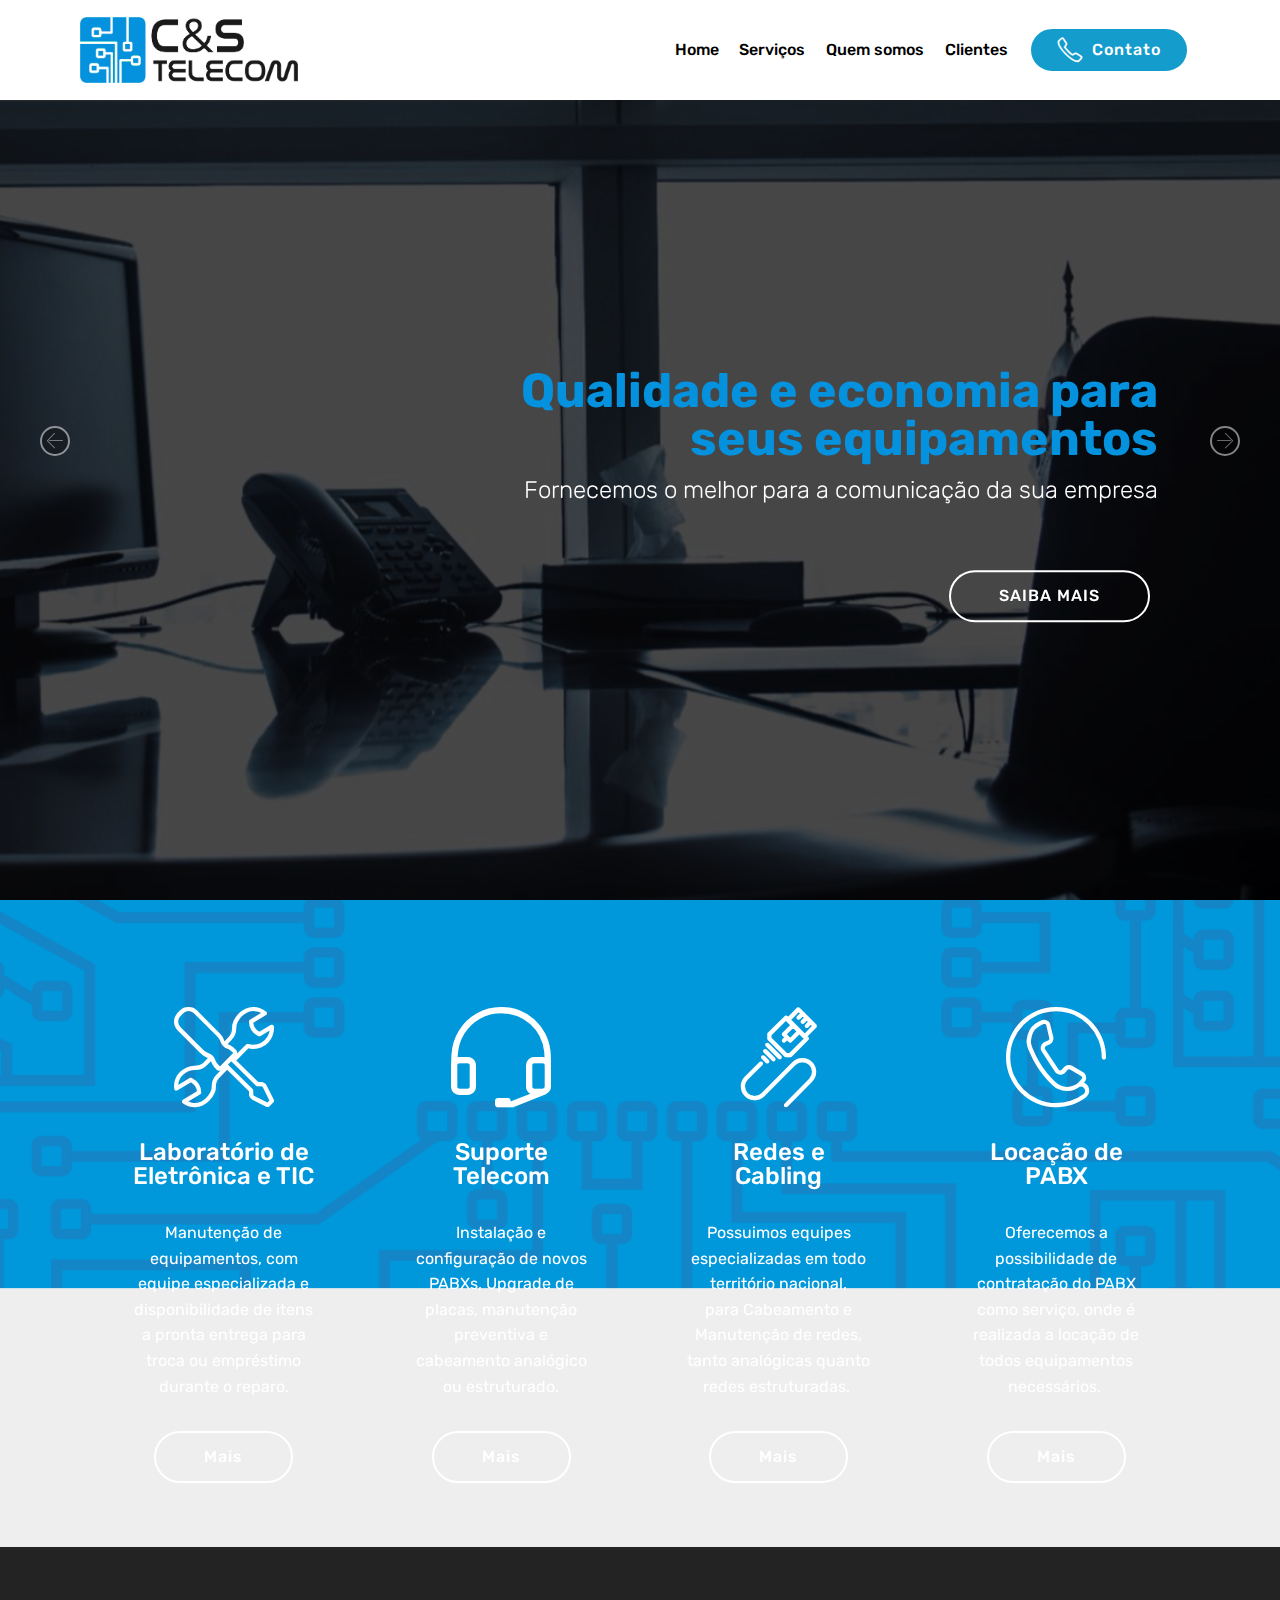
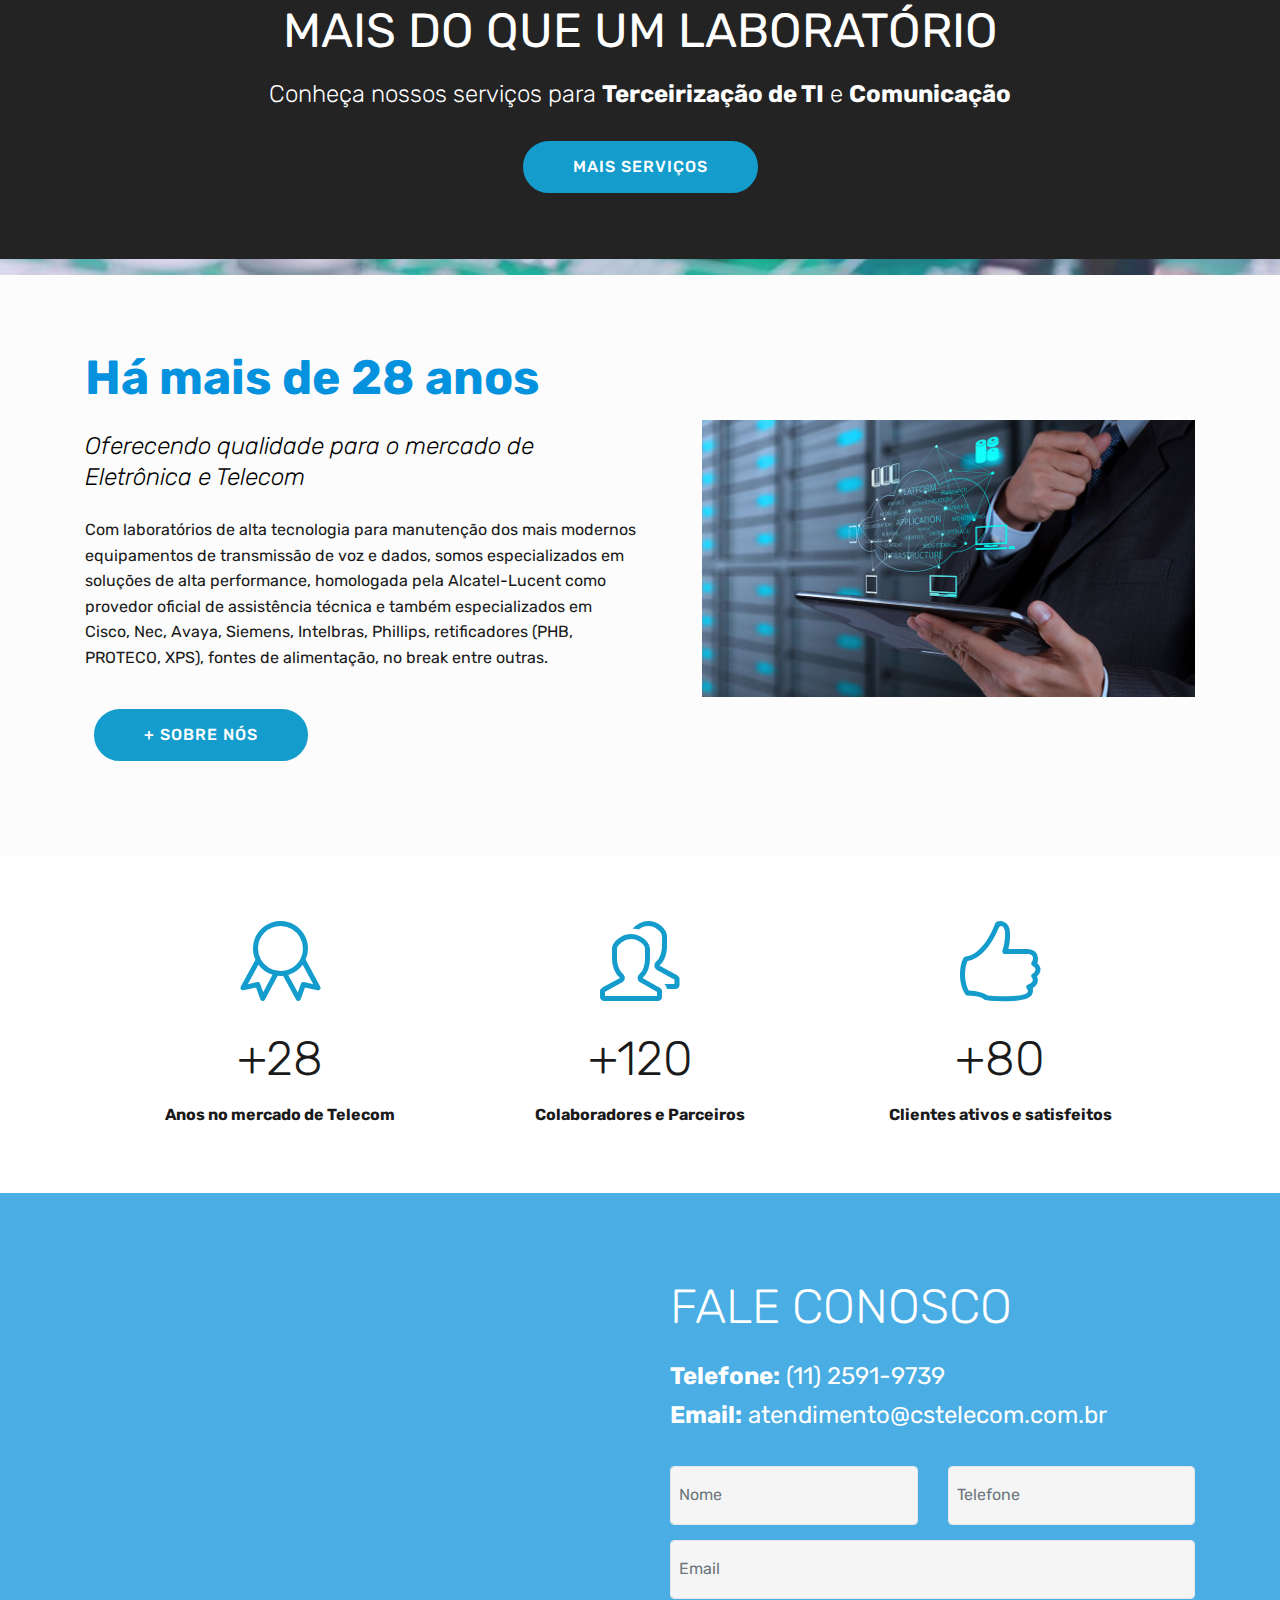
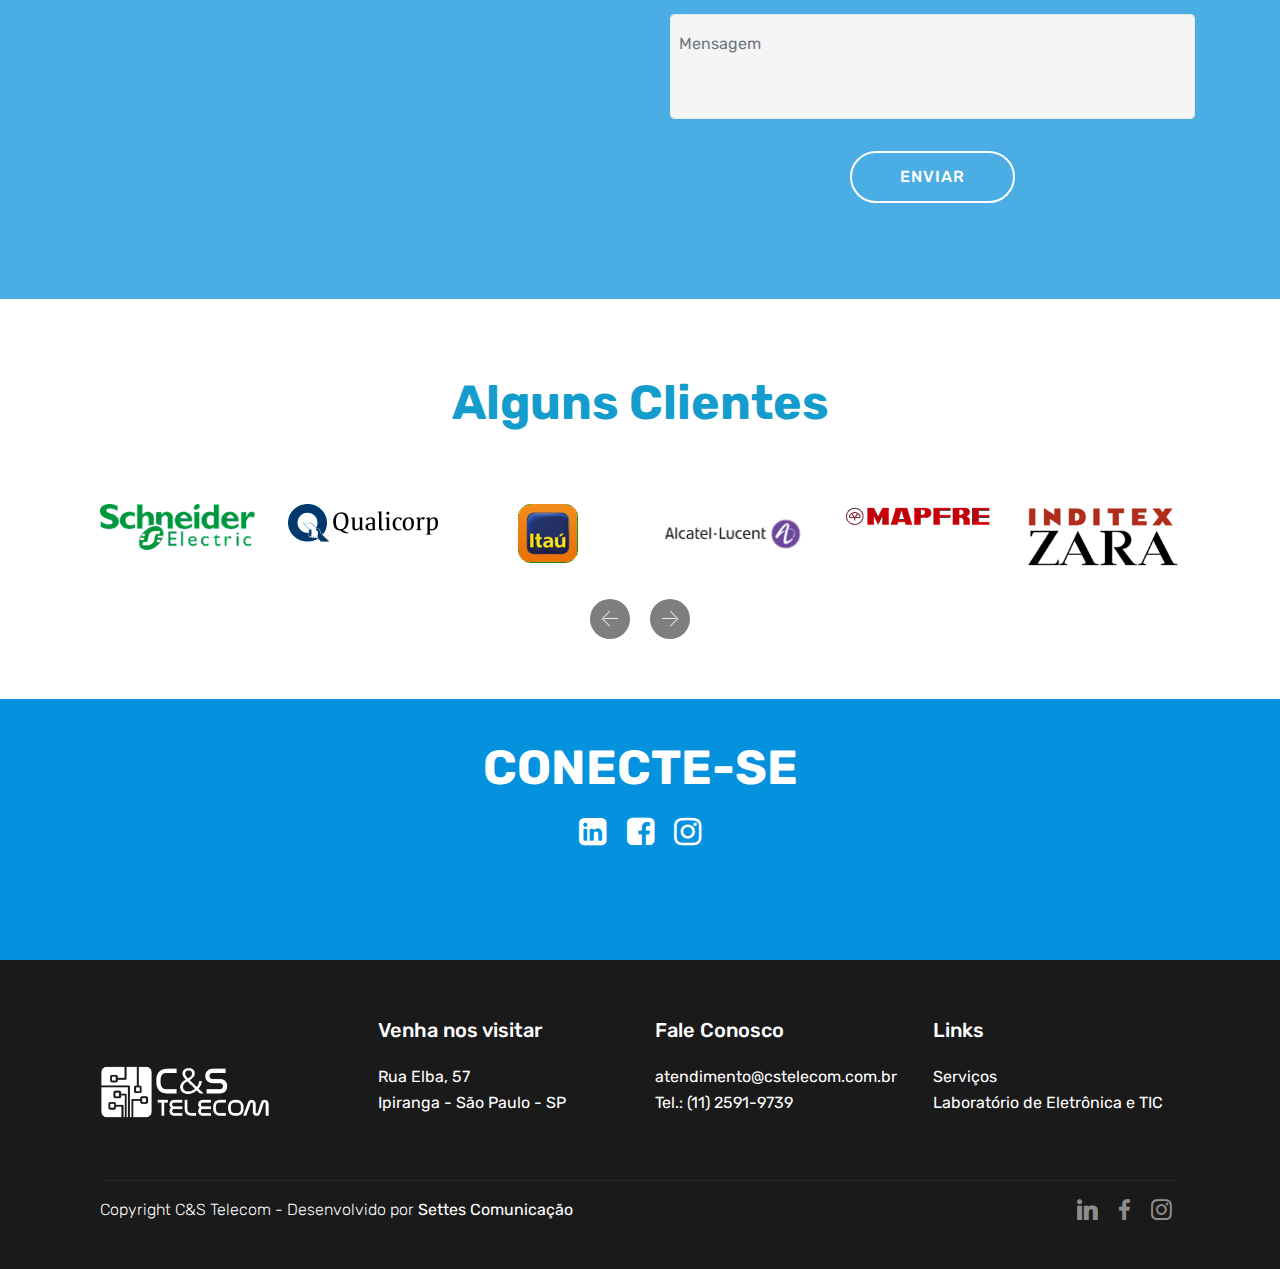
==== index.html @ 45a7cdf4 "create github pages" ====
<!DOCTYPE html>
<html >
<head>
  <!-- Site made with Mobirise Website Builder v4.6.5, https://mobirise.com -->
  <meta charset="UTF-8">
  <meta http-equiv="X-UA-Compatible" content="IE=edge">
  <meta name="generator" content="Mobirise v4.6.5, mobirise.com">
  <meta name="viewport" content="width=device-width, initial-scale=1, minimum-scale=1">
  <link rel="shortcut icon" href="assets/images/icone-cs-telecom-128x128.png" type="image/x-icon">
  <meta name="description" content="C&S Telecom">
  <title>C&S Telecom</title>
  <link rel="stylesheet" href="assets/font-awesome/css/font-awesome.css">
  <link rel="stylesheet" href="assets/icon54-v2/style.css">
  <link rel="stylesheet" href="assets/icon54/style.css">
  <link rel="stylesheet" href="assets/web/assets/mobirise-icons/mobirise-icons.css">
  <link rel="stylesheet" href="assets/simple-line-icons/simple-line-icons.css">
  <link rel="stylesheet" href="assets/tether/tether.min.css">
  <link rel="stylesheet" href="assets/soundcloud-plugin/style.css">
  <link rel="stylesheet" href="assets/bootstrap/css/bootstrap.min.css">
  <link rel="stylesheet" href="assets/bootstrap/css/bootstrap-grid.min.css">
  <link rel="stylesheet" href="assets/bootstrap/css/bootstrap-reboot.min.css">
  <link rel="stylesheet" href="assets/socicon/css/styles.css">
  <link rel="stylesheet" href="assets/dropdown/css/style.css">
  <link rel="stylesheet" href="https://netdna.bootstrapcdn.com/font-awesome/4.0.3/css/font-awesome.css">
  <link rel="stylesheet" href="assets/social-feed-plugin/jquery.socialfeed.css">
  <link rel="stylesheet" href="assets/social-feed-plugin/style.css">
  <link rel="stylesheet" href="assets/theme/css/style.css">
  <link rel="stylesheet" href="assets/mobirise/css/mbr-additional.css" type="text/css">
  
  
  
</head>
<body>
  <section class="menu cid-qMcKZ8WWdb" once="menu" id="menu2-0">

    

    <nav class="navbar navbar-expand beta-menu navbar-dropdown align-items-center navbar-fixed-top navbar-toggleable-sm">
        <button class="navbar-toggler navbar-toggler-right" type="button" data-toggle="collapse" data-target="#navbarSupportedContent" aria-controls="navbarSupportedContent" aria-expanded="false" aria-label="Toggle navigation">
            <div class="hamburger">
                <span></span>
                <span></span>
                <span></span>
                <span></span>
            </div>
        </button>
        <div class="menu-logo">
            <div class="navbar-brand">
                <span class="navbar-logo">
                    <a href="#top">
                        <img src="assets/images/novo-logo-cs-telecom-1162x350.png" alt="" title="" style="height: 4.1rem;">
                    </a>
                </span>
                
            </div>
        </div>
        <div class="collapse navbar-collapse" id="navbarSupportedContent">
            <ul class="navbar-nav nav-dropdown" data-app-modern-menu="true"><li class="nav-item">
                    <a class="nav-link link text-black display-4" href="index.html">
                        Home</a>
                </li><li class="nav-item"><a class="nav-link link text-black display-4" href="index.html#features8-6">
                        Serviços</a></li><li class="nav-item">
                    <a class="nav-link link text-black display-4" href="index.html#header3-c">
                        Quem somos</a>
                </li>
                <li class="nav-item"><a class="nav-link link text-black display-4" href="index.html#clients-b">
                        Clientes</a></li></ul>
            <div class="navbar-buttons mbr-section-btn"><a class="btn btn-sm btn-primary display-4" href="index.html#form4-a"><span class="sli-phone mbr-iconfont mbr-iconfont-btn"></span>
                    Contato</a></div>
        </div>
    </nav>
</section>

<section class="engine"><a href="https://mobirise.ws/d">best website software</a></section><section class="carousel slide cid-qMvaU6jIdK" data-interval="false" id="slider1-k">

    

    <div class="full-screen"><div class="mbr-slider slide carousel" data-pause="true" data-keyboard="false" data-ride="carousel" data-interval="7000"><div class="carousel-inner" role="listbox"><div class="carousel-item slider-fullscreen-image active" data-bg-video-slide="false" style="background-image: url(assets/images/pexels-photo-315640-2000x1333.jpg);"><div class="container container-slide"><div class="image_wrapper"><div class="mbr-overlay" style="opacity: 0.7;"></div><img src="assets/images/pexels-photo-315640-2000x1333.jpg"><div class="carousel-caption justify-content-center"><div class="col-10 align-right"><h2 class="mbr-fonts-style display-2"><strong><br></strong><br><strong>Qualidade e economia para </strong><br><strong>seus equipamentos</strong></h2><p class="lead mbr-text mbr-fonts-style display-5">Fornecemos o melhor para a comunicação da sua empresa<br><br></p><div class="mbr-section-btn" buttons="0"> <a class="btn  btn-white-outline display-4" href="index.html#features8-6">SAIBA MAIS</a></div></div></div></div></div></div><div class="carousel-item slider-fullscreen-image" data-bg-video-slide="false" style="background-image: url(assets/images/lab-500x410.jpg);"><div class="container container-slide"><div class="image_wrapper"><div class="mbr-overlay" style="opacity: 0.7;"></div><img src="assets/images/lab-500x410.jpg"><div class="carousel-caption justify-content-center"><div class="col-10 align-left"><h2 class="mbr-fonts-style display-2"><strong><br></strong><br><strong>Laboratório Especializado</strong></h2><p class="lead mbr-text mbr-fonts-style display-5">Economize realizando a manutenção nos seus aparelhos.<br><br></p><div class="mbr-section-btn" buttons="0"> <a class="btn  btn-white-outline display-4" href="index.html#features8-6">SAIBA MAIS</a></div></div></div></div></div></div><div class="carousel-item slider-fullscreen-image" data-bg-video-slide="false" style="background-image: url(assets/images/outsoucing-de-telecom-3-619x190.png);"><div class="container container-slide"><div class="image_wrapper"><div class="mbr-overlay" style="opacity: 0.7;"></div><img src="assets/images/outsoucing-de-telecom-3-619x190.png"><div class="carousel-caption justify-content-center"><div class="col-10 align-center"><h2 class="mbr-fonts-style display-2"><br><strong><br></strong><br><strong>Outsourcing de PABX</strong></h2><p class="lead mbr-text mbr-fonts-style display-5">Garanta o funcionamento e continuidade dos seus serviços sem se preocupar com nada.<br><br></p><div class="mbr-section-btn" buttons="0"> <a class="btn  btn-white-outline display-4" href="index.html#features8-6">SAIBA MAIS</a></div></div></div></div></div></div></div><a data-app-prevent-settings="" class="carousel-control carousel-control-prev" role="button" data-slide="prev" href="#slider1-k"><span aria-hidden="true" class="mbri-left mbr-iconfont"></span><span class="sr-only">Previous</span></a><a data-app-prevent-settings="" class="carousel-control carousel-control-next" role="button" data-slide="next" href="#slider1-k"><span aria-hidden="true" class="mbri-right mbr-iconfont"></span><span class="sr-only">Next</span></a></div></div>

</section>

<section class="features8 cid-qMcUUY9IuT mbr-parallax-background" id="features8-6">

    

    

    <div class="container">
        <div class="media-container-row">

            <div class="card  col-12 col-md-6 col-lg-3">
                <div class="card-img">
                    <span class="mbr-iconfont icon54-v1-tools"></span>
                </div>
                <div class="card-box align-center">
                    <h4 class="card-title mbr-fonts-style display-5">Laboratório de Eletrônica e TIC</h4>
                    <p class="mbr-text mbr-fonts-style display-7">
                       Manutenção de equipamentos, com equipe especializada e disponibilidade de itens a pronta entrega para troca ou empréstimo durante o reparo.
                    </p>
                    <div class="mbr-section-btn text-center"><a href="laboratorio.html" class="btn btn-white-outline display-4">Mais</a></div>
                </div>
            </div>

            <div class="card  col-12 col-md-6 col-lg-3">
                <div class="card-img">
                    <span class="mbr-iconfont sli-earphones-alt"></span>
                </div>
                <div class="card-box align-center">
                    <h4 class="card-title mbr-fonts-style display-5">Suporte Telecom</h4>
                    <p class="mbr-text mbr-fonts-style display-7">
                       Instalação e configuração de novos PABXs, Upgrade de placas, manutenção preventiva e cabeamento analógico ou estruturado.</p>
                    <div class="mbr-section-btn text-center"><a href="suportetelecom.html" class="btn btn-white-outline display-4">
                            Mais</a></div>
                </div>
            </div>

            <div class="card  col-12 col-md-6 col-lg-3">
                <div class="card-img">
                    <span class="mbr-iconfont icon54-v1-network-cable"></span>
                </div>
                <div class="card-box align-center">
                    <h4 class="card-title mbr-fonts-style display-5">Redes e Cabling</h4>
                    <p class="mbr-text mbr-fonts-style display-7">Possuimos equipes especializadas em todo território nacional, <br>para Cabeamento e Manutenção de redes, tanto analógicas quanto redes estruturadas.&nbsp;<br></p>
                    <div class="mbr-section-btn text-center"><a href="redesecabling.html" class="btn btn-white-outline display-4">
                            Mais</a></div>
                </div>
            </div>

            <div class="card  col-12 col-md-6 col-lg-3">
                <div class="card-img">
                    <span class="mbr-iconfont icon54-v2-telephone"></span>
                </div>
                <div class="card-box align-center">
                    <h4 class="card-title mbr-fonts-style display-5">Locação de PABX</h4>
                    <p class="mbr-text mbr-fonts-style display-7">Oferecemos a possibilidade de contratação do PABX como serviço, onde é realizada a locação de todos equipamentos necessários.&nbsp;<br></p>
                    <div class="mbr-section-btn text-center"><a href="locacaopabx.html" class="btn btn-white-outline display-4">
                            Mais</a></div>
                </div>
            </div>
        </div>
    </div>
</section>

<section class="mbr-section content5 cid-qMuO3kL5BK" id="content5-i">

    

    

    <div class="container">
        <div class="media-container-row">
            <div class="title col-12 col-md-12">
                <h2 class="align-center mbr-bold mbr-white pb-3 mbr-fonts-style display-2"><span style="font-weight: normal;">MAIS DO QUE UM LABORATÓRIO</span></h2>
                <h3 class="mbr-section-subtitle align-center mbr-light mbr-white pb-3 mbr-fonts-style display-5">Conheça nossos serviços para <strong>Terceirização de TI</strong> e <strong>Comunicação</strong></h3>
                
                <div class="mbr-section-btn align-center"><a class="btn btn-primary display-4" href="servicos.html">MAIS SERVIÇOS</a></div>
            </div>
        </div>
    </div>
</section>

<section class="header3 cid-qMpfm86Og6 mbr-parallax-background" id="header3-c">

    

    <div class="mbr-overlay" style="opacity: 0.8; background-color: rgb(255, 255, 255);">
    </div>

    <div class="container">
        <div class="media-container-row">
            <div class="mbr-figure" style="width: 95%;">
                <img src="assets/images/new-frs-image-itil-foundation-to-itil-expert-3-1024x576.jpg" alt="" title="">
            </div>

            <div class="media-content">
                <h1 class="mbr-section-title mbr-white pb-3 mbr-fonts-style display-2"><strong>
                    Há mais de 28 anos</strong></h1>
                <h3 class="mbr-section-subtitle align-left mbr-white mbr-light pb-3 mbr-fonts-style display-5"><em>
                    Oferecendo qualidade para o mercado de Eletrônica e Telecom</em></h3>
                <div class="mbr-section-text mbr-white pb-3 ">
                    <p class="mbr-text mbr-fonts-style display-7">
                        Com laboratórios de alta tecnologia para manutenção dos mais modernos equipamentos de transmissão de voz e dados, somos especializados em soluções de alta performance, homologada pela Alcatel-Lucent como provedor oficial de assistência técnica e também especializados em Cisco, Nec, Avaya, Siemens, Intelbras, Phillips, retificadores (PHB, PROTECO, XPS), fontes de alimentação, no break entre outras.</p>
                </div>
                <div class="mbr-section-btn"><a class="btn btn-md btn-primary display-4" href="page1.html">+ SOBRE NÓS</a></div>
            </div>
        </div>
    </div>

</section>

<section class="counters1 counters cid-qMplFFDM5m" id="counters1-d">

    

    

    <div class="container">
        
        

        <div class="container pt-4 mt-2">
            <div class="media-container-row">
                <div class="card p-3 align-center col-12 col-md-6 col-lg-4">
                    <div class="panel-item p-3">
                        <div class="card-img pb-3">
                            <span class="mbr-iconfont sli-badge"></span>
                        </div>

                        <div class="card-text">
                            <h3 class="count pt-3 pb-3 mbr-fonts-style display-2">
                                  +28</h3>
                            <h4 class="mbr-content-title mbr-bold mbr-fonts-style display-7">Anos no mercado de Telecom</h4>
                            
                        </div>
                    </div>
                </div>


                <div class="card p-3 align-center col-12 col-md-6 col-lg-4">
                    <div class="panel-item p-3">
                        <div class="card-img pb-3">
                            <span class="mbr-iconfont sli-people"></span>
                        </div>
                        <div class="card-text">
                            <h3 class="count pt-3 pb-3 mbr-fonts-style display-2">+120</h3>
                            <h4 class="mbr-content-title mbr-bold mbr-fonts-style display-7">
                                Colaboradores e Parceiros</h4>
                            
                        </div>
                    </div>
                </div>

                <div class="card p-3 align-center col-12 col-md-6 col-lg-4">
                    <div class="panel-item p-3">
                        <div class="card-img pb-3">
                            <span class="mbr-iconfont sli-like"></span>
                        </div>
                        <div class="card-text">
                            <h3 class="count pt-3 pb-3 mbr-fonts-style display-2">
                                  +80</h3>
                            <h4 class="mbr-content-title mbr-bold mbr-fonts-style display-7">
                                Clientes ativos e satisfeitos</h4>
                            
                        </div>
                    </div>
                </div>


                
            </div>
        </div>
   </div>
</section>

<section class="mbr-section form4 cid-qMpeTuxlIR mbr-parallax-background" id="form4-a">

    

    <div class="mbr-overlay" style="opacity: 0.7; background-color: rgb(4, 146, 222);">
    </div>
    <div class="container">
        <div class="row">
            <div class="col-md-6">
                <div class="google-map"><iframe frameborder="0" style="border:0" src="https://www.google.com/maps/embed/v1/place?key=AIzaSyA0Dx_boXQiwvdz8sJHoYeZNVTdoWONYkU&amp;q=place_id:ChIJnzlOmIRbzpQR5S8h2fnpBqY" allowfullscreen=""></iframe></div>
            </div>
            <div class="col-md-6">
                
                <div>
                    <div class="icon-block pb-3">
                        
                        <h4 class="icon-block__title align-left mbr-fonts-style display-2"><span style="font-style: normal;">
                            FALE CONOSCO</span></h4>
                    </div>
                    <div class="icon-contacts pb-3">
                        
                        <p class="mbr-text align-left mbr-fonts-style display-5"><strong>
                            Telefone:</strong> (11) 2591-9739<br><strong>
                            Email:</strong> atendimento@cstelecom.com.br
                        </p>
                    </div>
                </div>
                <div data-form-type="formoid">
                    <div data-form-alert="" hidden="">Obrigado! Retornaremos em breve.</div>
                    <form class="block mbr-form" action="https://mobirise.com/" method="post" data-form-title="NOVO CONTATO através do seu site"><input type="hidden" name="email" data-form-email="true" value="FrbNRBb/96ZfvcfZDjn7hQHk/hE/EdxJnmHC9Z7Y2kASII12SQU+lkWSEqD+GJXaGwTdaGKzHjnn9s75Zo1pzcpXYS4Vbv7hUP41vJa7jJ8SjIAJeCAQvWhIZHuswC18" data-form-field="Email">
                        <div class="row">
                            <div class="col-md-6 multi-horizontal" data-for="name">
                                <input type="text" class="form-control input" name="name" data-form-field="Name" placeholder="Nome" required="" id="name-form4-a">
                            </div>
                            <div class="col-md-6 multi-horizontal" data-for="phone">
                                <input type="text" class="form-control input" name="phone" data-form-field="Phone" placeholder="Telefone" required="" id="phone-form4-a">
                            </div>
                            <div class="col-md-12" data-for="email">
                                <input type="text" class="form-control input" name="email" data-form-field="Email" placeholder="Email" required="" id="email-form4-a">
                            </div>
                            <div class="col-md-12" data-for="message">
                                <textarea class="form-control input" name="message" rows="3" data-form-field="Message" placeholder="Mensagem" style="resize:none" id="message-form4-a"></textarea>
                            </div>
                            <div class="input-group-btn col-md-12" style="margin-top: 10px;"><button href="" type="submit" class="btn btn-form btn-white-outline display-4">ENVIAR</button></div>
                        </div>
                    </form>
                </div>
            </div>
        </div>
    </div>
</section>

<section class="clients cid-qMpf2eOkxs" id="clients-b">
      

    
        <div class="container mb-5">
            <div class="media-container-row">
                <div class="col-12 align-center">
                    <h2 class="mbr-section-title pb-3 mbr-fonts-style display-2"><strong>
                        Alguns Clientes</strong></h2>
                    
                </div>
            </div>
        </div>

    <div class="container">
        <div class="carousel slide" data-ride="carousel" role="listbox">
            <div class="carousel-inner" data-visible="6">
                
                
                
                
                
            <div class="carousel-item ">
                    <div class="media-container-row">
                        <div class="col-md-12">
                            <div class="wrap-img ">
                                <img src="assets/images/schneider-208x62.png" class="img-responsive clients-img" alt="" title="">
                            </div>
                        </div>
                    </div>
                </div><div class="carousel-item ">
                    <div class="media-container-row">
                        <div class="col-md-12">
                            <div class="wrap-img ">
                                <img src="assets/images/qualicorp-150x38.png" class="img-responsive clients-img" alt="" title="">
                            </div>
                        </div>
                    </div>
                </div><div class="carousel-item ">
                    <div class="media-container-row">
                        <div class="col-md-12">
                            <div class="wrap-img ">
                                <img src="assets/images/itau-60x59.png" class="img-responsive clients-img" alt="" title="">
                            </div>
                        </div>
                    </div>
                </div><div class="carousel-item ">
                    <div class="media-container-row">
                        <div class="col-md-12">
                            <div class="wrap-img ">
                                <img src="assets/images/alcatel-160x62.png" class="img-responsive clients-img" alt="" title="">
                            </div>
                        </div>
                    </div>
                </div><div class="carousel-item ">
                    <div class="media-container-row">
                        <div class="col-md-12">
                            <div class="wrap-img ">
                                <img src="assets/images/mapfre-146x19.png" class="img-responsive clients-img" alt="" title="">
                            </div>
                        </div>
                    </div>
                </div><div class="carousel-item ">
                    <div class="media-container-row">
                        <div class="col-md-12">
                            <div class="wrap-img ">
                                <img src="assets/images/inditex-231x95.png" class="img-responsive clients-img" alt="" title="">
                            </div>
                        </div>
                    </div>
                </div><div class="carousel-item ">
                    <div class="media-container-row">
                        <div class="col-md-12">
                            <div class="wrap-img ">
                                <img src="assets/images/alctel-143x48.png" class="img-responsive clients-img" alt="" title="">
                            </div>
                        </div>
                    </div>
                </div><div class="carousel-item ">
                    <div class="media-container-row">
                        <div class="col-md-12">
                            <div class="wrap-img ">
                                <img src="assets/images/bancobrasil-144x24.png" class="img-responsive clients-img" alt="" title="">
                            </div>
                        </div>
                    </div>
                </div><div class="carousel-item ">
                    <div class="media-container-row">
                        <div class="col-md-12">
                            <div class="wrap-img ">
                                <img src="assets/images/oki-131x37.png" class="img-responsive clients-img" alt="" title="">
                            </div>
                        </div>
                    </div>
                </div><div class="carousel-item ">
                    <div class="media-container-row">
                        <div class="col-md-12">
                            <div class="wrap-img ">
                                <img src="assets/images/sanphar-146x32.png" class="img-responsive clients-img" alt="" title="">
                            </div>
                        </div>
                    </div>
                </div><div class="carousel-item ">
                    <div class="media-container-row">
                        <div class="col-md-12">
                            <div class="wrap-img ">
                                <img src="assets/images/andritz-147x28.png" class="img-responsive clients-img" alt="" title="">
                            </div>
                        </div>
                    </div>
                </div><div class="carousel-item ">
                    <div class="media-container-row">
                        <div class="col-md-12">
                            <div class="wrap-img ">
                                <img src="assets/images/unasp-217x75.png" class="img-responsive clients-img" alt="" title="">
                            </div>
                        </div>
                    </div>
                </div></div>
            <div class="carousel-controls">
                <a data-app-prevent-settings="" class="carousel-control carousel-control-prev" role="button" data-slide="prev">
                    <span aria-hidden="true" class="mbri-left mbr-iconfont"></span>
                    <span class="sr-only">Previous</span>
                </a>
                <a data-app-prevent-settings="" class="carousel-control carousel-control-next" role="button" data-slide="next">
                    <span aria-hidden="true" class="mbri-right mbr-iconfont"></span>
                    <span class="sr-only">Next</span>
                </a>
            </div>
        </div>
    </div>
</section>

<section class="cid-qMpypkNwt9" id="social-buttons2-g">

    

    

    <div class="container">
        <div class="media-container-row">
            <div class="col-md-8 align-center">
                <h2 class="pb-3 mbr-fonts-style display-2"><strong>
                    CONECTE-SE</strong></h2>
                <div class="social-list pl-0 mb-0">
                    <a href="https://www.linkedin.com" target="_blank">
                        <span class="px-2 mbr-iconfont mbr-iconfont-social fa-linkedin-square fa"></span>
                    </a>
                    <a href="https://www.facebook.com/cestelecom" target="_blank">
                        <span class="px-2 mbr-iconfont mbr-iconfont-social fa-facebook-square fa"></span>
                    </a>
                    <a href="https://www.instagram.com/cstelecom" target="_blank">
                        <span class="px-2 mbr-iconfont mbr-iconfont-social fa-instagram fa"></span>
                    </a>
                    <a href="https://www.youtube.com/c/mobirise" target="_blank">
                        
                    </a>
                    <a href="https://plus.google.com/u/0/+Mobirise" target="_blank">
                        
                    </a>
                    <a href="https://www.behance.net/Mobirise" target="_blank">
                        
                    </a>
                </div>
            </div>
        </div>
    </div>
</section>

<section class="mbr-social-feed loading" id="feed-h" data-facebook="cestelecom" data-twitter="" data-google="" data-posts="1" data-youtube="" data-rv-view="5" style="background-color: rgb(4, 146, 222); padding-top: 0px; padding-bottom: 80px;">
    
    <img class="social-feed-container-loading" alt="" src="assets/images/loading.svg">
    <div class="social-feed-container">
    </div>
</section>

<section class="cid-qMzIRp2bLH" id="footer1-3g">

    

    

    <div class="container">
        <div class="media-container-row content text-white">
            <div class="col-12 col-md-3">
                <div class="media-wrap">
                    
                        <img src="assets/images/footer-cs-1180x1000.png" alt="" title="">
                    
                </div>
            </div>
            <div class="col-12 col-md-3 mbr-fonts-style display-7">
                <h5 class="pb-3">
                    Venha nos visitar</h5>
                <p class="mbr-text">Rua Elba, 57<br>Ipiranga - São Paulo - SP</p>
            </div>
            <div class="col-12 col-md-3 mbr-fonts-style display-7">
                <h5 class="pb-3">
                    Fale Conosco</h5>
                <p class="mbr-text">atendimento@cstelecom.com.br
                    <br>Tel.: (11) 2591-9739
<br></p>
            </div>
            <div class="col-12 col-md-3 mbr-fonts-style display-7">
                <h5 class="pb-3">
                    Links
                </h5>
                <p class="mbr-text"><a href="index.html#features8-6" class="text-white">Serviços</a><br>Laboratório de Eletrônica e TIC<br></p>
            </div>
        </div>
        <div class="footer-lower">
            <div class="media-container-row">
                <div class="col-sm-12">
                    <hr>
                </div>
            </div>
            <div class="media-container-row mbr-white">
                <div class="col-sm-6 copyright">
                    <p class="mbr-text mbr-fonts-style display-4">
                        Copyright C&amp;S Telecom - Desenvolvido por <a href="http://www.settes.com.br" target="_blank" class="text-white">Settes Comunicação</a></p>
                </div>
                <div class="col-md-6">
                    <div class="social-list align-right">
                        <div class="soc-item">
                            <a href="https://www.linkedin.com.br" target="_blank">
                                <span class="mbr-iconfont mbr-iconfont-social socicon-linkedin socicon"></span>
                            </a>
                        </div>
                        <div class="soc-item">
                            <a href="https://www.facebook.com/cestelecom" target="_blank">
                                <span class="mbr-iconfont mbr-iconfont-social socicon-facebook socicon"></span>
                            </a>
                        </div>
                        <div class="soc-item">
                            <a href="https://www.instagram.com/cstelecom" target="_blank">
                                <span class="mbr-iconfont mbr-iconfont-social socicon-instagram socicon"></span>
                            </a>
                        </div>
                        
                        
                        
                    </div>
                </div>
            </div>
        </div>
    </div>
</section>


  <script src="assets/web/assets/jquery/jquery.min.js"></script>
  <script src="assets/popper/popper.min.js"></script>
  <script src="assets/tether/tether.min.js"></script>
  <script src="assets/bootstrap/js/bootstrap.min.js"></script>
  <script src="assets/vimeoplayer/jquery.mb.vimeo_player.js"></script>
  <script src="assets/bootstrapcarouselswipe/bootstrap-carousel-swipe.js"></script>
  <script src="assets/parallax/jarallax.min.js"></script>
  <script src="assets/viewportchecker/jquery.viewportchecker.js"></script>
  <script src="assets/dropdown/js/script.min.js"></script>
  <script src="assets/sociallikes/social-likes.js"></script>
  <script src="assets/touchswipe/jquery.touch-swipe.min.js"></script>
  <script src="assets/ytplayer/jquery.mb.ytplayer.min.js"></script>
  <script src="assets/smoothscroll/smooth-scroll.js"></script>
  <script src="assets/mbr-clients-slider/mbr-clients-slider.js"></script>
  <script src="assets/social-feed-plugin/codebird.min.js"></script>
  <script src="assets/social-feed-plugin/moment.js"></script>
  <script src="assets/social-feed-plugin/en-gb.js"></script>
  <script src="assets/social-feed-plugin/doT.js"></script>
  <script src="assets/social-feed-plugin/jquery.socialfeed.js"></script>
  <script src="assets/social-feed-plugin/main.js"></script>
  <script src="assets/theme/js/script.js"></script>
  <script src="assets/formoid/formoid.min.js"></script>
  <script src="assets/slidervideo/script.js"></script>
  
  
</body>
</html>
---- assets/icon54-v2/style.css ----
@font-face {
    font-family: 'icon54-v2';
    src: url('fonts/icon54-v2.eot?3tvhdh');
    src: url('fonts/icon54-v2.eot?3tvhdh#iefix') format('embedded-opentype'),
        url('fonts/icon54-v2.ttf?3tvhdh') format('truetype'),
        url('fonts/icon54-v2.woff?3tvhdh') format('woff'),
        url('fonts/icon54-v2.svg?3tvhdh#icon54-v2') format('svg');
    font-weight: normal;
    font-style: normal;
}

[class^='icon54-v2-'],
[class*=' icon54-v2-'] {
    /* use !important to prevent issues with browser extensions that change fonts */
    font-family: 'icon54-v2' !important;
    speak: none;
    font-style: normal;
    font-weight: normal;
    font-variant: normal;
    text-transform: none;
    line-height: 1;

    /* Better Font Rendering =========== */
    -webkit-font-smoothing: antialiased;
    -moz-osx-font-smoothing: grayscale;
}

.icon54-v2-israel::before {
    content: '\e900';
}
.icon54-v2-year-aniversary-23::before {
    content: '\e901';
}
.icon54-v2-year-aniversary3::before {
    content: '\e902';
}
.icon54-v2-st-place::before {
    content: '\e903';
}
.icon54-v2-nd-place::before {
    content: '\e904';
}
.icon54-v2-rd-place::before {
    content: '\e905';
}
.icon54-v2-stars::before {
    content: '\e906';
}
.icon54-v2-year-aniversary-2::before {
    content: '\e907';
}
.icon54-v2-year-aniversary::before {
    content: '\e908';
}
.icon54-v2-year-aniversary-22::before {
    content: '\e909';
}
.icon54-v2-year-aniversary2::before {
    content: '\e90a';
}
.icon54-v2-accessibility::before {
    content: '\e90b';
}
.icon54-v2-acorn::before {
    content: '\e90c';
}
.icon54-v2-add-app::before {
    content: '\e90d';
}
.icon54-v2-add-award-badge::before {
    content: '\e90e';
}
.icon54-v2-add-heart::before {
    content: '\e90f';
}
.icon54-v2-add-rating::before {
    content: '\e910';
}
.icon54-v2-addon::before {
    content: '\e911';
}
.icon54-v2-air-balloon::before {
    content: '\e912';
}
.icon54-v2-air-condition::before {
    content: '\e913';
}
.icon54-v2-airplane::before {
    content: '\e914';
}
.icon54-v2-airport::before {
    content: '\e915';
}
.icon54-v2-allert-app::before {
    content: '\e916';
}
.icon54-v2-allow-copying::before {
    content: '\e917';
}
.icon54-v2-allow-redistribution::before {
    content: '\e918';
}
.icon54-v2-almond::before {
    content: '\e919';
}
.icon54-v2-analitics::before {
    content: '\e91a';
}
.icon54-v2-ananas::before {
    content: '\e91b';
}
.icon54-v2-anchor::before {
    content: '\e91c';
}
.icon54-v2-angle-ruler::before {
    content: '\e91d';
}
.icon54-v2-app-1::before {
    content: '\e91e';
}
.icon54-v2-app-2::before {
    content: '\e91f';
}
.icon54-v2-app-error::before {
    content: '\e920';
}
.icon54-v2-app-settings::before {
    content: '\e921';
}
.icon54-v2-app-tile-task::before {
    content: '\e922';
}
.icon54-v2-app-window::before {
    content: '\e923';
}
.icon54-v2-apple::before {
    content: '\e924';
}
.icon54-v2-application-user::before {
    content: '\e925';
}
.icon54-v2-application::before {
    content: '\e926';
}
.icon54-v2-arc-de-triomphe::before {
    content: '\e927';
}
.icon54-v2-architecture::before {
    content: '\e928';
}
.icon54-v2-arrived::before {
    content: '\e929';
}
.icon54-v2-arriving::before {
    content: '\e92a';
}
.icon54-v2-artichoke::before {
    content: '\e92b';
}
.icon54-v2-asparagus::before {
    content: '\e92c';
}
.icon54-v2-attach-app::before {
    content: '\e92d';
}
.icon54-v2-attention::before {
    content: '\e92e';
}
.icon54-v2-avocado::before {
    content: '\e92f';
}
.icon54-v2-award-1::before {
    content: '\e930';
}
.icon54-v2-award-2::before {
    content: '\e931';
}
.icon54-v2-award-badge-shopping::before {
    content: '\e932';
}
.icon54-v2-award-stamp-2::before {
    content: '\e933';
}
.icon54-v2-award-stamp::before {
    content: '\e934';
}
.icon54-v2-axe::before {
    content: '\e935';
}
.icon54-v2-badge-star::before {
    content: '\e936';
}
.icon54-v2-bag-conveyer::before {
    content: '\e937';
}
.icon54-v2-bag-weight::before {
    content: '\e938';
}
.icon54-v2-bag::before {
    content: '\e939';
}
.icon54-v2-bakelite::before {
    content: '\e93a';
}
.icon54-v2-ball::before {
    content: '\e93b';
}
.icon54-v2-banana::before {
    content: '\e93c';
}
.icon54-v2-bank-1::before {
    content: '\e93d';
}
.icon54-v2-bank-2::before {
    content: '\e93e';
}
.icon54-v2-barber-shop::before {
    content: '\e93f';
}
.icon54-v2-barber\'s-razor::before {
 content: '\e940';

}
.icon54-v2-barcode-app::before {
    content: '\e941';
}
.icon54-v2-barn::before {
    content: '\e942';
}
.icon54-v2-barrow::before {
    content: '\e943';
}
.icon54-v2-basketball-cup::before {
    content: '\e944';
}
.icon54-v2-beard-1::before {
    content: '\e945';
}
.icon54-v2-beard-2::before {
    content: '\e946';
}
.icon54-v2-beard-3::before {
    content: '\e947';
}
.icon54-v2-beard-4::before {
    content: '\e948';
}
.icon54-v2-berlin-tv-tower::before {
    content: '\e949';
}
.icon54-v2-bicycle-1::before {
    content: '\e94a';
}
.icon54-v2-bicycle-2::before {
    content: '\e94b';
}
.icon54-v2-big-ben::before {
    content: '\e94c';
}
.icon54-v2-binar-code-2::before {
    content: '\e94d';
}
.icon54-v2-binar-code::before {
    content: '\e94e';
}
.icon54-v2-bishop-1::before {
    content: '\e94f';
}
.icon54-v2-bishop-2::before {
    content: '\e950';
}
.icon54-v2-bitcoin-app::before {
    content: '\e951';
}
.icon54-v2-blueberries::before {
    content: '\e952';
}
.icon54-v2-bologna::before {
    content: '\e953';
}
.icon54-v2-booklet-female-1::before {
    content: '\e954';
}
.icon54-v2-booklet-female-2::before {
    content: '\e955';
}
.icon54-v2-booklet-male-1::before {
    content: '\e956';
}
.icon54-v2-booklet-male-2::before {
    content: '\e957';
}
.icon54-v2-bookmark-app::before {
    content: '\e958';
}
.icon54-v2-bow-1::before {
    content: '\e959';
}
.icon54-v2-bow-2::before {
    content: '\e95a';
}
.icon54-v2-brick::before {
    content: '\e95b';
}
.icon54-v2-bridge-1::before {
    content: '\e95c';
}
.icon54-v2-bridge-2::before {
    content: '\e95d';
}
.icon54-v2-broccoli::before {
    content: '\e95e';
}
.icon54-v2-bucket::before {
    content: '\e95f';
}
.icon54-v2-bug-fix::before {
    content: '\e960';
}
.icon54-v2-bug::before {
    content: '\e961';
}
.icon54-v2-bulldozer::before {
    content: '\e962';
}
.icon54-v2-burj-khalifa-dubai::before {
    content: '\e963';
}
.icon54-v2-bus-station::before {
    content: '\e964';
}
.icon54-v2-c-plus-plus-1::before {
    content: '\e965';
}
.icon54-v2-c-plus-plus-2::before {
    content: '\e966';
}
.icon54-v2-cabbage::before {
    content: '\e967';
}
.icon54-v2-calippers::before {
    content: '\e968';
}
.icon54-v2-camera::before {
    content: '\e969';
}
.icon54-v2-caravan::before {
    content: '\e96a';
}
.icon54-v2-carrot::before {
    content: '\e96b';
}
.icon54-v2-cashew::before {
    content: '\e96c';
}
.icon54-v2-castle::before {
    content: '\e96d';
}
.icon54-v2-castte::before {
    content: '\e96e';
}
.icon54-v2-cement-trovel::before {
    content: '\e96f';
}
.icon54-v2-cemetery::before {
    content: '\e970';
}
.icon54-v2-central-television-beijing::before {
    content: '\e971';
}
.icon54-v2-chain-sawe::before {
    content: '\e972';
}
.icon54-v2-chat-app::before {
    content: '\e973';
}
.icon54-v2-cherry-tomato::before {
    content: '\e974';
}
.icon54-v2-cherry::before {
    content: '\e975';
}
.icon54-v2-chess-board::before {
    content: '\e976';
}
.icon54-v2-chess-clock::before {
    content: '\e977';
}
.icon54-v2-chili::before {
    content: '\e978';
}
.icon54-v2-chinese-lettuce::before {
    content: '\e979';
}
.icon54-v2-church-1::before {
    content: '\e97a';
}
.icon54-v2-church-2::before {
    content: '\e97b';
}
.icon54-v2-circle-star::before {
    content: '\e97c';
}
.icon54-v2-clean-code::before {
    content: '\e97d';
}
.icon54-v2-clear-rating::before {
    content: '\e97e';
}
.icon54-v2-clipboard::before {
    content: '\e97f';
}
.icon54-v2-cloud-app::before {
    content: '\e980';
}
.icon54-v2-clove::before {
    content: '\e981';
}
.icon54-v2-cocktail::before {
    content: '\e982';
}
.icon54-v2-cocoa-pod::before {
    content: '\e983';
}
.icon54-v2-coconut::before {
    content: '\e984';
}
.icon54-v2-code-1::before {
    content: '\e985';
}
.icon54-v2-code-2::before {
    content: '\e986';
}
.icon54-v2-code-doc::before {
    content: '\e987';
}
.icon54-v2-colosseum::before {
    content: '\e988';
}
.icon54-v2-comb-1::before {
    content: '\e989';
}
.icon54-v2-comb-2::before {
    content: '\e98a';
}
.icon54-v2-compass::before {
    content: '\e98b';
}
.icon54-v2-computer-app::before {
    content: '\e98c';
}
.icon54-v2-computer-user::before {
    content: '\e98d';
}
.icon54-v2-connecting-users::before {
    content: '\e98e';
}
.icon54-v2-content-view::before {
    content: '\e98f';
}
.icon54-v2-cop-badge::before {
    content: '\e990';
}
.icon54-v2-copyright-app::before {
    content: '\e991';
}
.icon54-v2-copyright-doc::before {
    content: '\e992';
}
.icon54-v2-copyright::before {
    content: '\e993';
}
.icon54-v2-crain-hook::before {
    content: '\e994';
}
.icon54-v2-crain::before {
    content: '\e995';
}
.icon54-v2-creative-commun-doc::before {
    content: '\e996';
}
.icon54-v2-creative-commun::before {
    content: '\e997';
}
.icon54-v2-css-2::before {
    content: '\e998';
}
.icon54-v2-css-3::before {
    content: '\e999';
}
.icon54-v2-css1::before {
    content: '\e99a';
}
.icon54-v2-cup-2::before {
    content: '\e99b';
}
.icon54-v2-cup-3::before {
    content: '\e99c';
}
.icon54-v2-cut::before {
    content: '\e99d';
}
.icon54-v2-cutlery::before {
    content: '\e99e';
}
.icon54-v2-cutter::before {
    content: '\e99f';
}
.icon54-v2-database::before {
    content: '\e9a0';
}
.icon54-v2-deer::before {
    content: '\e9a1';
}
.icon54-v2-departed::before {
    content: '\e9a2';
}
.icon54-v2-departing::before {
    content: '\e9a3';
}
.icon54-v2-detail-view::before {
    content: '\e9a4';
}
.icon54-v2-detailes-pane::before {
    content: '\e9a5';
}
.icon54-v2-diploma::before {
    content: '\e9a6';
}
.icon54-v2-disabled-man::before {
    content: '\e9a7';
}
.icon54-v2-disc-cutter::before {
    content: '\e9a8';
}
.icon54-v2-discount-sticker::before {
    content: '\e9a9';
}
.icon54-v2-dislike::before {
    content: '\e9aa';
}
.icon54-v2-dismiss-app::before {
    content: '\e9ab';
}
.icon54-v2-dismiss-award-badge::before {
    content: '\e9ac';
}
.icon54-v2-dismiss-heart::before {
    content: '\e9ad';
}
.icon54-v2-dismiss-rating::before {
    content: '\e9ae';
}
.icon54-v2-diving-goggles::before {
    content: '\e9af';
}
.icon54-v2-dog-tag::before {
    content: '\e9b0';
}
.icon54-v2-dollar-app::before {
    content: '\e9b1';
}
.icon54-v2-done-app::before {
    content: '\e9b2';
}
.icon54-v2-done-award-badge::before {
    content: '\e9b3';
}
.icon54-v2-done-heart::before {
    content: '\e9b4';
}
.icon54-v2-done-rating::before {
    content: '\e9b5';
}
.icon54-v2-door::before {
    content: '\e9b6';
}
.icon54-v2-download-app::before {
    content: '\e9b7';
}
.icon54-v2-download::before {
    content: '\e9b8';
}
.icon54-v2-drag-and-drop::before {
    content: '\e9b9';
}
.icon54-v2-drilling-machine-2::before {
    content: '\e9ba';
}
.icon54-v2-drilling-machine::before {
    content: '\e9bb';
}
.icon54-v2-drive-app::before {
    content: '\e9bc';
}
.icon54-v2-driver-licence-female::before {
    content: '\e9bd';
}
.icon54-v2-driver-license-male::before {
    content: '\e9be';
}
.icon54-v2-dropbox-app::before {
    content: '\e9bf';
}
.icon54-v2-dubai::before {
    content: '\e9c0';
}
.icon54-v2-durian::before {
    content: '\e9c1';
}
.icon54-v2-earth-map::before {
    content: '\e9c2';
}
.icon54-v2-easter-island::before {
    content: '\e9c3';
}
.icon54-v2-eat-heart::before {
    content: '\e9c4';
}
.icon54-v2-eating-award-badge::before {
    content: '\e9c5';
}
.icon54-v2-edit-app::before {
    content: '\e9c6';
}
.icon54-v2-eggplant::before {
    content: '\e9c7';
}
.icon54-v2-egypt-pyramid::before {
    content: '\e9c8';
}
.icon54-v2-eiffel-tower::before {
    content: '\e9c9';
}
.icon54-v2-elevator::before {
    content: '\e9ca';
}
.icon54-v2-email-app-1::before {
    content: '\e9cb';
}
.icon54-v2-email-app-2::before {
    content: '\e9cc';
}
.icon54-v2-empire-state-building::before {
    content: '\e9cd';
}
.icon54-v2-empty-star::before {
    content: '\e9ce';
}
.icon54-v2-equalizer::before {
    content: '\e9cf';
}
.icon54-v2-escalator-down::before {
    content: '\e9d0';
}
.icon54-v2-escalator-up::before {
    content: '\e9d1';
}
.icon54-v2-euro-app::before {
    content: '\e9d2';
}
.icon54-v2-exhibition::before {
    content: '\e9d3';
}
.icon54-v2-exit-full-screen::before {
    content: '\e9d4';
}
.icon54-v2-exit::before {
    content: '\e9d5';
}
.icon54-v2-factory::before {
    content: '\e9d6';
}
.icon54-v2-favorite-app-1::before {
    content: '\e9d7';
}
.icon54-v2-favorite-app::before {
    content: '\e9d8';
}
.icon54-v2-favorite-restaurant::before {
    content: '\e9d9';
}
.icon54-v2-female-circle-1::before {
    content: '\e9da';
}
.icon54-v2-female-circle-2::before {
    content: '\e9db';
}
.icon54-v2-female-group-1::before {
    content: '\e9dc';
}
.icon54-v2-female-group-2::before {
    content: '\e9dd';
}
.icon54-v2-fennel::before {
    content: '\e9de';
}
.icon54-v2-ferris-wheel::before {
    content: '\e9df';
}
.icon54-v2-figs::before {
    content: '\e9e0';
}
.icon54-v2-fire-station::before {
    content: '\e9e1';
}
.icon54-v2-firewall::before {
    content: '\e9e2';
}
.icon54-v2-first-ad::before {
    content: '\e9e3';
}
.icon54-v2-flashlight::before {
    content: '\e9e4';
}
.icon54-v2-flippers::before {
    content: '\e9e5';
}
.icon54-v2-flow-chart-4::before {
    content: '\e9e6';
}
.icon54-v2-flow-chat-1::before {
    content: '\e9e7';
}
.icon54-v2-flow-chat-2::before {
    content: '\e9e8';
}
.icon54-v2-folder-female::before {
    content: '\e9e9';
}
.icon54-v2-folder-male::before {
    content: '\e9ea';
}
.icon54-v2-footer::before {
    content: '\e9eb';
}
.icon54-v2-fork-lift::before {
    content: '\e9ec';
}
.icon54-v2-fountain::before {
    content: '\e9ed';
}
.icon54-v2-fow-chat-3::before {
    content: '\e9ee';
}
.icon54-v2-fragile::before {
    content: '\e9ef';
}
.icon54-v2-free-sticker::before {
    content: '\e9f0';
}
.icon54-v2-fuel-station::before {
    content: '\e9f1';
}
.icon54-v2-full-screen::before {
    content: '\e9f2';
}
.icon54-v2-full-star::before {
    content: '\e9f3';
}
.icon54-v2-gallery-app::before {
    content: '\e9f4';
}
.icon54-v2-gallery-view::before {
    content: '\e9f5';
}
.icon54-v2-game-app::before {
    content: '\e9f6';
}
.icon54-v2-garlic::before {
    content: '\e9f7';
}
.icon54-v2-ginger::before {
    content: '\e9f8';
}
.icon54-v2-glasses-1::before {
    content: '\e9f9';
}
.icon54-v2-glasses-2::before {
    content: '\e9fa';
}
.icon54-v2-glasses-3::before {
    content: '\e9fb';
}
.icon54-v2-glasses-4::before {
    content: '\e9fc';
}
.icon54-v2-glasses-5::before {
    content: '\e9fd';
}
.icon54-v2-global-award-badge::before {
    content: '\e9fe';
}
.icon54-v2-global-heart::before {
    content: '\e9ff';
}
.icon54-v2-global-rating::before {
    content: '\ea00';
}
.icon54-v2-global-user::before {
    content: '\ea01';
}
.icon54-v2-global::before {
    content: '\ea02';
}
.icon54-v2-golden-gate-bridge::before {
    content: '\ea03';
}
.icon54-v2-golden-globe::before {
    content: '\ea04';
}
.icon54-v2-grain::before {
    content: '\ea05';
}
.icon54-v2-grape::before {
    content: '\ea06';
}
.icon54-v2-great-wall::before {
    content: '\ea07';
}
.icon54-v2-grid-1::before {
    content: '\ea08';
}
.icon54-v2-grid-2::before {
    content: '\ea09';
}
.icon54-v2-group-1::before {
    content: '\ea0a';
}
.icon54-v2-group-2::before {
    content: '\ea0b';
}
.icon54-v2-group-defense::before {
    content: '\ea0c';
}
.icon54-v2-group-download::before {
    content: '\ea0d';
}
.icon54-v2-group-shopping::before {
    content: '\ea0e';
}
.icon54-v2-group-statistics::before {
    content: '\ea0f';
}
.icon54-v2-group-upload::before {
    content: '\ea10';
}
.icon54-v2-hair-band::before {
    content: '\ea11';
}
.icon54-v2-half-star::before {
    content: '\ea12';
}
.icon54-v2-hammer::before {
    content: '\ea13';
}
.icon54-v2-hand-washing::before {
    content: '\ea14';
}
.icon54-v2-hanger::before {
    content: '\ea15';
}
.icon54-v2-haricot::before {
    content: '\ea16';
}
.icon54-v2-hat-1::before {
    content: '\ea17';
}
.icon54-v2-hat-2::before {
    content: '\ea18';
}
.icon54-v2-hat-3::before {
    content: '\ea19';
}
.icon54-v2-hat-4::before {
    content: '\ea1a';
}
.icon54-v2-hat-portrait-frame::before {
    content: '\ea1b';
}
.icon54-v2-hazelnut::before {
    content: '\ea1c';
}
.icon54-v2-header::before {
    content: '\ea1d';
}
.icon54-v2-headset::before {
    content: '\ea1e';
}
.icon54-v2-heart-flag::before {
    content: '\ea1f';
}
.icon54-v2-heart-full::before {
    content: '\ea20';
}
.icon54-v2-heart-half::before {
    content: '\ea21';
}
.icon54-v2-heart-shopping::before {
    content: '\ea22';
}
.icon54-v2-heart-waiting::before {
    content: '\ea23';
}
.icon54-v2-hearts-empty::before {
    content: '\ea24';
}
.icon54-v2-heavy::before {
    content: '\ea25';
}
.icon54-v2-helmet::before {
    content: '\ea26';
}
.icon54-v2-high-voltage::before {
    content: '\ea27';
}
.icon54-v2-hoist::before {
    content: '\ea28';
}
.icon54-v2-hoist2::before {
    content: '\ea29';
}
.icon54-v2-hold-heart::before {
    content: '\ea2a';
}
.icon54-v2-hold-male::before {
    content: '\ea2b';
}
.icon54-v2-hold-star::before {
    content: '\ea2c';
}
.icon54-v2-home-app::before {
    content: '\ea2d';
}
.icon54-v2-home::before {
    content: '\ea2e';
}
.icon54-v2-honeymelon::before {
    content: '\ea2f';
}
.icon54-v2-hospital::before {
    content: '\ea30';
}
.icon54-v2-hot-drink::before {
    content: '\ea31';
}
.icon54-v2-hot-sticker::before {
    content: '\ea32';
}
.icon54-v2-hotel-1::before {
    content: '\ea33';
}
.icon54-v2-hotel-2::before {
    content: '\ea34';
}
.icon54-v2-hotel-3::before {
    content: '\ea35';
}
.icon54-v2-hotel-4::before {
    content: '\ea36';
}
.icon54-v2-house-1::before {
    content: '\ea37';
}
.icon54-v2-house-2::before {
    content: '\ea38';
}
.icon54-v2-house-3::before {
    content: '\ea39';
}
.icon54-v2-house-4::before {
    content: '\ea3a';
}
.icon54-v2-house-5::before {
    content: '\ea3b';
}
.icon54-v2-house-6::before {
    content: '\ea3c';
}
.icon54-v2-house-7::before {
    content: '\ea3d';
}
.icon54-v2-house-8::before {
    content: '\ea3e';
}
.icon54-v2-house-9::before {
    content: '\ea3f';
}
.icon54-v2-html-1::before {
    content: '\ea40';
}
.icon54-v2-html-2::before {
    content: '\ea41';
}
.icon54-v2-html-5::before {
    content: '\ea42';
}
.icon54-v2-http-1::before {
    content: '\ea43';
}
.icon54-v2-http-2::before {
    content: '\ea44';
}
.icon54-v2-id-female::before {
    content: '\ea45';
}
.icon54-v2-id-male::before {
    content: '\ea46';
}
.icon54-v2-id-photo::before {
    content: '\ea47';
}
.icon54-v2-information-booklet::before {
    content: '\ea48';
}
.icon54-v2-information::before {
    content: '\ea49';
}
.icon54-v2-ironing-1::before {
    content: '\ea4a';
}
.icon54-v2-ironing-2::before {
    content: '\ea4b';
}
.icon54-v2-jack-hammer::before {
    content: '\ea4c';
}
.icon54-v2-java-1::before {
    content: '\ea4d';
}
.icon54-v2-java-2::before {
    content: '\ea4e';
}
.icon54-v2-java-script::before {
    content: '\ea4f';
}
.icon54-v2-jet-ski::before {
    content: '\ea50';
}
.icon54-v2-jsx-1::before {
    content: '\ea51';
}
.icon54-v2-jsx-2::before {
    content: '\ea52';
}
.icon54-v2-kenu::before {
    content: '\ea53';
}
.icon54-v2-kilimanjaro::before {
    content: '\ea54';
}
.icon54-v2-king-1::before {
    content: '\ea55';
}
.icon54-v2-king-2::before {
    content: '\ea56';
}
.icon54-v2-kiwi::before {
    content: '\ea57';
}
.icon54-v2-knight-1::before {
    content: '\ea58';
}
.icon54-v2-knight-2::before {
    content: '\ea59';
}
.icon54-v2-ladder::before {
    content: '\ea5a';
}
.icon54-v2-ladies-bag::before {
    content: '\ea5b';
}
.icon54-v2-large-icons-view::before {
    content: '\ea5c';
}
.icon54-v2-left-items::before {
    content: '\ea5d';
}
.icon54-v2-left-sidebar::before {
    content: '\ea5e';
}
.icon54-v2-lemon-1::before {
    content: '\ea5f';
}
.icon54-v2-lemon-2::before {
    content: '\ea60';
}
.icon54-v2-letter::before {
    content: '\ea61';
}
.icon54-v2-lettuce::before {
    content: '\ea62';
}
.icon54-v2-life-jacket::before {
    content: '\ea63';
}
.icon54-v2-lighthouse::before {
    content: '\ea64';
}
.icon54-v2-like::before {
    content: '\ea65';
}
.icon54-v2-lips::before {
    content: '\ea66';
}
.icon54-v2-list-view::before {
    content: '\ea67';
}
.icon54-v2-load-app::before {
    content: '\ea68';
}
.icon54-v2-lock-app-2::before {
    content: '\ea69';
}
.icon54-v2-lock-app::before {
    content: '\ea6a';
}
.icon54-v2-lock-award-badge::before {
    content: '\ea6b';
}
.icon54-v2-lock-group::before {
    content: '\ea6c';
}
.icon54-v2-lock-heart::before {
    content: '\ea6d';
}
.icon54-v2-lock-rating::before {
    content: '\ea6e';
}
.icon54-v2-lollipop-1::before {
    content: '\ea6f';
}
.icon54-v2-lollipop-2::before {
    content: '\ea70';
}
.icon54-v2-luggage-keeping::before {
    content: '\ea71';
}
.icon54-v2-luggage-weight::before {
    content: '\ea72';
}
.icon54-v2-machu-picchu::before {
    content: '\ea73';
}
.icon54-v2-mail-app::before {
    content: '\ea74';
}
.icon54-v2-maize::before {
    content: '\ea75';
}
.icon54-v2-male-and-female-1::before {
    content: '\ea76';
}
.icon54-v2-male-and-female-2::before {
    content: '\ea77';
}
.icon54-v2-male-circle-1::before {
    content: '\ea78';
}
.icon54-v2-male-circle-2::before {
    content: '\ea79';
}
.icon54-v2-male-group-1::before {
    content: '\ea7a';
}
.icon54-v2-male-group-2::before {
    content: '\ea7b';
}
.icon54-v2-man-with-briefcase::before {
    content: '\ea7c';
}
.icon54-v2-man::before {
    content: '\ea7d';
}
.icon54-v2-mango::before {
    content: '\ea7e';
}
.icon54-v2-map::before {
    content: '\ea7f';
}
.icon54-v2-mark-bubble-1::before {
    content: '\ea80';
}
.icon54-v2-mark-bubble-2::before {
    content: '\ea81';
}
.icon54-v2-mark-bubble-3::before {
    content: '\ea82';
}
.icon54-v2-mark-group::before {
    content: '\ea83';
}
.icon54-v2-maximize::before {
    content: '\ea84';
}
.icon54-v2-medal-1::before {
    content: '\ea85';
}
.icon54-v2-medal-2::before {
    content: '\ea86';
}
.icon54-v2-medal-3::before {
    content: '\ea87';
}
.icon54-v2-medal-4::before {
    content: '\ea88';
}
.icon54-v2-medal-5::before {
    content: '\ea89';
}
.icon54-v2-medium-icons-view::before {
    content: '\ea8a';
}
.icon54-v2-melon::before {
    content: '\ea8b';
}
.icon54-v2-military-award-1::before {
    content: '\ea8c';
}
.icon54-v2-military-award-2::before {
    content: '\ea8d';
}
.icon54-v2-military-award-3::before {
    content: '\ea8e';
}
.icon54-v2-military-award-4::before {
    content: '\ea8f';
}
.icon54-v2-militay-shield::before {
    content: '\ea90';
}
.icon54-v2-minimize-2::before {
    content: '\ea91';
}
.icon54-v2-minimize::before {
    content: '\ea92';
}
.icon54-v2-mosque::before {
    content: '\ea93';
}
.icon54-v2-mountains::before {
    content: '\ea94';
}
.icon54-v2-mouse-app::before {
    content: '\ea95';
}
.icon54-v2-mouve-piece::before {
    content: '\ea96';
}
.icon54-v2-multy-task-2::before {
    content: '\ea97';
}
.icon54-v2-multy-task::before {
    content: '\ea98';
}
.icon54-v2-museum::before {
    content: '\ea99';
}
.icon54-v2-mushroom-1::before {
    content: '\ea9a';
}
.icon54-v2-mushroom-2::before {
    content: '\ea9b';
}
.icon54-v2-music-app::before {
    content: '\ea9c';
}
.icon54-v2-mustache-1::before {
    content: '\ea9d';
}
.icon54-v2-mysql-1::before {
    content: '\ea9e';
}
.icon54-v2-mysql-2::before {
    content: '\ea9f';
}
.icon54-v2-mysql-database::before {
    content: '\eaa0';
}
.icon54-v2-name-plate-female-1::before {
    content: '\eaa1';
}
.icon54-v2-name-plate-female-2::before {
    content: '\eaa2';
}
.icon54-v2-name-plate-female-3::before {
    content: '\eaa3';
}
.icon54-v2-name-plate-male-1::before {
    content: '\eaa4';
}
.icon54-v2-name-plate-male-2::before {
    content: '\eaa5';
}
.icon54-v2-name-plate-male-3::before {
    content: '\eaa6';
}
.icon54-v2-nativity-facade-barcelona::before {
    content: '\eaa7';
}
.icon54-v2-network-app::before {
    content: '\eaa8';
}
.icon54-v2-new-sticker::before {
    content: '\eaa9';
}
.icon54-v2-no-air-condition::before {
    content: '\eaaa';
}
.icon54-v2-no-bleaching::before {
    content: '\eaab';
}
.icon54-v2-no-copyright-doc::before {
    content: '\eaac';
}
.icon54-v2-no-copyright::before {
    content: '\eaad';
}
.icon54-v2-no-creative-commun::before {
    content: '\eaae';
}
.icon54-v2-no-cut::before {
    content: '\eaaf';
}
.icon54-v2-no-dogs::before {
    content: '\eab0';
}
.icon54-v2-no-fishing::before {
    content: '\eab1';
}
.icon54-v2-no-food::before {
    content: '\eab2';
}
.icon54-v2-no-hoist::before {
    content: '\eab3';
}
.icon54-v2-no-icecream::before {
    content: '\eab4';
}
.icon54-v2-no-ironing::before {
    content: '\eab5';
}
.icon54-v2-no-pack-up::before {
    content: '\eab6';
}
.icon54-v2-no-phone::before {
    content: '\eab7';
}
.icon54-v2-no-resel::before {
    content: '\eab8';
}
.icon54-v2-no-resell-doc::before {
    content: '\eab9';
}
.icon54-v2-no-shower::before {
    content: '\eaba';
}
.icon54-v2-no-smoking::before {
    content: '\eabb';
}
.icon54-v2-no-step::before {
    content: '\eabc';
}
.icon54-v2-no-stream::before {
    content: '\eabd';
}
.icon54-v2-no-swimming::before {
    content: '\eabe';
}
.icon54-v2-no-touch::before {
    content: '\eabf';
}
.icon54-v2-no-wet-ironing::before {
    content: '\eac0';
}
.icon54-v2-no-wetting::before {
    content: '\eac1';
}
.icon54-v2-nophoto::before {
    content: '\eac2';
}
.icon54-v2-not-arrived::before {
    content: '\eac3';
}
.icon54-v2-not-departed::before {
    content: '\eac4';
}
.icon54-v2-not-drinking-water::before {
    content: '\eac5';
}
.icon54-v2-not-loud::before {
    content: '\eac6';
}
.icon54-v2-nuclear-reactor::before {
    content: '\eac7';
}
.icon54-v2-nuclear::before {
    content: '\eac8';
}
.icon54-v2-obelisc::before {
    content: '\eac9';
}
.icon54-v2-office-1::before {
    content: '\eaca';
}
.icon54-v2-office-2::before {
    content: '\eacb';
}
.icon54-v2-office-3::before {
    content: '\eacc';
}
.icon54-v2-office-4::before {
    content: '\eacd';
}
.icon54-v2-office-5::before {
    content: '\eace';
}
.icon54-v2-office-6::before {
    content: '\eacf';
}
.icon54-v2-old-camera-1::before {
    content: '\ead0';
}
.icon54-v2-old-camera-2::before {
    content: '\ead1';
}
.icon54-v2-old-sticky-1::before {
    content: '\ead2';
}
.icon54-v2-old-sticky-2::before {
    content: '\ead3';
}
.icon54-v2-old-sticky-3::before {
    content: '\ead4';
}
.icon54-v2-old-telephone::before {
    content: '\ead5';
}
.icon54-v2-olive::before {
    content: '\ead6';
}
.icon54-v2-onion::before {
    content: '\ead7';
}
.icon54-v2-oscar::before {
    content: '\ead8';
}
.icon54-v2-pack-up::before {
    content: '\ead9';
}
.icon54-v2-pagoda-myanmar::before {
    content: '\eada';
}
.icon54-v2-pagoda::before {
    content: '\eadb';
}
.icon54-v2-paifang-china::before {
    content: '\eadc';
}
.icon54-v2-paint-brush::before {
    content: '\eadd';
}
.icon54-v2-paint-bucket::before {
    content: '\eade';
}
.icon54-v2-paint-roller::before {
    content: '\eadf';
}
.icon54-v2-palm-tree::before {
    content: '\eae0';
}
.icon54-v2-pantheon::before {
    content: '\eae1';
}
.icon54-v2-papaya::before {
    content: '\eae2';
}
.icon54-v2-park::before {
    content: '\eae3';
}
.icon54-v2-party-glasses::before {
    content: '\eae4';
}
.icon54-v2-passport::before {
    content: '\eae5';
}
.icon54-v2-pawn-1::before {
    content: '\eae6';
}
.icon54-v2-pawn-2::before {
    content: '\eae7';
}
.icon54-v2-pay-doc::before {
    content: '\eae8';
}
.icon54-v2-pea::before {
    content: '\eae9';
}
.icon54-v2-peach-1::before {
    content: '\eaea';
}
.icon54-v2-peach-2::before {
    content: '\eaeb';
}
.icon54-v2-peanut::before {
    content: '\eaec';
}
.icon54-v2-pear::before {
    content: '\eaed';
}
.icon54-v2-pecan::before {
    content: '\eaee';
}
.icon54-v2-pentagon::before {
    content: '\eaef';
}
.icon54-v2-pepper::before {
    content: '\eaf0';
}
.icon54-v2-personal-award-badge::before {
    content: '\eaf1';
}
.icon54-v2-personal-heart::before {
    content: '\eaf2';
}
.icon54-v2-personal-use::before {
    content: '\eaf3';
}
.icon54-v2-pesronal-use-doc::before {
    content: '\eaf4';
}
.icon54-v2-phone-user::before {
    content: '\eaf5';
}
.icon54-v2-php-1::before {
    content: '\eaf6';
}
.icon54-v2-php-2::before {
    content: '\eaf7';
}
.icon54-v2-pin-app::before {
    content: '\eaf8';
}
.icon54-v2-pipe-1::before {
    content: '\eaf9';
}
.icon54-v2-pipe-2::before {
    content: '\eafa';
}
.icon54-v2-pisa::before {
    content: '\eafb';
}
.icon54-v2-pistachio::before {
    content: '\eafc';
}
.icon54-v2-playground::before {
    content: '\eafd';
}
.icon54-v2-pliers::before {
    content: '\eafe';
}
.icon54-v2-plugin::before {
    content: '\eaff';
}
.icon54-v2-plum::before {
    content: '\eb00';
}
.icon54-v2-pocket-watch::before {
    content: '\eb01';
}
.icon54-v2-podium::before {
    content: '\eb02';
}
.icon54-v2-police::before {
    content: '\eb03';
}
.icon54-v2-pomegranate::before {
    content: '\eb04';
}
.icon54-v2-port::before {
    content: '\eb05';
}
.icon54-v2-portrait-frame::before {
    content: '\eb06';
}
.icon54-v2-post-it::before {
    content: '\eb07';
}
.icon54-v2-post-office::before {
    content: '\eb08';
}
.icon54-v2-potato::before {
    content: '\eb09';
}
.icon54-v2-presentation-1::before {
    content: '\eb0a';
}
.icon54-v2-presentation-2::before {
    content: '\eb0b';
}
.icon54-v2-presentation-3::before {
    content: '\eb0c';
}
.icon54-v2-preview-pane::before {
    content: '\eb0d';
}
.icon54-v2-profile-app::before {
    content: '\eb0e';
}
.icon54-v2-profile-cardiograph::before {
    content: '\eb0f';
}
.icon54-v2-profile-economy::before {
    content: '\eb10';
}
.icon54-v2-profile-favourites::before {
    content: '\eb11';
}
.icon54-v2-profile-head::before {
    content: '\eb12';
}
.icon54-v2-profile-history::before {
    content: '\eb13';
}
.icon54-v2-profile-lightbulb::before {
    content: '\eb14';
}
.icon54-v2-profile-music::before {
    content: '\eb15';
}
.icon54-v2-profile-settings::before {
    content: '\eb16';
}
.icon54-v2-profile-star::before {
    content: '\eb17';
}
.icon54-v2-profile-voltage::before {
    content: '\eb18';
}
.icon54-v2-profile::before {
    content: '\eb19';
}
.icon54-v2-programing::before {
    content: '\eb1a';
}
.icon54-v2-property-rights::before {
    content: '\eb1b';
}
.icon54-v2-public-app::before {
    content: '\eb1c';
}
.icon54-v2-public-domain::before {
    content: '\eb1d';
}
.icon54-v2-pumpkin::before {
    content: '\eb1e';
}
.icon54-v2-puond-app::before {
    content: '\eb1f';
}
.icon54-v2-queen-1::before {
    content: '\eb20';
}
.icon54-v2-queen-2::before {
    content: '\eb21';
}
.icon54-v2-question-app::before {
    content: '\eb22';
}
.icon54-v2-radio::before {
    content: '\eb23';
}
.icon54-v2-radish::before {
    content: '\eb24';
}
.icon54-v2-raspberry::before {
    content: '\eb25';
}
.icon54-v2-razor-blade::before {
    content: '\eb26';
}
.icon54-v2-razor::before {
    content: '\eb27';
}
.icon54-v2-recording-app::before {
    content: '\eb28';
}
.icon54-v2-rectangle-star::before {
    content: '\eb29';
}
.icon54-v2-refresh-app::before {
    content: '\eb2a';
}
.icon54-v2-registered-mark::before {
    content: '\eb2b';
}
.icon54-v2-reload-app::before {
    content: '\eb2c';
}
.icon54-v2-remouve-app::before {
    content: '\eb2d';
}
.icon54-v2-remouve-rating::before {
    content: '\eb2e';
}
.icon54-v2-remove-award-badge::before {
    content: '\eb2f';
}
.icon54-v2-remove-heart::before {
    content: '\eb30';
}
.icon54-v2-restore::before {
    content: '\eb31';
}
.icon54-v2-retina-scann-app::before {
    content: '\eb32';
}
.icon54-v2-retro-perfume::before {
    content: '\eb33';
}
.icon54-v2-rialto-venice::before {
    content: '\eb34';
}
.icon54-v2-ribbon::before {
    content: '\eb35';
}
.icon54-v2-right-sidebar::before {
    content: '\eb36';
}
.icon54-v2-rio-de-jan::before {
    content: '\eb37';
}
.icon54-v2-road-roller::before {
    content: '\eb38';
}
.icon54-v2-rode-signe::before {
    content: '\eb39';
}
.icon54-v2-rook-1::before {
    content: '\eb3a';
}
.icon54-v2-rook-2::before {
    content: '\eb3b';
}
.icon54-v2-route-66::before {
    content: '\eb3c';
}
.icon54-v2-rudder::before {
    content: '\eb3d';
}
.icon54-v2-sailboat::before {
    content: '\eb3e';
}
.icon54-v2-sate-sticker::before {
    content: '\eb3f';
}
.icon54-v2-saw::before {
    content: '\eb40';
}
.icon54-v2-school::before {
    content: '\eb41';
}
.icon54-v2-scissors::before {
    content: '\eb42';
}
.icon54-v2-search-app-1::before {
    content: '\eb43';
}
.icon54-v2-search-app-2::before {
    content: '\eb44';
}
.icon54-v2-search-code::before {
    content: '\eb45';
}
.icon54-v2-search-female::before {
    content: '\eb46';
}
.icon54-v2-search-male::before {
    content: '\eb47';
}
.icon54-v2-search-within-app::before {
    content: '\eb48';
}
.icon54-v2-searching-group::before {
    content: '\eb49';
}
.icon54-v2-security-gate::before {
    content: '\eb4a';
}
.icon54-v2-sfinx::before {
    content: '\eb4b';
}
.icon54-v2-shanghai-tv-tower::before {
    content: '\eb4c';
}
.icon54-v2-share-app-1::before {
    content: '\eb4d';
}
.icon54-v2-share-app::before {
    content: '\eb4e';
}
.icon54-v2-share-with-group::before {
    content: '\eb4f';
}
.icon54-v2-sharring-rights::before {
    content: '\eb50';
}
.icon54-v2-shaving-brush::before {
    content: '\eb51';
}
.icon54-v2-sherif-star::before {
    content: '\eb52';
}
.icon54-v2-shoe-1::before {
    content: '\eb53';
}
.icon54-v2-shoe-2::before {
    content: '\eb54';
}
.icon54-v2-shop-rating::before {
    content: '\eb55';
}
.icon54-v2-shop::before {
    content: '\eb56';
}
.icon54-v2-shovel::before {
    content: '\eb57';
}
.icon54-v2-signpost::before {
    content: '\eb58';
}
.icon54-v2-sillence::before {
    content: '\eb59';
}
.icon54-v2-single-female::before {
    content: '\eb5a';
}
.icon54-v2-single-male::before {
    content: '\eb5b';
}
.icon54-v2-ski::before {
    content: '\eb5c';
}
.icon54-v2-sleeping-bag::before {
    content: '\eb5d';
}
.icon54-v2-small-icons-view::before {
    content: '\eb5e';
}
.icon54-v2-smoking-area::before {
    content: '\eb5f';
}
.icon54-v2-social-media::before {
    content: '\eb60';
}
.icon54-v2-space-needle-seattle::before {
    content: '\eb61';
}
.icon54-v2-speach-bubble-1::before {
    content: '\eb62';
}
.icon54-v2-speach-bubble-2::before {
    content: '\eb63';
}
.icon54-v2-speach-bubble-3::before {
    content: '\eb64';
}
.icon54-v2-speach-bubble-4::before {
    content: '\eb65';
}
.icon54-v2-speach-bubble-5::before {
    content: '\eb66';
}
.icon54-v2-speach-bubble-6::before {
    content: '\eb67';
}
.icon54-v2-speach-bubble-7::before {
    content: '\eb68';
}
.icon54-v2-speach-bubble-8::before {
    content: '\eb69';
}
.icon54-v2-speach-bubble-9::before {
    content: '\eb6a';
}
.icon54-v2-speach-bubble-10::before {
    content: '\eb6b';
}
.icon54-v2-speach-bubble-11::before {
    content: '\eb6c';
}
.icon54-v2-speach-bubbles-1::before {
    content: '\eb6d';
}
.icon54-v2-speach-bubbles-2::before {
    content: '\eb6e';
}
.icon54-v2-speach-bubbles-3::before {
    content: '\eb6f';
}
.icon54-v2-speach-bubbles-5::before {
    content: '\eb70';
}
.icon54-v2-speach-bubbles-6::before {
    content: '\eb71';
}
.icon54-v2-speach-bubbles-7::before {
    content: '\eb72';
}
.icon54-v2-speach-bubbles-8::before {
    content: '\eb73';
}
.icon54-v2-speach-bubbles-9::before {
    content: '\eb74';
}
.icon54-v2-speach-bubbles-10::before {
    content: '\eb75';
}
.icon54-v2-speach-bubbles-11::before {
    content: '\eb76';
}
.icon54-v2-speach-bubbles-12::before {
    content: '\eb77';
}
.icon54-v2-speash-bubbles-4::before {
    content: '\eb78';
}
.icon54-v2-speech::before {
    content: '\eb79';
}
.icon54-v2-spinach::before {
    content: '\eb7a';
}
.icon54-v2-st-petersburg::before {
    content: '\eb7b';
}
.icon54-v2-stadium::before {
    content: '\eb7c';
}
.icon54-v2-stairs-down::before {
    content: '\eb7d';
}
.icon54-v2-stairs-up::before {
    content: '\eb7e';
}
.icon54-v2-standing-position::before {
    content: '\eb7f';
}
.icon54-v2-star-bookmark::before {
    content: '\eb80';
}
.icon54-v2-star-flag::before {
    content: '\eb81';
}
.icon54-v2-star-shield-1::before {
    content: '\eb82';
}
.icon54-v2-star-shield-2::before {
    content: '\eb83';
}
.icon54-v2-star-user::before {
    content: '\eb84';
}
.icon54-v2-stonehenge::before {
    content: '\eb85';
}
.icon54-v2-storage::before {
    content: '\eb86';
}
.icon54-v2-strawberry::before {
    content: '\eb87';
}
.icon54-v2-suitcase::before {
    content: '\eb88';
}
.icon54-v2-sunflower-seed::before {
    content: '\eb89';
}
.icon54-v2-sunshade::before {
    content: '\eb8a';
}
.icon54-v2-super-bowl-cup::before {
    content: '\eb8b';
}
.icon54-v2-surfboard::before {
    content: '\eb8c';
}
.icon54-v2-surveillance::before {
    content: '\eb8d';
}
.icon54-v2-suspenders::before {
    content: '\eb8e';
}
.icon54-v2-sweet-potato::before {
    content: '\eb8f';
}
.icon54-v2-switch-app::before {
    content: '\eb90';
}
.icon54-v2-switch-males::before {
    content: '\eb91';
}
.icon54-v2-sydney::before {
    content: '\eb92';
}
.icon54-v2-synagogue::before {
    content: '\eb93';
}
.icon54-v2-tablet-user::before {
    content: '\eb94';
}
.icon54-v2-taj-mahal::before {
    content: '\eb95';
}
.icon54-v2-targeted-head::before {
    content: '\eb96';
}
.icon54-v2-task-manager::before {
    content: '\eb97';
}
.icon54-v2-telephone::before {
    content: '\eb98';
}
.icon54-v2-tent::before {
    content: '\eb99';
}
.icon54-v2-text-editor::before {
    content: '\eb9a';
}
.icon54-v2-theater::before {
    content: '\eb9b';
}
.icon54-v2-theme::before {
    content: '\eb9c';
}
.icon54-v2-ticket::before {
    content: '\eb9d';
}
.icon54-v2-tie-1::before {
    content: '\eb9e';
}
.icon54-v2-tie-2::before {
    content: '\eb9f';
}
.icon54-v2-tie-3::before {
    content: '\eba0';
}
.icon54-v2-tie-4::before {
    content: '\eba1';
}
.icon54-v2-tiles-view::before {
    content: '\eba2';
}
.icon54-v2-time-app::before {
    content: '\eba3';
}
.icon54-v2-timed-rating::before {
    content: '\eba4';
}
.icon54-v2-tomato::before {
    content: '\eba5';
}
.icon54-v2-tower-bridge::before {
    content: '\eba6';
}
.icon54-v2-trade-mark::before {
    content: '\eba7';
}
.icon54-v2-trafic-cone::before {
    content: '\eba8';
}
.icon54-v2-translate::before {
    content: '\eba9';
}
.icon54-v2-trash::before {
    content: '\ebaa';
}
.icon54-v2-tree-grid::before {
    content: '\ebab';
}
.icon54-v2-tree-view-2::before {
    content: '\ebac';
}
.icon54-v2-tree-view-3::before {
    content: '\ebad';
}
.icon54-v2-tree-view::before {
    content: '\ebae';
}
.icon54-v2-triangle-ruler::before {
    content: '\ebaf';
}
.icon54-v2-trowel-and-brick::before {
    content: '\ebb0';
}
.icon54-v2-trowel-and-wall::before {
    content: '\ebb1';
}
.icon54-v2-truck-1::before {
    content: '\ebb2';
}
.icon54-v2-turin::before {
    content: '\ebb3';
}
.icon54-v2-two-females-1::before {
    content: '\ebb4';
}
.icon54-v2-two-males-1::before {
    content: '\ebb5';
}
.icon54-v2-tyle::before {
    content: '\ebb6';
}
.icon54-v2-uefa-euro-cup::before {
    content: '\ebb7';
}
.icon54-v2-umbrella::before {
    content: '\ebb8';
}
.icon54-v2-uninstal-app::before {
    content: '\ebb9';
}
.icon54-v2-university::before {
    content: '\ebba';
}
.icon54-v2-upload-app::before {
    content: '\ebbb';
}
.icon54-v2-upload::before {
    content: '\ebbc';
}
.icon54-v2-user-app::before {
    content: '\ebbd';
}
.icon54-v2-user-budget::before {
    content: '\ebbe';
}
.icon54-v2-user-calendar::before {
    content: '\ebbf';
}
.icon54-v2-user-cloud::before {
    content: '\ebc0';
}
.icon54-v2-user-cup::before {
    content: '\ebc1';
}
.icon54-v2-user-database::before {
    content: '\ebc2';
}
.icon54-v2-user-fingerprint::before {
    content: '\ebc3';
}
.icon54-v2-user-flowchart::before {
    content: '\ebc4';
}
.icon54-v2-user-geometry::before {
    content: '\ebc5';
}
.icon54-v2-user-hierarchy::before {
    content: '\ebc6';
}
.icon54-v2-user-mail::before {
    content: '\ebc7';
}
.icon54-v2-user-password::before {
    content: '\ebc8';
}
.icon54-v2-user-path::before {
    content: '\ebc9';
}
.icon54-v2-user-place::before {
    content: '\ebca';
}
.icon54-v2-user-rating::before {
    content: '\ebcb';
}
.icon54-v2-user-security-card::before {
    content: '\ebcc';
}
.icon54-v2-user-security-female::before {
    content: '\ebcd';
}
.icon54-v2-user-security-male::before {
    content: '\ebce';
}
.icon54-v2-user-settings::before {
    content: '\ebcf';
}
.icon54-v2-user-store::before {
    content: '\ebd0';
}
.icon54-v2-user-target::before {
    content: '\ebd1';
}
.icon54-v2-vector-app::before {
    content: '\ebd2';
}
.icon54-v2-vest::before {
    content: '\ebd3';
}
.icon54-v2-victory::before {
    content: '\ebd4';
}
.icon54-v2-video-app-1::before {
    content: '\ebd5';
}
.icon54-v2-video-app-2::before {
    content: '\ebd6';
}
.icon54-v2-vip-star::before {
    content: '\ebd7';
}
.icon54-v2-vote-2::before {
    content: '\ebd8';
}
.icon54-v2-vote-3::before {
    content: '\ebd9';
}
.icon54-v2-vote-4::before {
    content: '\ebda';
}
.icon54-v2-vote-stamp-2::before {
    content: '\ebdb';
}
.icon54-v2-vote-stamp::before {
    content: '\ebdc';
}
.icon54-v2-vote::before {
    content: '\ebdd';
}
.icon54-v2-voted::before {
    content: '\ebde';
}
.icon54-v2-waiting-app::before {
    content: '\ebdf';
}
.icon54-v2-waiting-award-badge::before {
    content: '\ebe0';
}
.icon54-v2-waiting-room::before {
    content: '\ebe1';
}
.icon54-v2-washing-1::before {
    content: '\ebe2';
}
.icon54-v2-washing-2::before {
    content: '\ebe3';
}
.icon54-v2-washing-3::before {
    content: '\ebe4';
}
.icon54-v2-watch-1::before {
    content: '\ebe5';
}
.icon54-v2-watch-2::before {
    content: '\ebe6';
}
.icon54-v2-wet-ironing::before {
    content: '\ebe7';
}
.icon54-v2-white-house::before {
    content: '\ebe8';
}
.icon54-v2-white-radish::before {
    content: '\ebe9';
}
.icon54-v2-windmill::before {
    content: '\ebea';
}
.icon54-v2-wing-star::before {
    content: '\ebeb';
}
.icon54-v2-woman::before {
    content: '\ebec';
}
.icon54-v2-women\'s-collar::before {
 content: '\ebed';

}
.icon54-v2-worlld-cup::before {
    content: '\ebee';
}
.icon54-v2-wrench-tool::before {
    content: '\ebef';
}
.icon54-v2-writing-group::before {
    content: '\ebf0';
}
.icon54-v2-www-doc::before {
    content: '\ebf1';
}
.icon54-v2-xml-1::before {
    content: '\ebf2';
}
.icon54-v2-xml-2::before {
    content: '\ebf3';
}
.icon54-v2-yacht::before {
    content: '\ebf4';
}
.icon54-v2-zeppelin::before {
    content: '\ebf5';
}
.icon54-v2-zucchini::before {
    content: '\ebf6';
}
.icon54-v2-d-file::before {
    content: '\ebf7';
}
.icon54-v2-ds::before {
    content: '\ebf8';
}
.icon54-v2-add-house::before {
    content: '\ebf9';
}
.icon54-v2-add-note::before {
    content: '\ebfa';
}
.icon54-v2-add-post-it::before {
    content: '\ebfb';
}
.icon54-v2-add-task::before {
    content: '\ebfc';
}
.icon54-v2-atach-post-it::before {
    content: '\ebfd';
}
.icon54-v2-atention-note::before {
    content: '\ebfe';
}
.icon54-v2-atention-task::before {
    content: '\ebff';
}
.icon54-v2-attache-note::before {
    content: '\ec00';
}
.icon54-v2-attache-task::before {
    content: '\ec01';
}
.icon54-v2-attention-house::before {
    content: '\ec02';
}
.icon54-v2-attention-post-it::before {
    content: '\ec03';
}
.icon54-v2-bad-1::before {
    content: '\ec04';
}
.icon54-v2-bad-2::before {
    content: '\ec05';
}
.icon54-v2-bad-3::before {
    content: '\ec06';
}
.icon54-v2-bad-4::before {
    content: '\ec07';
}
.icon54-v2-basic-shape-2::before {
    content: '\ec08';
}
.icon54-v2-basic-shape::before {
    content: '\ec09';
}
.icon54-v2-bathroom-cabinet-1::before {
    content: '\ec0a';
}
.icon54-v2-batroom-cabinet-2::before {
    content: '\ec0b';
}
.icon54-v2-bench::before {
    content: '\ec0c';
}
.icon54-v2-brick-gouse::before {
    content: '\ec0d';
}
.icon54-v2-cabinet-1::before {
    content: '\ec0e';
}
.icon54-v2-cabinet-2::before {
    content: '\ec0f';
}
.icon54-v2-cabinet-3::before {
    content: '\ec10';
}
.icon54-v2-cabinet-4::before {
    content: '\ec11';
}
.icon54-v2-cabinet-5::before {
    content: '\ec12';
}
.icon54-v2-chair-1::before {
    content: '\ec13';
}
.icon54-v2-chair-2::before {
    content: '\ec14';
}
.icon54-v2-chair-3::before {
    content: '\ec15';
}
.icon54-v2-change-house::before {
    content: '\ec16';
}
.icon54-v2-circle::before {
    content: '\ec17';
}
.icon54-v2-clear-house::before {
    content: '\ec18';
}
.icon54-v2-clear-note::before {
    content: '\ec19';
}
.icon54-v2-clear-post-it::before {
    content: '\ec1a';
}
.icon54-v2-clear-task::before {
    content: '\ec1b';
}
.icon54-v2-clipboard-pencil::before {
    content: '\ec1c';
}
.icon54-v2-clipboard2::before {
    content: '\ec1d';
}
.icon54-v2-cliped-post-it::before {
    content: '\ec1e';
}
.icon54-v2-cone-2::before {
    content: '\ec1f';
}
.icon54-v2-cone-3::before {
    content: '\ec20';
}
.icon54-v2-cone::before {
    content: '\ec21';
}
.icon54-v2-corel-file::before {
    content: '\ec22';
}
.icon54-v2-couch-1::before {
    content: '\ec23';
}
.icon54-v2-couch-2::before {
    content: '\ec24';
}
.icon54-v2-couch-3::before {
    content: '\ec25';
}
.icon54-v2-cube-2::before {
    content: '\ec26';
}
.icon54-v2-cube-3::before {
    content: '\ec27';
}
.icon54-v2-cube::before {
    content: '\ec28';
}
.icon54-v2-cylinder-2::before {
    content: '\ec29';
}
.icon54-v2-cylinder-3::before {
    content: '\ec2a';
}
.icon54-v2-cylinder::before {
    content: '\ec2b';
}
.icon54-v2-dekaeder-2::before {
    content: '\ec2c';
}
.icon54-v2-dekaeder-3::before {
    content: '\ec2d';
}
.icon54-v2-dekaeder::before {
    content: '\ec2e';
}
.icon54-v2-delete-note::before {
    content: '\ec2f';
}
.icon54-v2-delete-post-it::before {
    content: '\ec30';
}
.icon54-v2-delete-task::before {
    content: '\ec31';
}
.icon54-v2-design-document::before {
    content: '\ec32';
}
.icon54-v2-dodekaeder-1::before {
    content: '\ec33';
}
.icon54-v2-dodekaeder-2::before {
    content: '\ec34';
}
.icon54-v2-dodekaeder-3::before {
    content: '\ec35';
}
.icon54-v2-dodekaeder-4::before {
    content: '\ec36';
}
.icon54-v2-dollar-house::before {
    content: '\ec37';
}
.icon54-v2-done-house::before {
    content: '\ec38';
}
.icon54-v2-done-note::before {
    content: '\ec39';
}
.icon54-v2-done-post-it::before {
    content: '\ec3a';
}
.icon54-v2-done-task::before {
    content: '\ec3b';
}
.icon54-v2-download-note::before {
    content: '\ec3c';
}
.icon54-v2-download-post-it::before {
    content: '\ec3d';
}
.icon54-v2-download-task::before {
    content: '\ec3e';
}
.icon54-v2-dream-house::before {
    content: '\ec3f';
}
.icon54-v2-dwg::before {
    content: '\ec40';
}
.icon54-v2-dxf::before {
    content: '\ec41';
}
.icon54-v2-eco-house::before {
    content: '\ec42';
}
.icon54-v2-edit-note::before {
    content: '\ec43';
}
.icon54-v2-edit-post-it::before {
    content: '\ec44';
}
.icon54-v2-edit-task::before {
    content: '\ec45';
}
.icon54-v2-emf::before {
    content: '\ec46';
}
.icon54-v2-eps::before {
    content: '\ec47';
}
.icon54-v2-euro-house::before {
    content: '\ec48';
}
.icon54-v2-favorite-house::before {
    content: '\ec49';
}
.icon54-v2-fence::before {
    content: '\ec4a';
}
.icon54-v2-for-rent::before {
    content: '\ec4b';
}
.icon54-v2-for-sale::before {
    content: '\ec4c';
}
.icon54-v2-garage::before {
    content: '\ec4d';
}
.icon54-v2-garden::before {
    content: '\ec4e';
}
.icon54-v2-globe-house::before {
    content: '\ec4f';
}
.icon54-v2-hexaeder-1::before {
    content: '\ec50';
}
.icon54-v2-hexaeder-2::before {
    content: '\ec51';
}
.icon54-v2-hexaeder-3::before {
    content: '\ec52';
}
.icon54-v2-hexaeder::before {
    content: '\ec53';
}
.icon54-v2-hexagon::before {
    content: '\ec54';
}
.icon54-v2-hexagonal-cone-2::before {
    content: '\ec55';
}
.icon54-v2-hexagonal-cone-3::before {
    content: '\ec56';
}
.icon54-v2-hexagonal-cone::before {
    content: '\ec57';
}
.icon54-v2-hexagonal-cylinder-2::before {
    content: '\ec58';
}
.icon54-v2-hexagonal-cylinder-3::before {
    content: '\ec59';
}
.icon54-v2-hexagonal-cylinder::before {
    content: '\ec5a';
}
.icon54-v2-house-12::before {
    content: '\ec5b';
}
.icon54-v2-house-22::before {
    content: '\ec5c';
}
.icon54-v2-house-care::before {
    content: '\ec5d';
}
.icon54-v2-house-delay::before {
    content: '\ec5e';
}
.icon54-v2-house-dimensions::before {
    content: '\ec5f';
}
.icon54-v2-house-discount::before {
    content: '\ec60';
}
.icon54-v2-house-insurance::before {
    content: '\ec61';
}
.icon54-v2-house-key-2::before {
    content: '\ec62';
}
.icon54-v2-house-key-3::before {
    content: '\ec63';
}
.icon54-v2-house-key::before {
    content: '\ec64';
}
.icon54-v2-house-location::before {
    content: '\ec65';
}
.icon54-v2-ikosaeder-2::before {
    content: '\ec66';
}
.icon54-v2-ikosaeder::before {
    content: '\ec67';
}
.icon54-v2-illustrator-file::before {
    content: '\ec68';
}
.icon54-v2-indesign::before {
    content: '\ec69';
}
.icon54-v2-key-hold::before {
    content: '\ec6a';
}
.icon54-v2-lamp-1::before {
    content: '\ec6b';
}
.icon54-v2-lamp-2::before {
    content: '\ec6c';
}
.icon54-v2-lamp-3::before {
    content: '\ec6d';
}
.icon54-v2-layer-43::before {
    content: '\ec6e';
}
.icon54-v2-mail-note::before {
    content: '\ec6f';
}
.icon54-v2-mail-post-it::before {
    content: '\ec70';
}
.icon54-v2-mail-task::before {
    content: '\ec71';
}
.icon54-v2-max::before {
    content: '\ec72';
}
.icon54-v2-mirror-1::before {
    content: '\ec73';
}
.icon54-v2-mirror-2::before {
    content: '\ec74';
}
.icon54-v2-note-1::before {
    content: '\ec75';
}
.icon54-v2-note-2::before {
    content: '\ec76';
}
.icon54-v2-note-book-1::before {
    content: '\ec77';
}
.icon54-v2-note-book-2::before {
    content: '\ec78';
}
.icon54-v2-note-pencil-1::before {
    content: '\ec79';
}
.icon54-v2-note-pencil-2::before {
    content: '\ec7a';
}
.icon54-v2-notebook-3::before {
    content: '\ec7b';
}
.icon54-v2-octaeder-2::before {
    content: '\ec7c';
}
.icon54-v2-octaeder-3::before {
    content: '\ec7d';
}
.icon54-v2-octaeder::before {
    content: '\ec7e';
}
.icon54-v2-office-building::before {
    content: '\ec7f';
}
.icon54-v2-office-chair::before {
    content: '\ec80';
}
.icon54-v2-office-desk-2::before {
    content: '\ec81';
}
.icon54-v2-office-desk::before {
    content: '\ec82';
}
.icon54-v2-otf::before {
    content: '\ec83';
}
.icon54-v2-pentagonal-cone-2::before {
    content: '\ec84';
}
.icon54-v2-pentagonal-cone-3::before {
    content: '\ec85';
}
.icon54-v2-pentagonal-cone::before {
    content: '\ec86';
}
.icon54-v2-pentagonal-cylinder-2::before {
    content: '\ec87';
}
.icon54-v2-pentagonal-cylinder-3::before {
    content: '\ec88';
}
.icon54-v2-pentagonal-cylinder::before {
    content: '\ec89';
}
.icon54-v2-personal-note::before {
    content: '\ec8a';
}
.icon54-v2-personal-post-it::before {
    content: '\ec8b';
}
.icon54-v2-personal-task::before {
    content: '\ec8c';
}
.icon54-v2-photoshop::before {
    content: '\ec8d';
}
.icon54-v2-pined-post-it::before {
    content: '\ec8e';
}
.icon54-v2-piramid-2::before {
    content: '\ec8f';
}
.icon54-v2-piramid-3::before {
    content: '\ec90';
}
.icon54-v2-piramyd-1::before {
    content: '\ec91';
}
.icon54-v2-post-it-block::before {
    content: '\ec92';
}
.icon54-v2-post-it-pencil::before {
    content: '\ec93';
}
.icon54-v2-post-it-settings::before {
    content: '\ec94';
}
.icon54-v2-pound-house::before {
    content: '\ec95';
}
.icon54-v2-question-house::before {
    content: '\ec96';
}
.icon54-v2-question-note::before {
    content: '\ec97';
}
.icon54-v2-question-post-it::before {
    content: '\ec98';
}
.icon54-v2-question-task::before {
    content: '\ec99';
}
.icon54-v2-qxd::before {
    content: '\ec9a';
}
.icon54-v2-rectangle-2::before {
    content: '\ec9b';
}
.icon54-v2-rectangle::before {
    content: '\ec9c';
}
.icon54-v2-remouve-house::before {
    content: '\ec9d';
}
.icon54-v2-remouve-note::before {
    content: '\ec9e';
}
.icon54-v2-remouve-post-it::before {
    content: '\ec9f';
}
.icon54-v2-remouve-task::before {
    content: '\eca0';
}
.icon54-v2-rent-hanger::before {
    content: '\eca1';
}
.icon54-v2-rent-sale-sign::before {
    content: '\eca2';
}
.icon54-v2-rent-sign-2::before {
    content: '\eca3';
}
.icon54-v2-rent-sign::before {
    content: '\eca4';
}
.icon54-v2-sale-hanger::before {
    content: '\eca5';
}
.icon54-v2-sale-sign-2::before {
    content: '\eca6';
}
.icon54-v2-sale-sign::before {
    content: '\eca7';
}
.icon54-v2-search-house-2::before {
    content: '\eca8';
}
.icon54-v2-search-house::before {
    content: '\eca9';
}
.icon54-v2-search-note::before {
    content: '\ecaa';
}
.icon54-v2-search-post-it::before {
    content: '\ecab';
}
.icon54-v2-search-task::before {
    content: '\ecac';
}
.icon54-v2-secure-house::before {
    content: '\ecad';
}
.icon54-v2-setting-house::before {
    content: '\ecae';
}
.icon54-v2-settings-note::before {
    content: '\ecaf';
}
.icon54-v2-shape-file-2::before {
    content: '\ecb0';
}
.icon54-v2-shape-file::before {
    content: '\ecb1';
}
.icon54-v2-share-note::before {
    content: '\ecb2';
}
.icon54-v2-share-post-it::before {
    content: '\ecb3';
}
.icon54-v2-share-task::before {
    content: '\ecb4';
}
.icon54-v2-sofa-1::before {
    content: '\ecb5';
}
.icon54-v2-sofa-2::before {
    content: '\ecb6';
}
.icon54-v2-sofa-3::before {
    content: '\ecb7';
}
.icon54-v2-sold-hanger::before {
    content: '\ecb8';
}
.icon54-v2-sold-sign-2::before {
    content: '\ecb9';
}
.icon54-v2-sold-sign::before {
    content: '\ecba';
}
.icon54-v2-sphere-2::before {
    content: '\ecbb';
}
.icon54-v2-sphere-3::before {
    content: '\ecbc';
}
.icon54-v2-sphere::before {
    content: '\ecbd';
}
.icon54-v2-star-house::before {
    content: '\ecbe';
}
.icon54-v2-storage2::before {
    content: '\ecbf';
}
.icon54-v2-sttings-task::before {
    content: '\ecc0';
}
.icon54-v2-svg::before {
    content: '\ecc1';
}
.icon54-v2-swf::before {
    content: '\ecc2';
}
.icon54-v2-table-1::before {
    content: '\ecc3';
}
.icon54-v2-table-2::before {
    content: '\ecc4';
}
.icon54-v2-table-3::before {
    content: '\ecc5';
}
.icon54-v2-tasks-1::before {
    content: '\ecc6';
}
.icon54-v2-tetraeder-2::before {
    content: '\ecc7';
}
.icon54-v2-tetraeder-3::before {
    content: '\ecc8';
}
.icon54-v2-tetraeder::before {
    content: '\ecc9';
}
.icon54-v2-tga::before {
    content: '\ecca';
}
.icon54-v2-tiff::before {
    content: '\eccb';
}
.icon54-v2-triangle::before {
    content: '\eccc';
}
.icon54-v2-true-type::before {
    content: '\eccd';
}
.icon54-v2-ttf::before {
    content: '\ecce';
}
.icon54-v2-tv-desk-2::before {
    content: '\eccf';
}
.icon54-v2-tv-desk::before {
    content: '\ecd0';
}
.icon54-v2-upload-note::before {
    content: '\ecd1';
}
.icon54-v2-upload-post-it::before {
    content: '\ecd2';
}
.icon54-v2-upload-task::before {
    content: '\ecd3';
}
.icon54-v2-vector-file::before {
    content: '\ecd4';
}
.icon54-v2-wardeobe-1::before {
    content: '\ecd5';
}
.icon54-v2-wardrobe-2::before {
    content: '\ecd6';
}
.icon54-v2-wardrobe-3::before {
    content: '\ecd7';
}
.icon54-v2-wardrobe-mirror::before {
    content: '\ecd8';
}
---- assets/icon54/style.css ----
@font-face {
    font-family: 'icon54';
    src: url('fonts/icon54.eot?uf6sbu');
    src: url('fonts/icon54.eot?uf6sbu#iefix') format('embedded-opentype'),
        url('fonts/icon54.ttf?uf6sbu') format('truetype'),
        url('fonts/icon54.woff?uf6sbu') format('woff'),
        url('fonts/icon54.svg?uf6sbu#icon54') format('svg');
    font-weight: normal;
    font-style: normal;
}

[class^='icon54-v1-'],
[class*=' icon54-v1-'] {
    /* use !important to prevent issues with browser extensions that change fonts */
    font-family: 'icon54' !important;
    speak: none;
    font-style: normal;
    font-weight: normal;
    font-variant: normal;
    text-transform: none;
    line-height: 1;

    /* Better Font Rendering =========== */
    -webkit-font-smoothing: antialiased;
    -moz-osx-font-smoothing: grayscale;
}

.icon54-v1-add-bag::before {
    content: '\e900';
}
.icon54-v1-add-cart2::before {
    content: '\e901';
}
.icon54-v1-add-chat1::before {
    content: '\e902';
}
.icon54-v1-add-chat2::before {
    content: '\e903';
}
.icon54-v1-add-chat3::before {
    content: '\e904';
}
.icon54-v1-bitcoin-bag::before {
    content: '\e905';
}
.icon54-v1-bitcoin-cart::before {
    content: '\e906';
}
.icon54-v1-cart::before {
    content: '\e907';
}
.icon54-v1-char-search2::before {
    content: '\e908';
}
.icon54-v1-chat-1::before {
    content: '\e909';
}
.icon54-v1-chat-2::before {
    content: '\e90a';
}
.icon54-v1-chat-3::before {
    content: '\e90b';
}
.icon54-v1-chat-bubble1::before {
    content: '\e90c';
}
.icon54-v1-chat-bubble2::before {
    content: '\e90d';
}
.icon54-v1-chat-bubble4::before {
    content: '\e90e';
}
.icon54-v1-chat-bubble5::before {
    content: '\e90f';
}
.icon54-v1-chat-buble3::before {
    content: '\e910';
}
.icon54-v1-chat-delete1::before {
    content: '\e911';
}
.icon54-v1-chat-delete2::before {
    content: '\e912';
}
.icon54-v1-chat-delete3::before {
    content: '\e913';
}
.icon54-v1-chat-error1::before {
    content: '\e914';
}
.icon54-v1-chat-error2::before {
    content: '\e915';
}
.icon54-v1-chat-error3::before {
    content: '\e916';
}
.icon54-v1-chat-help1::before {
    content: '\e917';
}
.icon54-v1-chat-help2::before {
    content: '\e918';
}
.icon54-v1-chat-help3::before {
    content: '\e919';
}
.icon54-v1-chat-remouve1::before {
    content: '\e91a';
}
.icon54-v1-chat-remouve2::before {
    content: '\e91b';
}
.icon54-v1-chat-remouve3::before {
    content: '\e91c';
}
.icon54-v1-chat-search1::before {
    content: '\e91d';
}
.icon54-v1-chat-search3::before {
    content: '\e91e';
}
.icon54-v1-chat-settings1::before {
    content: '\e91f';
}
.icon54-v1-chat-settings2::before {
    content: '\e920';
}
.icon54-v1-chat-settings3::before {
    content: '\e921';
}
.icon54-v1-chat-user1::before {
    content: '\e922';
}
.icon54-v1-chat-user2::before {
    content: '\e923';
}
.icon54-v1-chat-user3::before {
    content: '\e924';
}
.icon54-v1-chat-user4::before {
    content: '\e925';
}
.icon54-v1-check-out::before {
    content: '\e926';
}
.icon54-v1-clear-bag::before {
    content: '\e927';
}
.icon54-v1-clear-cart2::before {
    content: '\e928';
}
.icon54-v1-conference-chat::before {
    content: '\e929';
}
.icon54-v1-conference-speach::before {
    content: '\e92a';
}
.icon54-v1-credit-card::before {
    content: '\e92b';
}
.icon54-v1-cuppon::before {
    content: '\e92c';
}
.icon54-v1-dismiss-bag::before {
    content: '\e92d';
}
.icon54-v1-dismiss-cart::before {
    content: '\e92e';
}
.icon54-v1-dismiss-chat1::before {
    content: '\e92f';
}
.icon54-v1-dismiss-chat2::before {
    content: '\e930';
}
.icon54-v1-dismiss-chat3::before {
    content: '\e931';
}
.icon54-v1-dollar-bag::before {
    content: '\e932';
}
.icon54-v1-dollar-cart::before {
    content: '\e933';
}
.icon54-v1-done-bag::before {
    content: '\e934';
}
.icon54-v1-done-cat::before {
    content: '\e935';
}
.icon54-v1-dream-bubble1::before {
    content: '\e936';
}
.icon54-v1-dream-bubble2::before {
    content: '\e937';
}
.icon54-v1-dreamimg-2::before {
    content: '\e938';
}
.icon54-v1-dreaming-1::before {
    content: '\e939';
}
.icon54-v1-euro-bag::before {
    content: '\e93a';
}
.icon54-v1-euro-cart::before {
    content: '\e93b';
}
.icon54-v1-favorite-bag::before {
    content: '\e93c';
}
.icon54-v1-favorite-cart::before {
    content: '\e93d';
}
.icon54-v1-favorite-chat1::before {
    content: '\e93e';
}
.icon54-v1-favorite-chat2::before {
    content: '\e93f';
}
.icon54-v1-favorite-chat3::before {
    content: '\e940';
}
.icon54-v1-full-cart2::before {
    content: '\e941';
}
.icon54-v1-gift-box2::before {
    content: '\e942';
}
.icon54-v1-gift-card2::before {
    content: '\e943';
}
.icon54-v1-home-bag::before {
    content: '\e944';
}
.icon54-v1-hot-offer::before {
    content: '\e945';
}
.icon54-v1-mobile-shopping1::before {
    content: '\e946';
}
.icon54-v1-mobile-shopping2::before {
    content: '\e947';
}
.icon54-v1-on-sale2::before {
    content: '\e948';
}
.icon54-v1-on-sale::before {
    content: '\e949';
}
.icon54-v1-online-shopping1::before {
    content: '\e94a';
}
.icon54-v1-online-store::before {
    content: '\e94b';
}
.icon54-v1-open-box::before {
    content: '\e94c';
}
.icon54-v1-pound-bag::before {
    content: '\e94d';
}
.icon54-v1-pound-cart::before {
    content: '\e94e';
}
.icon54-v1-remouve-bag::before {
    content: '\e94f';
}
.icon54-v1-remouve-cart2::before {
    content: '\e950';
}
.icon54-v1-rotate-2::before {
    content: '\e951';
}
.icon54-v1-search-bag::before {
    content: '\e952';
}
.icon54-v1-search-cart::before {
    content: '\e953';
}
.icon54-v1-secure-shopping3::before {
    content: '\e954';
}
.icon54-v1-secure-shopping4::before {
    content: '\e955';
}
.icon54-v1-secure-shopping5::before {
    content: '\e956';
}
.icon54-v1-share-conversation1::before {
    content: '\e957';
}
.icon54-v1-share-conversation2::before {
    content: '\e958';
}
.icon54-v1-share-conversation3::before {
    content: '\e959';
}
.icon54-v1-shipping-box::before {
    content: '\e95a';
}
.icon54-v1-shipping-scedule::before {
    content: '\e95b';
}
.icon54-v1-shipping::before {
    content: '\e95c';
}
.icon54-v1-shopping-bag::before {
    content: '\e95d';
}
.icon54-v1-video-message::before {
    content: '\e95e';
}
.icon54-v1-voice-message::before {
    content: '\e95f';
}
.icon54-v1-web-shop1::before {
    content: '\e960';
}
.icon54-v1-web-shop2::before {
    content: '\e961';
}
.icon54-v1-web-shop3::before {
    content: '\e962';
}
.icon54-v1-d-blockchart1::before {
    content: '\e963';
}
.icon54-v1-112::before {
    content: '\e964';
}
.icon54-v1-911::before {
    content: '\e965';
}
.icon54-v1-add-call::before {
    content: '\e966';
}
.icon54-v1-balloons::before {
    content: '\e967';
}
.icon54-v1-baseball-cap::before {
    content: '\e968';
}
.icon54-v1-bat-man::before {
    content: '\e969';
}
.icon54-v1-block-call::before {
    content: '\e96a';
}
.icon54-v1-block-chart1::before {
    content: '\e96b';
}
.icon54-v1-block-chart2::before {
    content: '\e96c';
}
.icon54-v1-block-chart3::before {
    content: '\e96d';
}
.icon54-v1-bluetuth-phonespeaker::before {
    content: '\e96e';
}
.icon54-v1-call-24h::before {
    content: '\e96f';
}
.icon54-v1-call-center24h::before {
    content: '\e970';
}
.icon54-v1-call-forward::before {
    content: '\e971';
}
.icon54-v1-call-made::before {
    content: '\e972';
}
.icon54-v1-call-recieved::before {
    content: '\e973';
}
.icon54-v1-call-reservation::before {
    content: '\e974';
}
.icon54-v1-clear-call::before {
    content: '\e975';
}
.icon54-v1-crain-hook::before {
    content: '\e976';
}
.icon54-v1-decreasing-chart1::before {
    content: '\e977';
}
.icon54-v1-decreasing-chart2::before {
    content: '\e978';
}
.icon54-v1-delayed-call::before {
    content: '\e979';
}
.icon54-v1-diagram-1::before {
    content: '\e97a';
}
.icon54-v1-diagram-2::before {
    content: '\e97b';
}
.icon54-v1-diagram-3::before {
    content: '\e97c';
}
.icon54-v1-diagram-4::before {
    content: '\e97d';
}
.icon54-v1-dial-pad2::before {
    content: '\e97e';
}
.icon54-v1-dot-chart1::before {
    content: '\e97f';
}
.icon54-v1-dot-chart2::before {
    content: '\e980';
}
.icon54-v1-dot-chart3::before {
    content: '\e981';
}
.icon54-v1-enter-1::before {
    content: '\e982';
}
.icon54-v1-enter-2::before {
    content: '\e983';
}
.icon54-v1-exit-1::before {
    content: '\e984';
}
.icon54-v1-exit-2::before {
    content: '\e985';
}
.icon54-v1-fax-phone::before {
    content: '\e986';
}
.icon54-v1-fragment-chart::before {
    content: '\e987';
}
.icon54-v1-hold-theline::before {
    content: '\e988';
}
.icon54-v1-id-tag::before {
    content: '\e989';
}
.icon54-v1-increasing-chart1::before {
    content: '\e98a';
}
.icon54-v1-increasing-chart2::before {
    content: '\e98b';
}
.icon54-v1-key-2::before {
    content: '\e98c';
}
.icon54-v1-key-hole1::before {
    content: '\e98d';
}
.icon54-v1-key-hole2::before {
    content: '\e98e';
}
.icon54-v1-landscape-chart::before {
    content: '\e98f';
}
.icon54-v1-line-chart1::before {
    content: '\e990';
}
.icon54-v1-line-chart2::before {
    content: '\e991';
}
.icon54-v1-line-chart3::before {
    content: '\e992';
}
.icon54-v1-lock-1::before {
    content: '\e993';
}
.icon54-v1-lock-call::before {
    content: '\e994';
}
.icon54-v1-lock-user1::before {
    content: '\e995';
}
.icon54-v1-lock-user2::before {
    content: '\e996';
}
.icon54-v1-login-form1::before {
    content: '\e997';
}
.icon54-v1-login-form2::before {
    content: '\e998';
}
.icon54-v1-marge-call::before {
    content: '\e999';
}
.icon54-v1-missed-call::before {
    content: '\e99a';
}
.icon54-v1-name-tag::before {
    content: '\e99b';
}
.icon54-v1-open-lock::before {
    content: '\e99c';
}
.icon54-v1-pause-call::before {
    content: '\e99d';
}
.icon54-v1-phone-1::before {
    content: '\e99e';
}
.icon54-v1-phone-2::before {
    content: '\e99f';
}
.icon54-v1-phone-3::before {
    content: '\e9a0';
}
.icon54-v1-phone-4::before {
    content: '\e9a1';
}
.icon54-v1-phone-book::before {
    content: '\e9a2';
}
.icon54-v1-phone-box::before {
    content: '\e9a3';
}
.icon54-v1-phone-intalk::before {
    content: '\e9a4';
}
.icon54-v1-phone-ring::before {
    content: '\e9a5';
}
.icon54-v1-phone-shopping::before {
    content: '\e9a6';
}
.icon54-v1-pie-chart1::before {
    content: '\e9a7';
}
.icon54-v1-pie-chart2::before {
    content: '\e9a8';
}
.icon54-v1-pie-chart3::before {
    content: '\e9a9';
}
.icon54-v1-pin-code::before {
    content: '\e9aa';
}
.icon54-v1-public-phone::before {
    content: '\e9ab';
}
.icon54-v1-recall::before {
    content: '\e9ac';
}
.icon54-v1-record-call::before {
    content: '\e9ad';
}
.icon54-v1-remouve-call::before {
    content: '\e9ae';
}
.icon54-v1-ring-chart1::before {
    content: '\e9af';
}
.icon54-v1-ring-chart2::before {
    content: '\e9b0';
}
.icon54-v1-signal-0::before {
    content: '\e9b1';
}
.icon54-v1-signal-1::before {
    content: '\e9b2';
}
.icon54-v1-signal-2::before {
    content: '\e9b3';
}
.icon54-v1-signal-3::before {
    content: '\e9b4';
}
.icon54-v1-signal-4::before {
    content: '\e9b5';
}
.icon54-v1-signal-5::before {
    content: '\e9b6';
}
.icon54-v1-sinus::before {
    content: '\e9b7';
}
.icon54-v1-split-call::before {
    content: '\e9b8';
}
.icon54-v1-success-chart::before {
    content: '\e9b9';
}
.icon54-v1-table-chart1::before {
    content: '\e9ba';
}
.icon54-v1-table-chart2::before {
    content: '\e9bb';
}
.icon54-v1-tangent::before {
    content: '\e9bc';
}
.icon54-v1-bedroom::before {
    content: '\e9bd';
}
.icon54-v1-fingertouch::before {
    content: '\e9be';
}
.icon54-v1-hour::before {
    content: '\e9bf';
}
.icon54-v1-bedroom2::before {
    content: '\e9c0';
}
.icon54-v1-files::before {
    content: '\e9c1';
}
.icon54-v1-fingertouch2::before {
    content: '\e9c2';
}
.icon54-v1-files2::before {
    content: '\e9c3';
}
.icon54-v1-fingertouch3::before {
    content: '\e9c4';
}
.icon54-v1-starbed::before {
    content: '\e9c5';
}
.icon54-v1-g-network::before {
    content: '\e9c6';
}
.icon54-v1-gp-doc::before {
    content: '\e9c7';
}
.icon54-v1-fingerroatate::before {
    content: '\e9c8';
}
.icon54-v1-fingertouch4::before {
    content: '\e9c9';
}
.icon54-v1-g-network2::before {
    content: '\e9ca';
}
.icon54-v1-starhotel1::before {
    content: '\e9cb';
}
.icon54-v1-starhotel2::before {
    content: '\e9cc';
}
.icon54-v1-ball::before {
    content: '\e9cd';
}
.icon54-v1-min::before {
    content: '\e9ce';
}
.icon54-v1-by7::before {
    content: '\e9cf';
}
.icon54-v1-min2::before {
    content: '\e9d0';
}
.icon54-v1-min3::before {
    content: '\e9d1';
}
.icon54-v1-abascus-calculator::before {
    content: '\e9d2';
}
.icon54-v1-accordion::before {
    content: '\e9d3';
}
.icon54-v1-acrobat-file::before {
    content: '\e9d4';
}
.icon54-v1-add-basket::before {
    content: '\e9d5';
}
.icon54-v1-add-bookmark::before {
    content: '\e9d6';
}
.icon54-v1-add-card::before {
    content: '\e9d7';
}
.icon54-v1-add-cart::before {
    content: '\e9d8';
}
.icon54-v1-add-cloud::before {
    content: '\e9d9';
}
.icon54-v1-add-doc::before {
    content: '\e9da';
}
.icon54-v1-add-file::before {
    content: '\e9db';
}
.icon54-v1-add-folder::before {
    content: '\e9dc';
}
.icon54-v1-add-location::before {
    content: '\e9dd';
}
.icon54-v1-add-mail::before {
    content: '\e9de';
}
.icon54-v1-add-wifi::before {
    content: '\e9df';
}
.icon54-v1-addon-setting::before {
    content: '\e9e0';
}
.icon54-v1-addvertise::before {
    content: '\e9e1';
}
.icon54-v1-adobe-flashplayer::before {
    content: '\e9e2';
}
.icon54-v1-adobe::before {
    content: '\e9e3';
}
.icon54-v1-aif-doc::before {
    content: '\e9e4';
}
.icon54-v1-air-conditioner2::before {
    content: '\e9e5';
}
.icon54-v1-air-conditioner::before {
    content: '\e9e6';
}
.icon54-v1-air-conditioner1::before {
    content: '\e9e7';
}
.icon54-v1-airbnb::before {
    content: '\e9e8';
}
.icon54-v1-alambic::before {
    content: '\e9e9';
}
.icon54-v1-alarm-clock1::before {
    content: '\e9ea';
}
.icon54-v1-alarm-clock2::before {
    content: '\e9eb';
}
.icon54-v1-alarm-clock3::before {
    content: '\e9ec';
}
.icon54-v1-alarm-sound::before {
    content: '\e9ed';
}
.icon54-v1-align-center::before {
    content: '\e9ee';
}
.icon54-v1-align-left::before {
    content: '\e9ef';
}
.icon54-v1-align-right::before {
    content: '\e9f0';
}
.icon54-v1-all-directions::before {
    content: '\e9f1';
}
.icon54-v1-allert-card::before {
    content: '\e9f2';
}
.icon54-v1-alligator::before {
    content: '\e9f3';
}
.icon54-v1-alphabet-list::before {
    content: '\e9f4';
}
.icon54-v1-alu-recycle::before {
    content: '\e9f5';
}
.icon54-v1-amazon::before {
    content: '\e9f6';
}
.icon54-v1-ambulance-1::before {
    content: '\e9f7';
}
.icon54-v1-ambulance::before {
    content: '\e9f8';
}
.icon54-v1-amd::before {
    content: '\e9f9';
}
.icon54-v1-amex-2::before {
    content: '\e9fa';
}
.icon54-v1-amex::before {
    content: '\e9fb';
}
.icon54-v1-amplifier-1::before {
    content: '\e9fc';
}
.icon54-v1-amplifier-2::before {
    content: '\e9fd';
}
.icon54-v1-analogue-antenna::before {
    content: '\e9fe';
}
.icon54-v1-anchor::before {
    content: '\e9ff';
}
.icon54-v1-android::before {
    content: '\ea00';
}
.icon54-v1-angel2::before {
    content: '\ea01';
}
.icon54-v1-angel::before {
    content: '\ea02';
}
.icon54-v1-angry-birds2::before {
    content: '\ea03';
}
.icon54-v1-angry-birds::before {
    content: '\ea04';
}
.icon54-v1-anonymous-1::before {
    content: '\ea05';
}
.icon54-v1-anonymous-2::before {
    content: '\ea06';
}
.icon54-v1-ant::before {
    content: '\ea07';
}
.icon54-v1-antilop::before {
    content: '\ea08';
}
.icon54-v1-app-setting::before {
    content: '\ea09';
}
.icon54-v1-apple2::before {
    content: '\ea0a';
}
.icon54-v1-apple::before {
    content: '\ea0b';
}
.icon54-v1-appstore-2::before {
    content: '\ea0c';
}
.icon54-v1-arc-phisics::before {
    content: '\ea0d';
}
.icon54-v1-arcade::before {
    content: '\ea0e';
}
.icon54-v1-archery-1::before {
    content: '\ea0f';
}
.icon54-v1-archery-2::before {
    content: '\ea10';
}
.icon54-v1-aries::before {
    content: '\ea11';
}
.icon54-v1-army-solider::before {
    content: '\ea12';
}
.icon54-v1-artboard::before {
    content: '\ea13';
}
.icon54-v1-astronaut::before {
    content: '\ea14';
}
.icon54-v1-at-symbol::before {
    content: '\ea15';
}
.icon54-v1-ati::before {
    content: '\ea16';
}
.icon54-v1-atm-1::before {
    content: '\ea17';
}
.icon54-v1-atm-2::before {
    content: '\ea18';
}
.icon54-v1-atm-3::before {
    content: '\ea19';
}
.icon54-v1-atom::before {
    content: '\ea1a';
}
.icon54-v1-atomic-reactor::before {
    content: '\ea1b';
}
.icon54-v1-attach-file::before {
    content: '\ea1c';
}
.icon54-v1-attache-mail::before {
    content: '\ea1d';
}
.icon54-v1-attacher::before {
    content: '\ea1e';
}
.icon54-v1-attention-cloud::before {
    content: '\ea1f';
}
.icon54-v1-attention1-doc::before {
    content: '\ea20';
}
.icon54-v1-attention2-doc::before {
    content: '\ea21';
}
.icon54-v1-auction::before {
    content: '\ea22';
}
.icon54-v1-auto-flash::before {
    content: '\ea23';
}
.icon54-v1-auto-gearbox::before {
    content: '\ea24';
}
.icon54-v1-aux-cabel::before {
    content: '\ea25';
}
.icon54-v1-avi-doc::before {
    content: '\ea26';
}
.icon54-v1-backward-button::before {
    content: '\ea27';
}
.icon54-v1-backward::before {
    content: '\ea28';
}
.icon54-v1-bacteria-1::before {
    content: '\ea29';
}
.icon54-v1-bacteria-4::before {
    content: '\ea2a';
}
.icon54-v1-bad-pig::before {
    content: '\ea2b';
}
.icon54-v1-badminton::before {
    content: '\ea2c';
}
.icon54-v1-bag-1::before {
    content: '\ea2d';
}
.icon54-v1-bag-2::before {
    content: '\ea2e';
}
.icon54-v1-balance-1::before {
    content: '\ea2f';
}
.icon54-v1-balance-2::before {
    content: '\ea30';
}
.icon54-v1-bald-male::before {
    content: '\ea31';
}
.icon54-v1-ball-pen::before {
    content: '\ea32';
}
.icon54-v1-baloon::before {
    content: '\ea33';
}
.icon54-v1-banana::before {
    content: '\ea34';
}
.icon54-v1-banch::before {
    content: '\ea35';
}
.icon54-v1-bank-1::before {
    content: '\ea36';
}
.icon54-v1-bank-2::before {
    content: '\ea37';
}
.icon54-v1-bank3::before {
    content: '\ea38';
}
.icon54-v1-barbeque::before {
    content: '\ea39';
}
.icon54-v1-barcode-scanner::before {
    content: '\ea3a';
}
.icon54-v1-barcode::before {
    content: '\ea3b';
}
.icon54-v1-barrow::before {
    content: '\ea3c';
}
.icon54-v1-baseball-2::before {
    content: '\ea3d';
}
.icon54-v1-baseball::before {
    content: '\ea3e';
}
.icon54-v1-basket-1::before {
    content: '\ea3f';
}
.icon54-v1-basket-2::before {
    content: '\ea40';
}
.icon54-v1-basket-ball::before {
    content: '\ea41';
}
.icon54-v1-basket::before {
    content: '\ea42';
}
.icon54-v1-bass-key::before {
    content: '\ea43';
}
.icon54-v1-bat::before {
    content: '\ea44';
}
.icon54-v1-bath-robe::before {
    content: '\ea45';
}
.icon54-v1-battery2::before {
    content: '\ea46';
}
.icon54-v1-battery-0::before {
    content: '\ea47';
}
.icon54-v1-battery-1::before {
    content: '\ea48';
}
.icon54-v1-battery-2::before {
    content: '\ea49';
}
.icon54-v1-battery-3::before {
    content: '\ea4a';
}
.icon54-v1-battery-4::before {
    content: '\ea4b';
}
.icon54-v1-battery::before {
    content: '\ea4c';
}
.icon54-v1-battrey-charge::before {
    content: '\ea4d';
}
.icon54-v1-beach-ball::before {
    content: '\ea4e';
}
.icon54-v1-beanie-hat::before {
    content: '\ea4f';
}
.icon54-v1-bear::before {
    content: '\ea50';
}
.icon54-v1-beard-man::before {
    content: '\ea51';
}
.icon54-v1-beatle::before {
    content: '\ea52';
}
.icon54-v1-beats::before {
    content: '\ea53';
}
.icon54-v1-bee::before {
    content: '\ea54';
}
.icon54-v1-beer-mug::before {
    content: '\ea55';
}
.icon54-v1-behance::before {
    content: '\ea56';
}
.icon54-v1-bell2::before {
    content: '\ea57';
}
.icon54-v1-bell::before {
    content: '\ea58';
}
.icon54-v1-bellboy::before {
    content: '\ea59';
}
.icon54-v1-bellhop::before {
    content: '\ea5a';
}
.icon54-v1-belt::before {
    content: '\ea5b';
}
.icon54-v1-benjo::before {
    content: '\ea5c';
}
.icon54-v1-bezier-1::before {
    content: '\ea5d';
}
.icon54-v1-bezier-2::before {
    content: '\ea5e';
}
.icon54-v1-big-eye::before {
    content: '\ea5f';
}
.icon54-v1-big-jack::before {
    content: '\ea60';
}
.icon54-v1-big-shopping::before {
    content: '\ea61';
}
.icon54-v1-big-smile::before {
    content: '\ea62';
}
.icon54-v1-bike-1::before {
    content: '\ea63';
}
.icon54-v1-bike-2::before {
    content: '\ea64';
}
.icon54-v1-bike-3::before {
    content: '\ea65';
}
.icon54-v1-bike::before {
    content: '\ea66';
}
.icon54-v1-bikini::before {
    content: '\ea67';
}
.icon54-v1-binders::before {
    content: '\ea68';
}
.icon54-v1-bing::before {
    content: '\ea69';
}
.icon54-v1-binocular::before {
    content: '\ea6a';
}
.icon54-v1-bio-1::before {
    content: '\ea6b';
}
.icon54-v1-bio-2::before {
    content: '\ea6c';
}
.icon54-v1-bio-ennergy::before {
    content: '\ea6d';
}
.icon54-v1-bio-gas::before {
    content: '\ea6e';
}
.icon54-v1-biohazzard::before {
    content: '\ea6f';
}
.icon54-v1-bitcoin-2::before {
    content: '\ea70';
}
.icon54-v1-bitcoin-3::before {
    content: '\ea71';
}
.icon54-v1-bitcoin-cloud::before {
    content: '\ea72';
}
.icon54-v1-bitcoin-doc::before {
    content: '\ea73';
}
.icon54-v1-black-friday::before {
    content: '\ea74';
}
.icon54-v1-blank-file::before {
    content: '\ea75';
}
.icon54-v1-blend-tool::before {
    content: '\ea76';
}
.icon54-v1-blogger::before {
    content: '\ea77';
}
.icon54-v1-blood-drop::before {
    content: '\ea78';
}
.icon54-v1-bluetuth::before {
    content: '\ea79';
}
.icon54-v1-blututh-headset::before {
    content: '\ea7a';
}
.icon54-v1-boiled-egg::before {
    content: '\ea7b';
}
.icon54-v1-bold::before {
    content: '\ea7c';
}
.icon54-v1-bomb::before {
    content: '\ea7d';
}
.icon54-v1-bomber-man::before {
    content: '\ea7e';
}
.icon54-v1-bookmark-1::before {
    content: '\ea7f';
}
.icon54-v1-bookmark-2::before {
    content: '\ea80';
}
.icon54-v1-bookmark-3::before {
    content: '\ea81';
}
.icon54-v1-bookmark-4::before {
    content: '\ea82';
}
.icon54-v1-bookmark-settings::before {
    content: '\ea83';
}
.icon54-v1-bookmark-site2::before {
    content: '\ea84';
}
.icon54-v1-bookmark-site::before {
    content: '\ea85';
}
.icon54-v1-bookmarked-file::before {
    content: '\ea86';
}
.icon54-v1-boot::before {
    content: '\ea87';
}
.icon54-v1-botcoin-1::before {
    content: '\ea88';
}
.icon54-v1-bow-tie::before {
    content: '\ea89';
}
.icon54-v1-bow::before {
    content: '\ea8a';
}
.icon54-v1-bowler-hat::before {
    content: '\ea8b';
}
.icon54-v1-bowling-ball::before {
    content: '\ea8c';
}
.icon54-v1-bowling::before {
    content: '\ea8d';
}
.icon54-v1-boxing-bag::before {
    content: '\ea8e';
}
.icon54-v1-boxing-glov::before {
    content: '\ea8f';
}
.icon54-v1-boxing-helmet::before {
    content: '\ea90';
}
.icon54-v1-boxing-ring::before {
    content: '\ea91';
}
.icon54-v1-bra::before {
    content: '\ea92';
}
.icon54-v1-brain::before {
    content: '\ea93';
}
.icon54-v1-bread::before {
    content: '\ea94';
}
.icon54-v1-breakout::before {
    content: '\ea95';
}
.icon54-v1-bridge::before {
    content: '\ea96';
}
.icon54-v1-briefcase-1::before {
    content: '\ea97';
}
.icon54-v1-briefcase-2::before {
    content: '\ea98';
}
.icon54-v1-brightness-2::before {
    content: '\ea99';
}
.icon54-v1-brightness-3::before {
    content: '\ea9a';
}
.icon54-v1-brigthness-1::before {
    content: '\ea9b';
}
.icon54-v1-broken-glas::before {
    content: '\ea9c';
}
.icon54-v1-broken-heart::before {
    content: '\ea9d';
}
.icon54-v1-broken-link::before {
    content: '\ea9e';
}
.icon54-v1-brush-1::before {
    content: '\ea9f';
}
.icon54-v1-brush-2::before {
    content: '\eaa0';
}
.icon54-v1-bucket::before {
    content: '\eaa1';
}
.icon54-v1-buddybuilding::before {
    content: '\eaa2';
}
.icon54-v1-bug-protect::before {
    content: '\eaa3';
}
.icon54-v1-bullet-list::before {
    content: '\eaa4';
}
.icon54-v1-bulleted-list::before {
    content: '\eaa5';
}
.icon54-v1-bus-1::before {
    content: '\eaa6';
}
.icon54-v1-bus-2::before {
    content: '\eaa7';
}
.icon54-v1-bus-3::before {
    content: '\eaa8';
}
.icon54-v1-busi-2::before {
    content: '\eaa9';
}
.icon54-v1-business-man::before {
    content: '\eaaa';
}
.icon54-v1-business-woman::before {
    content: '\eaab';
}
.icon54-v1-busy-1::before {
    content: '\eaac';
}
.icon54-v1-butterfly::before {
    content: '\eaad';
}
.icon54-v1-button::before {
    content: '\eaae';
}
.icon54-v1-cab::before {
    content: '\eaaf';
}
.icon54-v1-cabine-lift::before {
    content: '\eab0';
}
.icon54-v1-cactus::before {
    content: '\eab1';
}
.icon54-v1-caffe-bean::before {
    content: '\eab2';
}
.icon54-v1-caffe-mug::before {
    content: '\eab3';
}
.icon54-v1-calculator-1::before {
    content: '\eab4';
}
.icon54-v1-calculator-2::before {
    content: '\eab5';
}
.icon54-v1-calculator-3::before {
    content: '\eab6';
}
.icon54-v1-calculator-4::before {
    content: '\eab7';
}
.icon54-v1-calendar-clock::before {
    content: '\eab8';
}
.icon54-v1-calendar::before {
    content: '\eab9';
}
.icon54-v1-call::before {
    content: '\eaba';
}
.icon54-v1-camel::before {
    content: '\eabb';
}
.icon54-v1-camera-12::before {
    content: '\eabc';
}
.icon54-v1-camera-1::before {
    content: '\eabd';
}
.icon54-v1-camera-22::before {
    content: '\eabe';
}
.icon54-v1-camera-2::before {
    content: '\eabf';
}
.icon54-v1-camera-3::before {
    content: '\eac0';
}
.icon54-v1-camera-42::before {
    content: '\eac1';
}
.icon54-v1-camera-4::before {
    content: '\eac2';
}
.icon54-v1-camera-5::before {
    content: '\eac3';
}
.icon54-v1-camera-6::before {
    content: '\eac4';
}
.icon54-v1-camera-7::before {
    content: '\eac5';
}
.icon54-v1-camera-8::before {
    content: '\eac6';
}
.icon54-v1-camera-9::before {
    content: '\eac7';
}
.icon54-v1-camera-rear::before {
    content: '\eac8';
}
.icon54-v1-camera-roll::before {
    content: '\eac9';
}
.icon54-v1-camp-bag::before {
    content: '\eaca';
}
.icon54-v1-camp-fire2::before {
    content: '\eacb';
}
.icon54-v1-camp-fire::before {
    content: '\eacc';
}
.icon54-v1-camping-knief::before {
    content: '\eacd';
}
.icon54-v1-candell::before {
    content: '\eace';
}
.icon54-v1-candy-stick::before {
    content: '\eacf';
}
.icon54-v1-candy::before {
    content: '\ead0';
}
.icon54-v1-captain-america::before {
    content: '\ead1';
}
.icon54-v1-car-1::before {
    content: '\ead2';
}
.icon54-v1-car-2::before {
    content: '\ead3';
}
.icon54-v1-car-3::before {
    content: '\ead4';
}
.icon54-v1-car-airpump::before {
    content: '\ead5';
}
.icon54-v1-car-secure::before {
    content: '\ead6';
}
.icon54-v1-car-service::before {
    content: '\ead7';
}
.icon54-v1-car-wash::before {
    content: '\ead8';
}
.icon54-v1-card-pay::before {
    content: '\ead9';
}
.icon54-v1-card-validity::before {
    content: '\eada';
}
.icon54-v1-cargo-ship::before {
    content: '\eadb';
}
.icon54-v1-carnaval::before {
    content: '\eadc';
}
.icon54-v1-carrot::before {
    content: '\eadd';
}
.icon54-v1-cart-1::before {
    content: '\eade';
}
.icon54-v1-cart-2::before {
    content: '\eadf';
}
.icon54-v1-cart-done::before {
    content: '\eae0';
}
.icon54-v1-cash-pay::before {
    content: '\eae1';
}
.icon54-v1-cash-payment::before {
    content: '\eae2';
}
.icon54-v1-cassette::before {
    content: '\eae3';
}
.icon54-v1-cat::before {
    content: '\eae4';
}
.icon54-v1-cd-case::before {
    content: '\eae5';
}
.icon54-v1-cello::before {
    content: '\eae6';
}
.icon54-v1-celsius::before {
    content: '\eae7';
}
.icon54-v1-chaplin::before {
    content: '\eae8';
}
.icon54-v1-character-spacing::before {
    content: '\eae9';
}
.icon54-v1-check-file::before {
    content: '\eaea';
}
.icon54-v1-check::before {
    content: '\eaeb';
}
.icon54-v1-checkout-bitcoin1::before {
    content: '\eaec';
}
.icon54-v1-checkout-bitcoin2::before {
    content: '\eaed';
}
.icon54-v1-checkout-dollar1::before {
    content: '\eaee';
}
.icon54-v1-checkout-dollar2::before {
    content: '\eaef';
}
.icon54-v1-checkout-euro1::before {
    content: '\eaf0';
}
.icon54-v1-checkout-euro2::before {
    content: '\eaf1';
}
.icon54-v1-checkout-pound1::before {
    content: '\eaf2';
}
.icon54-v1-checout-pound2::before {
    content: '\eaf3';
}
.icon54-v1-cheese::before {
    content: '\eaf4';
}
.icon54-v1-cheetah::before {
    content: '\eaf5';
}
.icon54-v1-chef::before {
    content: '\eaf6';
}
.icon54-v1-cherry::before {
    content: '\eaf7';
}
.icon54-v1-chess::before {
    content: '\eaf8';
}
.icon54-v1-chicken-leg::before {
    content: '\eaf9';
}
.icon54-v1-chicken::before {
    content: '\eafa';
}
.icon54-v1-chilly::before {
    content: '\eafb';
}
.icon54-v1-chimney::before {
    content: '\eafc';
}
.icon54-v1-chip::before {
    content: '\eafd';
}
.icon54-v1-christmas-decoration::before {
    content: '\eafe';
}
.icon54-v1-christmas-light::before {
    content: '\eaff';
}
.icon54-v1-christmas-star::before {
    content: '\eb00';
}
.icon54-v1-christmas-tree::before {
    content: '\eb01';
}
.icon54-v1-chrome::before {
    content: '\eb02';
}
.icon54-v1-circus::before {
    content: '\eb03';
}
.icon54-v1-clear-basket::before {
    content: '\eb04';
}
.icon54-v1-clear-bookmark::before {
    content: '\eb05';
}
.icon54-v1-clear-cart::before {
    content: '\eb06';
}
.icon54-v1-clear-file::before {
    content: '\eb07';
}
.icon54-v1-clear-folder::before {
    content: '\eb08';
}
.icon54-v1-clear-format::before {
    content: '\eb09';
}
.icon54-v1-clear-formatting::before {
    content: '\eb0a';
}
.icon54-v1-clear-location::before {
    content: '\eb0b';
}
.icon54-v1-clear-network::before {
    content: '\eb0c';
}
.icon54-v1-click-1::before {
    content: '\eb0d';
}
.icon54-v1-click-2::before {
    content: '\eb0e';
}
.icon54-v1-clock-1::before {
    content: '\eb0f';
}
.icon54-v1-clock-2::before {
    content: '\eb10';
}
.icon54-v1-clone-cloud::before {
    content: '\eb11';
}
.icon54-v1-close-2::before {
    content: '\eb12';
}
.icon54-v1-closr-1::before {
    content: '\eb13';
}
.icon54-v1-cloud2::before {
    content: '\eb14';
}
.icon54-v1-cloud-download::before {
    content: '\eb15';
}
.icon54-v1-cloud-drive::before {
    content: '\eb16';
}
.icon54-v1-cloud-folder2::before {
    content: '\eb17';
}
.icon54-v1-cloud-folder::before {
    content: '\eb18';
}
.icon54-v1-cloud-help::before {
    content: '\eb19';
}
.icon54-v1-cloud-list::before {
    content: '\eb1a';
}
.icon54-v1-cloud-network::before {
    content: '\eb1b';
}
.icon54-v1-cloud-server::before {
    content: '\eb1c';
}
.icon54-v1-cloud-setting::before {
    content: '\eb1d';
}
.icon54-v1-cloud-upload::before {
    content: '\eb1e';
}
.icon54-v1-cloud::before {
    content: '\eb1f';
}
.icon54-v1-cloudy-day::before {
    content: '\eb20';
}
.icon54-v1-cloudy-fog::before {
    content: '\eb21';
}
.icon54-v1-cloudy-night::before {
    content: '\eb22';
}
.icon54-v1-cloudy::before {
    content: '\eb23';
}
.icon54-v1-clown::before {
    content: '\eb24';
}
.icon54-v1-clubs-acecard::before {
    content: '\eb25';
}
.icon54-v1-cmera-3::before {
    content: '\eb26';
}
.icon54-v1-cmyk::before {
    content: '\eb27';
}
.icon54-v1-coal-railcar::before {
    content: '\eb28';
}
.icon54-v1-coat-rank::before {
    content: '\eb29';
}
.icon54-v1-coat::before {
    content: '\eb2a';
}
.icon54-v1-coce-withglass::before {
    content: '\eb2b';
}
.icon54-v1-cockroach::before {
    content: '\eb2c';
}
.icon54-v1-coctail-glass1::before {
    content: '\eb2d';
}
.icon54-v1-coctail-glass2::before {
    content: '\eb2e';
}
.icon54-v1-coding::before {
    content: '\eb2f';
}
.icon54-v1-coffe-togo::before {
    content: '\eb30';
}
.icon54-v1-coffe::before {
    content: '\eb31';
}
.icon54-v1-coin-andcash::before {
    content: '\eb32';
}
.icon54-v1-coins-1::before {
    content: '\eb33';
}
.icon54-v1-coins-2::before {
    content: '\eb34';
}
.icon54-v1-coins-3::before {
    content: '\eb35';
}
.icon54-v1-combine-file::before {
    content: '\eb36';
}
.icon54-v1-compact-disc::before {
    content: '\eb37';
}
.icon54-v1-compas-rose::before {
    content: '\eb38';
}
.icon54-v1-compass-1::before {
    content: '\eb39';
}
.icon54-v1-compass-2::before {
    content: '\eb3a';
}
.icon54-v1-compose-mail1::before {
    content: '\eb3b';
}
.icon54-v1-compose-mail2::before {
    content: '\eb3c';
}
.icon54-v1-computer-download::before {
    content: '\eb3d';
}
.icon54-v1-computer-network1::before {
    content: '\eb3e';
}
.icon54-v1-computer-network2::before {
    content: '\eb3f';
}
.icon54-v1-computer-upload::before {
    content: '\eb40';
}
.icon54-v1-concert-lighting::before {
    content: '\eb41';
}
.icon54-v1-concrete-truck::before {
    content: '\eb42';
}
.icon54-v1-conga-1::before {
    content: '\eb43';
}
.icon54-v1-conga-2::before {
    content: '\eb44';
}
.icon54-v1-contact-book1::before {
    content: '\eb45';
}
.icon54-v1-contact-book2::before {
    content: '\eb46';
}
.icon54-v1-contact-folder::before {
    content: '\eb47';
}
.icon54-v1-contact-info::before {
    content: '\eb48';
}
.icon54-v1-container-railcar::before {
    content: '\eb49';
}
.icon54-v1-contract-1::before {
    content: '\eb4a';
}
.icon54-v1-contract-2::before {
    content: '\eb4b';
}
.icon54-v1-converse::before {
    content: '\eb4c';
}
.icon54-v1-convert-bitcoin::before {
    content: '\eb4d';
}
.icon54-v1-convert-curency::before {
    content: '\eb4e';
}
.icon54-v1-cookie-man::before {
    content: '\eb4f';
}
.icon54-v1-copy-machine::before {
    content: '\eb50';
}
.icon54-v1-corn::before {
    content: '\eb51';
}
.icon54-v1-coroflot::before {
    content: '\eb52';
}
.icon54-v1-corrector::before {
    content: '\eb53';
}
.icon54-v1-countdown-1::before {
    content: '\eb54';
}
.icon54-v1-countdown-2::before {
    content: '\eb55';
}
.icon54-v1-countdown-3::before {
    content: '\eb56';
}
.icon54-v1-countdown-4::before {
    content: '\eb57';
}
.icon54-v1-countdown-5::before {
    content: '\eb58';
}
.icon54-v1-cow::before {
    content: '\eb59';
}
.icon54-v1-crain-truck2::before {
    content: '\eb5a';
}
.icon54-v1-crain-truck::before {
    content: '\eb5b';
}
.icon54-v1-crain::before {
    content: '\eb5c';
}
.icon54-v1-credit-card1::before {
    content: '\eb5d';
}
.icon54-v1-credit-card2::before {
    content: '\eb5e';
}
.icon54-v1-credit-card3::before {
    content: '\eb5f';
}
.icon54-v1-criminal::before {
    content: '\eb60';
}
.icon54-v1-croissant::before {
    content: '\eb61';
}
.icon54-v1-cronometer::before {
    content: '\eb62';
}
.icon54-v1-crop-image::before {
    content: '\eb63';
}
.icon54-v1-crop-tool::before {
    content: '\eb64';
}
.icon54-v1-crown-1::before {
    content: '\eb65';
}
.icon54-v1-crown-2::before {
    content: '\eb66';
}
.icon54-v1-crunchyroll::before {
    content: '\eb67';
}
.icon54-v1-cry-hard::before {
    content: '\eb68';
}
.icon54-v1-cry::before {
    content: '\eb69';
}
.icon54-v1-css-3::before {
    content: '\eb6a';
}
.icon54-v1-cup-1::before {
    content: '\eb6b';
}
.icon54-v1-cup-2::before {
    content: '\eb6c';
}
.icon54-v1-cup-3::before {
    content: '\eb6d';
}
.icon54-v1-cursor-select1::before {
    content: '\eb6e';
}
.icon54-v1-cusror-select2::before {
    content: '\eb6f';
}
.icon54-v1-cuter::before {
    content: '\eb70';
}
.icon54-v1-cylinder-hat::before {
    content: '\eb71';
}
.icon54-v1-cymbal::before {
    content: '\eb72';
}
.icon54-v1-cystern-railcar::before {
    content: '\eb73';
}
.icon54-v1-cystern-truck::before {
    content: '\eb74';
}
.icon54-v1-dailybooth::before {
    content: '\eb75';
}
.icon54-v1-darth-vader::before {
    content: '\eb76';
}
.icon54-v1-darts::before {
    content: '\eb77';
}
.icon54-v1-decode-file::before {
    content: '\eb78';
}
.icon54-v1-decrease-indent::before {
    content: '\eb79';
}
.icon54-v1-decrease-margin::before {
    content: '\eb7a';
}
.icon54-v1-deer::before {
    content: '\eb7b';
}
.icon54-v1-delete-mail::before {
    content: '\eb7c';
}
.icon54-v1-delicious::before {
    content: '\eb7d';
}
.icon54-v1-desert::before {
    content: '\eb7e';
}
.icon54-v1-design-software::before {
    content: '\eb7f';
}
.icon54-v1-designfloat::before {
    content: '\eb80';
}
.icon54-v1-designmoo::before {
    content: '\eb81';
}
.icon54-v1-desktop-security::before {
    content: '\eb82';
}
.icon54-v1-deviant-art::before {
    content: '\eb83';
}
.icon54-v1-devil::before {
    content: '\eb84';
}
.icon54-v1-dial-pad::before {
    content: '\eb85';
}
.icon54-v1-diamond-acecard::before {
    content: '\eb86';
}
.icon54-v1-diamond::before {
    content: '\eb87';
}
.icon54-v1-dice2::before {
    content: '\eb88';
}
.icon54-v1-dice::before {
    content: '\eb89';
}
.icon54-v1-digg::before {
    content: '\eb8a';
}
.icon54-v1-digital-alarmclock::before {
    content: '\eb8b';
}
.icon54-v1-digital-design::before {
    content: '\eb8c';
}
.icon54-v1-diigo::before {
    content: '\eb8d';
}
.icon54-v1-direction-control1::before {
    content: '\eb8e';
}
.icon54-v1-direction-control2::before {
    content: '\eb8f';
}
.icon54-v1-direction-select1::before {
    content: '\eb90';
}
.icon54-v1-direction-select2::before {
    content: '\eb91';
}
.icon54-v1-directions-2::before {
    content: '\eb92';
}
.icon54-v1-directions::before {
    content: '\eb93';
}
.icon54-v1-disc-doc::before {
    content: '\eb94';
}
.icon54-v1-discount-bitcoin::before {
    content: '\eb95';
}
.icon54-v1-discount-coupon::before {
    content: '\eb96';
}
.icon54-v1-discount-dollar::before {
    content: '\eb97';
}
.icon54-v1-discount-euro::before {
    content: '\eb98';
}
.icon54-v1-discount-pound::before {
    content: '\eb99';
}
.icon54-v1-disk-cutter::before {
    content: '\eb9a';
}
.icon54-v1-dismiss-bookmark::before {
    content: '\eb9b';
}
.icon54-v1-dismiss-card::before {
    content: '\eb9c';
}
.icon54-v1-dismiss-cloud::before {
    content: '\eb9d';
}
.icon54-v1-dismiss-doc::before {
    content: '\eb9e';
}
.icon54-v1-dismiss-file::before {
    content: '\eb9f';
}
.icon54-v1-dismiss-firewall::before {
    content: '\eba0';
}
.icon54-v1-dismiss-folder::before {
    content: '\eba1';
}
.icon54-v1-dismiss-mail::before {
    content: '\eba2';
}
.icon54-v1-dismiss-network::before {
    content: '\eba3';
}
.icon54-v1-dismiss-settings::before {
    content: '\eba4';
}
.icon54-v1-dispacher-1::before {
    content: '\eba5';
}
.icon54-v1-dispacher-2::before {
    content: '\eba6';
}
.icon54-v1-distance-1::before {
    content: '\eba7';
}
.icon54-v1-distance-2::before {
    content: '\eba8';
}
.icon54-v1-diving-mask::before {
    content: '\eba9';
}
.icon54-v1-dj-mixer::before {
    content: '\ebaa';
}
.icon54-v1-dna::before {
    content: '\ebab';
}
.icon54-v1-do-notdisturbe::before {
    content: '\ebac';
}
.icon54-v1-document-cutter::before {
    content: '\ebad';
}
.icon54-v1-document-file::before {
    content: '\ebae';
}
.icon54-v1-documents::before {
    content: '\ebaf';
}
.icon54-v1-dodgem::before {
    content: '\ebb0';
}
.icon54-v1-dog::before {
    content: '\ebb1';
}
.icon54-v1-dollar-1::before {
    content: '\ebb2';
}
.icon54-v1-dollar-2::before {
    content: '\ebb3';
}
.icon54-v1-dollar-3::before {
    content: '\ebb4';
}
.icon54-v1-dollar-card::before {
    content: '\ebb5';
}
.icon54-v1-dollar-cloud::before {
    content: '\ebb6';
}
.icon54-v1-dollar-doc::before {
    content: '\ebb7';
}
.icon54-v1-dollar-fall::before {
    content: '\ebb8';
}
.icon54-v1-dollar-rise::before {
    content: '\ebb9';
}
.icon54-v1-dolphin::before {
    content: '\ebba';
}
.icon54-v1-domino::before {
    content: '\ebbb';
}
.icon54-v1-donate-blood::before {
    content: '\ebbc';
}
.icon54-v1-donate::before {
    content: '\ebbd';
}
.icon54-v1-done-basket::before {
    content: '\ebbe';
}
.icon54-v1-done-bookmark::before {
    content: '\ebbf';
}
.icon54-v1-done-card::before {
    content: '\ebc0';
}
.icon54-v1-done-cloud::before {
    content: '\ebc1';
}
.icon54-v1-done-doc::before {
    content: '\ebc2';
}
.icon54-v1-done-folder::before {
    content: '\ebc3';
}
.icon54-v1-done-location::before {
    content: '\ebc4';
}
.icon54-v1-done-mail::before {
    content: '\ebc5';
}
.icon54-v1-donkey::before {
    content: '\ebc6';
}
.icon54-v1-dont-touchround::before {
    content: '\ebc7';
}
.icon54-v1-dont-touch::before {
    content: '\ebc8';
}
.icon54-v1-donut::before {
    content: '\ebc9';
}
.icon54-v1-door-hanger::before {
    content: '\ebca';
}
.icon54-v1-double-click1::before {
    content: '\ebcb';
}
.icon54-v1-double-click2::before {
    content: '\ebcc';
}
.icon54-v1-double-tap::before {
    content: '\ebcd';
}
.icon54-v1-dove::before {
    content: '\ebce';
}
.icon54-v1-down-1::before {
    content: '\ebcf';
}
.icon54-v1-down-2::before {
    content: '\ebd0';
}
.icon54-v1-down-3::before {
    content: '\ebd1';
}
.icon54-v1-down-4::before {
    content: '\ebd2';
}
.icon54-v1-down-5::before {
    content: '\ebd3';
}
.icon54-v1-down-6::before {
    content: '\ebd4';
}
.icon54-v1-down-7::before {
    content: '\ebd5';
}
.icon54-v1-down-8::before {
    content: '\ebd6';
}
.icon54-v1-down-9::before {
    content: '\ebd7';
}
.icon54-v1-down-10::before {
    content: '\ebd8';
}
.icon54-v1-down-11::before {
    content: '\ebd9';
}
.icon54-v1-down-12::before {
    content: '\ebda';
}
.icon54-v1-down-left1::before {
    content: '\ebdb';
}
.icon54-v1-down-right1::before {
    content: '\ebdc';
}
.icon54-v1-download-bookmark::before {
    content: '\ebdd';
}
.icon54-v1-download-doc::before {
    content: '\ebde';
}
.icon54-v1-download-file::before {
    content: '\ebdf';
}
.icon54-v1-download-folder::before {
    content: '\ebe0';
}
.icon54-v1-download::before {
    content: '\ebe1';
}
.icon54-v1-drag-drop::before {
    content: '\ebe2';
}
.icon54-v1-drag-down::before {
    content: '\ebe3';
}
.icon54-v1-drag-hand1::before {
    content: '\ebe4';
}
.icon54-v1-drag-hand2::before {
    content: '\ebe5';
}
.icon54-v1-drag-location::before {
    content: '\ebe6';
}
.icon54-v1-drag-up::before {
    content: '\ebe7';
}
.icon54-v1-dress-1::before {
    content: '\ebe8';
}
.icon54-v1-dress-2::before {
    content: '\ebe9';
}
.icon54-v1-dribbble::before {
    content: '\ebea';
}
.icon54-v1-driller::before {
    content: '\ebeb';
}
.icon54-v1-drive-file::before {
    content: '\ebec';
}
.icon54-v1-drive-folder::before {
    content: '\ebed';
}
.icon54-v1-drool::before {
    content: '\ebee';
}
.icon54-v1-dropbox-file::before {
    content: '\ebef';
}
.icon54-v1-dropbox-folder::before {
    content: '\ebf0';
}
.icon54-v1-dropbox::before {
    content: '\ebf1';
}
.icon54-v1-drowing::before {
    content: '\ebf2';
}
.icon54-v1-drum-1::before {
    content: '\ebf3';
}
.icon54-v1-drum-2::before {
    content: '\ebf4';
}
.icon54-v1-drum-sticks::before {
    content: '\ebf5';
}
.icon54-v1-drupal::before {
    content: '\ebf6';
}
.icon54-v1-duck::before {
    content: '\ebf7';
}
.icon54-v1-dumbbell::before {
    content: '\ebf8';
}
.icon54-v1-dumper-truck::before {
    content: '\ebf9';
}
.icon54-v1-dvd-case::before {
    content: '\ebfa';
}
.icon54-v1-dvd-disc::before {
    content: '\ebfb';
}
.icon54-v1-dvd-sign::before {
    content: '\ebfc';
}
.icon54-v1-dzone::before {
    content: '\ebfd';
}
.icon54-v1-eagle-1::before {
    content: '\ebfe';
}
.icon54-v1-eagle-2::before {
    content: '\ebff';
}
.icon54-v1-earphone-1::before {
    content: '\ec00';
}
.icon54-v1-earphone-2::before {
    content: '\ec01';
}
.icon54-v1-eatrh-support::before {
    content: '\ec02';
}
.icon54-v1-ebay::before {
    content: '\ec03';
}
.icon54-v1-ebooks-folder::before {
    content: '\ec04';
}
.icon54-v1-eco-badge::before {
    content: '\ec05';
}
.icon54-v1-eco-bulb1::before {
    content: '\ec06';
}
.icon54-v1-eco-bulb2::before {
    content: '\ec07';
}
.icon54-v1-eco-earth::before {
    content: '\ec08';
}
.icon54-v1-ecuation::before {
    content: '\ec09';
}
.icon54-v1-edge::before {
    content: '\ec0a';
}
.icon54-v1-edit-doc::before {
    content: '\ec0b';
}
.icon54-v1-edit-wifi::before {
    content: '\ec0c';
}
.icon54-v1-egg-holder::before {
    content: '\ec0d';
}
.icon54-v1-einstein::before {
    content: '\ec0e';
}
.icon54-v1-electric-guitar1::before {
    content: '\ec0f';
}
.icon54-v1-electric-guitar2::before {
    content: '\ec10';
}
.icon54-v1-electric-plug::before {
    content: '\ec11';
}
.icon54-v1-elephant::before {
    content: '\ec12';
}
.icon54-v1-elevator::before {
    content: '\ec13';
}
.icon54-v1-elf::before {
    content: '\ec14';
}
.icon54-v1-elvis::before {
    content: '\ec15';
}
.icon54-v1-email-file::before {
    content: '\ec16';
}
.icon54-v1-email-folder::before {
    content: '\ec17';
}
.icon54-v1-encode-file::before {
    content: '\ec18';
}
.icon54-v1-end-call::before {
    content: '\ec19';
}
.icon54-v1-energy-drink::before {
    content: '\ec1a';
}
.icon54-v1-enter-pin2::before {
    content: '\ec1b';
}
.icon54-v1-enter-pin::before {
    content: '\ec1c';
}
.icon54-v1-envato::before {
    content: '\ec1d';
}
.icon54-v1-eraser-tool::before {
    content: '\ec1e';
}
.icon54-v1-eroor-folder::before {
    content: '\ec1f';
}
.icon54-v1-error-bookmark::before {
    content: '\ec20';
}
.icon54-v1-error-card::before {
    content: '\ec21';
}
.icon54-v1-error-cloud::before {
    content: '\ec22';
}
.icon54-v1-error-doc::before {
    content: '\ec23';
}
.icon54-v1-espresso::before {
    content: '\ec24';
}
.icon54-v1-ethernet::before {
    content: '\ec25';
}
.icon54-v1-euro-1::before {
    content: '\ec26';
}
.icon54-v1-euro-2::before {
    content: '\ec27';
}
.icon54-v1-euro-3::before {
    content: '\ec28';
}
.icon54-v1-euro-card::before {
    content: '\ec29';
}
.icon54-v1-euro-cloud::before {
    content: '\ec2a';
}
.icon54-v1-euro-doc::before {
    content: '\ec2b';
}
.icon54-v1-euro-fall::before {
    content: '\ec2c';
}
.icon54-v1-euro-rise::before {
    content: '\ec2d';
}
.icon54-v1-evernote::before {
    content: '\ec2e';
}
.icon54-v1-evil::before {
    content: '\ec2f';
}
.icon54-v1-excavator-1::before {
    content: '\ec30';
}
.icon54-v1-excavator-2::before {
    content: '\ec31';
}
.icon54-v1-excel::before {
    content: '\ec32';
}
.icon54-v1-exit-sign::before {
    content: '\ec33';
}
.icon54-v1-expensive::before {
    content: '\ec34';
}
.icon54-v1-expisior::before {
    content: '\ec35';
}
.icon54-v1-eyedropper::before {
    content: '\ec36';
}
.icon54-v1-facebook-1::before {
    content: '\ec37';
}
.icon54-v1-facebook-2::before {
    content: '\ec38';
}
.icon54-v1-facebook-messenger::before {
    content: '\ec39';
}
.icon54-v1-factory-1::before {
    content: '\ec3a';
}
.icon54-v1-factory-2::before {
    content: '\ec3b';
}
.icon54-v1-factory-3::before {
    content: '\ec3c';
}
.icon54-v1-factory-chimneys::before {
    content: '\ec3d';
}
.icon54-v1-factory-line::before {
    content: '\ec3e';
}
.icon54-v1-fahrenheit::before {
    content: '\ec3f';
}
.icon54-v1-fan::before {
    content: '\ec40';
}
.icon54-v1-favorit-file::before {
    content: '\ec41';
}
.icon54-v1-favorit-location::before {
    content: '\ec42';
}
.icon54-v1-favorit-network::before {
    content: '\ec43';
}
.icon54-v1-favorite-card::before {
    content: '\ec44';
}
.icon54-v1-favorite-cloud::before {
    content: '\ec45';
}
.icon54-v1-favorite-doc::before {
    content: '\ec46';
}
.icon54-v1-favorite-folder::before {
    content: '\ec47';
}
.icon54-v1-favorite-mail::before {
    content: '\ec48';
}
.icon54-v1-favorite-store::before {
    content: '\ec49';
}
.icon54-v1-favorite-wifi::before {
    content: '\ec4a';
}
.icon54-v1-favorite::before {
    content: '\ec4b';
}
.icon54-v1-feather::before {
    content: '\ec4c';
}
.icon54-v1-feedburner::before {
    content: '\ec4d';
}
.icon54-v1-feeling-sick::before {
    content: '\ec4e';
}
.icon54-v1-female-1::before {
    content: '\ec4f';
}
.icon54-v1-female-2::before {
    content: '\ec50';
}
.icon54-v1-female-user::before {
    content: '\ec51';
}
.icon54-v1-fever::before {
    content: '\ec52';
}
.icon54-v1-file-error::before {
    content: '\ec53';
}
.icon54-v1-file-settings::before {
    content: '\ec54';
}
.icon54-v1-film-clapper::before {
    content: '\ec55';
}
.icon54-v1-film-roll::before {
    content: '\ec56';
}
.icon54-v1-film-stripe::before {
    content: '\ec57';
}
.icon54-v1-filter::before {
    content: '\ec58';
}
.icon54-v1-financial-care1::before {
    content: '\ec59';
}
.icon54-v1-financial-care2::before {
    content: '\ec5a';
}
.icon54-v1-financial-care3::before {
    content: '\ec5b';
}
.icon54-v1-finder::before {
    content: '\ec5c';
}
.icon54-v1-finger-print::before {
    content: '\ec5d';
}
.icon54-v1-fire-alarm::before {
    content: '\ec5e';
}
.icon54-v1-fire-extinguisher::before {
    content: '\ec5f';
}
.icon54-v1-fire-fighjter::before {
    content: '\ec60';
}
.icon54-v1-firefox::before {
    content: '\ec61';
}
.icon54-v1-firewall-attention::before {
    content: '\ec62';
}
.icon54-v1-firewall-error::before {
    content: '\ec63';
}
.icon54-v1-firewall-off::before {
    content: '\ec64';
}
.icon54-v1-firewall-ok::before {
    content: '\ec65';
}
.icon54-v1-firewall-on::before {
    content: '\ec66';
}
.icon54-v1-firewall-settings::before {
    content: '\ec67';
}
.icon54-v1-firewall::before {
    content: '\ec68';
}
.icon54-v1-fireworks-1::before {
    content: '\ec69';
}
.icon54-v1-fireworks-2::before {
    content: '\ec6a';
}
.icon54-v1-fish::before {
    content: '\ec6b';
}
.icon54-v1-fishing::before {
    content: '\ec6c';
}
.icon54-v1-flamingo::before {
    content: '\ec6d';
}
.icon54-v1-flash-1::before {
    content: '\ec6e';
}
.icon54-v1-flash-light::before {
    content: '\ec6f';
}
.icon54-v1-flash-off::before {
    content: '\ec70';
}
.icon54-v1-flash-on::before {
    content: '\ec71';
}
.icon54-v1-flash-video::before {
    content: '\ec72';
}
.icon54-v1-flickr-2::before {
    content: '\ec73';
}
.icon54-v1-flickr::before {
    content: '\ec74';
}
.icon54-v1-flower::before {
    content: '\ec75';
}
.icon54-v1-flusk-holder::before {
    content: '\ec76';
}
.icon54-v1-flute2::before {
    content: '\ec77';
}
.icon54-v1-flute::before {
    content: '\ec78';
}
.icon54-v1-flv-doc::before {
    content: '\ec79';
}
.icon54-v1-fly::before {
    content: '\ec7a';
}
.icon54-v1-focus-auto::before {
    content: '\ec7b';
}
.icon54-v1-focus-center::before {
    content: '\ec7c';
}
.icon54-v1-fog-day::before {
    content: '\ec7d';
}
.icon54-v1-fog-night::before {
    content: '\ec7e';
}
.icon54-v1-fog::before {
    content: '\ec7f';
}
.icon54-v1-folder-1::before {
    content: '\ec80';
}
.icon54-v1-folder-tree::before {
    content: '\ec81';
}
.icon54-v1-folder-withdoc::before {
    content: '\ec82';
}
.icon54-v1-font-szie::before {
    content: '\ec83';
}
.icon54-v1-foodspotting::before {
    content: '\ec84';
}
.icon54-v1-football::before {
    content: '\ec85';
}
.icon54-v1-fork-knife::before {
    content: '\ec86';
}
.icon54-v1-fork-lifter::before {
    content: '\ec87';
}
.icon54-v1-formal-coat::before {
    content: '\ec88';
}
.icon54-v1-formal-pants::before {
    content: '\ec89';
}
.icon54-v1-forrest::before {
    content: '\ec8a';
}
.icon54-v1-forrst::before {
    content: '\ec8b';
}
.icon54-v1-forward-allmail::before {
    content: '\ec8c';
}
.icon54-v1-forward-button::before {
    content: '\ec8d';
}
.icon54-v1-forward-mail::before {
    content: '\ec8e';
}
.icon54-v1-forward::before {
    content: '\ec8f';
}
.icon54-v1-foursquare::before {
    content: '\ec90';
}
.icon54-v1-fox::before {
    content: '\ec91';
}
.icon54-v1-free-tag1::before {
    content: '\ec92';
}
.icon54-v1-free-tag2::before {
    content: '\ec93';
}
.icon54-v1-french-fries::before {
    content: '\ec94';
}
.icon54-v1-fried-egg::before {
    content: '\ec95';
}
.icon54-v1-frog::before {
    content: '\ec96';
}
.icon54-v1-front-camera::before {
    content: '\ec97';
}
.icon54-v1-full-cart::before {
    content: '\ec98';
}
.icon54-v1-full-hd::before {
    content: '\ec99';
}
.icon54-v1-full-moon::before {
    content: '\ec9a';
}
.icon54-v1-gallery-1::before {
    content: '\ec9b';
}
.icon54-v1-gallery-2::before {
    content: '\ec9c';
}
.icon54-v1-game-console1::before {
    content: '\ec9d';
}
.icon54-v1-game-console2::before {
    content: '\ec9e';
}
.icon54-v1-game-console3::before {
    content: '\ec9f';
}
.icon54-v1-game-console::before {
    content: '\eca0';
}
.icon54-v1-gameboy-1::before {
    content: '\eca1';
}
.icon54-v1-gameboy-2::before {
    content: '\eca2';
}
.icon54-v1-games-folder::before {
    content: '\eca3';
}
.icon54-v1-gas-can::before {
    content: '\eca4';
}
.icon54-v1-gas-container::before {
    content: '\eca5';
}
.icon54-v1-gas-pump2::before {
    content: '\eca6';
}
.icon54-v1-gas-pump::before {
    content: '\eca7';
}
.icon54-v1-gdgt::before {
    content: '\eca8';
}
.icon54-v1-gear-12::before {
    content: '\eca9';
}
.icon54-v1-gear-1::before {
    content: '\ecaa';
}
.icon54-v1-gear-2::before {
    content: '\ecab';
}
.icon54-v1-gear-3::before {
    content: '\ecac';
}
.icon54-v1-gear-4::before {
    content: '\ecad';
}
.icon54-v1-gear-box::before {
    content: '\ecae';
}
.icon54-v1-geek-1::before {
    content: '\ecaf';
}
.icon54-v1-geek-2::before {
    content: '\ecb0';
}
.icon54-v1-gem::before {
    content: '\ecb1';
}
.icon54-v1-geooveshark::before {
    content: '\ecb2';
}
.icon54-v1-gift-box::before {
    content: '\ecb3';
}
.icon54-v1-gift-card::before {
    content: '\ecb4';
}
.icon54-v1-giraffe::before {
    content: '\ecb5';
}
.icon54-v1-github::before {
    content: '\ecb6';
}
.icon54-v1-glases-1::before {
    content: '\ecb7';
}
.icon54-v1-glases-2::before {
    content: '\ecb8';
}
.icon54-v1-glitter-eye::before {
    content: '\ecb9';
}
.icon54-v1-global-network1::before {
    content: '\ecba';
}
.icon54-v1-global-network2::before {
    content: '\ecbb';
}
.icon54-v1-global-position::before {
    content: '\ecbc';
}
.icon54-v1-globe-1::before {
    content: '\ecbd';
}
.icon54-v1-globe-2::before {
    content: '\ecbe';
}
.icon54-v1-globe-4::before {
    content: '\ecbf';
}
.icon54-v1-globe::before {
    content: '\ecc0';
}
.icon54-v1-glue::before {
    content: '\ecc1';
}
.icon54-v1-gmail::before {
    content: '\ecc2';
}
.icon54-v1-gold-bars1::before {
    content: '\ecc3';
}
.icon54-v1-gold-bars2::before {
    content: '\ecc4';
}
.icon54-v1-golf-ball::before {
    content: '\ecc5';
}
.icon54-v1-golf::before {
    content: '\ecc6';
}
.icon54-v1-gong::before {
    content: '\ecc7';
}
.icon54-v1-google-::before {
    content: '\ecc8';
}
.icon54-v1-google-1::before {
    content: '\ecc9';
}
.icon54-v1-google-2::before {
    content: '\ecca';
}
.icon54-v1-google-camera::before {
    content: '\eccb';
}
.icon54-v1-google-drive::before {
    content: '\eccc';
}
.icon54-v1-google-earth::before {
    content: '\eccd';
}
.icon54-v1-google-maps::before {
    content: '\ecce';
}
.icon54-v1-google-play::before {
    content: '\eccf';
}
.icon54-v1-google-walet::before {
    content: '\ecd0';
}
.icon54-v1-gorilla::before {
    content: '\ecd1';
}
.icon54-v1-gowala::before {
    content: '\ecd2';
}
.icon54-v1-gps-fixed::before {
    content: '\ecd3';
}
.icon54-v1-gps-notfixed::before {
    content: '\ecd4';
}
.icon54-v1-gps-off::before {
    content: '\ecd5';
}
.icon54-v1-grab-hand::before {
    content: '\ecd6';
}
.icon54-v1-gradient-tool::before {
    content: '\ecd7';
}
.icon54-v1-grid-tool::before {
    content: '\ecd8';
}
.icon54-v1-grill::before {
    content: '\ecd9';
}
.icon54-v1-guitar-amplifier::before {
    content: '\ecda';
}
.icon54-v1-guitar-head1::before {
    content: '\ecdb';
}
.icon54-v1-guitar-head2::before {
    content: '\ecdc';
}
.icon54-v1-guitar::before {
    content: '\ecdd';
}
.icon54-v1-hailstorm-day::before {
    content: '\ecde';
}
.icon54-v1-hailstorm-night::before {
    content: '\ecdf';
}
.icon54-v1-hailstorm::before {
    content: '\ece0';
}
.icon54-v1-hairdryer::before {
    content: '\ece1';
}
.icon54-v1-half-life::before {
    content: '\ece2';
}
.icon54-v1-ham::before {
    content: '\ece3';
}
.icon54-v1-hamburger::before {
    content: '\ece4';
}
.icon54-v1-hammer2::before {
    content: '\ece5';
}
.icon54-v1-hammer::before {
    content: '\ece6';
}
.icon54-v1-hamster::before {
    content: '\ece7';
}
.icon54-v1-handshake::before {
    content: '\ece8';
}
.icon54-v1-hanger::before {
    content: '\ece9';
}
.icon54-v1-hangout::before {
    content: '\ecea';
}
.icon54-v1-happy-wink::before {
    content: '\eceb';
}
.icon54-v1-happy::before {
    content: '\ecec';
}
.icon54-v1-harph-1::before {
    content: '\eced';
}
.icon54-v1-harph-2::before {
    content: '\ecee';
}
.icon54-v1-harry-potter::before {
    content: '\ecef';
}
.icon54-v1-hash-tag::before {
    content: '\ecf0';
}
.icon54-v1-hat::before {
    content: '\ecf1';
}
.icon54-v1-hawk::before {
    content: '\ecf2';
}
.icon54-v1-hdmi::before {
    content: '\ecf3';
}
.icon54-v1-hdr-off::before {
    content: '\ecf4';
}
.icon54-v1-hdr-on::before {
    content: '\ecf5';
}
.icon54-v1-headache::before {
    content: '\ecf6';
}
.icon54-v1-headset-1::before {
    content: '\ecf7';
}
.icon54-v1-headset-2::before {
    content: '\ecf8';
}
.icon54-v1-heart2::before {
    content: '\ecf9';
}
.icon54-v1-heart-acecard::before {
    content: '\ecfa';
}
.icon54-v1-heart-beat::before {
    content: '\ecfb';
}
.icon54-v1-heart::before {
    content: '\ecfc';
}
.icon54-v1-heat-balloon::before {
    content: '\ecfd';
}
.icon54-v1-heater::before {
    content: '\ecfe';
}
.icon54-v1-heels::before {
    content: '\ecff';
}
.icon54-v1-helicopter::before {
    content: '\ed00';
}
.icon54-v1-helmet-1::before {
    content: '\ed01';
}
.icon54-v1-helmet-2::before {
    content: '\ed02';
}
.icon54-v1-helmet-3::before {
    content: '\ed03';
}
.icon54-v1-hide-file::before {
    content: '\ed04';
}
.icon54-v1-hiden-file::before {
    content: '\ed05';
}
.icon54-v1-hiden-folder::before {
    content: '\ed06';
}
.icon54-v1-hidrant::before {
    content: '\ed07';
}
.icon54-v1-hipo::before {
    content: '\ed08';
}
.icon54-v1-hokey-disc::before {
    content: '\ed09';
}
.icon54-v1-hokey-skate::before {
    content: '\ed0a';
}
.icon54-v1-hokey::before {
    content: '\ed0b';
}
.icon54-v1-hold::before {
    content: '\ed0c';
}
.icon54-v1-hole-puncher::before {
    content: '\ed0d';
}
.icon54-v1-home-location::before {
    content: '\ed0e';
}
.icon54-v1-home-security::before {
    content: '\ed0f';
}
.icon54-v1-home-wifi::before {
    content: '\ed10';
}
.icon54-v1-hoodie::before {
    content: '\ed11';
}
.icon54-v1-horn-trompet::before {
    content: '\ed12';
}
.icon54-v1-horn::before {
    content: '\ed13';
}
.icon54-v1-horse-shoe::before {
    content: '\ed14';
}
.icon54-v1-horse::before {
    content: '\ed15';
}
.icon54-v1-hospital-1::before {
    content: '\ed16';
}
.icon54-v1-hospital-bed::before {
    content: '\ed17';
}
.icon54-v1-hot-dog1::before {
    content: '\ed18';
}
.icon54-v1-hotdog-2::before {
    content: '\ed19';
}
.icon54-v1-hotel-bell::before {
    content: '\ed1a';
}
.icon54-v1-hotel-sign1::before {
    content: '\ed1b';
}
.icon54-v1-hotel::before {
    content: '\ed1c';
}
.icon54-v1-hotspot-mobile::before {
    content: '\ed1d';
}
.icon54-v1-html-5::before {
    content: '\ed1e';
}
.icon54-v1-hypnotized::before {
    content: '\ed1f';
}
.icon54-v1-hypster::before {
    content: '\ed20';
}
.icon54-v1-icecream::before {
    content: '\ed21';
}
.icon54-v1-icloud::before {
    content: '\ed22';
}
.icon54-v1-icq::before {
    content: '\ed23';
}
.icon54-v1-illustrator::before {
    content: '\ed24';
}
.icon54-v1-image-file::before {
    content: '\ed25';
}
.icon54-v1-imdb::before {
    content: '\ed26';
}
.icon54-v1-in-lineimage::before {
    content: '\ed27';
}
.icon54-v1-in-love::before {
    content: '\ed28';
}
.icon54-v1-inbox-google::before {
    content: '\ed29';
}
.icon54-v1-inbox-in::before {
    content: '\ed2a';
}
.icon54-v1-inbox-letter::before {
    content: '\ed2b';
}
.icon54-v1-inbox-out::before {
    content: '\ed2c';
}
.icon54-v1-inbox::before {
    content: '\ed2d';
}
.icon54-v1-increase-indent::before {
    content: '\ed2e';
}
.icon54-v1-increase-margin::before {
    content: '\ed2f';
}
.icon54-v1-info-point::before {
    content: '\ed30';
}
.icon54-v1-infuzion::before {
    content: '\ed31';
}
.icon54-v1-initial::before {
    content: '\ed32';
}
.icon54-v1-insert-image::before {
    content: '\ed33';
}
.icon54-v1-inshurance-2::before {
    content: '\ed34';
}
.icon54-v1-inshurance::before {
    content: '\ed35';
}
.icon54-v1-instagram::before {
    content: '\ed36';
}
.icon54-v1-intel::before {
    content: '\ed37';
}
.icon54-v1-internet-explorer::before {
    content: '\ed38';
}
.icon54-v1-iron-man::before {
    content: '\ed39';
}
.icon54-v1-isert-tabel::before {
    content: '\ed3a';
}
.icon54-v1-italic::before {
    content: '\ed3b';
}
.icon54-v1-jack-hammer::before {
    content: '\ed3c';
}
.icon54-v1-jack-sparrow::before {
    content: '\ed3d';
}
.icon54-v1-jacket::before {
    content: '\ed3e';
}
.icon54-v1-jason::before {
    content: '\ed3f';
}
.icon54-v1-jeans::before {
    content: '\ed40';
}
.icon54-v1-jeep::before {
    content: '\ed41';
}
.icon54-v1-jetplnade::before {
    content: '\ed42';
}
.icon54-v1-joy-stick::before {
    content: '\ed43';
}
.icon54-v1-juice::before {
    content: '\ed44';
}
.icon54-v1-justify-center::before {
    content: '\ed45';
}
.icon54-v1-justify-left::before {
    content: '\ed46';
}
.icon54-v1-justify-right::before {
    content: '\ed47';
}
.icon54-v1-karate::before {
    content: '\ed48';
}
.icon54-v1-keep-out::before {
    content: '\ed49';
}
.icon54-v1-kerneling::before {
    content: '\ed4a';
}
.icon54-v1-key-1::before {
    content: '\ed4b';
}
.icon54-v1-key-22::before {
    content: '\ed4c';
}
.icon54-v1-key-3::before {
    content: '\ed4d';
}
.icon54-v1-key-tosuccess::before {
    content: '\ed4e';
}
.icon54-v1-kickstarter::before {
    content: '\ed4f';
}
.icon54-v1-kidneys::before {
    content: '\ed50';
}
.icon54-v1-kiss::before {
    content: '\ed51';
}
.icon54-v1-kite::before {
    content: '\ed52';
}
.icon54-v1-koala::before {
    content: '\ed53';
}
.icon54-v1-ladys-t-shirt::before {
    content: '\ed54';
}
.icon54-v1-ladys-underwear::before {
    content: '\ed55';
}
.icon54-v1-lama::before {
    content: '\ed56';
}
.icon54-v1-lamp-1::before {
    content: '\ed57';
}
.icon54-v1-lamp-2::before {
    content: '\ed58';
}
.icon54-v1-lamp-3::before {
    content: '\ed59';
}
.icon54-v1-landing-plane::before {
    content: '\ed5a';
}
.icon54-v1-lasso-tool::before {
    content: '\ed5b';
}
.icon54-v1-last-fm::before {
    content: '\ed5c';
}
.icon54-v1-laugh-hard::before {
    content: '\ed5d';
}
.icon54-v1-layer-2::before {
    content: '\ed5e';
}
.icon54-v1-layer-4::before {
    content: '\ed5f';
}
.icon54-v1-layer-30::before {
    content: '\ed60';
}
.icon54-v1-layer-56::before {
    content: '\ed61';
}
.icon54-v1-leaf-1::before {
    content: '\ed62';
}
.icon54-v1-left-1::before {
    content: '\ed63';
}
.icon54-v1-left-2::before {
    content: '\ed64';
}
.icon54-v1-left-3::before {
    content: '\ed65';
}
.icon54-v1-left-4::before {
    content: '\ed66';
}
.icon54-v1-left-5::before {
    content: '\ed67';
}
.icon54-v1-left-6::before {
    content: '\ed68';
}
.icon54-v1-left-7::before {
    content: '\ed69';
}
.icon54-v1-left-8::before {
    content: '\ed6a';
}
.icon54-v1-left-9::before {
    content: '\ed6b';
}
.icon54-v1-left-10::before {
    content: '\ed6c';
}
.icon54-v1-left-11::before {
    content: '\ed6d';
}
.icon54-v1-left-12::before {
    content: '\ed6e';
}
.icon54-v1-left-13::before {
    content: '\ed6f';
}
.icon54-v1-left-14::before {
    content: '\ed70';
}
.icon54-v1-lego-brick::before {
    content: '\ed71';
}
.icon54-v1-lego-head::before {
    content: '\ed72';
}
.icon54-v1-lens-1::before {
    content: '\ed73';
}
.icon54-v1-lens-2::before {
    content: '\ed74';
}
.icon54-v1-lifter::before {
    content: '\ed75';
}
.icon54-v1-lifting-phisics::before {
    content: '\ed76';
}
.icon54-v1-ligatures2::before {
    content: '\ed77';
}
.icon54-v1-ligatures::before {
    content: '\ed78';
}
.icon54-v1-light-1::before {
    content: '\ed79';
}
.icon54-v1-light-2::before {
    content: '\ed7a';
}
.icon54-v1-light-bulb::before {
    content: '\ed7b';
}
.icon54-v1-light-switch::before {
    content: '\ed7c';
}
.icon54-v1-lightning-day::before {
    content: '\ed7d';
}
.icon54-v1-lightning-night::before {
    content: '\ed7e';
}
.icon54-v1-lightning::before {
    content: '\ed7f';
}
.icon54-v1-line-spacing2::before {
    content: '\ed80';
}
.icon54-v1-line-spacing::before {
    content: '\ed81';
}
.icon54-v1-line-tool::before {
    content: '\ed82';
}
.icon54-v1-link-select1::before {
    content: '\ed83';
}
.icon54-v1-link-select2::before {
    content: '\ed84';
}
.icon54-v1-link::before {
    content: '\ed85';
}
.icon54-v1-linkedin::before {
    content: '\ed86';
}
.icon54-v1-lion::before {
    content: '\ed87';
}
.icon54-v1-list-doc::before {
    content: '\ed88';
}
.icon54-v1-list-folder::before {
    content: '\ed89';
}
.icon54-v1-litter::before {
    content: '\ed8a';
}
.icon54-v1-liver::before {
    content: '\ed8b';
}
.icon54-v1-load-button::before {
    content: '\ed8c';
}
.icon54-v1-load-cloud1::before {
    content: '\ed8d';
}
.icon54-v1-load-cloud2::before {
    content: '\ed8e';
}
.icon54-v1-load-cloud3::before {
    content: '\ed8f';
}
.icon54-v1-load-doc::before {
    content: '\ed90';
}
.icon54-v1-load-file::before {
    content: '\ed91';
}
.icon54-v1-load-folder::before {
    content: '\ed92';
}
.icon54-v1-local-airport::before {
    content: '\ed93';
}
.icon54-v1-local-bank::before {
    content: '\ed94';
}
.icon54-v1-local-gasstation::before {
    content: '\ed95';
}
.icon54-v1-local-hospital::before {
    content: '\ed96';
}
.icon54-v1-local-library::before {
    content: '\ed97';
}
.icon54-v1-local-monument::before {
    content: '\ed98';
}
.icon54-v1-local-parking::before {
    content: '\ed99';
}
.icon54-v1-local-port::before {
    content: '\ed9a';
}
.icon54-v1-local-pub::before {
    content: '\ed9b';
}
.icon54-v1-local-restaurant::before {
    content: '\ed9c';
}
.icon54-v1-local-transport::before {
    content: '\ed9d';
}
.icon54-v1-location-1::before {
    content: '\ed9e';
}
.icon54-v1-location-3::before {
    content: '\ed9f';
}
.icon54-v1-location-4::before {
    content: '\eda0';
}
.icon54-v1-location-a::before {
    content: '\eda1';
}
.icon54-v1-location-b::before {
    content: '\eda2';
}
.icon54-v1-locatoin-2::before {
    content: '\eda3';
}
.icon54-v1-lock-12::before {
    content: '\eda4';
}
.icon54-v1-lock-2::before {
    content: '\eda5';
}
.icon54-v1-lock-mail::before {
    content: '\eda6';
}
.icon54-v1-lock-screenrotation::before {
    content: '\eda7';
}
.icon54-v1-lock-wifi::before {
    content: '\eda8';
}
.icon54-v1-locked-parking::before {
    content: '\eda9';
}
.icon54-v1-locl-shop::before {
    content: '\edaa';
}
.icon54-v1-locomotive::before {
    content: '\edab';
}
.icon54-v1-lol::before {
    content: '\edac';
}
.icon54-v1-loudspeaker::before {
    content: '\edad';
}
.icon54-v1-love-mail::before {
    content: '\edae';
}
.icon54-v1-loyalty-card2::before {
    content: '\edaf';
}
.icon54-v1-loyalty-card::before {
    content: '\edb0';
}
.icon54-v1-luggage::before {
    content: '\edb1';
}
.icon54-v1-lungs::before {
    content: '\edb2';
}
.icon54-v1-macro::before {
    content: '\edb3';
}
.icon54-v1-magic-hat::before {
    content: '\edb4';
}
.icon54-v1-magic-wand::before {
    content: '\edb5';
}
.icon54-v1-magnet::before {
    content: '\edb6';
}
.icon54-v1-magnetic-field::before {
    content: '\edb7';
}
.icon54-v1-maid::before {
    content: '\edb8';
}
.icon54-v1-mail-at::before {
    content: '\edb9';
}
.icon54-v1-mail-box1::before {
    content: '\edba';
}
.icon54-v1-mail-box2::before {
    content: '\edbb';
}
.icon54-v1-mail-box3::before {
    content: '\edbc';
}
.icon54-v1-mail-error::before {
    content: '\edbd';
}
.icon54-v1-mail-help::before {
    content: '\edbe';
}
.icon54-v1-mail-inbox::before {
    content: '\edbf';
}
.icon54-v1-mail-notification::before {
    content: '\edc0';
}
.icon54-v1-mail-outbox::before {
    content: '\edc1';
}
.icon54-v1-mail-settings::before {
    content: '\edc2';
}
.icon54-v1-mail::before {
    content: '\edc3';
}
.icon54-v1-mailing-list::before {
    content: '\edc4';
}
.icon54-v1-male-1::before {
    content: '\edc5';
}
.icon54-v1-male-2::before {
    content: '\edc6';
}
.icon54-v1-mans-shoe::before {
    content: '\edc7';
}
.icon54-v1-mans-uderweare::before {
    content: '\edc8';
}
.icon54-v1-map-1::before {
    content: '\edc9';
}
.icon54-v1-map-2::before {
    content: '\edca';
}
.icon54-v1-map-3::before {
    content: '\edcb';
}
.icon54-v1-map-pin1::before {
    content: '\edcc';
}
.icon54-v1-map-pin2::before {
    content: '\edcd';
}
.icon54-v1-map-pin3::before {
    content: '\edce';
}
.icon54-v1-map-pin4::before {
    content: '\edcf';
}
.icon54-v1-map-pin5::before {
    content: '\edd0';
}
.icon54-v1-map-pin6::before {
    content: '\edd1';
}
.icon54-v1-map-screen::before {
    content: '\edd2';
}
.icon54-v1-mario-mushroom::before {
    content: '\edd3';
}
.icon54-v1-marker::before {
    content: '\edd4';
}
.icon54-v1-marry-goround::before {
    content: '\edd5';
}
.icon54-v1-martini-glass::before {
    content: '\edd6';
}
.icon54-v1-master-card2::before {
    content: '\edd7';
}
.icon54-v1-master-card::before {
    content: '\edd8';
}
.icon54-v1-master-yoda::before {
    content: '\edd9';
}
.icon54-v1-medal-1::before {
    content: '\edda';
}
.icon54-v1-medal-2::before {
    content: '\eddb';
}
.icon54-v1-medal-3::before {
    content: '\eddc';
}
.icon54-v1-medic::before {
    content: '\eddd';
}
.icon54-v1-medical-bag::before {
    content: '\edde';
}
.icon54-v1-medical-symbol::before {
    content: '\eddf';
}
.icon54-v1-medicine-mixing::before {
    content: '\ede0';
}
.icon54-v1-medicine::before {
    content: '\ede1';
}
.icon54-v1-metro::before {
    content: '\ede2';
}
.icon54-v1-metronome::before {
    content: '\ede3';
}
.icon54-v1-microphone-1::before {
    content: '\ede4';
}
.icon54-v1-microphone-2::before {
    content: '\ede5';
}
.icon54-v1-microphone-3::before {
    content: '\ede6';
}
.icon54-v1-microscope::before {
    content: '\ede7';
}
.icon54-v1-microsoft-store::before {
    content: '\ede8';
}
.icon54-v1-midi-doc::before {
    content: '\ede9';
}
.icon54-v1-milk::before {
    content: '\edea';
}
.icon54-v1-mini-bar::before {
    content: '\edeb';
}
.icon54-v1-mini-bus::before {
    content: '\edec';
}
.icon54-v1-mini-truck2::before {
    content: '\eded';
}
.icon54-v1-mini-truck::before {
    content: '\edee';
}
.icon54-v1-mini-van::before {
    content: '\edef';
}
.icon54-v1-mining-helmet::before {
    content: '\edf0';
}
.icon54-v1-mining-pick::before {
    content: '\edf1';
}
.icon54-v1-mining-railcar::before {
    content: '\edf2';
}
.icon54-v1-minion-1::before {
    content: '\edf3';
}
.icon54-v1-minion-2::before {
    content: '\edf4';
}
.icon54-v1-mirc::before {
    content: '\edf5';
}
.icon54-v1-mirror2::before {
    content: '\edf6';
}
.icon54-v1-mirror::before {
    content: '\edf7';
}
.icon54-v1-mistletoe::before {
    content: '\edf8';
}
.icon54-v1-mixer-1::before {
    content: '\edf9';
}
.icon54-v1-mixer-2::before {
    content: '\edfa';
}
.icon54-v1-mobile-1::before {
    content: '\edfb';
}
.icon54-v1-mobile-2::before {
    content: '\edfc';
}
.icon54-v1-mobile-3::before {
    content: '\edfd';
}
.icon54-v1-mobile-4::before {
    content: '\edfe';
}
.icon54-v1-mobile-5::before {
    content: '\edff';
}
.icon54-v1-mobile-map::before {
    content: '\ee00';
}
.icon54-v1-mobile-network::before {
    content: '\ee01';
}
.icon54-v1-mobile-security::before {
    content: '\ee02';
}
.icon54-v1-mobile-touch::before {
    content: '\ee03';
}
.icon54-v1-molecule-1::before {
    content: '\ee04';
}
.icon54-v1-molecule-2::before {
    content: '\ee05';
}
.icon54-v1-money-bag2::before {
    content: '\ee06';
}
.icon54-v1-money-bag::before {
    content: '\ee07';
}
.icon54-v1-money-eye::before {
    content: '\ee08';
}
.icon54-v1-money-network::before {
    content: '\ee09';
}
.icon54-v1-money-protect::before {
    content: '\ee0a';
}
.icon54-v1-monkey::before {
    content: '\ee0b';
}
.icon54-v1-moon-2::before {
    content: '\ee0c';
}
.icon54-v1-moon-3::before {
    content: '\ee0d';
}
.icon54-v1-mosquito::before {
    content: '\ee0e';
}
.icon54-v1-motorcycle::before {
    content: '\ee0f';
}
.icon54-v1-mountain::before {
    content: '\ee10';
}
.icon54-v1-mouse-pointer1::before {
    content: '\ee11';
}
.icon54-v1-mouse-pointer2::before {
    content: '\ee12';
}
.icon54-v1-mouse::before {
    content: '\ee13';
}
.icon54-v1-mov-doc::before {
    content: '\ee14';
}
.icon54-v1-mp3-doc::before {
    content: '\ee15';
}
.icon54-v1-mp3-player1::before {
    content: '\ee16';
}
.icon54-v1-mp3-player2::before {
    content: '\ee17';
}
.icon54-v1-mp4-doc::before {
    content: '\ee18';
}
.icon54-v1-mpg-doc::before {
    content: '\ee19';
}
.icon54-v1-mpu-doc::before {
    content: '\ee1a';
}
.icon54-v1-multimeter::before {
    content: '\ee1b';
}
.icon54-v1-mushroom-cloud::before {
    content: '\ee1c';
}
.icon54-v1-music-doc::before {
    content: '\ee1d';
}
.icon54-v1-music-folder2::before {
    content: '\ee1e';
}
.icon54-v1-music-folder::before {
    content: '\ee1f';
}
.icon54-v1-music-note1::before {
    content: '\ee20';
}
.icon54-v1-music-note2::before {
    content: '\ee21';
}
.icon54-v1-music-note3::before {
    content: '\ee22';
}
.icon54-v1-music-note4::before {
    content: '\ee23';
}
.icon54-v1-music-note5::before {
    content: '\ee24';
}
.icon54-v1-music-note6::before {
    content: '\ee25';
}
.icon54-v1-music-note7::before {
    content: '\ee26';
}
.icon54-v1-mute-headset::before {
    content: '\ee27';
}
.icon54-v1-mute-microphone::before {
    content: '\ee28';
}
.icon54-v1-my-space::before {
    content: '\ee29';
}
.icon54-v1-n-w-8::before {
    content: '\ee2a';
}
.icon54-v1-n-w-9::before {
    content: '\ee2b';
}
.icon54-v1-navigation-1::before {
    content: '\ee2c';
}
.icon54-v1-navigation-2::before {
    content: '\ee2d';
}
.icon54-v1-needle::before {
    content: '\ee2e';
}
.icon54-v1-negative-temperature::before {
    content: '\ee2f';
}
.icon54-v1-nest::before {
    content: '\ee30';
}
.icon54-v1-network-add::before {
    content: '\ee31';
}
.icon54-v1-network-cable::before {
    content: '\ee32';
}
.icon54-v1-network-error::before {
    content: '\ee33';
}
.icon54-v1-network-file::before {
    content: '\ee34';
}
.icon54-v1-network-folder::before {
    content: '\ee35';
}
.icon54-v1-network-plug::before {
    content: '\ee36';
}
.icon54-v1-network-question::before {
    content: '\ee37';
}
.icon54-v1-network-settings::before {
    content: '\ee38';
}
.icon54-v1-networking-1::before {
    content: '\ee39';
}
.icon54-v1-networking-2::before {
    content: '\ee3a';
}
.icon54-v1-new-mail::before {
    content: '\ee3b';
}
.icon54-v1-new-tag1::before {
    content: '\ee3c';
}
.icon54-v1-new-tag2::before {
    content: '\ee3d';
}
.icon54-v1-new-tag3::before {
    content: '\ee3e';
}
.icon54-v1-new-tag5::before {
    content: '\ee3f';
}
.icon54-v1-new-tga4::before {
    content: '\ee40';
}
.icon54-v1-newtons-cradle::before {
    content: '\ee41';
}
.icon54-v1-next-button::before {
    content: '\ee42';
}
.icon54-v1-night-mode::before {
    content: '\ee43';
}
.icon54-v1-ninja::before {
    content: '\ee44';
}
.icon54-v1-nird::before {
    content: '\ee45';
}
.icon54-v1-no-batery::before {
    content: '\ee46';
}
.icon54-v1-no-sim::before {
    content: '\ee47';
}
.icon54-v1-no-television::before {
    content: '\ee48';
}
.icon54-v1-no-wifi2::before {
    content: '\ee49';
}
.icon54-v1-no-wifi::before {
    content: '\ee4a';
}
.icon54-v1-nuclear-symbol2::before {
    content: '\ee4b';
}
.icon54-v1-nuclear-symbol::before {
    content: '\ee4c';
}
.icon54-v1-numbered-list2::before {
    content: '\ee4d';
}
.icon54-v1-numbered-list::before {
    content: '\ee4e';
}
.icon54-v1-nurse::before {
    content: '\ee4f';
}
.icon54-v1-nvidia::before {
    content: '\ee50';
}
.icon54-v1-observatory::before {
    content: '\ee51';
}
.icon54-v1-odnoklassniki::before {
    content: '\ee52';
}
.icon54-v1-office-chair::before {
    content: '\ee53';
}
.icon54-v1-office::before {
    content: '\ee54';
}
.icon54-v1-oil-extractor::before {
    content: '\ee55';
}
.icon54-v1-oil-tower::before {
    content: '\ee56';
}
.icon54-v1-old-clock::before {
    content: '\ee57';
}
.icon54-v1-old-man::before {
    content: '\ee58';
}
.icon54-v1-omega::before {
    content: '\ee59';
}
.icon54-v1-on-air1::before {
    content: '\ee5a';
}
.icon54-v1-on-air2::before {
    content: '\ee5b';
}
.icon54-v1-one-click1::before {
    content: '\ee5c';
}
.icon54-v1-one-click2::before {
    content: '\ee5d';
}
.icon54-v1-open-1::before {
    content: '\ee5e';
}
.icon54-v1-open-2::before {
    content: '\ee5f';
}
.icon54-v1-open-bookmark::before {
    content: '\ee60';
}
.icon54-v1-open-folder::before {
    content: '\ee61';
}
.icon54-v1-open-hand1::before {
    content: '\ee62';
}
.icon54-v1-open-hand2::before {
    content: '\ee63';
}
.icon54-v1-open-hand::before {
    content: '\ee64';
}
.icon54-v1-open-mail2::before {
    content: '\ee65';
}
.icon54-v1-open-mail::before {
    content: '\ee66';
}
.icon54-v1-open-sourceiniciative::before {
    content: '\ee67';
}
.icon54-v1-opera::before {
    content: '\ee68';
}
.icon54-v1-ornament::before {
    content: '\ee69';
}
.icon54-v1-ornamnt-2::before {
    content: '\ee6a';
}
.icon54-v1-owl::before {
    content: '\ee6b';
}
.icon54-v1-packman::before {
    content: '\ee6c';
}
.icon54-v1-pacman-ghost::before {
    content: '\ee6d';
}
.icon54-v1-page-break::before {
    content: '\ee6e';
}
.icon54-v1-page-size::before {
    content: '\ee6f';
}
.icon54-v1-paint-bucket::before {
    content: '\ee70';
}
.icon54-v1-paint-format::before {
    content: '\ee71';
}
.icon54-v1-paint-roller::before {
    content: '\ee72';
}
.icon54-v1-painting-stand::before {
    content: '\ee73';
}
.icon54-v1-palm-tree::before {
    content: '\ee74';
}
.icon54-v1-palm::before {
    content: '\ee75';
}
.icon54-v1-panda::before {
    content: '\ee76';
}
.icon54-v1-panorama::before {
    content: '\ee77';
}
.icon54-v1-paper-clip1::before {
    content: '\ee78';
}
.icon54-v1-paper-clip2::before {
    content: '\ee79';
}
.icon54-v1-paper-clip3::before {
    content: '\ee7a';
}
.icon54-v1-paper-roll::before {
    content: '\ee7b';
}
.icon54-v1-paprika::before {
    content: '\ee7c';
}
.icon54-v1-parabolic-antena::before {
    content: '\ee7d';
}
.icon54-v1-paragraph-tool::before {
    content: '\ee7e';
}
.icon54-v1-park::before {
    content: '\ee7f';
}
.icon54-v1-parrot::before {
    content: '\ee80';
}
.icon54-v1-party-hat::before {
    content: '\ee81';
}
.icon54-v1-party-ribbon::before {
    content: '\ee82';
}
.icon54-v1-paste-here::before {
    content: '\ee83';
}
.icon54-v1-path::before {
    content: '\ee84';
}
.icon54-v1-pause-button::before {
    content: '\ee85';
}
.icon54-v1-pause::before {
    content: '\ee86';
}
.icon54-v1-paypal-1::before {
    content: '\ee87';
}
.icon54-v1-paypal-2::before {
    content: '\ee88';
}
.icon54-v1-peace::before {
    content: '\ee89';
}
.icon54-v1-pear::before {
    content: '\ee8a';
}
.icon54-v1-pelican::before {
    content: '\ee8b';
}
.icon54-v1-pen-holder::before {
    content: '\ee8c';
}
.icon54-v1-pen-tool::before {
    content: '\ee8d';
}
.icon54-v1-pencil-sharpener::before {
    content: '\ee8e';
}
.icon54-v1-pencil-tool::before {
    content: '\ee8f';
}
.icon54-v1-penguin::before {
    content: '\ee90';
}
.icon54-v1-pet-bottle::before {
    content: '\ee91';
}
.icon54-v1-pet-recycle::before {
    content: '\ee92';
}
.icon54-v1-pharmaceutical-symbol::before {
    content: '\ee93';
}
.icon54-v1-phone-download::before {
    content: '\ee94';
}
.icon54-v1-phone-upload::before {
    content: '\ee95';
}
.icon54-v1-photo-library::before {
    content: '\ee96';
}
.icon54-v1-photoshop::before {
    content: '\ee97';
}
.icon54-v1-piano-keyboard::before {
    content: '\ee98';
}
.icon54-v1-piano::before {
    content: '\ee99';
}
.icon54-v1-picasa::before {
    content: '\ee9a';
}
.icon54-v1-pickup-1::before {
    content: '\ee9b';
}
.icon54-v1-pickup-2::before {
    content: '\ee9c';
}
.icon54-v1-pickup-3::before {
    content: '\ee9d';
}
.icon54-v1-pickup::before {
    content: '\ee9e';
}
.icon54-v1-picture-1::before {
    content: '\ee9f';
}
.icon54-v1-picture-2::before {
    content: '\eea0';
}
.icon54-v1-picture-3::before {
    content: '\eea1';
}
.icon54-v1-picture-folder::before {
    content: '\eea2';
}
.icon54-v1-pie::before {
    content: '\eea3';
}
.icon54-v1-pikachu::before {
    content: '\eea4';
}
.icon54-v1-pills::before {
    content: '\eea5';
}
.icon54-v1-pin::before {
    content: '\eea6';
}
.icon54-v1-pine-tree::before {
    content: '\eea7';
}
.icon54-v1-pinterest::before {
    content: '\eea8';
}
.icon54-v1-pirate::before {
    content: '\eea9';
}
.icon54-v1-pizza-slice::before {
    content: '\eeaa';
}
.icon54-v1-pizza::before {
    content: '\eeab';
}
.icon54-v1-plane-1::before {
    content: '\eeac';
}
.icon54-v1-plane-2::before {
    content: '\eead';
}
.icon54-v1-plane-3::before {
    content: '\eeae';
}
.icon54-v1-plane-4::before {
    content: '\eeaf';
}
.icon54-v1-plane-front::before {
    content: '\eeb0';
}
.icon54-v1-planet::before {
    content: '\eeb1';
}
.icon54-v1-plant-2::before {
    content: '\eeb2';
}
.icon54-v1-plant-care::before {
    content: '\eeb3';
}
.icon54-v1-plant::before {
    content: '\eeb4';
}
.icon54-v1-play-button::before {
    content: '\eeb5';
}
.icon54-v1-play-stor::before {
    content: '\eeb6';
}
.icon54-v1-play-store2::before {
    content: '\eeb7';
}
.icon54-v1-play::before {
    content: '\eeb8';
}
.icon54-v1-player-1::before {
    content: '\eeb9';
}
.icon54-v1-player-2::before {
    content: '\eeba';
}
.icon54-v1-playground::before {
    content: '\eebb';
}
.icon54-v1-playing::before {
    content: '\eebc';
}
.icon54-v1-plurk::before {
    content: '\eebd';
}
.icon54-v1-podium::before {
    content: '\eebe';
}
.icon54-v1-pointer-help1::before {
    content: '\eebf';
}
.icon54-v1-pointer-help2::before {
    content: '\eec0';
}
.icon54-v1-pointer-working1::before {
    content: '\eec1';
}
.icon54-v1-pointer-working2::before {
    content: '\eec2';
}
.icon54-v1-poke::before {
    content: '\eec3';
}
.icon54-v1-pokemon::before {
    content: '\eec4';
}
.icon54-v1-police-car::before {
    content: '\eec5';
}
.icon54-v1-police::before {
    content: '\eec6';
}
.icon54-v1-pong::before {
    content: '\eec7';
}
.icon54-v1-pool2::before {
    content: '\eec8';
}
.icon54-v1-pool::before {
    content: '\eec9';
}
.icon54-v1-postit::before {
    content: '\eeca';
}
.icon54-v1-pound-1::before {
    content: '\eecb';
}
.icon54-v1-pound-2::before {
    content: '\eecc';
}
.icon54-v1-pound-3::before {
    content: '\eecd';
}
.icon54-v1-pound-card::before {
    content: '\eece';
}
.icon54-v1-pound-cloud::before {
    content: '\eecf';
}
.icon54-v1-pound-doc::before {
    content: '\eed0';
}
.icon54-v1-pound-fall::before {
    content: '\eed1';
}
.icon54-v1-pound-rise::before {
    content: '\eed2';
}
.icon54-v1-power-socket1::before {
    content: '\eed3';
}
.icon54-v1-power-socket2::before {
    content: '\eed4';
}
.icon54-v1-powerpoint::before {
    content: '\eed5';
}
.icon54-v1-pozitive-temperature::before {
    content: '\eed6';
}
.icon54-v1-precision-seledt1::before {
    content: '\eed7';
}
.icon54-v1-precision-seledt2::before {
    content: '\eed8';
}
.icon54-v1-precision-seledt3::before {
    content: '\eed9';
}
.icon54-v1-predator::before {
    content: '\eeda';
}
.icon54-v1-present-box::before {
    content: '\eedb';
}
.icon54-v1-presentation-2::before {
    content: '\eedc';
}
.icon54-v1-presentation-3::before {
    content: '\eedd';
}
.icon54-v1-presentation-file::before {
    content: '\eede';
}
.icon54-v1-pressure-checker::before {
    content: '\eedf';
}
.icon54-v1-prev-button::before {
    content: '\eee0';
}
.icon54-v1-prezentation-1::before {
    content: '\eee1';
}
.icon54-v1-price-tag1::before {
    content: '\eee2';
}
.icon54-v1-price-tag2::before {
    content: '\eee3';
}
.icon54-v1-print::before {
    content: '\eee4';
}
.icon54-v1-prisoner::before {
    content: '\eee5';
}
.icon54-v1-projector::before {
    content: '\eee6';
}
.icon54-v1-protect-wifi::before {
    content: '\eee7';
}
.icon54-v1-protection-helmet::before {
    content: '\eee8';
}
.icon54-v1-public-wifi::before {
    content: '\eee9';
}
.icon54-v1-pulley-phisics::before {
    content: '\eeea';
}
.icon54-v1-punk::before {
    content: '\eeeb';
}
.icon54-v1-puzzle-piece::before {
    content: '\eeec';
}
.icon54-v1-qr-code::before {
    content: '\eeed';
}
.icon54-v1-question-bookmark::before {
    content: '\eeee';
}
.icon54-v1-question-doc::before {
    content: '\eeef';
}
.icon54-v1-question-file::before {
    content: '\eef0';
}
.icon54-v1-question-folder::before {
    content: '\eef1';
}
.icon54-v1-quicktime-doc::before {
    content: '\eef2';
}
.icon54-v1-quicktime-player::before {
    content: '\eef3';
}
.icon54-v1-quiet::before {
    content: '\eef4';
}
.icon54-v1-quote-1::before {
    content: '\eef5';
}
.icon54-v1-quote-2::before {
    content: '\eef6';
}
.icon54-v1-rabit::before {
    content: '\eef7';
}
.icon54-v1-raccoon::before {
    content: '\eef8';
}
.icon54-v1-radio-1::before {
    content: '\eef9';
}
.icon54-v1-radio-2::before {
    content: '\eefa';
}
.icon54-v1-radio-3::before {
    content: '\eefb';
}
.icon54-v1-rain-day::before {
    content: '\eefc';
}
.icon54-v1-rain-night::before {
    content: '\eefd';
}
.icon54-v1-rain-storm::before {
    content: '\eefe';
}
.icon54-v1-raining::before {
    content: '\eeff';
}
.icon54-v1-rattles-1::before {
    content: '\ef00';
}
.icon54-v1-rattles-2::before {
    content: '\ef01';
}
.icon54-v1-razor-blade::before {
    content: '\ef02';
}
.icon54-v1-rec-button::before {
    content: '\ef03';
}
.icon54-v1-reception::before {
    content: '\ef04';
}
.icon54-v1-recieve-mail::before {
    content: '\ef05';
}
.icon54-v1-recycle-1::before {
    content: '\ef06';
}
.icon54-v1-recycle-2::before {
    content: '\ef07';
}
.icon54-v1-recycle-binfile::before {
    content: '\ef08';
}
.icon54-v1-recycle-container::before {
    content: '\ef09';
}
.icon54-v1-recycle-water::before {
    content: '\ef0a';
}
.icon54-v1-reddit::before {
    content: '\ef0b';
}
.icon54-v1-redo::before {
    content: '\ef0c';
}
.icon54-v1-reflection-tool::before {
    content: '\ef0d';
}
.icon54-v1-refresh-folder::before {
    content: '\ef0e';
}
.icon54-v1-refresh-mail::before {
    content: '\ef0f';
}
.icon54-v1-refresh-network::before {
    content: '\ef10';
}
.icon54-v1-refresh-wifi::before {
    content: '\ef11';
}
.icon54-v1-registry-1::before {
    content: '\ef12';
}
.icon54-v1-registry-2::before {
    content: '\ef13';
}
.icon54-v1-registry-3::before {
    content: '\ef14';
}
.icon54-v1-registry-list::before {
    content: '\ef15';
}
.icon54-v1-relativity::before {
    content: '\ef16';
}
.icon54-v1-reload-mail::before {
    content: '\ef17';
}
.icon54-v1-remote-control::before {
    content: '\ef18';
}
.icon54-v1-remouve-basket::before {
    content: '\ef19';
}
.icon54-v1-remouve-bookmark::before {
    content: '\ef1a';
}
.icon54-v1-remouve-card::before {
    content: '\ef1b';
}
.icon54-v1-remouve-cart::before {
    content: '\ef1c';
}
.icon54-v1-remouve-cloud::before {
    content: '\ef1d';
}
.icon54-v1-remouve-doc::before {
    content: '\ef1e';
}
.icon54-v1-remouve-file::before {
    content: '\ef1f';
}
.icon54-v1-remouve-folder::before {
    content: '\ef20';
}
.icon54-v1-remouve-location::before {
    content: '\ef21';
}
.icon54-v1-remouve-network::before {
    content: '\ef22';
}
.icon54-v1-remouve-wifi::before {
    content: '\ef23';
}
.icon54-v1-renew-card::before {
    content: '\ef24';
}
.icon54-v1-repeat-doc::before {
    content: '\ef25';
}
.icon54-v1-replay-doc::before {
    content: '\ef26';
}
.icon54-v1-reply-all::before {
    content: '\ef27';
}
.icon54-v1-reply::before {
    content: '\ef28';
}
.icon54-v1-reset-settings::before {
    content: '\ef29';
}
.icon54-v1-resize-corner::before {
    content: '\ef2a';
}
.icon54-v1-responsive-design::before {
    content: '\ef2b';
}
.icon54-v1-restaurant::before {
    content: '\ef2c';
}
.icon54-v1-retina-scan::before {
    content: '\ef2d';
}
.icon54-v1-rgb::before {
    content: '\ef2e';
}
.icon54-v1-rhyno::before {
    content: '\ef2f';
}
.icon54-v1-right-1::before {
    content: '\ef30';
}
.icon54-v1-right-2::before {
    content: '\ef31';
}
.icon54-v1-right-3::before {
    content: '\ef32';
}
.icon54-v1-right-4::before {
    content: '\ef33';
}
.icon54-v1-right-5::before {
    content: '\ef34';
}
.icon54-v1-right-6::before {
    content: '\ef35';
}
.icon54-v1-right-7::before {
    content: '\ef36';
}
.icon54-v1-right-8::before {
    content: '\ef37';
}
.icon54-v1-right-9::before {
    content: '\ef38';
}
.icon54-v1-right-10::before {
    content: '\ef39';
}
.icon54-v1-right-11::before {
    content: '\ef3a';
}
.icon54-v1-right-12::before {
    content: '\ef3b';
}
.icon54-v1-right-13::before {
    content: '\ef3c';
}
.icon54-v1-right-14::before {
    content: '\ef3d';
}
.icon54-v1-roadster::before {
    content: '\ef3e';
}
.icon54-v1-roasted-chicken::before {
    content: '\ef3f';
}
.icon54-v1-rocket-2::before {
    content: '\ef40';
}
.icon54-v1-rocket::before {
    content: '\ef41';
}
.icon54-v1-roller-coaster::before {
    content: '\ef42';
}
.icon54-v1-rolling-skate::before {
    content: '\ef43';
}
.icon54-v1-room-key::before {
    content: '\ef44';
}
.icon54-v1-room-service2::before {
    content: '\ef45';
}
.icon54-v1-room-service::before {
    content: '\ef46';
}
.icon54-v1-rotate-camera::before {
    content: '\ef47';
}
.icon54-v1-rotate-left::before {
    content: '\ef48';
}
.icon54-v1-rotate-right::before {
    content: '\ef49';
}
.icon54-v1-rotate::before {
    content: '\ef4a';
}
.icon54-v1-rotation-tool::before {
    content: '\ef4b';
}
.icon54-v1-round-swipe::before {
    content: '\ef4c';
}
.icon54-v1-rss::before {
    content: '\ef4d';
}
.icon54-v1-rubber::before {
    content: '\ef4e';
}
.icon54-v1-rudolf-deer::before {
    content: '\ef4f';
}
.icon54-v1-ruler-1::before {
    content: '\ef50';
}
.icon54-v1-ruler-2::before {
    content: '\ef51';
}
.icon54-v1-ruler-tool::before {
    content: '\ef52';
}
.icon54-v1-s-e-1::before {
    content: '\ef53';
}
.icon54-v1-s-e-4::before {
    content: '\ef54';
}
.icon54-v1-s-e-5::before {
    content: '\ef55';
}
.icon54-v1-s-e-7::before {
    content: '\ef56';
}
.icon54-v1-s-e-11::before {
    content: '\ef57';
}
.icon54-v1-s-e-12::before {
    content: '\ef58';
}
.icon54-v1-s-w-1::before {
    content: '\ef59';
}
.icon54-v1-s-w-4::before {
    content: '\ef5a';
}
.icon54-v1-s-w-5::before {
    content: '\ef5b';
}
.icon54-v1-s-w-7::before {
    content: '\ef5c';
}
.icon54-v1-s-w-8::before {
    content: '\ef5d';
}
.icon54-v1-s-w-9::before {
    content: '\ef5e';
}
.icon54-v1-s-w-11::before {
    content: '\ef5f';
}
.icon54-v1-s-w-12::before {
    content: '\ef60';
}
.icon54-v1-safari::before {
    content: '\ef61';
}
.icon54-v1-safe-box1::before {
    content: '\ef62';
}
.icon54-v1-safe-box2::before {
    content: '\ef63';
}
.icon54-v1-safty-pin1::before {
    content: '\ef64';
}
.icon54-v1-safty-pin2::before {
    content: '\ef65';
}
.icon54-v1-sale-1::before {
    content: '\ef66';
}
.icon54-v1-sale-2::before {
    content: '\ef67';
}
.icon54-v1-sale-tag1::before {
    content: '\ef68';
}
.icon54-v1-salt-pepper::before {
    content: '\ef69';
}
.icon54-v1-sand-clock::before {
    content: '\ef6a';
}
.icon54-v1-sandwich::before {
    content: '\ef6b';
}
.icon54-v1-santa-bag::before {
    content: '\ef6c';
}
.icon54-v1-santa-claus2::before {
    content: '\ef6d';
}
.icon54-v1-santa-claus::before {
    content: '\ef6e';
}
.icon54-v1-santa-hat1::before {
    content: '\ef6f';
}
.icon54-v1-santa-hat2::before {
    content: '\ef70';
}
.icon54-v1-santa-slide::before {
    content: '\ef71';
}
.icon54-v1-satellite::before {
    content: '\ef72';
}
.icon54-v1-save-fromcloud::before {
    content: '\ef73';
}
.icon54-v1-save-settings::before {
    content: '\ef74';
}
.icon54-v1-save-tocloud::before {
    content: '\ef75';
}
.icon54-v1-saxophone::before {
    content: '\ef76';
}
.icon54-v1-scale-tool::before {
    content: '\ef77';
}
.icon54-v1-school-bus::before {
    content: '\ef78';
}
.icon54-v1-scooter-2::before {
    content: '\ef79';
}
.icon54-v1-scooter::before {
    content: '\ef7a';
}
.icon54-v1-scorll-leftright1::before {
    content: '\ef7b';
}
.icon54-v1-scorll-leftright2::before {
    content: '\ef7c';
}
.icon54-v1-scream::before {
    content: '\ef7d';
}
.icon54-v1-screen-lock::before {
    content: '\ef7e';
}
.icon54-v1-screen-rotation::before {
    content: '\ef7f';
}
.icon54-v1-screw::before {
    content: '\ef80';
}
.icon54-v1-screwdriver2::before {
    content: '\ef81';
}
.icon54-v1-screwdriver::before {
    content: '\ef82';
}
.icon54-v1-scroll-alldirection1::before {
    content: '\ef83';
}
.icon54-v1-scroll-alldirection2::before {
    content: '\ef84';
}
.icon54-v1-scroll-down::before {
    content: '\ef85';
}
.icon54-v1-scroll-up::before {
    content: '\ef86';
}
.icon54-v1-seadog::before {
    content: '\ef87';
}
.icon54-v1-search-cloud::before {
    content: '\ef88';
}
.icon54-v1-search-doc::before {
    content: '\ef89';
}
.icon54-v1-search-file::before {
    content: '\ef8a';
}
.icon54-v1-search-folder::before {
    content: '\ef8b';
}
.icon54-v1-search-job::before {
    content: '\ef8c';
}
.icon54-v1-search-mail::before {
    content: '\ef8d';
}
.icon54-v1-search-money::before {
    content: '\ef8e';
}
.icon54-v1-search-network::before {
    content: '\ef8f';
}
.icon54-v1-search-wifi::before {
    content: '\ef90';
}
.icon54-v1-seatbelt::before {
    content: '\ef91';
}
.icon54-v1-secure-card::before {
    content: '\ef92';
}
.icon54-v1-secure-file::before {
    content: '\ef93';
}
.icon54-v1-secure-folder::before {
    content: '\ef94';
}
.icon54-v1-secure-shopping1::before {
    content: '\ef95';
}
.icon54-v1-secure-shopping2::before {
    content: '\ef96';
}
.icon54-v1-security-camera1::before {
    content: '\ef97';
}
.icon54-v1-security-camera2::before {
    content: '\ef98';
}
.icon54-v1-security-camera3::before {
    content: '\ef99';
}
.icon54-v1-sedan::before {
    content: '\ef9a';
}
.icon54-v1-select-1::before {
    content: '\ef9b';
}
.icon54-v1-select-2::before {
    content: '\ef9c';
}
.icon54-v1-selection-tool::before {
    content: '\ef9d';
}
.icon54-v1-send-mail1::before {
    content: '\ef9e';
}
.icon54-v1-send-mail2::before {
    content: '\ef9f';
}
.icon54-v1-send-mail::before {
    content: '\efa0';
}
.icon54-v1-send-money::before {
    content: '\efa1';
}
.icon54-v1-settings-attention::before {
    content: '\efa2';
}
.icon54-v1-settings-doc::before {
    content: '\efa3';
}
.icon54-v1-settings-done::before {
    content: '\efa4';
}
.icon54-v1-settings-error::before {
    content: '\efa5';
}
.icon54-v1-settings-folder::before {
    content: '\efa6';
}
.icon54-v1-settings-help::before {
    content: '\efa7';
}
.icon54-v1-settings-window::before {
    content: '\efa8';
}
.icon54-v1-sextant::before {
    content: '\efa9';
}
.icon54-v1-shake::before {
    content: '\efaa';
}
.icon54-v1-share-cloud::before {
    content: '\efab';
}
.icon54-v1-share-file1::before {
    content: '\efac';
}
.icon54-v1-share-file2::before {
    content: '\efad';
}
.icon54-v1-share-folder::before {
    content: '\efae';
}
.icon54-v1-shark::before {
    content: '\efaf';
}
.icon54-v1-shear-tool::before {
    content: '\efb0';
}
.icon54-v1-sheep::before {
    content: '\efb1';
}
.icon54-v1-sheet-file::before {
    content: '\efb2';
}
.icon54-v1-ship-1::before {
    content: '\efb3';
}
.icon54-v1-ship-2::before {
    content: '\efb4';
}
.icon54-v1-shirt-1::before {
    content: '\efb5';
}
.icon54-v1-shirt-2::before {
    content: '\efb6';
}
.icon54-v1-shopping-list::before {
    content: '\efb7';
}
.icon54-v1-shorts::before {
    content: '\efb8';
}
.icon54-v1-shower-1::before {
    content: '\efb9';
}
.icon54-v1-shower-2::before {
    content: '\efba';
}
.icon54-v1-shuffle-doc::before {
    content: '\efbb';
}
.icon54-v1-shufle-folder::before {
    content: '\efbc';
}
.icon54-v1-shy::before {
    content: '\efbd';
}
.icon54-v1-sign-contract::before {
    content: '\efbe';
}
.icon54-v1-sign-post::before {
    content: '\efbf';
}
.icon54-v1-silo-storage::before {
    content: '\efc0';
}
.icon54-v1-sim-card::before {
    content: '\efc1';
}
.icon54-v1-sims::before {
    content: '\efc2';
}
.icon54-v1-simulator::before {
    content: '\efc3';
}
.icon54-v1-siutecase::before {
    content: '\efc4';
}
.icon54-v1-skate-board::before {
    content: '\efc5';
}
.icon54-v1-skeleton::before {
    content: '\efc6';
}
.icon54-v1-skirt::before {
    content: '\efc7';
}
.icon54-v1-skrill::before {
    content: '\efc8';
}
.icon54-v1-skull2::before {
    content: '\efc9';
}
.icon54-v1-skull::before {
    content: '\efca';
}
.icon54-v1-skype::before {
    content: '\efcb';
}
.icon54-v1-sleeping::before {
    content: '\efcc';
}
.icon54-v1-slide-leftright::before {
    content: '\efcd';
}
.icon54-v1-slippers::before {
    content: '\efce';
}
.icon54-v1-slot-7::before {
    content: '\efcf';
}
.icon54-v1-slot-machine::before {
    content: '\efd0';
}
.icon54-v1-small-jack::before {
    content: '\efd1';
}
.icon54-v1-smile::before {
    content: '\efd2';
}
.icon54-v1-snail::before {
    content: '\efd3';
}
.icon54-v1-snake::before {
    content: '\efd4';
}
.icon54-v1-snooze::before {
    content: '\efd5';
}
.icon54-v1-snow-day::before {
    content: '\efd6';
}
.icon54-v1-snow-flake::before {
    content: '\efd7';
}
.icon54-v1-snow-man::before {
    content: '\efd8';
}
.icon54-v1-snow-night::before {
    content: '\efd9';
}
.icon54-v1-snow-rainday::before {
    content: '\efda';
}
.icon54-v1-snow-rainnight::before {
    content: '\efdb';
}
.icon54-v1-snow-rain::before {
    content: '\efdc';
}
.icon54-v1-snow::before {
    content: '\efdd';
}
.icon54-v1-snowbulb::before {
    content: '\efde';
}
.icon54-v1-snowing::before {
    content: '\efdf';
}
.icon54-v1-soccer-ball::before {
    content: '\efe0';
}
.icon54-v1-soda-can::before {
    content: '\efe1';
}
.icon54-v1-solar-panel::before {
    content: '\efe2';
}
.icon54-v1-solar-system::before {
    content: '\efe3';
}
.icon54-v1-solider::before {
    content: '\efe4';
}
.icon54-v1-sonic::before {
    content: '\efe5';
}
.icon54-v1-sonny-see::before {
    content: '\efe6';
}
.icon54-v1-soop::before {
    content: '\efe7';
}
.icon54-v1-sound-cloud::before {
    content: '\efe8';
}
.icon54-v1-sound-off::before {
    content: '\efe9';
}
.icon54-v1-sound-wave1::before {
    content: '\efea';
}
.icon54-v1-sound-wave2::before {
    content: '\efeb';
}
.icon54-v1-sound-wave3::before {
    content: '\efec';
}
.icon54-v1-spa-towel::before {
    content: '\efed';
}
.icon54-v1-space-invaders::before {
    content: '\efee';
}
.icon54-v1-spade-acecard::before {
    content: '\efef';
}
.icon54-v1-speaker-1::before {
    content: '\eff0';
}
.icon54-v1-speaker-2::before {
    content: '\eff1';
}
.icon54-v1-speaker-3::before {
    content: '\eff2';
}
.icon54-v1-speaker-4::before {
    content: '\eff3';
}
.icon54-v1-speakers-1::before {
    content: '\eff4';
}
.icon54-v1-speakers-phone::before {
    content: '\eff5';
}
.icon54-v1-speed-meter::before {
    content: '\eff6';
}
.icon54-v1-spider::before {
    content: '\eff7';
}
.icon54-v1-split-file::before {
    content: '\eff8';
}
.icon54-v1-split::before {
    content: '\eff9';
}
.icon54-v1-sport-car1::before {
    content: '\effa';
}
.icon54-v1-sport-flusk::before {
    content: '\effb';
}
.icon54-v1-sport-shirt::before {
    content: '\effc';
}
.icon54-v1-sport-shoe::before {
    content: '\effd';
}
.icon54-v1-spotifi::before {
    content: '\effe';
}
.icon54-v1-sprayer-tool::before {
    content: '\efff';
}
.icon54-v1-sputnic::before {
    content: '\f000';
}
.icon54-v1-spy::before {
    content: '\f001';
}
.icon54-v1-squirel::before {
    content: '\f002';
}
.icon54-v1-sroll-updown1::before {
    content: '\f003';
}
.icon54-v1-sroll-updown2::before {
    content: '\f004';
}
.icon54-v1-stamp-1::before {
    content: '\f005';
}
.icon54-v1-stamp-2::before {
    content: '\f006';
}
.icon54-v1-stamp::before {
    content: '\f007';
}
.icon54-v1-star-night::before {
    content: '\f008';
}
.icon54-v1-star::before {
    content: '\f009';
}
.icon54-v1-starfish::before {
    content: '\f00a';
}
.icon54-v1-steak::before {
    content: '\f00b';
}
.icon54-v1-steam::before {
    content: '\f00c';
}
.icon54-v1-stetoscope::before {
    content: '\f00d';
}
.icon54-v1-steve-jobs::before {
    content: '\f00e';
}
.icon54-v1-stock-ofmoney::before {
    content: '\f00f';
}
.icon54-v1-stomach::before {
    content: '\f010';
}
.icon54-v1-stop-button::before {
    content: '\f011';
}
.icon54-v1-stop-watch1::before {
    content: '\f012';
}
.icon54-v1-stop-watch2::before {
    content: '\f013';
}
.icon54-v1-store::before {
    content: '\f014';
}
.icon54-v1-storm-day::before {
    content: '\f015';
}
.icon54-v1-storm-night::before {
    content: '\f016';
}
.icon54-v1-stormtrooper::before {
    content: '\f017';
}
.icon54-v1-strait::before {
    content: '\f018';
}
.icon54-v1-strategy-1::before {
    content: '\f019';
}
.icon54-v1-street-view::before {
    content: '\f01a';
}
.icon54-v1-striketrough::before {
    content: '\f01b';
}
.icon54-v1-student::before {
    content: '\f01c';
}
.icon54-v1-stumbleupon::before {
    content: '\f01d';
}
.icon54-v1-subscript::before {
    content: '\f01e';
}
.icon54-v1-sum::before {
    content: '\f01f';
}
.icon54-v1-sun-glases::before {
    content: '\f020';
}
.icon54-v1-sun::before {
    content: '\f021';
}
.icon54-v1-sunglass::before {
    content: '\f022';
}
.icon54-v1-sunny-fields::before {
    content: '\f023';
}
.icon54-v1-super-mario::before {
    content: '\f024';
}
.icon54-v1-superscript::before {
    content: '\f025';
}
.icon54-v1-sushi::before {
    content: '\f026';
}
.icon54-v1-swan::before {
    content: '\f027';
}
.icon54-v1-swarm::before {
    content: '\f028';
}
.icon54-v1-sweating::before {
    content: '\f029';
}
.icon54-v1-swiming-short::before {
    content: '\f02a';
}
.icon54-v1-swimwear::before {
    content: '\f02b';
}
.icon54-v1-swipe-leftright::before {
    content: '\f02c';
}
.icon54-v1-swipe-left::before {
    content: '\f02d';
}
.icon54-v1-swipe-right::before {
    content: '\f02e';
}
.icon54-v1-switch-1::before {
    content: '\f02f';
}
.icon54-v1-switch-2::before {
    content: '\f030';
}
.icon54-v1-switch-3::before {
    content: '\f031';
}
.icon54-v1-switch-4::before {
    content: '\f032';
}
.icon54-v1-switch-5::before {
    content: '\f033';
}
.icon54-v1-sync-cloud::before {
    content: '\f034';
}
.icon54-v1-syncronize-files::before {
    content: '\f035';
}
.icon54-v1-syncronize-folder2::before {
    content: '\f036';
}
.icon54-v1-syncronize-folders::before {
    content: '\f037';
}
.icon54-v1-synthesizer::before {
    content: '\f038';
}
.icon54-v1-syringe::before {
    content: '\f039';
}
.icon54-v1-t-shirt-2::before {
    content: '\f03a';
}
.icon54-v1-t-shirt::before {
    content: '\f03b';
}
.icon54-v1-table-tenis::before {
    content: '\f03c';
}
.icon54-v1-tablet-download::before {
    content: '\f03d';
}
.icon54-v1-tablet-security::before {
    content: '\f03e';
}
.icon54-v1-tablet-touch::before {
    content: '\f03f';
}
.icon54-v1-tablet-upload::before {
    content: '\f040';
}
.icon54-v1-tag-1::before {
    content: '\f041';
}
.icon54-v1-tag-2::before {
    content: '\f042';
}
.icon54-v1-take-offplane::before {
    content: '\f043';
}
.icon54-v1-tap::before {
    content: '\f044';
}
.icon54-v1-tape-1::before {
    content: '\f045';
}
.icon54-v1-tape-2::before {
    content: '\f046';
}
.icon54-v1-tape-meter::before {
    content: '\f047';
}
.icon54-v1-target-group::before {
    content: '\f048';
}
.icon54-v1-target-money::before {
    content: '\f049';
}
.icon54-v1-target::before {
    content: '\f04a';
}
.icon54-v1-taxi::before {
    content: '\f04b';
}
.icon54-v1-tea-mug::before {
    content: '\f04c';
}
.icon54-v1-teamviewer::before {
    content: '\f04d';
}
.icon54-v1-tect-cursor::before {
    content: '\f04e';
}
.icon54-v1-telephone::before {
    content: '\f04f';
}
.icon54-v1-telescope::before {
    content: '\f050';
}
.icon54-v1-television::before {
    content: '\f051';
}
.icon54-v1-temperatur-night::before {
    content: '\f052';
}
.icon54-v1-temperature-day::before {
    content: '\f053';
}
.icon54-v1-tempometer::before {
    content: '\f054';
}
.icon54-v1-tenis-ball::before {
    content: '\f055';
}
.icon54-v1-tenis::before {
    content: '\f056';
}
.icon54-v1-tent::before {
    content: '\f057';
}
.icon54-v1-termometer2::before {
    content: '\f058';
}
.icon54-v1-termometer::before {
    content: '\f059';
}
.icon54-v1-test-flusk1::before {
    content: '\f05a';
}
.icon54-v1-test-flusk2::before {
    content: '\f05b';
}
.icon54-v1-test-tube::before {
    content: '\f05c';
}
.icon54-v1-tetris::before {
    content: '\f05d';
}
.icon54-v1-text-box2::before {
    content: '\f05e';
}
.icon54-v1-text-box::before {
    content: '\f05f';
}
.icon54-v1-text-color::before {
    content: '\f060';
}
.icon54-v1-text-select1::before {
    content: '\f061';
}
.icon54-v1-text-select2::before {
    content: '\f062';
}
.icon54-v1-text-size::before {
    content: '\f063';
}
.icon54-v1-theatre-scene::before {
    content: '\f064';
}
.icon54-v1-theatre::before {
    content: '\f065';
}
.icon54-v1-thin-pen::before {
    content: '\f066';
}
.icon54-v1-thoung-out::before {
    content: '\f067';
}
.icon54-v1-thread::before {
    content: '\f068';
}
.icon54-v1-thumbs-down::before {
    content: '\f069';
}
.icon54-v1-thumbs-up::before {
    content: '\f06a';
}
.icon54-v1-thunder-stormday::before {
    content: '\f06b';
}
.icon54-v1-thunder-stormnight::before {
    content: '\f06c';
}
.icon54-v1-thunderstorm::before {
    content: '\f06d';
}
.icon54-v1-tic-tactoe::before {
    content: '\f06e';
}
.icon54-v1-ticket::before {
    content: '\f06f';
}
.icon54-v1-tie::before {
    content: '\f070';
}
.icon54-v1-tiger::before {
    content: '\f071';
}
.icon54-v1-time-doc::before {
    content: '\f072';
}
.icon54-v1-time-folder::before {
    content: '\f073';
}
.icon54-v1-timemoney::before {
    content: '\f074';
}
.icon54-v1-timer-egg::before {
    content: '\f075';
}
.icon54-v1-toast::before {
    content: '\f076';
}
.icon54-v1-toilet-paper::before {
    content: '\f077';
}
.icon54-v1-toilet-pump::before {
    content: '\f078';
}
.icon54-v1-toilet::before {
    content: '\f079';
}
.icon54-v1-tomato::before {
    content: '\f07a';
}
.icon54-v1-tools::before {
    content: '\f07b';
}
.icon54-v1-tooth::before {
    content: '\f07c';
}
.icon54-v1-tornado::before {
    content: '\f07d';
}
.icon54-v1-total-commander::before {
    content: '\f07e';
}
.icon54-v1-touch-lock::before {
    content: '\f07f';
}
.icon54-v1-towel::before {
    content: '\f080';
}
.icon54-v1-traffic-cone::before {
    content: '\f081';
}
.icon54-v1-trafic-light1::before {
    content: '\f082';
}
.icon54-v1-trafic-light2::before {
    content: '\f083';
}
.icon54-v1-train-1::before {
    content: '\f084';
}
.icon54-v1-train-2::before {
    content: '\f085';
}
.icon54-v1-train-3::before {
    content: '\f086';
}
.icon54-v1-tram::before {
    content: '\f087';
}
.icon54-v1-translate2::before {
    content: '\f088';
}
.icon54-v1-translate::before {
    content: '\f089';
}
.icon54-v1-transmition-tower::before {
    content: '\f08a';
}
.icon54-v1-trash-protection::before {
    content: '\f08b';
}
.icon54-v1-trashcan::before {
    content: '\f08c';
}
.icon54-v1-tree-1::before {
    content: '\f08d';
}
.icon54-v1-treehouse::before {
    content: '\f08e';
}
.icon54-v1-tresure-chest::before {
    content: '\f08f';
}
.icon54-v1-tripit::before {
    content: '\f090';
}
.icon54-v1-troleybus::before {
    content: '\f091';
}
.icon54-v1-trompet-1::before {
    content: '\f092';
}
.icon54-v1-trompet-2::before {
    content: '\f093';
}
.icon54-v1-truck-1::before {
    content: '\f094';
}
.icon54-v1-truck-2::before {
    content: '\f095';
}
.icon54-v1-truck::before {
    content: '\f096';
}
.icon54-v1-tub::before {
    content: '\f097';
}
.icon54-v1-tuenti::before {
    content: '\f098';
}
.icon54-v1-tumblr::before {
    content: '\f099';
}
.icon54-v1-turn-page::before {
    content: '\f09a';
}
.icon54-v1-turtle::before {
    content: '\f09b';
}
.icon54-v1-twitch::before {
    content: '\f09c';
}
.icon54-v1-twitter-1::before {
    content: '\f09d';
}
.icon54-v1-twitter-2::before {
    content: '\f09e';
}
.icon54-v1-type-tool::before {
    content: '\f09f';
}
.icon54-v1-ubuntu::before {
    content: '\f0a0';
}
.icon54-v1-ufo::before {
    content: '\f0a1';
}
.icon54-v1-umbrella::before {
    content: '\f0a2';
}
.icon54-v1-unavailable-1::before {
    content: '\f0a3';
}
.icon54-v1-unavailable-2::before {
    content: '\f0a4';
}
.icon54-v1-unclean-water::before {
    content: '\f0a5';
}
.icon54-v1-underline::before {
    content: '\f0a6';
}
.icon54-v1-undo::before {
    content: '\f0a7';
}
.icon54-v1-unlock::before {
    content: '\f0a8';
}
.icon54-v1-up-1::before {
    content: '\f0a9';
}
.icon54-v1-up-2::before {
    content: '\f0aa';
}
.icon54-v1-up-3::before {
    content: '\f0ab';
}
.icon54-v1-up-4::before {
    content: '\f0ac';
}
.icon54-v1-up-5::before {
    content: '\f0ad';
}
.icon54-v1-up-6::before {
    content: '\f0ae';
}
.icon54-v1-up-7::before {
    content: '\f0af';
}
.icon54-v1-up-8::before {
    content: '\f0b0';
}
.icon54-v1-up-9::before {
    content: '\f0b1';
}
.icon54-v1-up-10::before {
    content: '\f0b2';
}
.icon54-v1-up-11::before {
    content: '\f0b3';
}
.icon54-v1-up-12::before {
    content: '\f0b4';
}
.icon54-v1-update-time::before {
    content: '\f0b5';
}
.icon54-v1-upload-bookmark::before {
    content: '\f0b6';
}
.icon54-v1-upload-doc::before {
    content: '\f0b7';
}
.icon54-v1-upload-file::before {
    content: '\f0b8';
}
.icon54-v1-upload-folder::before {
    content: '\f0b9';
}
.icon54-v1-upload-fond::before {
    content: '\f0ba';
}
.icon54-v1-upload::before {
    content: '\f0bb';
}
.icon54-v1-usb-modem::before {
    content: '\f0bc';
}
.icon54-v1-user-security1::before {
    content: '\f0bd';
}
.icon54-v1-user-security2::before {
    content: '\f0be';
}
.icon54-v1-user::before {
    content: '\f0bf';
}
.icon54-v1-vase::before {
    content: '\f0c0';
}
.icon54-v1-vector-file::before {
    content: '\f0c1';
}
.icon54-v1-vest::before {
    content: '\f0c2';
}
.icon54-v1-vhs-cassette::before {
    content: '\f0c3';
}
.icon54-v1-viddler::before {
    content: '\f0c4';
}
.icon54-v1-video-disc::before {
    content: '\f0c5';
}
.icon54-v1-video-file::before {
    content: '\f0c6';
}
.icon54-v1-video-folder2::before {
    content: '\f0c7';
}
.icon54-v1-video-folder::before {
    content: '\f0c8';
}
.icon54-v1-vimeo::before {
    content: '\f0c9';
}
.icon54-v1-violine-key::before {
    content: '\f0ca';
}
.icon54-v1-violine::before {
    content: '\f0cb';
}
.icon54-v1-virus-1::before {
    content: '\f0cc';
}
.icon54-v1-virus-2::before {
    content: '\f0cd';
}
.icon54-v1-visa-2::before {
    content: '\f0ce';
}
.icon54-v1-visa::before {
    content: '\f0cf';
}
.icon54-v1-vk::before {
    content: '\f0d0';
}
.icon54-v1-vlc-player::before {
    content: '\f0d1';
}
.icon54-v1-voice-mail::before {
    content: '\f0d2';
}
.icon54-v1-voley-ball::before {
    content: '\f0d3';
}
.icon54-v1-volume-10::before {
    content: '\f0d4';
}
.icon54-v1-volume-11::before {
    content: '\f0d5';
}
.icon54-v1-volume-12::before {
    content: '\f0d6';
}
.icon54-v1-volume-13::before {
    content: '\f0d7';
}
.icon54-v1-volume-1down::before {
    content: '\f0d8';
}
.icon54-v1-volume-1mute::before {
    content: '\f0d9';
}
.icon54-v1-volume-1up::before {
    content: '\f0da';
}
.icon54-v1-volume-20::before {
    content: '\f0db';
}
.icon54-v1-volume-21::before {
    content: '\f0dc';
}
.icon54-v1-volume-22::before {
    content: '\f0dd';
}
.icon54-v1-volume-23::before {
    content: '\f0de';
}
.icon54-v1-volume-2down::before {
    content: '\f0df';
}
.icon54-v1-volume-2mute::before {
    content: '\f0e0';
}
.icon54-v1-volume-2up::before {
    content: '\f0e1';
}
.icon54-v1-volume-controler::before {
    content: '\f0e2';
}
.icon54-v1-vomiting::before {
    content: '\f0e3';
}
.icon54-v1-vulverine::before {
    content: '\f0e4';
}
.icon54-v1-vw-bug::before {
    content: '\f0e5';
}
.icon54-v1-vw-t1::before {
    content: '\f0e6';
}
.icon54-v1-wach-4::before {
    content: '\f0e7';
}
.icon54-v1-waiter::before {
    content: '\f0e8';
}
.icon54-v1-waitress::before {
    content: '\f0e9';
}
.icon54-v1-wall::before {
    content: '\f0ea';
}
.icon54-v1-wallet-1::before {
    content: '\f0eb';
}
.icon54-v1-wallet-2::before {
    content: '\f0ec';
}
.icon54-v1-wallet-3::before {
    content: '\f0ed';
}
.icon54-v1-watch-1::before {
    content: '\f0ee';
}
.icon54-v1-watch-2::before {
    content: '\f0ef';
}
.icon54-v1-watch-3::before {
    content: '\f0f0';
}
.icon54-v1-water-tap::before {
    content: '\f0f1';
}
.icon54-v1-watering-can::before {
    content: '\f0f2';
}
.icon54-v1-wattpad::before {
    content: '\f0f3';
}
.icon54-v1-wav-doc::before {
    content: '\f0f4';
}
.icon54-v1-wb-incandescent::before {
    content: '\f0f5';
}
.icon54-v1-wb-irradescent::before {
    content: '\f0f6';
}
.icon54-v1-wb-suny::before {
    content: '\f0f7';
}
.icon54-v1-wechat::before {
    content: '\f0f8';
}
.icon54-v1-weight-libra::before {
    content: '\f0f9';
}
.icon54-v1-weight-lift::before {
    content: '\f0fa';
}
.icon54-v1-weight::before {
    content: '\f0fb';
}
.icon54-v1-whatsapp::before {
    content: '\f0fc';
}
.icon54-v1-wheel-chair::before {
    content: '\f0fd';
}
.icon54-v1-wheel-swing::before {
    content: '\f0fe';
}
.icon54-v1-whistle::before {
    content: '\f0ff';
}
.icon54-v1-wierd-1::before {
    content: '\f100';
}
.icon54-v1-wierd-2::before {
    content: '\f101';
}
.icon54-v1-wifi-1::before {
    content: '\f102';
}
.icon54-v1-wifi-2::before {
    content: '\f103';
}
.icon54-v1-wifi-3::before {
    content: '\f104';
}
.icon54-v1-wifi-4::before {
    content: '\f105';
}
.icon54-v1-wifi-cloud::before {
    content: '\f106';
}
.icon54-v1-wifi-delay::before {
    content: '\f107';
}
.icon54-v1-wifi-error1::before {
    content: '\f108';
}
.icon54-v1-wifi-error2::before {
    content: '\f109';
}
.icon54-v1-wifi-question::before {
    content: '\f10a';
}
.icon54-v1-wifi-router::before {
    content: '\f10b';
}
.icon54-v1-wifi-settings::before {
    content: '\f10c';
}
.icon54-v1-wii-console::before {
    content: '\f10d';
}
.icon54-v1-wind-game::before {
    content: '\f10e';
}
.icon54-v1-wind-turbine::before {
    content: '\f10f';
}
.icon54-v1-wind::before {
    content: '\f110';
}
.icon54-v1-window::before {
    content: '\f111';
}
.icon54-v1-windows-mediaplayer::before {
    content: '\f112';
}
.icon54-v1-windows::before {
    content: '\f113';
}
.icon54-v1-windshield-cleaner::before {
    content: '\f114';
}
.icon54-v1-wine-bottle::before {
    content: '\f115';
}
.icon54-v1-wine-glass::before {
    content: '\f116';
}
.icon54-v1-wink::before {
    content: '\f117';
}
.icon54-v1-winter-temperature::before {
    content: '\f118';
}
.icon54-v1-wireles-headset::before {
    content: '\f119';
}
.icon54-v1-withrow-fond::before {
    content: '\f11a';
}
.icon54-v1-wma-doc2::before {
    content: '\f11b';
}
.icon54-v1-wma-doc::before {
    content: '\f11c';
}
.icon54-v1-wolf::before {
    content: '\f11d';
}
.icon54-v1-wondering::before {
    content: '\f11e';
}
.icon54-v1-word::before {
    content: '\f11f';
}
.icon54-v1-wordpress::before {
    content: '\f120';
}
.icon54-v1-worker::before {
    content: '\f121';
}
.icon54-v1-world-ofwarcraft::before {
    content: '\f122';
}
.icon54-v1-world-wideweb::before {
    content: '\f123';
}
.icon54-v1-worms-armagedon::before {
    content: '\f124';
}
.icon54-v1-wow::before {
    content: '\f125';
}
.icon54-v1-wrap-imagecenter::before {
    content: '\f126';
}
.icon54-v1-wrap-imageleft::before {
    content: '\f127';
}
.icon54-v1-wrap-imageright::before {
    content: '\f128';
}
.icon54-v1-wrench-1::before {
    content: '\f129';
}
.icon54-v1-wrench-2::before {
    content: '\f12a';
}
.icon54-v1-wrench-3::before {
    content: '\f12b';
}
.icon54-v1-wrench-4::before {
    content: '\f12c';
}
.icon54-v1-x-eye::before {
    content: '\f12d';
}
.icon54-v1-x-mouth::before {
    content: '\f12e';
}
.icon54-v1-xilophone::before {
    content: '\f12f';
}
.icon54-v1-xing::before {
    content: '\f130';
}
.icon54-v1-xmas-soks::before {
    content: '\f131';
}
.icon54-v1-xmas-tag::before {
    content: '\f132';
}
.icon54-v1-yagermeister::before {
    content: '\f133';
}
.icon54-v1-yahoo-messenger::before {
    content: '\f134';
}
.icon54-v1-yahoo::before {
    content: '\f135';
}
.icon54-v1-yammer::before {
    content: '\f136';
}
.icon54-v1-yelling::before {
    content: '\f137';
}
.icon54-v1-you-rock::before {
    content: '\f138';
}
.icon54-v1-youtube-1::before {
    content: '\f139';
}
.icon54-v1-youtube-2::before {
    content: '\f13a';
}
.icon54-v1-zip-file::before {
    content: '\f13b';
}
.icon54-v1-zip-folder::before {
    content: '\f13c';
}
.icon54-v1-zipper::before {
    content: '\f13d';
}
.icon54-v1-zombie::before {
    content: '\f13e';
}
.icon54-v1-zoom-in2::before {
    content: '\f13f';
}
.icon54-v1-zoom-in3::before {
    content: '\f140';
}
.icon54-v1-zoom-in::before {
    content: '\f141';
}
.icon54-v1-zoom-out2::before {
    content: '\f142';
}
.icon54-v1-zoom-out3::before {
    content: '\f143';
}
.icon54-v1-zoom-out::before {
    content: '\f144';
}
.icon54-v1-zootool::before {
    content: '\f145';
}
---- assets/web/assets/mobirise-icons/mobirise-icons.css ----
@font-face {
  font-family: 'MobiriseIcons';
  src:  url('mobirise-icons.eot?spat4u');
  src:  url('mobirise-icons.eot?spat4u#iefix') format('embedded-opentype'),
    url('mobirise-icons.ttf?spat4u') format('truetype'),
    url('mobirise-icons.woff?spat4u') format('woff'),
    url('mobirise-icons.svg?spat4u#MobiriseIcons') format('svg');
  font-weight: normal;
  font-style: normal;
}

[class^="mbri-"], [class*=" mbri-"] {
  /* use !important to prevent issues with browser extensions that change fonts */
  font-family: MobiriseIcons !important;
  speak: none;
  font-style: normal;
  font-weight: normal;
  font-variant: normal;
  text-transform: none;
  line-height: 1;

  /* Better Font Rendering =========== */
  -webkit-font-smoothing: antialiased;
  -moz-osx-font-smoothing: grayscale;
}

.mbri-add-submenu:before {
  content: "\e900";
}
.mbri-alert:before {
  content: "\e901";
}
.mbri-align-center:before {
  content: "\e902";
}
.mbri-align-justify:before {
  content: "\e903";
}
.mbri-align-left:before {
  content: "\e904";
}
.mbri-align-right:before {
  content: "\e905";
}
.mbri-android:before {
  content: "\e906";
}
.mbri-apple:before {
  content: "\e907";
}
.mbri-arrow-down:before {
  content: "\e908";
}
.mbri-arrow-next:before {
  content: "\e909";
}
.mbri-arrow-prev:before {
  content: "\e90a";
}
.mbri-arrow-up:before {
  content: "\e90b";
}
.mbri-bold:before {
  content: "\e90c";
}
.mbri-bookmark:before {
  content: "\e90d";
}
.mbri-bootstrap:before {
  content: "\e90e";
}
.mbri-briefcase:before {
  content: "\e90f";
}
.mbri-browse:before {
  content: "\e910";
}
.mbri-bulleted-list:before {
  content: "\e911";
}
.mbri-calendar:before {
  content: "\e912";
}
.mbri-camera:before {
  content: "\e913";
}
.mbri-cart-add:before {
  content: "\e914";
}
.mbri-cart-full:before {
  content: "\e915";
}
.mbri-cash:before {
  content: "\e916";
}
.mbri-change-style:before {
  content: "\e917";
}
.mbri-chat:before {
  content: "\e918";
}
.mbri-clock:before {
  content: "\e919";
}
.mbri-close:before {
  content: "\e91a";
}
.mbri-cloud:before {
  content: "\e91b";
}
.mbri-code:before {
  content: "\e91c";
}
.mbri-contact-form:before {
  content: "\e91d";
}
.mbri-credit-card:before {
  content: "\e91e";
}
.mbri-cursor-click:before {
  content: "\e91f";
}
.mbri-cust-feedback:before {
  content: "\e920";
}
.mbri-database:before {
  content: "\e921";
}
.mbri-delivery:before {
  content: "\e922";
}
.mbri-desktop:before {
  content: "\e923";
}
.mbri-devices:before {
  content: "\e924";
}
.mbri-down:before {
  content: "\e925";
}
.mbri-download:before {
  content: "\e989";
}
.mbri-drag-n-drop:before {
  content: "\e927";
}
.mbri-drag-n-drop2:before {
  content: "\e928";
}
.mbri-edit:before {
  content: "\e929";
}
.mbri-edit2:before {
  content: "\e92a";
}
.mbri-error:before {
  content: "\e92b";
}
.mbri-extension:before {
  content: "\e92c";
}
.mbri-features:before {
  content: "\e92d";
}
.mbri-file:before {
  content: "\e92e";
}
.mbri-flag:before {
  content: "\e92f";
}
.mbri-folder:before {
  content: "\e930";
}
.mbri-gift:before {
  content: "\e931";
}
.mbri-github:before {
  content: "\e932";
}
.mbri-globe:before {
  content: "\e933";
}
.mbri-globe-2:before {
  content: "\e934";
}
.mbri-growing-chart:before {
  content: "\e935";
}
.mbri-hearth:before {
  content: "\e936";
}
.mbri-help:before {
  content: "\e937";
}
.mbri-home:before {
  content: "\e938";
}
.mbri-hot-cup:before {
  content: "\e939";
}
.mbri-idea:before {
  content: "\e93a";
}
.mbri-image-gallery:before {
  content: "\e93b";
}
.mbri-image-slider:before {
  content: "\e93c";
}
.mbri-info:before {
  content: "\e93d";
}
.mbri-italic:before {
  content: "\e93e";
}
.mbri-key:before {
  content: "\e93f";
}
.mbri-laptop:before {
  content: "\e940";
}
.mbri-layers:before {
  content: "\e941";
}
.mbri-left-right:before {
  content: "\e942";
}
.mbri-left:before {
  content: "\e943";
}
.mbri-letter:before {
  content: "\e944";
}
.mbri-like:before {
  content: "\e945";
}
.mbri-link:before {
  content: "\e946";
}
.mbri-lock:before {
  content: "\e947";
}
.mbri-login:before {
  content: "\e948";
}
.mbri-logout:before {
  content: "\e949";
}
.mbri-magic-stick:before {
  content: "\e94a";
}
.mbri-map-pin:before {
  content: "\e94b";
}
.mbri-menu:before {
  content: "\e94c";
}
.mbri-mobile:before {
  content: "\e94d";
}
.mbri-mobile2:before {
  content: "\e94e";
}
.mbri-mobirise:before {
  content: "\e94f";
}
.mbri-more-horizontal:before {
  content: "\e950";
}
.mbri-more-vertical:before {
  content: "\e951";
}
.mbri-music:before {
  content: "\e952";
}
.mbri-new-file:before {
  content: "\e953";
}
.mbri-numbered-list:before {
  content: "\e954";
}
.mbri-opened-folder:before {
  content: "\e955";
}
.mbri-pages:before {
  content: "\e956";
}
.mbri-paper-plane:before {
  content: "\e957";
}
.mbri-paperclip:before {
  content: "\e958";
}
.mbri-photo:before {
  content: "\e959";
}
.mbri-photos:before {
  content: "\e95a";
}
.mbri-pin:before {
  content: "\e95b";
}
.mbri-play:before {
  content: "\e95c";
}
.mbri-plus:before {
  content: "\e95d";
}
.mbri-preview:before {
  content: "\e95e";
}
.mbri-print:before {
  content: "\e95f";
}
.mbri-protect:before {
  content: "\e960";
}
.mbri-question:before {
  content: "\e961";
}
.mbri-quote-left:before {
  content: "\e962";
}
.mbri-quote-right:before {
  content: "\e963";
}
.mbri-refresh:before {
  content: "\e964";
}
.mbri-responsive:before {
  content: "\e965";
}
.mbri-right:before {
  content: "\e966";
}
.mbri-rocket:before {
  content: "\e967";
}
.mbri-sad-face:before {
  content: "\e968";
}
.mbri-sale:before {
  content: "\e969";
}
.mbri-save:before {
  content: "\e96a";
}
.mbri-search:before {
  content: "\e96b";
}
.mbri-setting:before {
  content: "\e96c";
}
.mbri-setting2:before {
  content: "\e96d";
}
.mbri-setting3:before {
  content: "\e96e";
}
.mbri-share:before {
  content: "\e96f";
}
.mbri-shopping-bag:before {
  content: "\e970";
}
.mbri-shopping-basket:before {
  content: "\e971";
}
.mbri-shopping-cart:before {
  content: "\e972";
}
.mbri-sites:before {
  content: "\e973";
}
.mbri-smile-face:before {
  content: "\e974";
}
.mbri-speed:before {
  content: "\e975";
}
.mbri-star:before {
  content: "\e976";
}
.mbri-success:before {
  content: "\e977";
}
.mbri-sun:before {
  content: "\e978";
}
.mbri-sun2:before {
  content: "\e979";
}
.mbri-tablet:before {
  content: "\e97a";
}
.mbri-tablet-vertical:before {
  content: "\e97b";
}
.mbri-target:before {
  content: "\e97c";
}
.mbri-timer:before {
  content: "\e97d";
}
.mbri-to-ftp:before {
  content: "\e97e";
}
.mbri-to-local-drive:before {
  content: "\e97f";
}
.mbri-touch-swipe:before {
  content: "\e980";
}
.mbri-touch:before {
  content: "\e981";
}
.mbri-trash:before {
  content: "\e982";
}
.mbri-underline:before {
  content: "\e983";
}
.mbri-unlink:before {
  content: "\e984";
}
.mbri-unlock:before {
  content: "\e985";
}
.mbri-up-down:before {
  content: "\e986";
}
.mbri-up:before {
  content: "\e987";
}
.mbri-update:before {
  content: "\e988";
}
.mbri-upload:before {
 content: "\e926"; 
}
.mbri-user:before {
  content: "\e98a";
}
.mbri-user2:before {
  content: "\e98b";
}
.mbri-users:before {
  content: "\e98c";
}
.mbri-video:before {
  content: "\e98d";
}
.mbri-video-play:before {
  content: "\e98e";
}
.mbri-watch:before {
  content: "\e98f";
}
.mbri-website-theme:before {
  content: "\e990";
}
.mbri-wifi:before {
  content: "\e991";
}
.mbri-windows:before {
  content: "\e992";
}
.mbri-zoom-out:before {
  content: "\e993";
}
.mbri-redo:before {
  content: "\e994";
}
.mbri-undo:before {
  content: "\e995";
}
---- assets/simple-line-icons/simple-line-icons.css ----
@font-face {
  font-family: 'simple-line-icons';
  src: url('fonts/simple-line-icons.eot?v=2.4.0');
  src: url('fonts/simple-line-icons.eot?v=2.4.0#iefix') format('embedded-opentype'), url('fonts/simple-line-icons.woff2?v=2.4.0') format('woff2'), url('fonts/simple-line-icons.ttf?v=2.4.0') format('truetype'), url('fonts/simple-line-icons.woff?v=2.4.0') format('woff'), url('fonts/simple-line-icons.svg?v=2.4.0#simple-line-icons') format('svg');
  font-weight: normal;
  font-style: normal;
}
/*
 use the following css code if you want to have a class per icon.
 instead of a list of all class selectors, you can use the generic [class*="icon-"] selector, but it's slower:
*/
.sli-user,
.sli-people,
.sli-user-female,
.sli-user-follow,
.sli-user-following,
.sli-user-unfollow,
.sli-login,
.sli-logout,
.sli-emotsmile,
.sli-phone,
.sli-call-end,
.sli-call-in,
.sli-call-out,
.sli-map,
.sli-location-pin,
.sli-direction,
.sli-directions,
.sli-compass,
.sli-layers,
.sli-menu,
.sli-list,
.sli-options-vertical,
.sli-options,
.sli-arrow-down,
.sli-arrow-left,
.sli-arrow-right,
.sli-arrow-up,
.sli-arrow-up-circle,
.sli-arrow-left-circle,
.sli-arrow-right-circle,
.sli-arrow-down-circle,
.sli-check,
.sli-clock,
.sli-plus,
.sli-minus,
.sli-close,
.sli-event,
.sli-exclamation,
.sli-organization,
.sli-trophy,
.sli-screen-smartphone,
.sli-screen-desktop,
.sli-plane,
.sli-notebook,
.sli-mustache,
.sli-mouse,
.sli-magnet,
.sli-energy,
.sli-disc,
.sli-cursor,
.sli-cursor-move,
.sli-crop,
.sli-chemistry,
.sli-speedometer,
.sli-shield,
.sli-screen-tablet,
.sli-magic-wand,
.sli-hourglass,
.sli-graduation,
.sli-ghost,
.sli-game-controller,
.sli-fire,
.sli-eyeglass,
.sli-envelope-open,
.sli-envelope-letter,
.sli-bell,
.sli-badge,
.sli-anchor,
.sli-wallet,
.sli-vector,
.sli-speech,
.sli-puzzle,
.sli-printer,
.sli-present,
.sli-playlist,
.sli-pin,
.sli-picture,
.sli-handbag,
.sli-globe-alt,
.sli-globe,
.sli-folder-alt,
.sli-folder,
.sli-film,
.sli-feed,
.sli-drop,
.sli-drawer,
.sli-docs,
.sli-doc,
.sli-diamond,
.sli-cup,
.sli-calculator,
.sli-bubbles,
.sli-briefcase,
.sli-book-open,
.sli-basket-loaded,
.sli-basket,
.sli-bag,
.sli-action-undo,
.sli-action-redo,
.sli-wrench,
.sli-umbrella,
.sli-trash,
.sli-tag,
.sli-support,
.sli-frame,
.sli-size-fullscreen,
.sli-size-actual,
.sli-shuffle,
.sli-share-alt,
.sli-share,
.sli-rocket,
.sli-question,
.sli-pie-chart,
.sli-pencil,
.sli-note,
.sli-loop,
.sli-home,
.sli-grid,
.sli-graph,
.sli-microphone,
.sli-music-tone-alt,
.sli-music-tone,
.sli-earphones-alt,
.sli-earphones,
.sli-equalizer,
.sli-like,
.sli-dislike,
.sli-control-start,
.sli-control-rewind,
.sli-control-play,
.sli-control-pause,
.sli-control-forward,
.sli-control-end,
.sli-volume-1,
.sli-volume-2,
.sli-volume-off,
.sli-calendar,
.sli-bulb,
.sli-chart,
.sli-ban,
.sli-bubble,
.sli-camrecorder,
.sli-camera,
.sli-cloud-download,
.sli-cloud-upload,
.sli-envelope,
.sli-eye,
.sli-flag,
.sli-heart,
.sli-info,
.sli-key,
.sli-link,
.sli-lock,
.sli-lock-open,
.sli-magnifier,
.sli-magnifier-add,
.sli-magnifier-remove,
.sli-paper-clip,
.sli-paper-plane,
.sli-power,
.sli-refresh,
.sli-reload,
.sli-settings,
.sli-star,
.sli-symbol-female,
.sli-symbol-male,
.sli-target,
.sli-credit-card,
.sli-paypal,
.sli-social-tumblr,
.sli-social-twitter,
.sli-social-facebook,
.sli-social-instagram,
.sli-social-linkedin,
.sli-social-pinterest,
.sli-social-github,
.sli-social-google,
.sli-social-reddit,
.sli-social-skype,
.sli-social-dribbble,
.sli-social-behance,
.sli-social-foursqare,
.sli-social-soundcloud,
.sli-social-spotify,
.sli-social-stumbleupon,
.sli-social-youtube,
.sli-social-dropbox,
.sli-social-vkontakte,
.sli-social-steam {
  font-family: 'simple-line-icons';
  speak: none;
  font-style: normal;
  font-weight: normal;
  font-variant: normal;
  text-transform: none;
  line-height: 1;
  /* better font rendering =========== */
  -webkit-font-smoothing: antialiased;
  -moz-osx-font-smoothing: grayscale;
}
.sli-user:before {
  content: "\e005";
}
.sli-people:before {
  content: "\e001";
}
.sli-user-female:before {
  content: "\e000";
}
.sli-user-follow:before {
  content: "\e002";
}
.sli-user-following:before {
  content: "\e003";
}
.sli-user-unfollow:before {
  content: "\e004";
}
.sli-login:before {
  content: "\e066";
}
.sli-logout:before {
  content: "\e065";
}
.sli-emotsmile:before {
  content: "\e021";
}
.sli-phone:before {
  content: "\e600";
}
.sli-call-end:before {
  content: "\e048";
}
.sli-call-in:before {
  content: "\e047";
}
.sli-call-out:before {
  content: "\e046";
}
.sli-map:before {
  content: "\e033";
}
.sli-location-pin:before {
  content: "\e096";
}
.sli-direction:before {
  content: "\e042";
}
.sli-directions:before {
  content: "\e041";
}
.sli-compass:before {
  content: "\e045";
}
.sli-layers:before {
  content: "\e034";
}
.sli-menu:before {
  content: "\e601";
}
.sli-list:before {
  content: "\e067";
}
.sli-options-vertical:before {
  content: "\e602";
}
.sli-options:before {
  content: "\e603";
}
.sli-arrow-down:before {
  content: "\e604";
}
.sli-arrow-left:before {
  content: "\e605";
}
.sli-arrow-right:before {
  content: "\e606";
}
.sli-arrow-up:before {
  content: "\e607";
}
.sli-arrow-up-circle:before {
  content: "\e078";
}
.sli-arrow-left-circle:before {
  content: "\e07a";
}
.sli-arrow-right-circle:before {
  content: "\e079";
}
.sli-arrow-down-circle:before {
  content: "\e07b";
}
.sli-check:before {
  content: "\e080";
}
.sli-clock:before {
  content: "\e081";
}
.sli-plus:before {
  content: "\e095";
}
.sli-minus:before {
  content: "\e615";
}
.sli-close:before {
  content: "\e082";
}
.sli-event:before {
  content: "\e619";
}
.sli-exclamation:before {
  content: "\e617";
}
.sli-organization:before {
  content: "\e616";
}
.sli-trophy:before {
  content: "\e006";
}
.sli-screen-smartphone:before {
  content: "\e010";
}
.sli-screen-desktop:before {
  content: "\e011";
}
.sli-plane:before {
  content: "\e012";
}
.sli-notebook:before {
  content: "\e013";
}
.sli-mustache:before {
  content: "\e014";
}
.sli-mouse:before {
  content: "\e015";
}
.sli-magnet:before {
  content: "\e016";
}
.sli-energy:before {
  content: "\e020";
}
.sli-disc:before {
  content: "\e022";
}
.sli-cursor:before {
  content: "\e06e";
}
.sli-cursor-move:before {
  content: "\e023";
}
.sli-crop:before {
  content: "\e024";
}
.sli-chemistry:before {
  content: "\e026";
}
.sli-speedometer:before {
  content: "\e007";
}
.sli-shield:before {
  content: "\e00e";
}
.sli-screen-tablet:before {
  content: "\e00f";
}
.sli-magic-wand:before {
  content: "\e017";
}
.sli-hourglass:before {
  content: "\e018";
}
.sli-graduation:before {
  content: "\e019";
}
.sli-ghost:before {
  content: "\e01a";
}
.sli-game-controller:before {
  content: "\e01b";
}
.sli-fire:before {
  content: "\e01c";
}
.sli-eyeglass:before {
  content: "\e01d";
}
.sli-envelope-open:before {
  content: "\e01e";
}
.sli-envelope-letter:before {
  content: "\e01f";
}
.sli-bell:before {
  content: "\e027";
}
.sli-badge:before {
  content: "\e028";
}
.sli-anchor:before {
  content: "\e029";
}
.sli-wallet:before {
  content: "\e02a";
}
.sli-vector:before {
  content: "\e02b";
}
.sli-speech:before {
  content: "\e02c";
}
.sli-puzzle:before {
  content: "\e02d";
}
.sli-printer:before {
  content: "\e02e";
}
.sli-present:before {
  content: "\e02f";
}
.sli-playlist:before {
  content: "\e030";
}
.sli-pin:before {
  content: "\e031";
}
.sli-picture:before {
  content: "\e032";
}
.sli-handbag:before {
  content: "\e035";
}
.sli-globe-alt:before {
  content: "\e036";
}
.sli-globe:before {
  content: "\e037";
}
.sli-folder-alt:before {
  content: "\e039";
}
.sli-folder:before {
  content: "\e089";
}
.sli-film:before {
  content: "\e03a";
}
.sli-feed:before {
  content: "\e03b";
}
.sli-drop:before {
  content: "\e03e";
}
.sli-drawer:before {
  content: "\e03f";
}
.sli-docs:before {
  content: "\e040";
}
.sli-doc:before {
  content: "\e085";
}
.sli-diamond:before {
  content: "\e043";
}
.sli-cup:before {
  content: "\e044";
}
.sli-calculator:before {
  content: "\e049";
}
.sli-bubbles:before {
  content: "\e04a";
}
.sli-briefcase:before {
  content: "\e04b";
}
.sli-book-open:before {
  content: "\e04c";
}
.sli-basket-loaded:before {
  content: "\e04d";
}
.sli-basket:before {
  content: "\e04e";
}
.sli-bag:before {
  content: "\e04f";
}
.sli-action-undo:before {
  content: "\e050";
}
.sli-action-redo:before {
  content: "\e051";
}
.sli-wrench:before {
  content: "\e052";
}
.sli-umbrella:before {
  content: "\e053";
}
.sli-trash:before {
  content: "\e054";
}
.sli-tag:before {
  content: "\e055";
}
.sli-support:before {
  content: "\e056";
}
.sli-frame:before {
  content: "\e038";
}
.sli-size-fullscreen:before {
  content: "\e057";
}
.sli-size-actual:before {
  content: "\e058";
}
.sli-shuffle:before {
  content: "\e059";
}
.sli-share-alt:before {
  content: "\e05a";
}
.sli-share:before {
  content: "\e05b";
}
.sli-rocket:before {
  content: "\e05c";
}
.sli-question:before {
  content: "\e05d";
}
.sli-pie-chart:before {
  content: "\e05e";
}
.sli-pencil:before {
  content: "\e05f";
}
.sli-note:before {
  content: "\e060";
}
.sli-loop:before {
  content: "\e064";
}
.sli-home:before {
  content: "\e069";
}
.sli-grid:before {
  content: "\e06a";
}
.sli-graph:before {
  content: "\e06b";
}
.sli-microphone:before {
  content: "\e063";
}
.sli-music-tone-alt:before {
  content: "\e061";
}
.sli-music-tone:before {
  content: "\e062";
}
.sli-earphones-alt:before {
  content: "\e03c";
}
.sli-earphones:before {
  content: "\e03d";
}
.sli-equalizer:before {
  content: "\e06c";
}
.sli-like:before {
  content: "\e068";
}
.sli-dislike:before {
  content: "\e06d";
}
.sli-control-start:before {
  content: "\e06f";
}
.sli-control-rewind:before {
  content: "\e070";
}
.sli-control-play:before {
  content: "\e071";
}
.sli-control-pause:before {
  content: "\e072";
}
.sli-control-forward:before {
  content: "\e073";
}
.sli-control-end:before {
  content: "\e074";
}
.sli-volume-1:before {
  content: "\e09f";
}
.sli-volume-2:before {
  content: "\e0a0";
}
.sli-volume-off:before {
  content: "\e0a1";
}
.sli-calendar:before {
  content: "\e075";
}
.sli-bulb:before {
  content: "\e076";
}
.sli-chart:before {
  content: "\e077";
}
.sli-ban:before {
  content: "\e07c";
}
.sli-bubble:before {
  content: "\e07d";
}
.sli-camrecorder:before {
  content: "\e07e";
}
.sli-camera:before {
  content: "\e07f";
}
.sli-cloud-download:before {
  content: "\e083";
}
.sli-cloud-upload:before {
  content: "\e084";
}
.sli-envelope:before {
  content: "\e086";
}
.sli-eye:before {
  content: "\e087";
}
.sli-flag:before {
  content: "\e088";
}
.sli-heart:before {
  content: "\e08a";
}
.sli-info:before {
  content: "\e08b";
}
.sli-key:before {
  content: "\e08c";
}
.sli-link:before {
  content: "\e08d";
}
.sli-lock:before {
  content: "\e08e";
}
.sli-lock-open:before {
  content: "\e08f";
}
.sli-magnifier:before {
  content: "\e090";
}
.sli-magnifier-add:before {
  content: "\e091";
}
.sli-magnifier-remove:before {
  content: "\e092";
}
.sli-paper-clip:before {
  content: "\e093";
}
.sli-paper-plane:before {
  content: "\e094";
}
.sli-power:before {
  content: "\e097";
}
.sli-refresh:before {
  content: "\e098";
}
.sli-reload:before {
  content: "\e099";
}
.sli-settings:before {
  content: "\e09a";
}
.sli-star:before {
  content: "\e09b";
}
.sli-symbol-female:before {
  content: "\e09c";
}
.sli-symbol-male:before {
  content: "\e09d";
}
.sli-target:before {
  content: "\e09e";
}
.sli-credit-card:before {
  content: "\e025";
}
.sli-paypal:before {
  content: "\e608";
}
.sli-social-tumblr:before {
  content: "\e00a";
}
.sli-social-twitter:before {
  content: "\e009";
}
.sli-social-facebook:before {
  content: "\e00b";
}
.sli-social-instagram:before {
  content: "\e609";
}
.sli-social-linkedin:before {
  content: "\e60a";
}
.sli-social-pinterest:before {
  content: "\e60b";
}
.sli-social-github:before {
  content: "\e60c";
}
.sli-social-google:before {
  content: "\e60d";
}
.sli-social-reddit:before {
  content: "\e60e";
}
.sli-social-skype:before {
  content: "\e60f";
}
.sli-social-dribbble:before {
  content: "\e00d";
}
.sli-social-behance:before {
  content: "\e610";
}
.sli-social-foursqare:before {
  content: "\e611";
}
.sli-social-soundcloud:before {
  content: "\e612";
}
.sli-social-spotify:before {
  content: "\e613";
}
.sli-social-stumbleupon:before {
  content: "\e614";
}
.sli-social-youtube:before {
  content: "\e008";
}
.sli-social-dropbox:before {
  content: "\e00c";
}
.sli-social-vkontakte:before {
  content: "\e618";
}
.sli-social-steam:before {
  content: "\e620";
}
---- assets/soundcloud-plugin/style.css ----
.addons-container {
  position: relative;
  margin-left: auto;
  margin-right: auto;
  padding-right: 15px;
  padding-left: 15px; }
  @media (min-width: 576px) {
    .addons-container {
      padding-right: 15px;
      padding-left: 15px; } }
  @media (min-width: 768px) {
    .addons-container {
      padding-right: 15px;
      padding-left: 15px; } }
  @media (min-width: 992px) {
    .addons-container {
      padding-right: 15px;
      padding-left: 15px; } }
  @media (min-width: 1200px) {
    .addons-container {
      padding-right: 15px;
      padding-left: 15px; } }
  @media (min-width: 576px) {
    .addons-container {
      width: 540px;
      max-width: 100%; } }
  @media (min-width: 768px) {
    .addons-container {
      width: 720px;
      max-width: 100%; } }
  @media (min-width: 992px) {
    .addons-container {
      width: 960px;
      max-width: 100%; } }
  @media (min-width: 1200px) {
    .addons-container {
      width: 1140px;
      max-width: 100%; } }

.addons-container-inner{
    position: relative;
    width: 100%;
    min-height: 1px;
    padding-right: 15px;
    padding-left: 15px;
}
@media (min-width: 567px) {
    .addons-container-inner{
        -ms-flex: 0 0 66.666667%;
        flex: 0 0 66.666667%;
        max-width: 66.666667%;
    }
}
.addons-row{
    display: flex;
    justify-content:center;
}
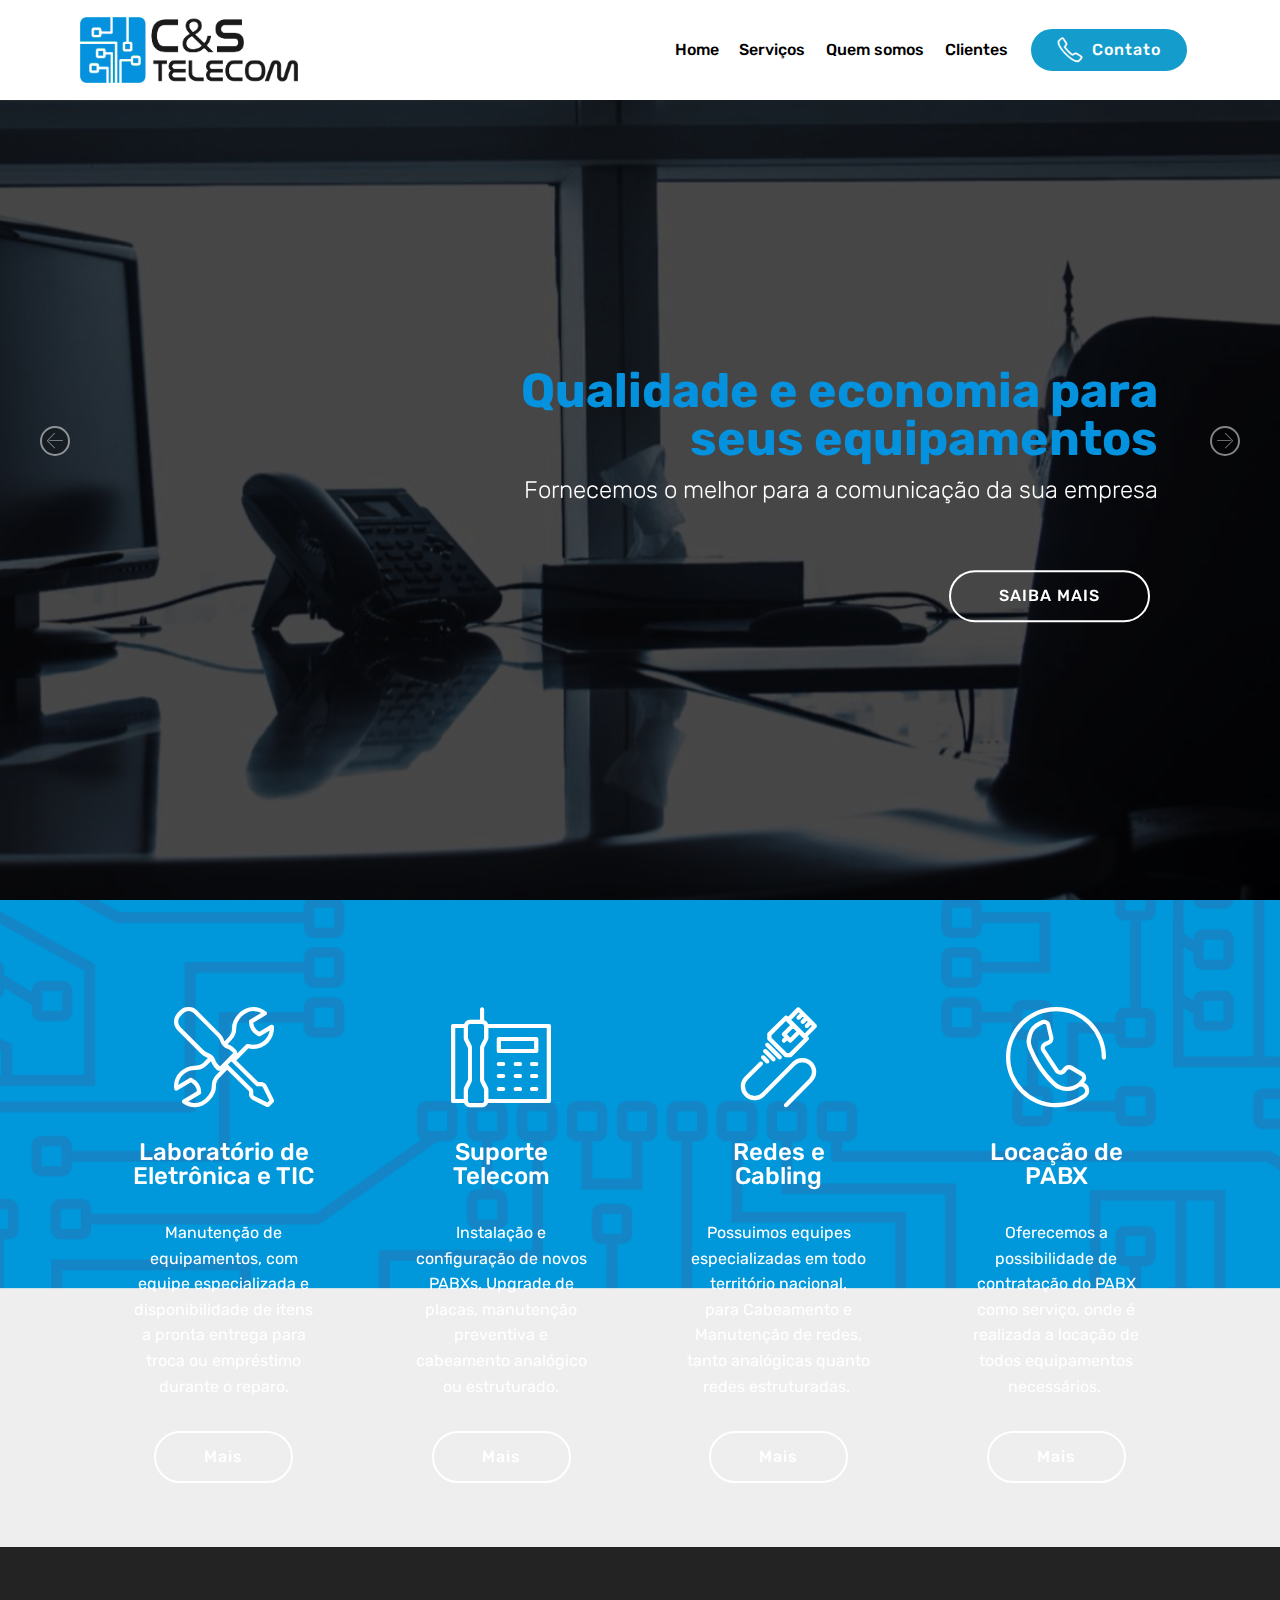
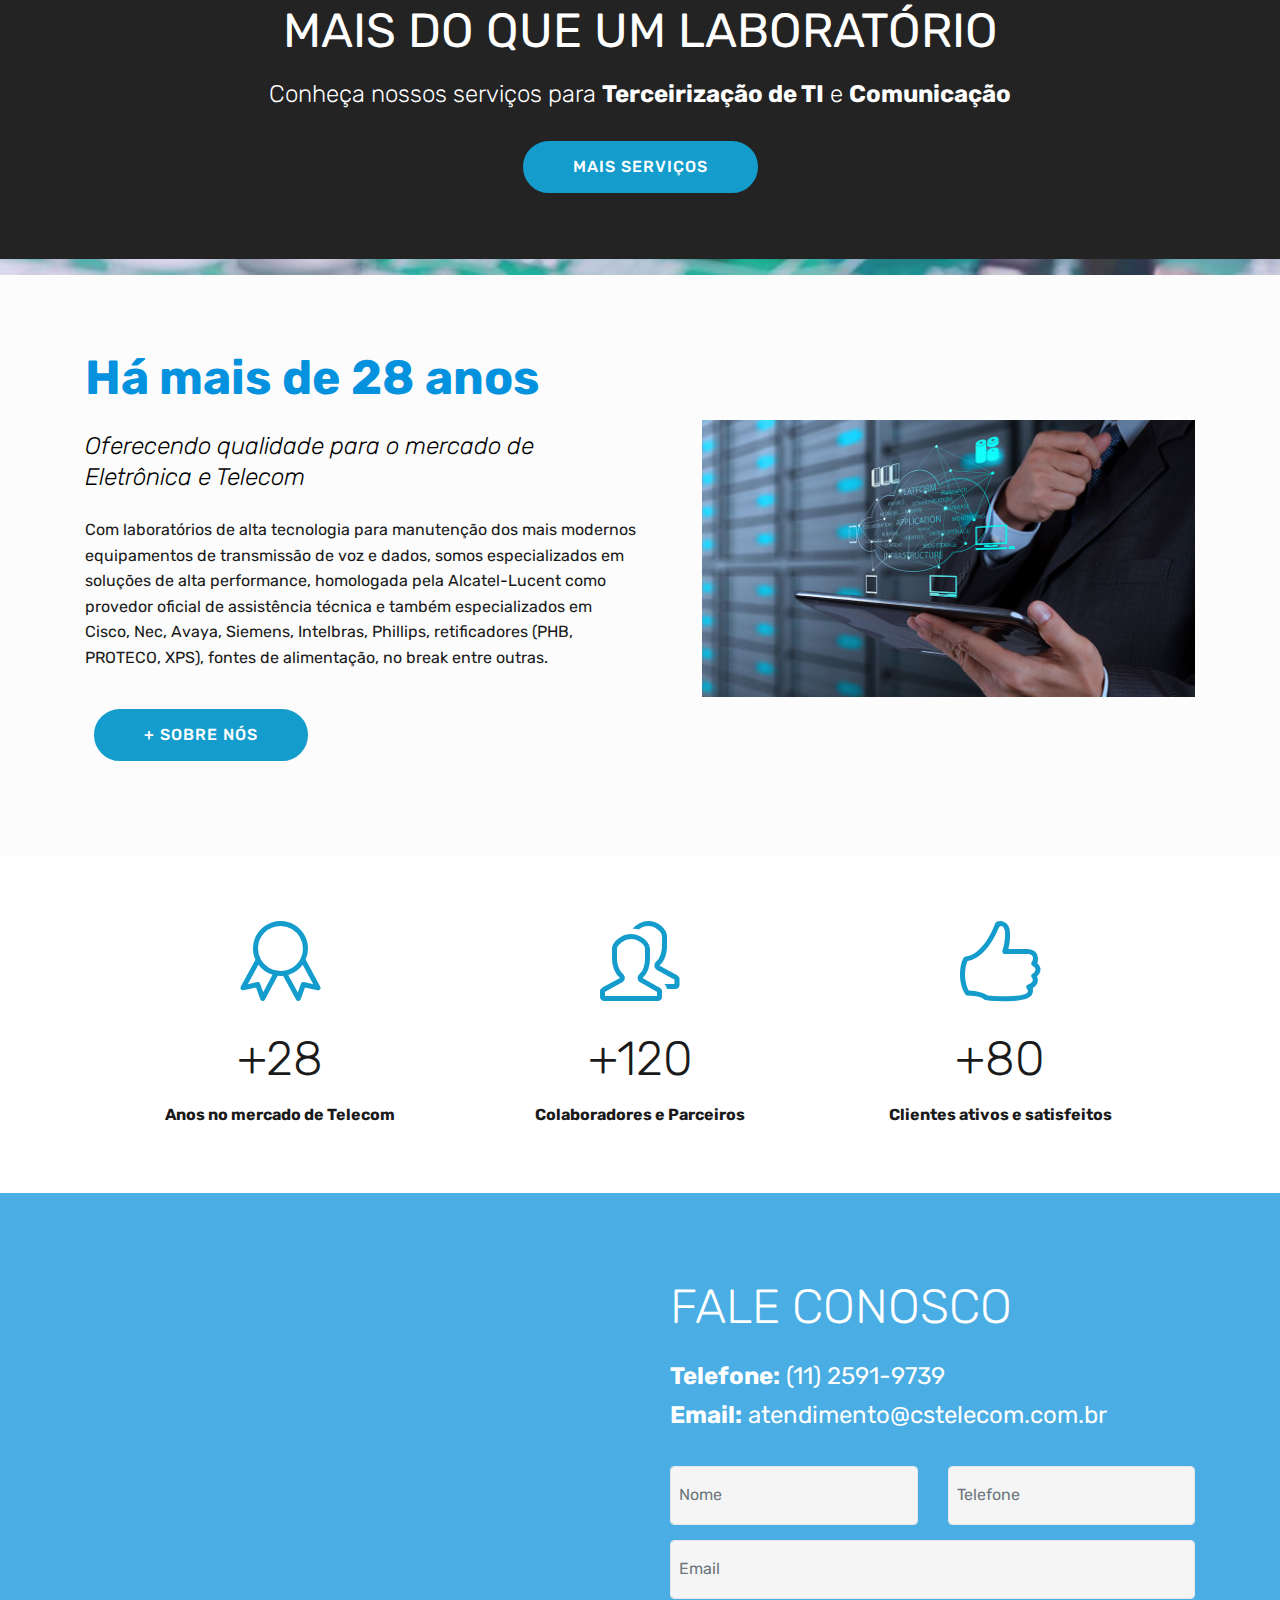
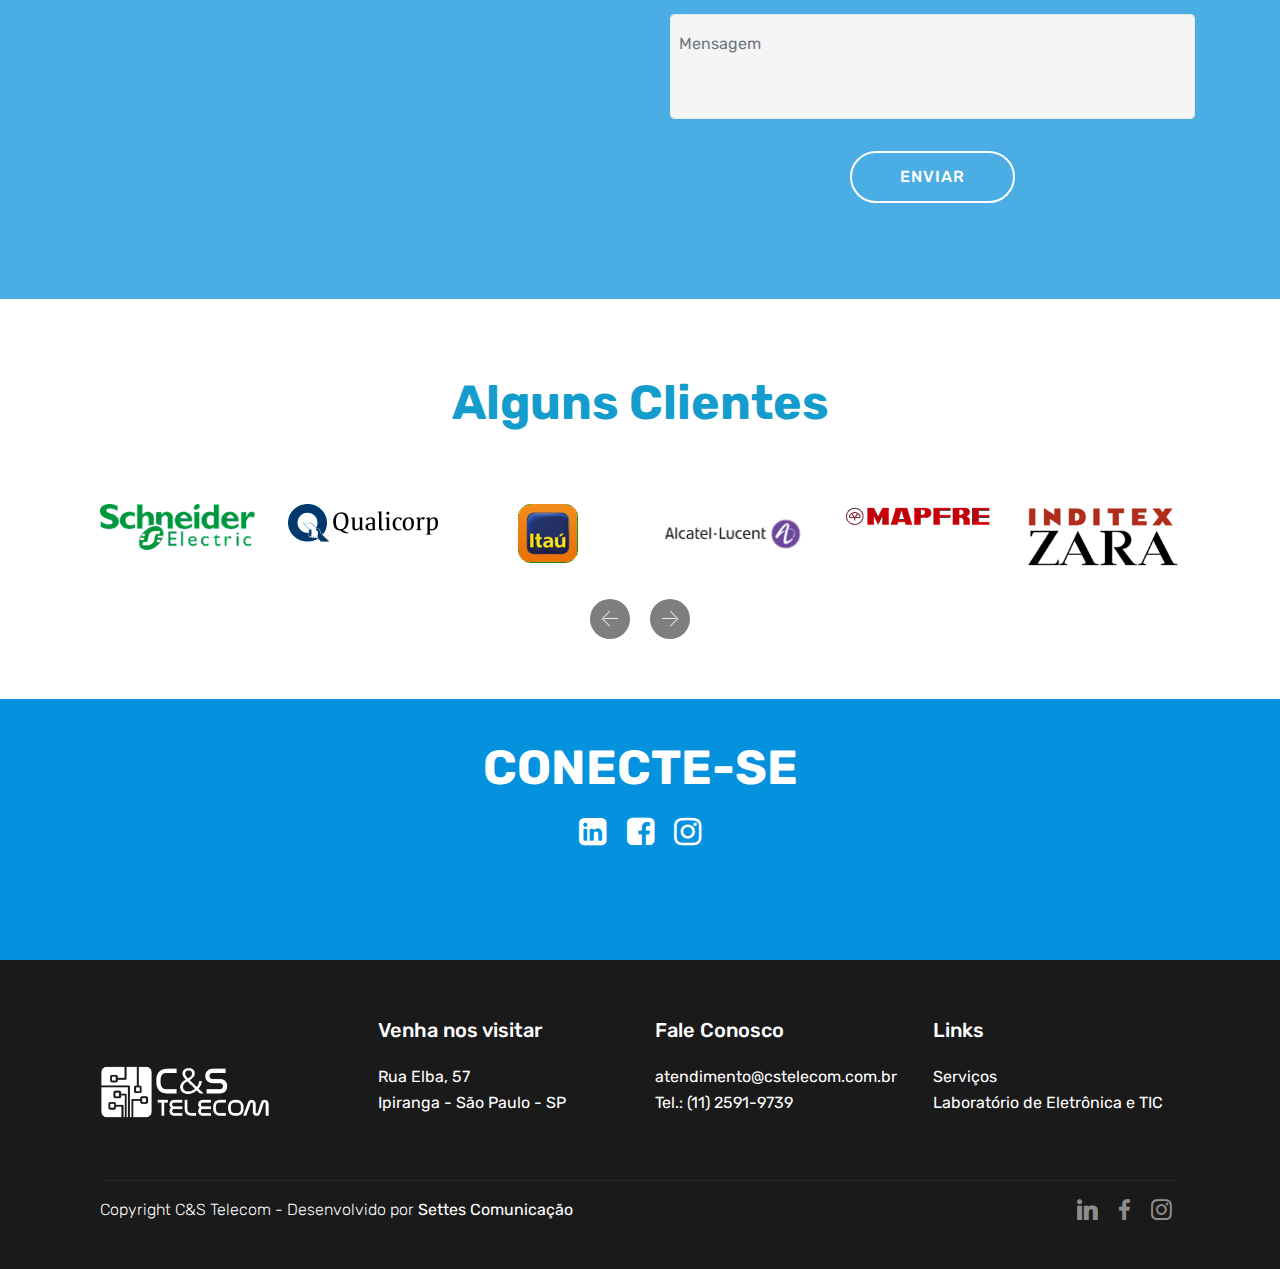
==== commit 034bc5cf: "create github pages" ====
--- a/index.html
+++ b/index.html
@@ -71,7 +71,7 @@
     </nav>
 </section>
 
-<section class="engine"><a href="https://mobirise.ws/d">best website software</a></section><section class="carousel slide cid-qMvaU6jIdK" data-interval="false" id="slider1-k">
+<section class="engine"><a href="https://mobirise.ws/i">how to build your own website</a></section><section class="carousel slide cid-qMvaU6jIdK" data-interval="false" id="slider1-k">
 
     
 
@@ -103,7 +103,7 @@
 
             <div class="card  col-12 col-md-6 col-lg-3">
                 <div class="card-img">
-                    <span class="mbr-iconfont sli-earphones-alt"></span>
+                    <span class="mbr-iconfont icon54-v1-phone-4" style="color: rgb(255, 255, 255);"></span>
                 </div>
                 <div class="card-box align-center">
                     <h4 class="card-title mbr-fonts-style display-5">Suporte Telecom</h4>
@@ -281,7 +281,7 @@
                 </div>
                 <div data-form-type="formoid">
                     <div data-form-alert="" hidden="">Obrigado! Retornaremos em breve.</div>
-                    <form class="block mbr-form" action="https://mobirise.com/" method="post" data-form-title="NOVO CONTATO através do seu site"><input type="hidden" name="email" data-form-email="true" value="FrbNRBb/96ZfvcfZDjn7hQHk/hE/EdxJnmHC9Z7Y2kASII12SQU+lkWSEqD+GJXaGwTdaGKzHjnn9s75Zo1pzcpXYS4Vbv7hUP41vJa7jJ8SjIAJeCAQvWhIZHuswC18" data-form-field="Email">
+                    <form class="block mbr-form" action="https://mobirise.com/" method="post" data-form-title="NOVO CONTATO através do seu site"><input type="hidden" name="email" data-form-email="true" value="OZW091PMR4AO7doOOXaBcR5LBfkXiKYznW0wGqcCgHemCUxzkt+IhaYxhGvgX88lOYOKhVMU6zCjogtuEIrgrtSWFf0Ea4OXBQ946L2c7qoBQJW7SgikB5Tm4VkRNks1" data-form-field="Email">
                         <div class="row">
                             <div class="col-md-6 multi-horizontal" data-for="name">
                                 <input type="text" class="form-control input" name="name" data-form-field="Name" placeholder="Nome" required="" id="name-form4-a">
--- a/assets/mobirise/css/mbr-additional.css
+++ b/assets/mobirise/css/mbr-additional.css
@@ -6085,7 +6085,7 @@
   color: #1a1a1a;
 }
 .cid-qMz7rj9f3d H2 {
-  color: #0492de;
+  color: #ffffff;
 }
 .cid-qMz7srZIST {
   padding-top: 45px;
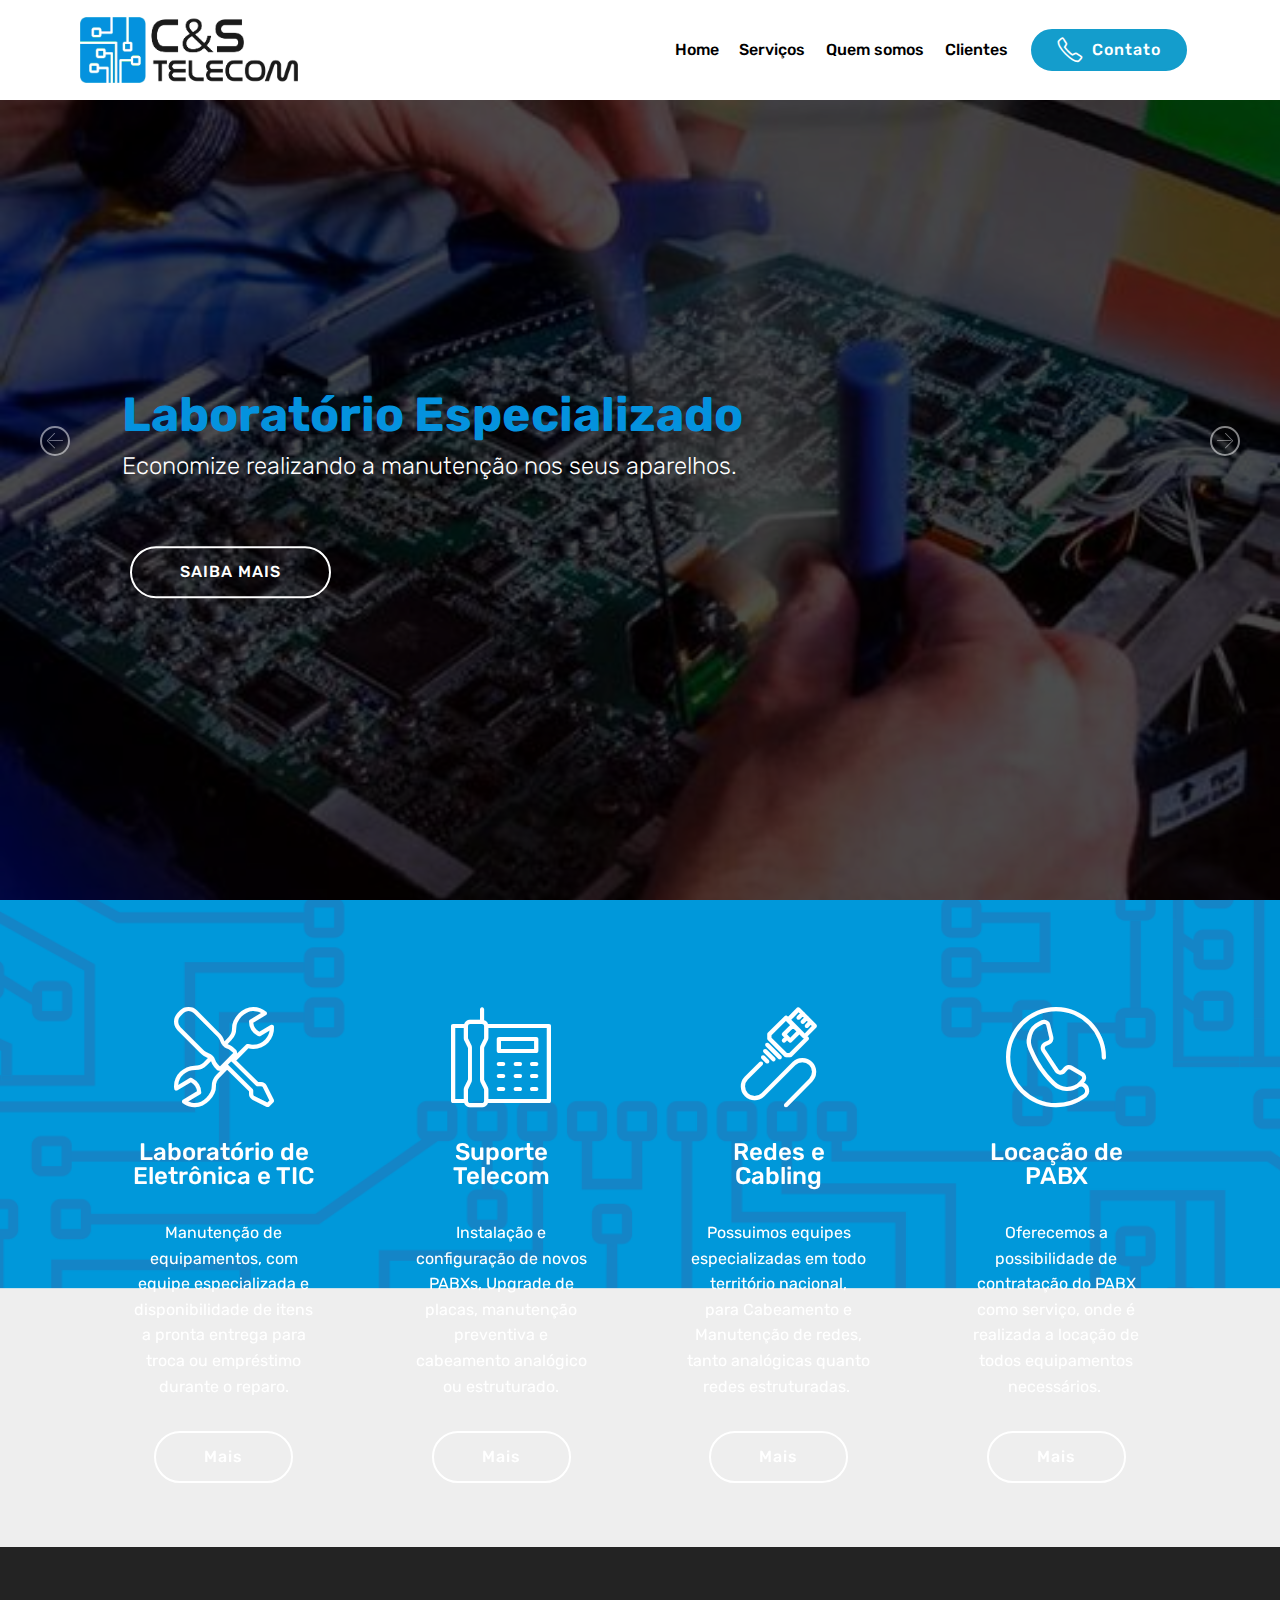
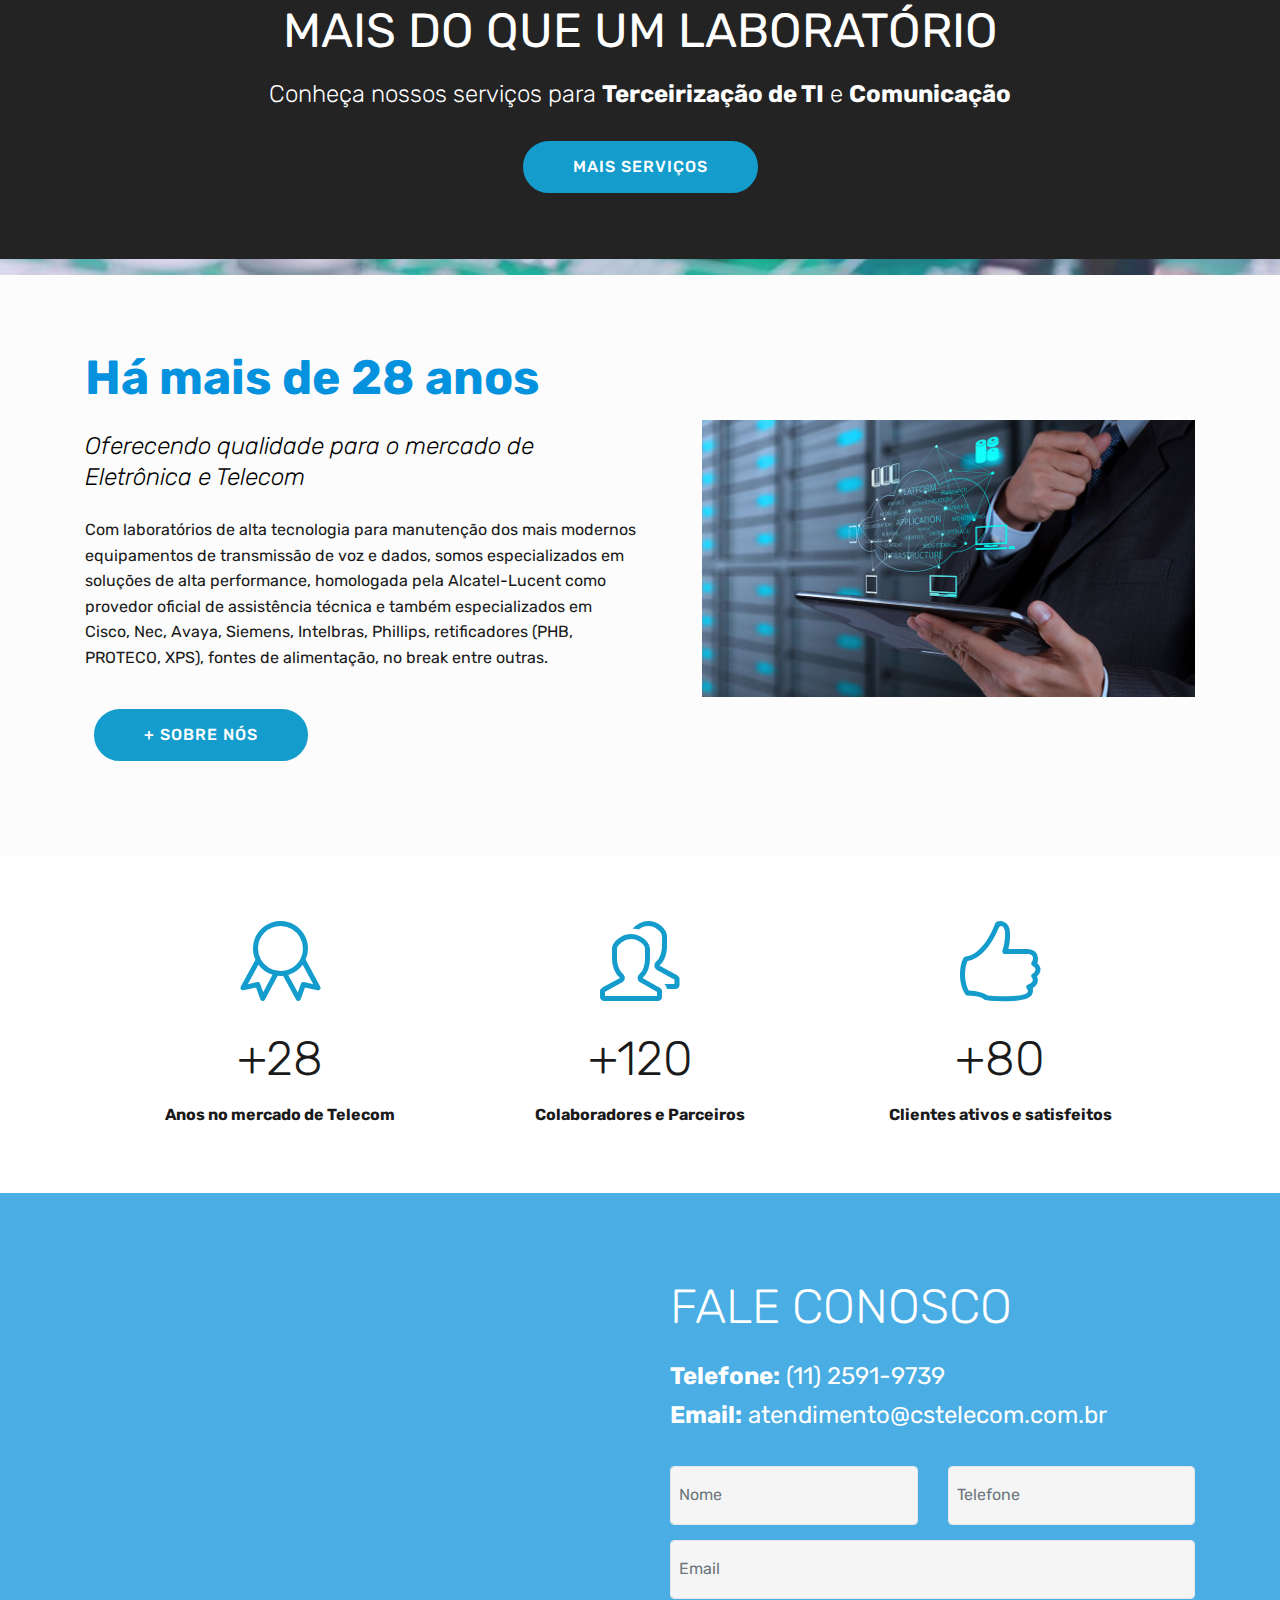
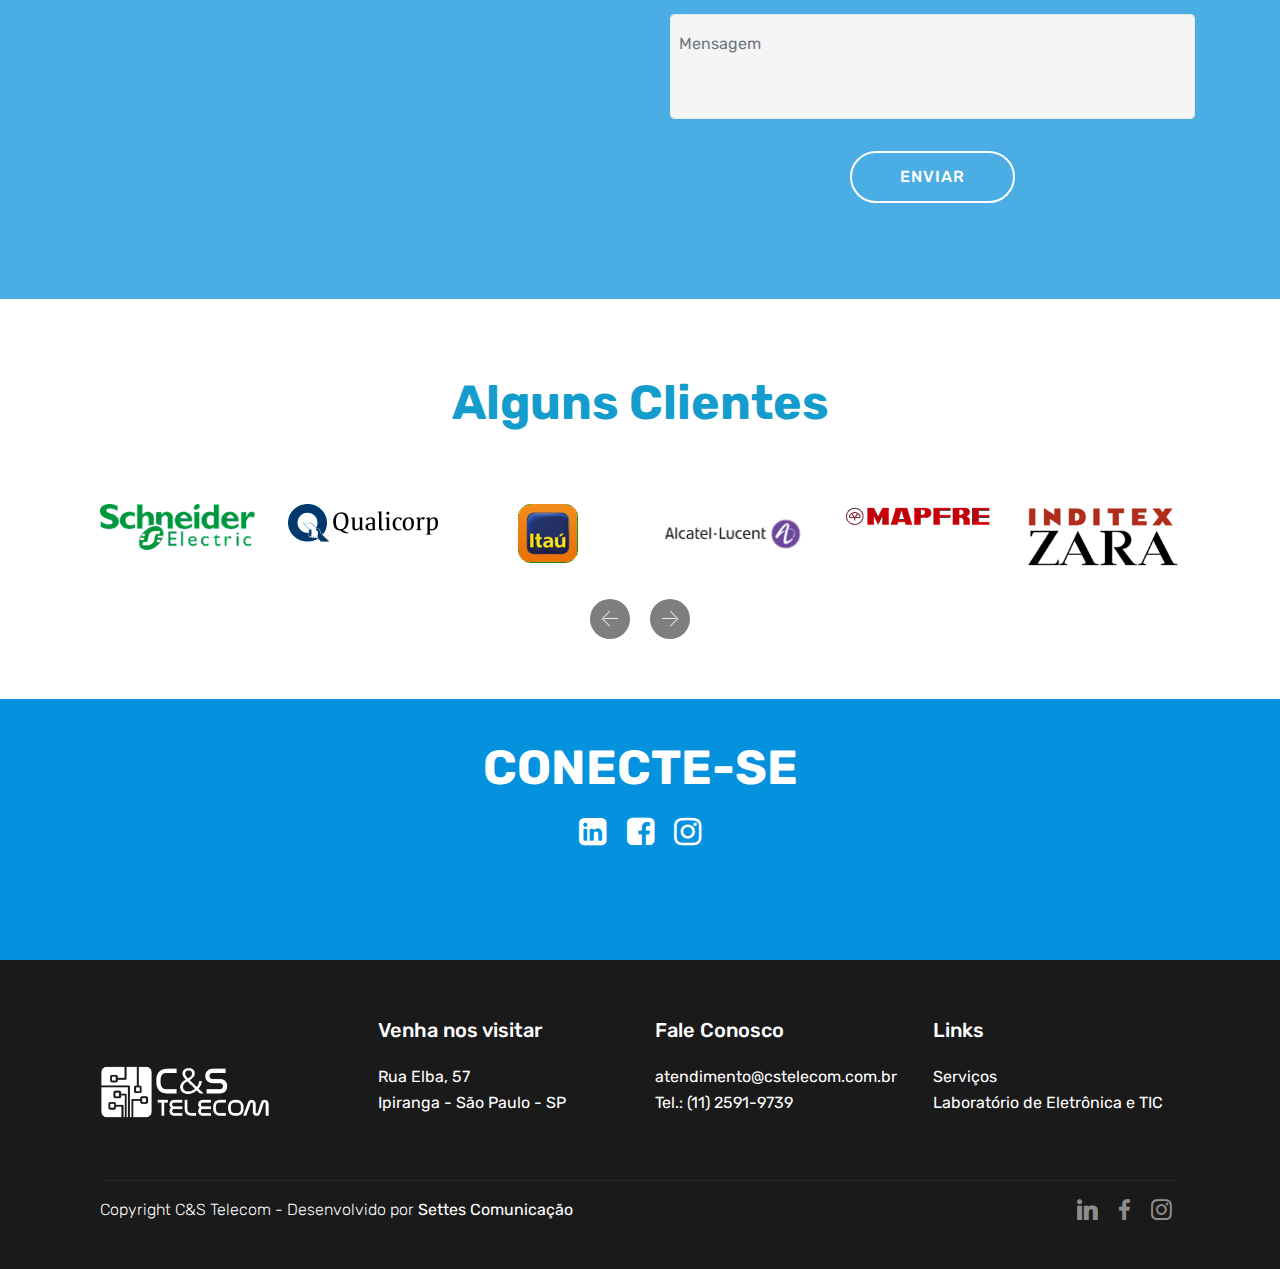
==== commit 1f810bda: "create github pages" ====
--- a/index.html
+++ b/index.html
@@ -71,11 +71,11 @@
     </nav>
 </section>
 
-<section class="engine"><a href="https://mobirise.ws/i">how to build your own website</a></section><section class="carousel slide cid-qMvaU6jIdK" data-interval="false" id="slider1-k">
-
-    
-
-    <div class="full-screen"><div class="mbr-slider slide carousel" data-pause="true" data-keyboard="false" data-ride="carousel" data-interval="7000"><div class="carousel-inner" role="listbox"><div class="carousel-item slider-fullscreen-image active" data-bg-video-slide="false" style="background-image: url(assets/images/pexels-photo-315640-2000x1333.jpg);"><div class="container container-slide"><div class="image_wrapper"><div class="mbr-overlay" style="opacity: 0.7;"></div><img src="assets/images/pexels-photo-315640-2000x1333.jpg"><div class="carousel-caption justify-content-center"><div class="col-10 align-right"><h2 class="mbr-fonts-style display-2"><strong><br></strong><br><strong>Qualidade e economia para </strong><br><strong>seus equipamentos</strong></h2><p class="lead mbr-text mbr-fonts-style display-5">Fornecemos o melhor para a comunicação da sua empresa<br><br></p><div class="mbr-section-btn" buttons="0"> <a class="btn  btn-white-outline display-4" href="index.html#features8-6">SAIBA MAIS</a></div></div></div></div></div></div><div class="carousel-item slider-fullscreen-image" data-bg-video-slide="false" style="background-image: url(assets/images/lab-500x410.jpg);"><div class="container container-slide"><div class="image_wrapper"><div class="mbr-overlay" style="opacity: 0.7;"></div><img src="assets/images/lab-500x410.jpg"><div class="carousel-caption justify-content-center"><div class="col-10 align-left"><h2 class="mbr-fonts-style display-2"><strong><br></strong><br><strong>Laboratório Especializado</strong></h2><p class="lead mbr-text mbr-fonts-style display-5">Economize realizando a manutenção nos seus aparelhos.<br><br></p><div class="mbr-section-btn" buttons="0"> <a class="btn  btn-white-outline display-4" href="index.html#features8-6">SAIBA MAIS</a></div></div></div></div></div></div><div class="carousel-item slider-fullscreen-image" data-bg-video-slide="false" style="background-image: url(assets/images/outsoucing-de-telecom-3-619x190.png);"><div class="container container-slide"><div class="image_wrapper"><div class="mbr-overlay" style="opacity: 0.7;"></div><img src="assets/images/outsoucing-de-telecom-3-619x190.png"><div class="carousel-caption justify-content-center"><div class="col-10 align-center"><h2 class="mbr-fonts-style display-2"><br><strong><br></strong><br><strong>Outsourcing de PABX</strong></h2><p class="lead mbr-text mbr-fonts-style display-5">Garanta o funcionamento e continuidade dos seus serviços sem se preocupar com nada.<br><br></p><div class="mbr-section-btn" buttons="0"> <a class="btn  btn-white-outline display-4" href="index.html#features8-6">SAIBA MAIS</a></div></div></div></div></div></div></div><a data-app-prevent-settings="" class="carousel-control carousel-control-prev" role="button" data-slide="prev" href="#slider1-k"><span aria-hidden="true" class="mbri-left mbr-iconfont"></span><span class="sr-only">Previous</span></a><a data-app-prevent-settings="" class="carousel-control carousel-control-next" role="button" data-slide="next" href="#slider1-k"><span aria-hidden="true" class="mbri-right mbr-iconfont"></span><span class="sr-only">Next</span></a></div></div>
+<section class="engine"><a href="https://mobirise.ws/g">how to create your own website</a></section><section class="carousel slide cid-qMvaU6jIdK" data-interval="false" id="slider1-k">
+
+    
+
+    <div class="full-screen"><div class="mbr-slider slide carousel" data-pause="true" data-keyboard="false" data-ride="carousel" data-interval="7000"><div class="carousel-inner" role="listbox"><div class="carousel-item slider-fullscreen-image" data-bg-video-slide="false" style="background-image: url(assets/images/pexels-photo-315640-2000x1333.jpg);"><div class="container container-slide"><div class="image_wrapper"><div class="mbr-overlay" style="opacity: 0.7;"></div><img src="assets/images/pexels-photo-315640-2000x1333.jpg"><div class="carousel-caption justify-content-center"><div class="col-10 align-right"><h2 class="mbr-fonts-style display-2"><strong><br></strong><br><strong>Qualidade e economia para </strong><br><strong>seus equipamentos</strong></h2><p class="lead mbr-text mbr-fonts-style display-5">Fornecemos o melhor para a comunicação da sua empresa<br><br></p><div class="mbr-section-btn" buttons="0"> <a class="btn  btn-white-outline display-4" href="index.html#features8-6">SAIBA MAIS</a></div></div></div></div></div></div><div class="carousel-item slider-fullscreen-image active" data-bg-video-slide="false" style="background-image: url(assets/images/lab-500x410.jpg);"><div class="container container-slide"><div class="image_wrapper"><div class="mbr-overlay" style="opacity: 0.7;"></div><img src="assets/images/lab-500x410.jpg"><div class="carousel-caption justify-content-center"><div class="col-10 align-left"><h2 class="mbr-fonts-style display-2"><strong><br></strong><br><strong>Laboratório Especializado</strong></h2><p class="lead mbr-text mbr-fonts-style display-5">Economize realizando a manutenção nos seus aparelhos.<br><br></p><div class="mbr-section-btn" buttons="0"> <a class="btn  btn-white-outline display-4" href="index.html#features8-6">SAIBA MAIS</a></div></div></div></div></div></div><div class="carousel-item slider-fullscreen-image" data-bg-video-slide="false" style="background-image: url(assets/images/outsoucing-de-telecom-3-619x190.png);"><div class="container container-slide"><div class="image_wrapper"><div class="mbr-overlay" style="opacity: 0.7;"></div><img src="assets/images/outsoucing-de-telecom-3-619x190.png"><div class="carousel-caption justify-content-center"><div class="col-10 align-center"><h2 class="mbr-fonts-style display-2"><br><strong><br></strong><br><strong>Outsourcing de PABX</strong></h2><p class="lead mbr-text mbr-fonts-style display-5">Garanta o funcionamento e continuidade dos seus serviços sem se preocupar com nada.<br><br></p><div class="mbr-section-btn" buttons="0"> <a class="btn  btn-white-outline display-4" href="index.html#features8-6">SAIBA MAIS</a></div></div></div></div></div></div></div><a data-app-prevent-settings="" class="carousel-control carousel-control-prev" role="button" data-slide="prev" href="#slider1-k"><span aria-hidden="true" class="mbri-left mbr-iconfont"></span><span class="sr-only">Previous</span></a><a data-app-prevent-settings="" class="carousel-control carousel-control-next" role="button" data-slide="next" href="#slider1-k"><span aria-hidden="true" class="mbri-right mbr-iconfont"></span><span class="sr-only">Next</span></a></div></div>
 
 </section>
 
@@ -181,7 +181,7 @@
                     <p class="mbr-text mbr-fonts-style display-7">
                         Com laboratórios de alta tecnologia para manutenção dos mais modernos equipamentos de transmissão de voz e dados, somos especializados em soluções de alta performance, homologada pela Alcatel-Lucent como provedor oficial de assistência técnica e também especializados em Cisco, Nec, Avaya, Siemens, Intelbras, Phillips, retificadores (PHB, PROTECO, XPS), fontes de alimentação, no break entre outras.</p>
                 </div>
-                <div class="mbr-section-btn"><a class="btn btn-md btn-primary display-4" href="page1.html">+ SOBRE NÓS</a></div>
+                <div class="mbr-section-btn"><a class="btn btn-md btn-primary display-4" href="quemsomos.html">+ SOBRE NÓS</a></div>
             </div>
         </div>
     </div>
@@ -281,7 +281,7 @@
                 </div>
                 <div data-form-type="formoid">
                     <div data-form-alert="" hidden="">Obrigado! Retornaremos em breve.</div>
-                    <form class="block mbr-form" action="https://mobirise.com/" method="post" data-form-title="NOVO CONTATO através do seu site"><input type="hidden" name="email" data-form-email="true" value="OZW091PMR4AO7doOOXaBcR5LBfkXiKYznW0wGqcCgHemCUxzkt+IhaYxhGvgX88lOYOKhVMU6zCjogtuEIrgrtSWFf0Ea4OXBQ946L2c7qoBQJW7SgikB5Tm4VkRNks1" data-form-field="Email">
+                    <form class="block mbr-form" action="https://mobirise.com/" method="post" data-form-title="NOVO CONTATO através do seu site"><input type="hidden" name="email" data-form-email="true" value="7XZHoI3RD5RKJFGvNyT86KdjvsaJE3LI6yYKyNIWYfDb+0VQaLxMguE5wcFzyMQl1qBogmvfoem0qxmRakazcaqAr5i4fTtI/PJ8b1gJbLxMA6UOJfUB2mqTA75jEeyj" data-form-field="Email">
                         <div class="row">
                             <div class="col-md-6 multi-horizontal" data-for="name">
                                 <input type="text" class="form-control input" name="name" data-form-field="Name" placeholder="Nome" required="" id="name-form4-a">
@@ -473,7 +473,7 @@
     </div>
 </section>
 
-<section class="mbr-social-feed loading" id="feed-h" data-facebook="cestelecom" data-twitter="" data-google="" data-posts="1" data-youtube="" data-rv-view="5" style="background-color: rgb(4, 146, 222); padding-top: 0px; padding-bottom: 80px;">
+<section class="mbr-social-feed loading" id="feed-h" data-facebook="cestelecom" data-twitter="" data-google="" data-posts="1" data-youtube="" data-rv-view="964" style="background-color: rgb(4, 146, 222); padding-top: 0px; padding-bottom: 80px;">
     
     <img class="social-feed-container-loading" alt="" src="assets/images/loading.svg">
     <div class="social-feed-container">
--- a/assets/mobirise/css/mbr-additional.css
+++ b/assets/mobirise/css/mbr-additional.css
@@ -2516,48 +2516,48 @@
 .cid-qMzIRp2bLH .copyright > p {
   text-align: left;
 }
-.cid-qMvjKB5yKL .navbar {
+.cid-qMzWTT0bNJ .navbar {
   background: #ffffff;
   transition: none;
   min-height: 100px;
   padding: .5rem 0;
 }
-.cid-qMvjKB5yKL .navbar-dropdown.bg-color.transparent.opened {
+.cid-qMzWTT0bNJ .navbar-dropdown.bg-color.transparent.opened {
   background: #ffffff;
 }
-.cid-qMvjKB5yKL a {
+.cid-qMzWTT0bNJ a {
   font-style: normal;
 }
-.cid-qMvjKB5yKL .nav-item span {
+.cid-qMzWTT0bNJ .nav-item span {
   padding-right: 0.4em;
   line-height: 0.5em;
   vertical-align: text-bottom;
   position: relative;
   text-decoration: none;
 }
-.cid-qMvjKB5yKL .nav-item a {
+.cid-qMzWTT0bNJ .nav-item a {
   display: flex;
   align-items: center;
   justify-content: center;
   padding: 0.7rem 0 !important;
   margin: 0rem .65rem !important;
 }
-.cid-qMvjKB5yKL .nav-item:focus,
-.cid-qMvjKB5yKL .nav-link:focus {
+.cid-qMzWTT0bNJ .nav-item:focus,
+.cid-qMzWTT0bNJ .nav-link:focus {
   outline: none;
 }
-.cid-qMvjKB5yKL .btn {
+.cid-qMzWTT0bNJ .btn {
   padding: 0.4rem 1.5rem;
   display: inline-flex;
   align-items: center;
 }
-.cid-qMvjKB5yKL .btn .mbr-iconfont {
+.cid-qMzWTT0bNJ .btn .mbr-iconfont {
   font-size: 1.6rem;
 }
-.cid-qMvjKB5yKL .menu-logo {
+.cid-qMzWTT0bNJ .menu-logo {
   margin-right: auto;
 }
-.cid-qMvjKB5yKL .menu-logo .navbar-brand {
+.cid-qMzWTT0bNJ .menu-logo .navbar-brand {
   display: flex;
   margin-left: 5rem;
   padding: 0;
@@ -2565,7 +2565,7 @@
   min-height: 3.8rem;
   align-items: center;
 }
-.cid-qMvjKB5yKL .menu-logo .navbar-brand .navbar-caption-wrap {
+.cid-qMzWTT0bNJ .menu-logo .navbar-brand .navbar-caption-wrap {
   display: flex;
   -webkit-align-items: center;
   align-items: center;
@@ -2573,40 +2573,40 @@
   min-width: 7rem;
   margin: .3rem 0;
 }
-.cid-qMvjKB5yKL .menu-logo .navbar-brand .navbar-caption-wrap .navbar-caption {
+.cid-qMzWTT0bNJ .menu-logo .navbar-brand .navbar-caption-wrap .navbar-caption {
   line-height: 1.2rem !important;
   padding-right: 2rem;
 }
-.cid-qMvjKB5yKL .menu-logo .navbar-brand .navbar-logo {
+.cid-qMzWTT0bNJ .menu-logo .navbar-brand .navbar-logo {
   font-size: 4rem;
   transition: font-size 0.25s;
 }
-.cid-qMvjKB5yKL .menu-logo .navbar-brand .navbar-logo img {
+.cid-qMzWTT0bNJ .menu-logo .navbar-brand .navbar-logo img {
   display: flex;
 }
-.cid-qMvjKB5yKL .menu-logo .navbar-brand .navbar-logo .mbr-iconfont {
+.cid-qMzWTT0bNJ .menu-logo .navbar-brand .navbar-logo .mbr-iconfont {
   transition: font-size 0.25s;
 }
-.cid-qMvjKB5yKL .navbar-toggleable-sm .navbar-collapse {
+.cid-qMzWTT0bNJ .navbar-toggleable-sm .navbar-collapse {
   justify-content: flex-end;
   -webkit-justify-content: flex-end;
   padding-right: 5rem;
   width: auto;
 }
-.cid-qMvjKB5yKL .navbar-toggleable-sm .navbar-collapse .navbar-nav {
+.cid-qMzWTT0bNJ .navbar-toggleable-sm .navbar-collapse .navbar-nav {
   flex-wrap: wrap;
   -webkit-flex-wrap: wrap;
   padding-left: 0;
 }
-.cid-qMvjKB5yKL .navbar-toggleable-sm .navbar-collapse .navbar-nav .nav-item {
+.cid-qMzWTT0bNJ .navbar-toggleable-sm .navbar-collapse .navbar-nav .nav-item {
   -webkit-align-self: center;
   align-self: center;
 }
-.cid-qMvjKB5yKL .navbar-toggleable-sm .navbar-collapse .navbar-buttons {
+.cid-qMzWTT0bNJ .navbar-toggleable-sm .navbar-collapse .navbar-buttons {
   padding-left: 0;
   padding-bottom: 0;
 }
-.cid-qMvjKB5yKL .dropdown .dropdown-menu {
+.cid-qMzWTT0bNJ .dropdown .dropdown-menu {
   background: #ffffff;
   display: none;
   position: absolute;
@@ -2615,20 +2615,20 @@
   padding-bottom: 1.4rem;
   text-align: left;
 }
-.cid-qMvjKB5yKL .dropdown .dropdown-menu .dropdown-item {
+.cid-qMzWTT0bNJ .dropdown .dropdown-menu .dropdown-item {
   width: auto;
   padding: 0.235em 1.5385em 0.235em 1.5385em !important;
 }
-.cid-qMvjKB5yKL .dropdown .dropdown-menu .dropdown-item::after {
+.cid-qMzWTT0bNJ .dropdown .dropdown-menu .dropdown-item::after {
   right: 0.5rem;
 }
-.cid-qMvjKB5yKL .dropdown .dropdown-menu .dropdown-submenu {
+.cid-qMzWTT0bNJ .dropdown .dropdown-menu .dropdown-submenu {
   margin: 0;
 }
-.cid-qMvjKB5yKL .dropdown.open > .dropdown-menu {
+.cid-qMzWTT0bNJ .dropdown.open > .dropdown-menu {
   display: block;
 }
-.cid-qMvjKB5yKL .navbar-toggleable-sm.opened:after {
+.cid-qMzWTT0bNJ .navbar-toggleable-sm.opened:after {
   position: absolute;
   width: 100vw;
   height: 100vh;
@@ -2640,28 +2640,28 @@
   -webkit-transform: translateY(100%);
   z-index: 1000;
 }
-.cid-qMvjKB5yKL .navbar.navbar-short {
+.cid-qMzWTT0bNJ .navbar.navbar-short {
   min-height: 60px;
   transition: all .2s;
 }
-.cid-qMvjKB5yKL .navbar.navbar-short .navbar-toggler-right {
+.cid-qMzWTT0bNJ .navbar.navbar-short .navbar-toggler-right {
   top: 20px;
 }
-.cid-qMvjKB5yKL .navbar.navbar-short .navbar-logo a {
+.cid-qMzWTT0bNJ .navbar.navbar-short .navbar-logo a {
   font-size: 2.5rem !important;
   line-height: 2.5rem;
   transition: font-size 0.25s;
 }
-.cid-qMvjKB5yKL .navbar.navbar-short .navbar-logo a .mbr-iconfont {
+.cid-qMzWTT0bNJ .navbar.navbar-short .navbar-logo a .mbr-iconfont {
   font-size: 2.5rem !important;
 }
-.cid-qMvjKB5yKL .navbar.navbar-short .navbar-logo a img {
+.cid-qMzWTT0bNJ .navbar.navbar-short .navbar-logo a img {
   height: 3rem !important;
 }
-.cid-qMvjKB5yKL .navbar.navbar-short .navbar-brand {
+.cid-qMzWTT0bNJ .navbar.navbar-short .navbar-brand {
   min-height: 3rem;
 }
-.cid-qMvjKB5yKL button.navbar-toggler {
+.cid-qMzWTT0bNJ button.navbar-toggler {
   width: 31px;
   height: 18px;
   cursor: pointer;
@@ -2669,10 +2669,10 @@
   top: 1.5rem;
   right: 1rem;
 }
-.cid-qMvjKB5yKL button.navbar-toggler:focus {
+.cid-qMzWTT0bNJ button.navbar-toggler:focus {
   outline: none;
 }
-.cid-qMvjKB5yKL button.navbar-toggler .hamburger span {
+.cid-qMzWTT0bNJ button.navbar-toggler .hamburger span {
   position: absolute;
   right: 0;
   width: 30px;
@@ -2680,88 +2680,88 @@
   border-right: 5px;
   background-color: #149dcc;
 }
-.cid-qMvjKB5yKL button.navbar-toggler .hamburger span:nth-child(1) {
+.cid-qMzWTT0bNJ button.navbar-toggler .hamburger span:nth-child(1) {
   top: 0;
   transition: all .2s;
 }
-.cid-qMvjKB5yKL button.navbar-toggler .hamburger span:nth-child(2) {
+.cid-qMzWTT0bNJ button.navbar-toggler .hamburger span:nth-child(2) {
   top: 8px;
   transition: all .15s;
 }
-.cid-qMvjKB5yKL button.navbar-toggler .hamburger span:nth-child(3) {
+.cid-qMzWTT0bNJ button.navbar-toggler .hamburger span:nth-child(3) {
   top: 8px;
   transition: all .15s;
 }
-.cid-qMvjKB5yKL button.navbar-toggler .hamburger span:nth-child(4) {
+.cid-qMzWTT0bNJ button.navbar-toggler .hamburger span:nth-child(4) {
   top: 16px;
   transition: all .2s;
 }
-.cid-qMvjKB5yKL nav.opened .hamburger span:nth-child(1) {
+.cid-qMzWTT0bNJ nav.opened .hamburger span:nth-child(1) {
   top: 8px;
   width: 0;
   opacity: 0;
   right: 50%;
   transition: all .2s;
 }
-.cid-qMvjKB5yKL nav.opened .hamburger span:nth-child(2) {
+.cid-qMzWTT0bNJ nav.opened .hamburger span:nth-child(2) {
   -webkit-transform: rotate(45deg);
   transform: rotate(45deg);
   transition: all .25s;
 }
-.cid-qMvjKB5yKL nav.opened .hamburger span:nth-child(3) {
+.cid-qMzWTT0bNJ nav.opened .hamburger span:nth-child(3) {
   -webkit-transform: rotate(-45deg);
   transform: rotate(-45deg);
   transition: all .25s;
 }
-.cid-qMvjKB5yKL nav.opened .hamburger span:nth-child(4) {
+.cid-qMzWTT0bNJ nav.opened .hamburger span:nth-child(4) {
   top: 8px;
   width: 0;
   opacity: 0;
   right: 50%;
   transition: all .2s;
 }
-.cid-qMvjKB5yKL .collapsed.navbar-expand {
+.cid-qMzWTT0bNJ .collapsed.navbar-expand {
   flex-direction: column;
 }
-.cid-qMvjKB5yKL .collapsed .btn {
+.cid-qMzWTT0bNJ .collapsed .btn {
   display: flex;
 }
-.cid-qMvjKB5yKL .collapsed .navbar-collapse {
+.cid-qMzWTT0bNJ .collapsed .navbar-collapse {
   display: none !important;
   padding-right: 0 !important;
 }
-.cid-qMvjKB5yKL .collapsed .navbar-collapse.collapsing,
-.cid-qMvjKB5yKL .collapsed .navbar-collapse.show {
+.cid-qMzWTT0bNJ .collapsed .navbar-collapse.collapsing,
+.cid-qMzWTT0bNJ .collapsed .navbar-collapse.show {
   display: block !important;
 }
-.cid-qMvjKB5yKL .collapsed .navbar-collapse.collapsing .navbar-nav,
-.cid-qMvjKB5yKL .collapsed .navbar-collapse.show .navbar-nav {
+.cid-qMzWTT0bNJ .collapsed .navbar-collapse.collapsing .navbar-nav,
+.cid-qMzWTT0bNJ .collapsed .navbar-collapse.show .navbar-nav {
   display: block;
   text-align: center;
 }
-.cid-qMvjKB5yKL .collapsed .navbar-collapse.collapsing .navbar-nav .nav-item,
-.cid-qMvjKB5yKL .collapsed .navbar-collapse.show .navbar-nav .nav-item {
+.cid-qMzWTT0bNJ .collapsed .navbar-collapse.collapsing .navbar-nav .nav-item,
+.cid-qMzWTT0bNJ .collapsed .navbar-collapse.show .navbar-nav .nav-item {
   clear: both;
 }
-.cid-qMvjKB5yKL .collapsed .navbar-collapse.collapsing .navbar-buttons,
-.cid-qMvjKB5yKL .collapsed .navbar-collapse.show .navbar-buttons {
+.cid-qMzWTT0bNJ .collapsed .navbar-collapse.collapsing .navbar-buttons,
+.cid-qMzWTT0bNJ .collapsed .navbar-collapse.show .navbar-buttons {
   text-align: center;
 }
-.cid-qMvjKB5yKL .collapsed .navbar-collapse.collapsing .navbar-buttons:last-child,
-.cid-qMvjKB5yKL .collapsed .navbar-collapse.show .navbar-buttons:last-child {
+.cid-qMzWTT0bNJ .collapsed .navbar-collapse.collapsing .navbar-buttons:last-child,
+.cid-qMzWTT0bNJ .collapsed .navbar-collapse.show .navbar-buttons:last-child {
   margin-bottom: 1rem;
 }
-.cid-qMvjKB5yKL .collapsed button.navbar-toggler {
+.cid-qMzWTT0bNJ .collapsed button.navbar-toggler {
   display: block;
 }
-.cid-qMvjKB5yKL .collapsed .navbar-brand {
+.cid-qMzWTT0bNJ .collapsed .navbar-brand {
   margin-left: 1rem !important;
 }
-.cid-qMvjKB5yKL .collapsed .navbar-toggleable-sm {
+.cid-qMzWTT0bNJ .collapsed .navbar-toggleable-sm {
   flex-direction: column;
   -webkit-flex-direction: column;
 }
-.cid-qMvjKB5yKL .collapsed .dropdown .dropdown-menu {
+.cid-qMzWTT0bNJ .collapsed .dropdown .dropdown-menu {
   width: 100%;
   text-align: center;
   position: relative;
@@ -2773,19 +2773,19 @@
   transition-duration: .5s;
   transition-property: opacity,padding,height;
 }
-.cid-qMvjKB5yKL .collapsed .dropdown.open > .dropdown-menu {
+.cid-qMzWTT0bNJ .collapsed .dropdown.open > .dropdown-menu {
   position: relative;
   opacity: 1;
   height: auto;
   padding: 1.4rem 0;
   visibility: visible;
 }
-.cid-qMvjKB5yKL .collapsed .dropdown .dropdown-submenu {
+.cid-qMzWTT0bNJ .collapsed .dropdown .dropdown-submenu {
   left: 0;
   text-align: center;
   width: 100%;
 }
-.cid-qMvjKB5yKL .collapsed .dropdown .dropdown-toggle[data-toggle="dropdown-submenu"]::after {
+.cid-qMzWTT0bNJ .collapsed .dropdown .dropdown-toggle[data-toggle="dropdown-submenu"]::after {
   margin-top: 0;
   position: inherit;
   right: 0;
@@ -2801,51 +2801,51 @@
   border-left: .30em solid transparent;
 }
 @media (max-width: 991px) {
-  .cid-qMvjKB5yKL.navbar-expand {
+  .cid-qMzWTT0bNJ.navbar-expand {
     flex-direction: column;
   }
-  .cid-qMvjKB5yKL img {
+  .cid-qMzWTT0bNJ img {
     height: 3.8rem !important;
   }
-  .cid-qMvjKB5yKL .btn {
+  .cid-qMzWTT0bNJ .btn {
     display: flex;
   }
-  .cid-qMvjKB5yKL button.navbar-toggler {
+  .cid-qMzWTT0bNJ button.navbar-toggler {
     display: block;
   }
-  .cid-qMvjKB5yKL .navbar-brand {
+  .cid-qMzWTT0bNJ .navbar-brand {
     margin-left: 1rem !important;
   }
-  .cid-qMvjKB5yKL .navbar-toggleable-sm {
+  .cid-qMzWTT0bNJ .navbar-toggleable-sm {
     flex-direction: column;
     -webkit-flex-direction: column;
   }
-  .cid-qMvjKB5yKL .navbar-collapse {
+  .cid-qMzWTT0bNJ .navbar-collapse {
     display: none !important;
     padding-right: 0 !important;
   }
-  .cid-qMvjKB5yKL .navbar-collapse.collapsing,
-  .cid-qMvjKB5yKL .navbar-collapse.show {
+  .cid-qMzWTT0bNJ .navbar-collapse.collapsing,
+  .cid-qMzWTT0bNJ .navbar-collapse.show {
     display: block !important;
   }
-  .cid-qMvjKB5yKL .navbar-collapse.collapsing .navbar-nav,
-  .cid-qMvjKB5yKL .navbar-collapse.show .navbar-nav {
+  .cid-qMzWTT0bNJ .navbar-collapse.collapsing .navbar-nav,
+  .cid-qMzWTT0bNJ .navbar-collapse.show .navbar-nav {
     display: block;
     text-align: center;
   }
-  .cid-qMvjKB5yKL .navbar-collapse.collapsing .navbar-nav .nav-item,
-  .cid-qMvjKB5yKL .navbar-collapse.show .navbar-nav .nav-item {
+  .cid-qMzWTT0bNJ .navbar-collapse.collapsing .navbar-nav .nav-item,
+  .cid-qMzWTT0bNJ .navbar-collapse.show .navbar-nav .nav-item {
     clear: both;
   }
-  .cid-qMvjKB5yKL .navbar-collapse.collapsing .navbar-buttons,
-  .cid-qMvjKB5yKL .navbar-collapse.show .navbar-buttons {
+  .cid-qMzWTT0bNJ .navbar-collapse.collapsing .navbar-buttons,
+  .cid-qMzWTT0bNJ .navbar-collapse.show .navbar-buttons {
     text-align: center;
   }
-  .cid-qMvjKB5yKL .navbar-collapse.collapsing .navbar-buttons:last-child,
-  .cid-qMvjKB5yKL .navbar-collapse.show .navbar-buttons:last-child {
+  .cid-qMzWTT0bNJ .navbar-collapse.collapsing .navbar-buttons:last-child,
+  .cid-qMzWTT0bNJ .navbar-collapse.show .navbar-buttons:last-child {
     margin-bottom: 1rem;
   }
-  .cid-qMvjKB5yKL .dropdown .dropdown-menu {
+  .cid-qMzWTT0bNJ .dropdown .dropdown-menu {
     width: 100%;
     text-align: center;
     position: relative;
@@ -2857,19 +2857,19 @@
     transition-duration: .5s;
     transition-property: opacity,padding,height;
   }
-  .cid-qMvjKB5yKL .dropdown.open > .dropdown-menu {
+  .cid-qMzWTT0bNJ .dropdown.open > .dropdown-menu {
     position: relative;
     opacity: 1;
     height: auto;
     padding: 1.4rem 0;
     visibility: visible;
   }
-  .cid-qMvjKB5yKL .dropdown .dropdown-submenu {
+  .cid-qMzWTT0bNJ .dropdown .dropdown-submenu {
     left: 0;
     text-align: center;
     width: 100%;
   }
-  .cid-qMvjKB5yKL .dropdown .dropdown-toggle[data-toggle="dropdown-submenu"]::after {
+  .cid-qMzWTT0bNJ .dropdown .dropdown-toggle[data-toggle="dropdown-submenu"]::after {
     margin-top: 0;
     position: inherit;
     right: 0;
@@ -2886,15 +2886,15 @@
   }
 }
 @media (min-width: 767px) {
-  .cid-qMvjKB5yKL .menu-logo {
+  .cid-qMzWTT0bNJ .menu-logo {
     flex-shrink: 0;
   }
 }
-.cid-qMvjKB5yKL .navbar-collapse {
+.cid-qMzWTT0bNJ .navbar-collapse {
   flex-basis: auto;
 }
-.cid-qMvjKB5yKL .nav-link:hover,
-.cid-qMvjKB5yKL .dropdown-item:hover {
+.cid-qMzWTT0bNJ .nav-link:hover,
+.cid-qMzWTT0bNJ .dropdown-item:hover {
   color: #149dcc !important;
 }
 .cid-qMvlbu2ZQu {
@@ -3600,6 +3600,8 @@
 .cid-qMzg6YPuoO {
   padding-top: 30px;
   padding-bottom: 0px;
+  padding-left: 135px;
+  padding-right: 135px;
   background-color: #ffffff;
 }
 .cid-qMzg6YPuoO .card-img {
@@ -3635,39 +3637,41 @@
     padding: 15px;
   }
 }
-.cid-qMzhXlPvFf {
+.cid-qMzRj50tls {
   padding-top: 0px;
-  padding-bottom: 0px;
+  padding-bottom: 90px;
+  padding-left: 135px;
+  padding-right: 135px;
   background-color: #ffffff;
 }
-.cid-qMzhXlPvFf .card-img {
+.cid-qMzRj50tls .card-img {
   background-color: #fff;
 }
-.cid-qMzhXlPvFf .card-box {
-  padding: 2rem;
-}
-.cid-qMzhXlPvFf h4 {
+.cid-qMzRj50tls .card-box {
+  padding: 0rem;
+}
+.cid-qMzRj50tls h4 {
   font-weight: 500;
   margin-bottom: 0;
   text-align: left;
 }
-.cid-qMzhXlPvFf p {
+.cid-qMzRj50tls p {
   text-align: left;
 }
-.cid-qMzhXlPvFf .mbr-text {
+.cid-qMzRj50tls .mbr-text {
   color: #767676;
 }
-.cid-qMzhXlPvFf .card-wrapper {
+.cid-qMzRj50tls .card-wrapper {
   height: 100%;
   box-shadow: 0px 0px 0px 0px rgba(0, 0, 0, 0);
   transition: box-shadow 0.3s;
 }
-.cid-qMzhXlPvFf .card-wrapper:hover {
+.cid-qMzRj50tls .card-wrapper:hover {
   box-shadow: 0px 0px 0px 0px rgba(0, 0, 0, 0);
   transition: box-shadow 0.3s;
 }
 @media (min-width: 992px) {
-  .cid-qMzhXlPvFf .my-col {
+  .cid-qMzRj50tls .my-col {
     flex: 0 0 20%;
     max-width: 20%;
     padding: 15px;
@@ -3867,48 +3871,48 @@
 .cid-qMzIKCXJF4 .copyright > p {
   text-align: left;
 }
-.cid-qMzIhio8id .navbar {
+.cid-qMzX8phzmf .navbar {
   background: #ffffff;
   transition: none;
   min-height: 100px;
   padding: .5rem 0;
 }
-.cid-qMzIhio8id .navbar-dropdown.bg-color.transparent.opened {
+.cid-qMzX8phzmf .navbar-dropdown.bg-color.transparent.opened {
   background: #ffffff;
 }
-.cid-qMzIhio8id a {
+.cid-qMzX8phzmf a {
   font-style: normal;
 }
-.cid-qMzIhio8id .nav-item span {
+.cid-qMzX8phzmf .nav-item span {
   padding-right: 0.4em;
   line-height: 0.5em;
   vertical-align: text-bottom;
   position: relative;
   text-decoration: none;
 }
-.cid-qMzIhio8id .nav-item a {
+.cid-qMzX8phzmf .nav-item a {
   display: flex;
   align-items: center;
   justify-content: center;
   padding: 0.7rem 0 !important;
   margin: 0rem .65rem !important;
 }
-.cid-qMzIhio8id .nav-item:focus,
-.cid-qMzIhio8id .nav-link:focus {
+.cid-qMzX8phzmf .nav-item:focus,
+.cid-qMzX8phzmf .nav-link:focus {
   outline: none;
 }
-.cid-qMzIhio8id .btn {
+.cid-qMzX8phzmf .btn {
   padding: 0.4rem 1.5rem;
   display: inline-flex;
   align-items: center;
 }
-.cid-qMzIhio8id .btn .mbr-iconfont {
+.cid-qMzX8phzmf .btn .mbr-iconfont {
   font-size: 1.6rem;
 }
-.cid-qMzIhio8id .menu-logo {
+.cid-qMzX8phzmf .menu-logo {
   margin-right: auto;
 }
-.cid-qMzIhio8id .menu-logo .navbar-brand {
+.cid-qMzX8phzmf .menu-logo .navbar-brand {
   display: flex;
   margin-left: 5rem;
   padding: 0;
@@ -3916,7 +3920,7 @@
   min-height: 3.8rem;
   align-items: center;
 }
-.cid-qMzIhio8id .menu-logo .navbar-brand .navbar-caption-wrap {
+.cid-qMzX8phzmf .menu-logo .navbar-brand .navbar-caption-wrap {
   display: flex;
   -webkit-align-items: center;
   align-items: center;
@@ -3924,40 +3928,40 @@
   min-width: 7rem;
   margin: .3rem 0;
 }
-.cid-qMzIhio8id .menu-logo .navbar-brand .navbar-caption-wrap .navbar-caption {
+.cid-qMzX8phzmf .menu-logo .navbar-brand .navbar-caption-wrap .navbar-caption {
   line-height: 1.2rem !important;
   padding-right: 2rem;
 }
-.cid-qMzIhio8id .menu-logo .navbar-brand .navbar-logo {
+.cid-qMzX8phzmf .menu-logo .navbar-brand .navbar-logo {
   font-size: 4rem;
   transition: font-size 0.25s;
 }
-.cid-qMzIhio8id .menu-logo .navbar-brand .navbar-logo img {
+.cid-qMzX8phzmf .menu-logo .navbar-brand .navbar-logo img {
   display: flex;
 }
-.cid-qMzIhio8id .menu-logo .navbar-brand .navbar-logo .mbr-iconfont {
+.cid-qMzX8phzmf .menu-logo .navbar-brand .navbar-logo .mbr-iconfont {
   transition: font-size 0.25s;
 }
-.cid-qMzIhio8id .navbar-toggleable-sm .navbar-collapse {
+.cid-qMzX8phzmf .navbar-toggleable-sm .navbar-collapse {
   justify-content: flex-end;
   -webkit-justify-content: flex-end;
   padding-right: 5rem;
   width: auto;
 }
-.cid-qMzIhio8id .navbar-toggleable-sm .navbar-collapse .navbar-nav {
+.cid-qMzX8phzmf .navbar-toggleable-sm .navbar-collapse .navbar-nav {
   flex-wrap: wrap;
   -webkit-flex-wrap: wrap;
   padding-left: 0;
 }
-.cid-qMzIhio8id .navbar-toggleable-sm .navbar-collapse .navbar-nav .nav-item {
+.cid-qMzX8phzmf .navbar-toggleable-sm .navbar-collapse .navbar-nav .nav-item {
   -webkit-align-self: center;
   align-self: center;
 }
-.cid-qMzIhio8id .navbar-toggleable-sm .navbar-collapse .navbar-buttons {
+.cid-qMzX8phzmf .navbar-toggleable-sm .navbar-collapse .navbar-buttons {
   padding-left: 0;
   padding-bottom: 0;
 }
-.cid-qMzIhio8id .dropdown .dropdown-menu {
+.cid-qMzX8phzmf .dropdown .dropdown-menu {
   background: #ffffff;
   display: none;
   position: absolute;
@@ -3966,20 +3970,20 @@
   padding-bottom: 1.4rem;
   text-align: left;
 }
-.cid-qMzIhio8id .dropdown .dropdown-menu .dropdown-item {
+.cid-qMzX8phzmf .dropdown .dropdown-menu .dropdown-item {
   width: auto;
   padding: 0.235em 1.5385em 0.235em 1.5385em !important;
 }
-.cid-qMzIhio8id .dropdown .dropdown-menu .dropdown-item::after {
+.cid-qMzX8phzmf .dropdown .dropdown-menu .dropdown-item::after {
   right: 0.5rem;
 }
-.cid-qMzIhio8id .dropdown .dropdown-menu .dropdown-submenu {
+.cid-qMzX8phzmf .dropdown .dropdown-menu .dropdown-submenu {
   margin: 0;
 }
-.cid-qMzIhio8id .dropdown.open > .dropdown-menu {
+.cid-qMzX8phzmf .dropdown.open > .dropdown-menu {
   display: block;
 }
-.cid-qMzIhio8id .navbar-toggleable-sm.opened:after {
+.cid-qMzX8phzmf .navbar-toggleable-sm.opened:after {
   position: absolute;
   width: 100vw;
   height: 100vh;
@@ -3991,28 +3995,28 @@
   -webkit-transform: translateY(100%);
   z-index: 1000;
 }
-.cid-qMzIhio8id .navbar.navbar-short {
+.cid-qMzX8phzmf .navbar.navbar-short {
   min-height: 60px;
   transition: all .2s;
 }
-.cid-qMzIhio8id .navbar.navbar-short .navbar-toggler-right {
+.cid-qMzX8phzmf .navbar.navbar-short .navbar-toggler-right {
   top: 20px;
 }
-.cid-qMzIhio8id .navbar.navbar-short .navbar-logo a {
+.cid-qMzX8phzmf .navbar.navbar-short .navbar-logo a {
   font-size: 2.5rem !important;
   line-height: 2.5rem;
   transition: font-size 0.25s;
 }
-.cid-qMzIhio8id .navbar.navbar-short .navbar-logo a .mbr-iconfont {
+.cid-qMzX8phzmf .navbar.navbar-short .navbar-logo a .mbr-iconfont {
   font-size: 2.5rem !important;
 }
-.cid-qMzIhio8id .navbar.navbar-short .navbar-logo a img {
+.cid-qMzX8phzmf .navbar.navbar-short .navbar-logo a img {
   height: 3rem !important;
 }
-.cid-qMzIhio8id .navbar.navbar-short .navbar-brand {
+.cid-qMzX8phzmf .navbar.navbar-short .navbar-brand {
   min-height: 3rem;
 }
-.cid-qMzIhio8id button.navbar-toggler {
+.cid-qMzX8phzmf button.navbar-toggler {
   width: 31px;
   height: 18px;
   cursor: pointer;
@@ -4020,10 +4024,10 @@
   top: 1.5rem;
   right: 1rem;
 }
-.cid-qMzIhio8id button.navbar-toggler:focus {
+.cid-qMzX8phzmf button.navbar-toggler:focus {
   outline: none;
 }
-.cid-qMzIhio8id button.navbar-toggler .hamburger span {
+.cid-qMzX8phzmf button.navbar-toggler .hamburger span {
   position: absolute;
   right: 0;
   width: 30px;
@@ -4031,88 +4035,88 @@
   border-right: 5px;
   background-color: #149dcc;
 }
-.cid-qMzIhio8id button.navbar-toggler .hamburger span:nth-child(1) {
+.cid-qMzX8phzmf button.navbar-toggler .hamburger span:nth-child(1) {
   top: 0;
   transition: all .2s;
 }
-.cid-qMzIhio8id button.navbar-toggler .hamburger span:nth-child(2) {
+.cid-qMzX8phzmf button.navbar-toggler .hamburger span:nth-child(2) {
   top: 8px;
   transition: all .15s;
 }
-.cid-qMzIhio8id button.navbar-toggler .hamburger span:nth-child(3) {
+.cid-qMzX8phzmf button.navbar-toggler .hamburger span:nth-child(3) {
   top: 8px;
   transition: all .15s;
 }
-.cid-qMzIhio8id button.navbar-toggler .hamburger span:nth-child(4) {
+.cid-qMzX8phzmf button.navbar-toggler .hamburger span:nth-child(4) {
   top: 16px;
   transition: all .2s;
 }
-.cid-qMzIhio8id nav.opened .hamburger span:nth-child(1) {
+.cid-qMzX8phzmf nav.opened .hamburger span:nth-child(1) {
   top: 8px;
   width: 0;
   opacity: 0;
   right: 50%;
   transition: all .2s;
 }
-.cid-qMzIhio8id nav.opened .hamburger span:nth-child(2) {
+.cid-qMzX8phzmf nav.opened .hamburger span:nth-child(2) {
   -webkit-transform: rotate(45deg);
   transform: rotate(45deg);
   transition: all .25s;
 }
-.cid-qMzIhio8id nav.opened .hamburger span:nth-child(3) {
+.cid-qMzX8phzmf nav.opened .hamburger span:nth-child(3) {
   -webkit-transform: rotate(-45deg);
   transform: rotate(-45deg);
   transition: all .25s;
 }
-.cid-qMzIhio8id nav.opened .hamburger span:nth-child(4) {
+.cid-qMzX8phzmf nav.opened .hamburger span:nth-child(4) {
   top: 8px;
   width: 0;
   opacity: 0;
   right: 50%;
   transition: all .2s;
 }
-.cid-qMzIhio8id .collapsed.navbar-expand {
+.cid-qMzX8phzmf .collapsed.navbar-expand {
   flex-direction: column;
 }
-.cid-qMzIhio8id .collapsed .btn {
+.cid-qMzX8phzmf .collapsed .btn {
   display: flex;
 }
-.cid-qMzIhio8id .collapsed .navbar-collapse {
+.cid-qMzX8phzmf .collapsed .navbar-collapse {
   display: none !important;
   padding-right: 0 !important;
 }
-.cid-qMzIhio8id .collapsed .navbar-collapse.collapsing,
-.cid-qMzIhio8id .collapsed .navbar-collapse.show {
+.cid-qMzX8phzmf .collapsed .navbar-collapse.collapsing,
+.cid-qMzX8phzmf .collapsed .navbar-collapse.show {
   display: block !important;
 }
-.cid-qMzIhio8id .collapsed .navbar-collapse.collapsing .navbar-nav,
-.cid-qMzIhio8id .collapsed .navbar-collapse.show .navbar-nav {
+.cid-qMzX8phzmf .collapsed .navbar-collapse.collapsing .navbar-nav,
+.cid-qMzX8phzmf .collapsed .navbar-collapse.show .navbar-nav {
   display: block;
   text-align: center;
 }
-.cid-qMzIhio8id .collapsed .navbar-collapse.collapsing .navbar-nav .nav-item,
-.cid-qMzIhio8id .collapsed .navbar-collapse.show .navbar-nav .nav-item {
+.cid-qMzX8phzmf .collapsed .navbar-collapse.collapsing .navbar-nav .nav-item,
+.cid-qMzX8phzmf .collapsed .navbar-collapse.show .navbar-nav .nav-item {
   clear: both;
 }
-.cid-qMzIhio8id .collapsed .navbar-collapse.collapsing .navbar-buttons,
-.cid-qMzIhio8id .collapsed .navbar-collapse.show .navbar-buttons {
+.cid-qMzX8phzmf .collapsed .navbar-collapse.collapsing .navbar-buttons,
+.cid-qMzX8phzmf .collapsed .navbar-collapse.show .navbar-buttons {
   text-align: center;
 }
-.cid-qMzIhio8id .collapsed .navbar-collapse.collapsing .navbar-buttons:last-child,
-.cid-qMzIhio8id .collapsed .navbar-collapse.show .navbar-buttons:last-child {
+.cid-qMzX8phzmf .collapsed .navbar-collapse.collapsing .navbar-buttons:last-child,
+.cid-qMzX8phzmf .collapsed .navbar-collapse.show .navbar-buttons:last-child {
   margin-bottom: 1rem;
 }
-.cid-qMzIhio8id .collapsed button.navbar-toggler {
+.cid-qMzX8phzmf .collapsed button.navbar-toggler {
   display: block;
 }
-.cid-qMzIhio8id .collapsed .navbar-brand {
+.cid-qMzX8phzmf .collapsed .navbar-brand {
   margin-left: 1rem !important;
 }
-.cid-qMzIhio8id .collapsed .navbar-toggleable-sm {
+.cid-qMzX8phzmf .collapsed .navbar-toggleable-sm {
   flex-direction: column;
   -webkit-flex-direction: column;
 }
-.cid-qMzIhio8id .collapsed .dropdown .dropdown-menu {
+.cid-qMzX8phzmf .collapsed .dropdown .dropdown-menu {
   width: 100%;
   text-align: center;
   position: relative;
@@ -4124,19 +4128,19 @@
   transition-duration: .5s;
   transition-property: opacity,padding,height;
 }
-.cid-qMzIhio8id .collapsed .dropdown.open > .dropdown-menu {
+.cid-qMzX8phzmf .collapsed .dropdown.open > .dropdown-menu {
   position: relative;
   opacity: 1;
   height: auto;
   padding: 1.4rem 0;
   visibility: visible;
 }
-.cid-qMzIhio8id .collapsed .dropdown .dropdown-submenu {
+.cid-qMzX8phzmf .collapsed .dropdown .dropdown-submenu {
   left: 0;
   text-align: center;
   width: 100%;
 }
-.cid-qMzIhio8id .collapsed .dropdown .dropdown-toggle[data-toggle="dropdown-submenu"]::after {
+.cid-qMzX8phzmf .collapsed .dropdown .dropdown-toggle[data-toggle="dropdown-submenu"]::after {
   margin-top: 0;
   position: inherit;
   right: 0;
@@ -4152,51 +4156,51 @@
   border-left: .30em solid transparent;
 }
 @media (max-width: 991px) {
-  .cid-qMzIhio8id.navbar-expand {
+  .cid-qMzX8phzmf.navbar-expand {
     flex-direction: column;
   }
-  .cid-qMzIhio8id img {
+  .cid-qMzX8phzmf img {
     height: 3.8rem !important;
   }
-  .cid-qMzIhio8id .btn {
+  .cid-qMzX8phzmf .btn {
     display: flex;
   }
-  .cid-qMzIhio8id button.navbar-toggler {
+  .cid-qMzX8phzmf button.navbar-toggler {
     display: block;
   }
-  .cid-qMzIhio8id .navbar-brand {
+  .cid-qMzX8phzmf .navbar-brand {
     margin-left: 1rem !important;
   }
-  .cid-qMzIhio8id .navbar-toggleable-sm {
+  .cid-qMzX8phzmf .navbar-toggleable-sm {
     flex-direction: column;
     -webkit-flex-direction: column;
   }
-  .cid-qMzIhio8id .navbar-collapse {
+  .cid-qMzX8phzmf .navbar-collapse {
     display: none !important;
     padding-right: 0 !important;
   }
-  .cid-qMzIhio8id .navbar-collapse.collapsing,
-  .cid-qMzIhio8id .navbar-collapse.show {
+  .cid-qMzX8phzmf .navbar-collapse.collapsing,
+  .cid-qMzX8phzmf .navbar-collapse.show {
     display: block !important;
   }
-  .cid-qMzIhio8id .navbar-collapse.collapsing .navbar-nav,
-  .cid-qMzIhio8id .navbar-collapse.show .navbar-nav {
+  .cid-qMzX8phzmf .navbar-collapse.collapsing .navbar-nav,
+  .cid-qMzX8phzmf .navbar-collapse.show .navbar-nav {
     display: block;
     text-align: center;
   }
-  .cid-qMzIhio8id .navbar-collapse.collapsing .navbar-nav .nav-item,
-  .cid-qMzIhio8id .navbar-collapse.show .navbar-nav .nav-item {
+  .cid-qMzX8phzmf .navbar-collapse.collapsing .navbar-nav .nav-item,
+  .cid-qMzX8phzmf .navbar-collapse.show .navbar-nav .nav-item {
     clear: both;
   }
-  .cid-qMzIhio8id .navbar-collapse.collapsing .navbar-buttons,
-  .cid-qMzIhio8id .navbar-collapse.show .navbar-buttons {
+  .cid-qMzX8phzmf .navbar-collapse.collapsing .navbar-buttons,
+  .cid-qMzX8phzmf .navbar-collapse.show .navbar-buttons {
     text-align: center;
   }
-  .cid-qMzIhio8id .navbar-collapse.collapsing .navbar-buttons:last-child,
-  .cid-qMzIhio8id .navbar-collapse.show .navbar-buttons:last-child {
+  .cid-qMzX8phzmf .navbar-collapse.collapsing .navbar-buttons:last-child,
+  .cid-qMzX8phzmf .navbar-collapse.show .navbar-buttons:last-child {
     margin-bottom: 1rem;
   }
-  .cid-qMzIhio8id .dropdown .dropdown-menu {
+  .cid-qMzX8phzmf .dropdown .dropdown-menu {
     width: 100%;
     text-align: center;
     position: relative;
@@ -4208,19 +4212,19 @@
     transition-duration: .5s;
     transition-property: opacity,padding,height;
   }
-  .cid-qMzIhio8id .dropdown.open > .dropdown-menu {
+  .cid-qMzX8phzmf .dropdown.open > .dropdown-menu {
     position: relative;
     opacity: 1;
     height: auto;
     padding: 1.4rem 0;
     visibility: visible;
   }
-  .cid-qMzIhio8id .dropdown .dropdown-submenu {
+  .cid-qMzX8phzmf .dropdown .dropdown-submenu {
     left: 0;
     text-align: center;
     width: 100%;
   }
-  .cid-qMzIhio8id .dropdown .dropdown-toggle[data-toggle="dropdown-submenu"]::after {
+  .cid-qMzX8phzmf .dropdown .dropdown-toggle[data-toggle="dropdown-submenu"]::after {
     margin-top: 0;
     position: inherit;
     right: 0;
@@ -4237,15 +4241,15 @@
   }
 }
 @media (min-width: 767px) {
-  .cid-qMzIhio8id .menu-logo {
+  .cid-qMzX8phzmf .menu-logo {
     flex-shrink: 0;
   }
 }
-.cid-qMzIhio8id .navbar-collapse {
+.cid-qMzX8phzmf .navbar-collapse {
   flex-basis: auto;
 }
-.cid-qMzIhio8id .nav-link:hover,
-.cid-qMzIhio8id .dropdown-item:hover {
+.cid-qMzX8phzmf .nav-link:hover,
+.cid-qMzX8phzmf .dropdown-item:hover {
   color: #149dcc !important;
 }
 .cid-qMvD9Zmhoh {
@@ -4445,48 +4449,48 @@
 .cid-qMzIjjY3Hf .copyright > p {
   text-align: left;
 }
-.cid-qMzI4LTA1s .navbar {
+.cid-qMzX1D6B8v .navbar {
   background: #ffffff;
   transition: none;
   min-height: 100px;
   padding: .5rem 0;
 }
-.cid-qMzI4LTA1s .navbar-dropdown.bg-color.transparent.opened {
+.cid-qMzX1D6B8v .navbar-dropdown.bg-color.transparent.opened {
   background: #ffffff;
 }
-.cid-qMzI4LTA1s a {
+.cid-qMzX1D6B8v a {
   font-style: normal;
 }
-.cid-qMzI4LTA1s .nav-item span {
+.cid-qMzX1D6B8v .nav-item span {
   padding-right: 0.4em;
   line-height: 0.5em;
   vertical-align: text-bottom;
   position: relative;
   text-decoration: none;
 }
-.cid-qMzI4LTA1s .nav-item a {
+.cid-qMzX1D6B8v .nav-item a {
   display: flex;
   align-items: center;
   justify-content: center;
   padding: 0.7rem 0 !important;
   margin: 0rem .65rem !important;
 }
-.cid-qMzI4LTA1s .nav-item:focus,
-.cid-qMzI4LTA1s .nav-link:focus {
+.cid-qMzX1D6B8v .nav-item:focus,
+.cid-qMzX1D6B8v .nav-link:focus {
   outline: none;
 }
-.cid-qMzI4LTA1s .btn {
+.cid-qMzX1D6B8v .btn {
   padding: 0.4rem 1.5rem;
   display: inline-flex;
   align-items: center;
 }
-.cid-qMzI4LTA1s .btn .mbr-iconfont {
+.cid-qMzX1D6B8v .btn .mbr-iconfont {
   font-size: 1.6rem;
 }
-.cid-qMzI4LTA1s .menu-logo {
+.cid-qMzX1D6B8v .menu-logo {
   margin-right: auto;
 }
-.cid-qMzI4LTA1s .menu-logo .navbar-brand {
+.cid-qMzX1D6B8v .menu-logo .navbar-brand {
   display: flex;
   margin-left: 5rem;
   padding: 0;
@@ -4494,7 +4498,7 @@
   min-height: 3.8rem;
   align-items: center;
 }
-.cid-qMzI4LTA1s .menu-logo .navbar-brand .navbar-caption-wrap {
+.cid-qMzX1D6B8v .menu-logo .navbar-brand .navbar-caption-wrap {
   display: flex;
   -webkit-align-items: center;
   align-items: center;
@@ -4502,40 +4506,40 @@
   min-width: 7rem;
   margin: .3rem 0;
 }
-.cid-qMzI4LTA1s .menu-logo .navbar-brand .navbar-caption-wrap .navbar-caption {
+.cid-qMzX1D6B8v .menu-logo .navbar-brand .navbar-caption-wrap .navbar-caption {
   line-height: 1.2rem !important;
   padding-right: 2rem;
 }
-.cid-qMzI4LTA1s .menu-logo .navbar-brand .navbar-logo {
+.cid-qMzX1D6B8v .menu-logo .navbar-brand .navbar-logo {
   font-size: 4rem;
   transition: font-size 0.25s;
 }
-.cid-qMzI4LTA1s .menu-logo .navbar-brand .navbar-logo img {
+.cid-qMzX1D6B8v .menu-logo .navbar-brand .navbar-logo img {
   display: flex;
 }
-.cid-qMzI4LTA1s .menu-logo .navbar-brand .navbar-logo .mbr-iconfont {
+.cid-qMzX1D6B8v .menu-logo .navbar-brand .navbar-logo .mbr-iconfont {
   transition: font-size 0.25s;
 }
-.cid-qMzI4LTA1s .navbar-toggleable-sm .navbar-collapse {
+.cid-qMzX1D6B8v .navbar-toggleable-sm .navbar-collapse {
   justify-content: flex-end;
   -webkit-justify-content: flex-end;
   padding-right: 5rem;
   width: auto;
 }
-.cid-qMzI4LTA1s .navbar-toggleable-sm .navbar-collapse .navbar-nav {
+.cid-qMzX1D6B8v .navbar-toggleable-sm .navbar-collapse .navbar-nav {
   flex-wrap: wrap;
   -webkit-flex-wrap: wrap;
   padding-left: 0;
 }
-.cid-qMzI4LTA1s .navbar-toggleable-sm .navbar-collapse .navbar-nav .nav-item {
+.cid-qMzX1D6B8v .navbar-toggleable-sm .navbar-collapse .navbar-nav .nav-item {
   -webkit-align-self: center;
   align-self: center;
 }
-.cid-qMzI4LTA1s .navbar-toggleable-sm .navbar-collapse .navbar-buttons {
+.cid-qMzX1D6B8v .navbar-toggleable-sm .navbar-collapse .navbar-buttons {
   padding-left: 0;
   padding-bottom: 0;
 }
-.cid-qMzI4LTA1s .dropdown .dropdown-menu {
+.cid-qMzX1D6B8v .dropdown .dropdown-menu {
   background: #ffffff;
   display: none;
   position: absolute;
@@ -4544,20 +4548,20 @@
   padding-bottom: 1.4rem;
   text-align: left;
 }
-.cid-qMzI4LTA1s .dropdown .dropdown-menu .dropdown-item {
+.cid-qMzX1D6B8v .dropdown .dropdown-menu .dropdown-item {
   width: auto;
   padding: 0.235em 1.5385em 0.235em 1.5385em !important;
 }
-.cid-qMzI4LTA1s .dropdown .dropdown-menu .dropdown-item::after {
+.cid-qMzX1D6B8v .dropdown .dropdown-menu .dropdown-item::after {
   right: 0.5rem;
 }
-.cid-qMzI4LTA1s .dropdown .dropdown-menu .dropdown-submenu {
+.cid-qMzX1D6B8v .dropdown .dropdown-menu .dropdown-submenu {
   margin: 0;
 }
-.cid-qMzI4LTA1s .dropdown.open > .dropdown-menu {
+.cid-qMzX1D6B8v .dropdown.open > .dropdown-menu {
   display: block;
 }
-.cid-qMzI4LTA1s .navbar-toggleable-sm.opened:after {
+.cid-qMzX1D6B8v .navbar-toggleable-sm.opened:after {
   position: absolute;
   width: 100vw;
   height: 100vh;
@@ -4569,28 +4573,28 @@
   -webkit-transform: translateY(100%);
   z-index: 1000;
 }
-.cid-qMzI4LTA1s .navbar.navbar-short {
+.cid-qMzX1D6B8v .navbar.navbar-short {
   min-height: 60px;
   transition: all .2s;
 }
-.cid-qMzI4LTA1s .navbar.navbar-short .navbar-toggler-right {
+.cid-qMzX1D6B8v .navbar.navbar-short .navbar-toggler-right {
   top: 20px;
 }
-.cid-qMzI4LTA1s .navbar.navbar-short .navbar-logo a {
+.cid-qMzX1D6B8v .navbar.navbar-short .navbar-logo a {
   font-size: 2.5rem !important;
   line-height: 2.5rem;
   transition: font-size 0.25s;
 }
-.cid-qMzI4LTA1s .navbar.navbar-short .navbar-logo a .mbr-iconfont {
+.cid-qMzX1D6B8v .navbar.navbar-short .navbar-logo a .mbr-iconfont {
   font-size: 2.5rem !important;
 }
-.cid-qMzI4LTA1s .navbar.navbar-short .navbar-logo a img {
+.cid-qMzX1D6B8v .navbar.navbar-short .navbar-logo a img {
   height: 3rem !important;
 }
-.cid-qMzI4LTA1s .navbar.navbar-short .navbar-brand {
+.cid-qMzX1D6B8v .navbar.navbar-short .navbar-brand {
   min-height: 3rem;
 }
-.cid-qMzI4LTA1s button.navbar-toggler {
+.cid-qMzX1D6B8v button.navbar-toggler {
   width: 31px;
   height: 18px;
   cursor: pointer;
@@ -4598,10 +4602,10 @@
   top: 1.5rem;
   right: 1rem;
 }
-.cid-qMzI4LTA1s button.navbar-toggler:focus {
+.cid-qMzX1D6B8v button.navbar-toggler:focus {
   outline: none;
 }
-.cid-qMzI4LTA1s button.navbar-toggler .hamburger span {
+.cid-qMzX1D6B8v button.navbar-toggler .hamburger span {
   position: absolute;
   right: 0;
   width: 30px;
@@ -4609,88 +4613,88 @@
   border-right: 5px;
   background-color: #149dcc;
 }
-.cid-qMzI4LTA1s button.navbar-toggler .hamburger span:nth-child(1) {
+.cid-qMzX1D6B8v button.navbar-toggler .hamburger span:nth-child(1) {
   top: 0;
   transition: all .2s;
 }
-.cid-qMzI4LTA1s button.navbar-toggler .hamburger span:nth-child(2) {
+.cid-qMzX1D6B8v button.navbar-toggler .hamburger span:nth-child(2) {
   top: 8px;
   transition: all .15s;
 }
-.cid-qMzI4LTA1s button.navbar-toggler .hamburger span:nth-child(3) {
+.cid-qMzX1D6B8v button.navbar-toggler .hamburger span:nth-child(3) {
   top: 8px;
   transition: all .15s;
 }
-.cid-qMzI4LTA1s button.navbar-toggler .hamburger span:nth-child(4) {
+.cid-qMzX1D6B8v button.navbar-toggler .hamburger span:nth-child(4) {
   top: 16px;
   transition: all .2s;
 }
-.cid-qMzI4LTA1s nav.opened .hamburger span:nth-child(1) {
+.cid-qMzX1D6B8v nav.opened .hamburger span:nth-child(1) {
   top: 8px;
   width: 0;
   opacity: 0;
   right: 50%;
   transition: all .2s;
 }
-.cid-qMzI4LTA1s nav.opened .hamburger span:nth-child(2) {
+.cid-qMzX1D6B8v nav.opened .hamburger span:nth-child(2) {
   -webkit-transform: rotate(45deg);
   transform: rotate(45deg);
   transition: all .25s;
 }
-.cid-qMzI4LTA1s nav.opened .hamburger span:nth-child(3) {
+.cid-qMzX1D6B8v nav.opened .hamburger span:nth-child(3) {
   -webkit-transform: rotate(-45deg);
   transform: rotate(-45deg);
   transition: all .25s;
 }
-.cid-qMzI4LTA1s nav.opened .hamburger span:nth-child(4) {
+.cid-qMzX1D6B8v nav.opened .hamburger span:nth-child(4) {
   top: 8px;
   width: 0;
   opacity: 0;
   right: 50%;
   transition: all .2s;
 }
-.cid-qMzI4LTA1s .collapsed.navbar-expand {
+.cid-qMzX1D6B8v .collapsed.navbar-expand {
   flex-direction: column;
 }
-.cid-qMzI4LTA1s .collapsed .btn {
+.cid-qMzX1D6B8v .collapsed .btn {
   display: flex;
 }
-.cid-qMzI4LTA1s .collapsed .navbar-collapse {
+.cid-qMzX1D6B8v .collapsed .navbar-collapse {
   display: none !important;
   padding-right: 0 !important;
 }
-.cid-qMzI4LTA1s .collapsed .navbar-collapse.collapsing,
-.cid-qMzI4LTA1s .collapsed .navbar-collapse.show {
+.cid-qMzX1D6B8v .collapsed .navbar-collapse.collapsing,
+.cid-qMzX1D6B8v .collapsed .navbar-collapse.show {
   display: block !important;
 }
-.cid-qMzI4LTA1s .collapsed .navbar-collapse.collapsing .navbar-nav,
-.cid-qMzI4LTA1s .collapsed .navbar-collapse.show .navbar-nav {
+.cid-qMzX1D6B8v .collapsed .navbar-collapse.collapsing .navbar-nav,
+.cid-qMzX1D6B8v .collapsed .navbar-collapse.show .navbar-nav {
   display: block;
   text-align: center;
 }
-.cid-qMzI4LTA1s .collapsed .navbar-collapse.collapsing .navbar-nav .nav-item,
-.cid-qMzI4LTA1s .collapsed .navbar-collapse.show .navbar-nav .nav-item {
+.cid-qMzX1D6B8v .collapsed .navbar-collapse.collapsing .navbar-nav .nav-item,
+.cid-qMzX1D6B8v .collapsed .navbar-collapse.show .navbar-nav .nav-item {
   clear: both;
 }
-.cid-qMzI4LTA1s .collapsed .navbar-collapse.collapsing .navbar-buttons,
-.cid-qMzI4LTA1s .collapsed .navbar-collapse.show .navbar-buttons {
+.cid-qMzX1D6B8v .collapsed .navbar-collapse.collapsing .navbar-buttons,
+.cid-qMzX1D6B8v .collapsed .navbar-collapse.show .navbar-buttons {
   text-align: center;
 }
-.cid-qMzI4LTA1s .collapsed .navbar-collapse.collapsing .navbar-buttons:last-child,
-.cid-qMzI4LTA1s .collapsed .navbar-collapse.show .navbar-buttons:last-child {
+.cid-qMzX1D6B8v .collapsed .navbar-collapse.collapsing .navbar-buttons:last-child,
+.cid-qMzX1D6B8v .collapsed .navbar-collapse.show .navbar-buttons:last-child {
   margin-bottom: 1rem;
 }
-.cid-qMzI4LTA1s .collapsed button.navbar-toggler {
+.cid-qMzX1D6B8v .collapsed button.navbar-toggler {
   display: block;
 }
-.cid-qMzI4LTA1s .collapsed .navbar-brand {
+.cid-qMzX1D6B8v .collapsed .navbar-brand {
   margin-left: 1rem !important;
 }
-.cid-qMzI4LTA1s .collapsed .navbar-toggleable-sm {
+.cid-qMzX1D6B8v .collapsed .navbar-toggleable-sm {
   flex-direction: column;
   -webkit-flex-direction: column;
 }
-.cid-qMzI4LTA1s .collapsed .dropdown .dropdown-menu {
+.cid-qMzX1D6B8v .collapsed .dropdown .dropdown-menu {
   width: 100%;
   text-align: center;
   position: relative;
@@ -4702,19 +4706,19 @@
   transition-duration: .5s;
   transition-property: opacity,padding,height;
 }
-.cid-qMzI4LTA1s .collapsed .dropdown.open > .dropdown-menu {
+.cid-qMzX1D6B8v .collapsed .dropdown.open > .dropdown-menu {
   position: relative;
   opacity: 1;
   height: auto;
   padding: 1.4rem 0;
   visibility: visible;
 }
-.cid-qMzI4LTA1s .collapsed .dropdown .dropdown-submenu {
+.cid-qMzX1D6B8v .collapsed .dropdown .dropdown-submenu {
   left: 0;
   text-align: center;
   width: 100%;
 }
-.cid-qMzI4LTA1s .collapsed .dropdown .dropdown-toggle[data-toggle="dropdown-submenu"]::after {
+.cid-qMzX1D6B8v .collapsed .dropdown .dropdown-toggle[data-toggle="dropdown-submenu"]::after {
   margin-top: 0;
   position: inherit;
   right: 0;
@@ -4730,51 +4734,51 @@
   border-left: .30em solid transparent;
 }
 @media (max-width: 991px) {
-  .cid-qMzI4LTA1s.navbar-expand {
+  .cid-qMzX1D6B8v.navbar-expand {
     flex-direction: column;
   }
-  .cid-qMzI4LTA1s img {
+  .cid-qMzX1D6B8v img {
     height: 3.8rem !important;
   }
-  .cid-qMzI4LTA1s .btn {
+  .cid-qMzX1D6B8v .btn {
     display: flex;
   }
-  .cid-qMzI4LTA1s button.navbar-toggler {
+  .cid-qMzX1D6B8v button.navbar-toggler {
     display: block;
   }
-  .cid-qMzI4LTA1s .navbar-brand {
+  .cid-qMzX1D6B8v .navbar-brand {
     margin-left: 1rem !important;
   }
-  .cid-qMzI4LTA1s .navbar-toggleable-sm {
+  .cid-qMzX1D6B8v .navbar-toggleable-sm {
     flex-direction: column;
     -webkit-flex-direction: column;
   }
-  .cid-qMzI4LTA1s .navbar-collapse {
+  .cid-qMzX1D6B8v .navbar-collapse {
     display: none !important;
     padding-right: 0 !important;
   }
-  .cid-qMzI4LTA1s .navbar-collapse.collapsing,
-  .cid-qMzI4LTA1s .navbar-collapse.show {
+  .cid-qMzX1D6B8v .navbar-collapse.collapsing,
+  .cid-qMzX1D6B8v .navbar-collapse.show {
     display: block !important;
   }
-  .cid-qMzI4LTA1s .navbar-collapse.collapsing .navbar-nav,
-  .cid-qMzI4LTA1s .navbar-collapse.show .navbar-nav {
+  .cid-qMzX1D6B8v .navbar-collapse.collapsing .navbar-nav,
+  .cid-qMzX1D6B8v .navbar-collapse.show .navbar-nav {
     display: block;
     text-align: center;
   }
-  .cid-qMzI4LTA1s .navbar-collapse.collapsing .navbar-nav .nav-item,
-  .cid-qMzI4LTA1s .navbar-collapse.show .navbar-nav .nav-item {
+  .cid-qMzX1D6B8v .navbar-collapse.collapsing .navbar-nav .nav-item,
+  .cid-qMzX1D6B8v .navbar-collapse.show .navbar-nav .nav-item {
     clear: both;
   }
-  .cid-qMzI4LTA1s .navbar-collapse.collapsing .navbar-buttons,
-  .cid-qMzI4LTA1s .navbar-collapse.show .navbar-buttons {
+  .cid-qMzX1D6B8v .navbar-collapse.collapsing .navbar-buttons,
+  .cid-qMzX1D6B8v .navbar-collapse.show .navbar-buttons {
     text-align: center;
   }
-  .cid-qMzI4LTA1s .navbar-collapse.collapsing .navbar-buttons:last-child,
-  .cid-qMzI4LTA1s .navbar-collapse.show .navbar-buttons:last-child {
+  .cid-qMzX1D6B8v .navbar-collapse.collapsing .navbar-buttons:last-child,
+  .cid-qMzX1D6B8v .navbar-collapse.show .navbar-buttons:last-child {
     margin-bottom: 1rem;
   }
-  .cid-qMzI4LTA1s .dropdown .dropdown-menu {
+  .cid-qMzX1D6B8v .dropdown .dropdown-menu {
     width: 100%;
     text-align: center;
     position: relative;
@@ -4786,19 +4790,19 @@
     transition-duration: .5s;
     transition-property: opacity,padding,height;
   }
-  .cid-qMzI4LTA1s .dropdown.open > .dropdown-menu {
+  .cid-qMzX1D6B8v .dropdown.open > .dropdown-menu {
     position: relative;
     opacity: 1;
     height: auto;
     padding: 1.4rem 0;
     visibility: visible;
   }
-  .cid-qMzI4LTA1s .dropdown .dropdown-submenu {
+  .cid-qMzX1D6B8v .dropdown .dropdown-submenu {
     left: 0;
     text-align: center;
     width: 100%;
   }
-  .cid-qMzI4LTA1s .dropdown .dropdown-toggle[data-toggle="dropdown-submenu"]::after {
+  .cid-qMzX1D6B8v .dropdown .dropdown-toggle[data-toggle="dropdown-submenu"]::after {
     margin-top: 0;
     position: inherit;
     right: 0;
@@ -4815,15 +4819,15 @@
   }
 }
 @media (min-width: 767px) {
-  .cid-qMzI4LTA1s .menu-logo {
+  .cid-qMzX1D6B8v .menu-logo {
     flex-shrink: 0;
   }
 }
-.cid-qMzI4LTA1s .navbar-collapse {
+.cid-qMzX1D6B8v .navbar-collapse {
   flex-basis: auto;
 }
-.cid-qMzI4LTA1s .nav-link:hover,
-.cid-qMzI4LTA1s .dropdown-item:hover {
+.cid-qMzX1D6B8v .nav-link:hover,
+.cid-qMzX1D6B8v .dropdown-item:hover {
   color: #149dcc !important;
 }
 .cid-qMvCVFJ1ee {
@@ -5025,48 +5029,48 @@
 .cid-qMzI7u3foh .copyright > p {
   text-align: left;
 }
-.cid-qMzIq2njMw .navbar {
+.cid-qMzXcCKtT5 .navbar {
   background: #ffffff;
   transition: none;
   min-height: 100px;
   padding: .5rem 0;
 }
-.cid-qMzIq2njMw .navbar-dropdown.bg-color.transparent.opened {
+.cid-qMzXcCKtT5 .navbar-dropdown.bg-color.transparent.opened {
   background: #ffffff;
 }
-.cid-qMzIq2njMw a {
+.cid-qMzXcCKtT5 a {
   font-style: normal;
 }
-.cid-qMzIq2njMw .nav-item span {
+.cid-qMzXcCKtT5 .nav-item span {
   padding-right: 0.4em;
   line-height: 0.5em;
   vertical-align: text-bottom;
   position: relative;
   text-decoration: none;
 }
-.cid-qMzIq2njMw .nav-item a {
+.cid-qMzXcCKtT5 .nav-item a {
   display: flex;
   align-items: center;
   justify-content: center;
   padding: 0.7rem 0 !important;
   margin: 0rem .65rem !important;
 }
-.cid-qMzIq2njMw .nav-item:focus,
-.cid-qMzIq2njMw .nav-link:focus {
+.cid-qMzXcCKtT5 .nav-item:focus,
+.cid-qMzXcCKtT5 .nav-link:focus {
   outline: none;
 }
-.cid-qMzIq2njMw .btn {
+.cid-qMzXcCKtT5 .btn {
   padding: 0.4rem 1.5rem;
   display: inline-flex;
   align-items: center;
 }
-.cid-qMzIq2njMw .btn .mbr-iconfont {
+.cid-qMzXcCKtT5 .btn .mbr-iconfont {
   font-size: 1.6rem;
 }
-.cid-qMzIq2njMw .menu-logo {
+.cid-qMzXcCKtT5 .menu-logo {
   margin-right: auto;
 }
-.cid-qMzIq2njMw .menu-logo .navbar-brand {
+.cid-qMzXcCKtT5 .menu-logo .navbar-brand {
   display: flex;
   margin-left: 5rem;
   padding: 0;
@@ -5074,7 +5078,7 @@
   min-height: 3.8rem;
   align-items: center;
 }
-.cid-qMzIq2njMw .menu-logo .navbar-brand .navbar-caption-wrap {
+.cid-qMzXcCKtT5 .menu-logo .navbar-brand .navbar-caption-wrap {
   display: flex;
   -webkit-align-items: center;
   align-items: center;
@@ -5082,40 +5086,40 @@
   min-width: 7rem;
   margin: .3rem 0;
 }
-.cid-qMzIq2njMw .menu-logo .navbar-brand .navbar-caption-wrap .navbar-caption {
+.cid-qMzXcCKtT5 .menu-logo .navbar-brand .navbar-caption-wrap .navbar-caption {
   line-height: 1.2rem !important;
   padding-right: 2rem;
 }
-.cid-qMzIq2njMw .menu-logo .navbar-brand .navbar-logo {
+.cid-qMzXcCKtT5 .menu-logo .navbar-brand .navbar-logo {
   font-size: 4rem;
   transition: font-size 0.25s;
 }
-.cid-qMzIq2njMw .menu-logo .navbar-brand .navbar-logo img {
+.cid-qMzXcCKtT5 .menu-logo .navbar-brand .navbar-logo img {
   display: flex;
 }
-.cid-qMzIq2njMw .menu-logo .navbar-brand .navbar-logo .mbr-iconfont {
+.cid-qMzXcCKtT5 .menu-logo .navbar-brand .navbar-logo .mbr-iconfont {
   transition: font-size 0.25s;
 }
-.cid-qMzIq2njMw .navbar-toggleable-sm .navbar-collapse {
+.cid-qMzXcCKtT5 .navbar-toggleable-sm .navbar-collapse {
   justify-content: flex-end;
   -webkit-justify-content: flex-end;
   padding-right: 5rem;
   width: auto;
 }
-.cid-qMzIq2njMw .navbar-toggleable-sm .navbar-collapse .navbar-nav {
+.cid-qMzXcCKtT5 .navbar-toggleable-sm .navbar-collapse .navbar-nav {
   flex-wrap: wrap;
   -webkit-flex-wrap: wrap;
   padding-left: 0;
 }
-.cid-qMzIq2njMw .navbar-toggleable-sm .navbar-collapse .navbar-nav .nav-item {
+.cid-qMzXcCKtT5 .navbar-toggleable-sm .navbar-collapse .navbar-nav .nav-item {
   -webkit-align-self: center;
   align-self: center;
 }
-.cid-qMzIq2njMw .navbar-toggleable-sm .navbar-collapse .navbar-buttons {
+.cid-qMzXcCKtT5 .navbar-toggleable-sm .navbar-collapse .navbar-buttons {
   padding-left: 0;
   padding-bottom: 0;
 }
-.cid-qMzIq2njMw .dropdown .dropdown-menu {
+.cid-qMzXcCKtT5 .dropdown .dropdown-menu {
   background: #ffffff;
   display: none;
   position: absolute;
@@ -5124,20 +5128,20 @@
   padding-bottom: 1.4rem;
   text-align: left;
 }
-.cid-qMzIq2njMw .dropdown .dropdown-menu .dropdown-item {
+.cid-qMzXcCKtT5 .dropdown .dropdown-menu .dropdown-item {
   width: auto;
   padding: 0.235em 1.5385em 0.235em 1.5385em !important;
 }
-.cid-qMzIq2njMw .dropdown .dropdown-menu .dropdown-item::after {
+.cid-qMzXcCKtT5 .dropdown .dropdown-menu .dropdown-item::after {
   right: 0.5rem;
 }
-.cid-qMzIq2njMw .dropdown .dropdown-menu .dropdown-submenu {
+.cid-qMzXcCKtT5 .dropdown .dropdown-menu .dropdown-submenu {
   margin: 0;
 }
-.cid-qMzIq2njMw .dropdown.open > .dropdown-menu {
+.cid-qMzXcCKtT5 .dropdown.open > .dropdown-menu {
   display: block;
 }
-.cid-qMzIq2njMw .navbar-toggleable-sm.opened:after {
+.cid-qMzXcCKtT5 .navbar-toggleable-sm.opened:after {
   position: absolute;
   width: 100vw;
   height: 100vh;
@@ -5149,28 +5153,28 @@
   -webkit-transform: translateY(100%);
   z-index: 1000;
 }
-.cid-qMzIq2njMw .navbar.navbar-short {
+.cid-qMzXcCKtT5 .navbar.navbar-short {
   min-height: 60px;
   transition: all .2s;
 }
-.cid-qMzIq2njMw .navbar.navbar-short .navbar-toggler-right {
+.cid-qMzXcCKtT5 .navbar.navbar-short .navbar-toggler-right {
   top: 20px;
 }
-.cid-qMzIq2njMw .navbar.navbar-short .navbar-logo a {
+.cid-qMzXcCKtT5 .navbar.navbar-short .navbar-logo a {
   font-size: 2.5rem !important;
   line-height: 2.5rem;
   transition: font-size 0.25s;
 }
-.cid-qMzIq2njMw .navbar.navbar-short .navbar-logo a .mbr-iconfont {
+.cid-qMzXcCKtT5 .navbar.navbar-short .navbar-logo a .mbr-iconfont {
   font-size: 2.5rem !important;
 }
-.cid-qMzIq2njMw .navbar.navbar-short .navbar-logo a img {
+.cid-qMzXcCKtT5 .navbar.navbar-short .navbar-logo a img {
   height: 3rem !important;
 }
-.cid-qMzIq2njMw .navbar.navbar-short .navbar-brand {
+.cid-qMzXcCKtT5 .navbar.navbar-short .navbar-brand {
   min-height: 3rem;
 }
-.cid-qMzIq2njMw button.navbar-toggler {
+.cid-qMzXcCKtT5 button.navbar-toggler {
   width: 31px;
   height: 18px;
   cursor: pointer;
@@ -5178,10 +5182,10 @@
   top: 1.5rem;
   right: 1rem;
 }
-.cid-qMzIq2njMw button.navbar-toggler:focus {
+.cid-qMzXcCKtT5 button.navbar-toggler:focus {
   outline: none;
 }
-.cid-qMzIq2njMw button.navbar-toggler .hamburger span {
+.cid-qMzXcCKtT5 button.navbar-toggler .hamburger span {
   position: absolute;
   right: 0;
   width: 30px;
@@ -5189,88 +5193,88 @@
   border-right: 5px;
   background-color: #149dcc;
 }
-.cid-qMzIq2njMw button.navbar-toggler .hamburger span:nth-child(1) {
+.cid-qMzXcCKtT5 button.navbar-toggler .hamburger span:nth-child(1) {
   top: 0;
   transition: all .2s;
 }
-.cid-qMzIq2njMw button.navbar-toggler .hamburger span:nth-child(2) {
+.cid-qMzXcCKtT5 button.navbar-toggler .hamburger span:nth-child(2) {
   top: 8px;
   transition: all .15s;
 }
-.cid-qMzIq2njMw button.navbar-toggler .hamburger span:nth-child(3) {
+.cid-qMzXcCKtT5 button.navbar-toggler .hamburger span:nth-child(3) {
   top: 8px;
   transition: all .15s;
 }
-.cid-qMzIq2njMw button.navbar-toggler .hamburger span:nth-child(4) {
+.cid-qMzXcCKtT5 button.navbar-toggler .hamburger span:nth-child(4) {
   top: 16px;
   transition: all .2s;
 }
-.cid-qMzIq2njMw nav.opened .hamburger span:nth-child(1) {
+.cid-qMzXcCKtT5 nav.opened .hamburger span:nth-child(1) {
   top: 8px;
   width: 0;
   opacity: 0;
   right: 50%;
   transition: all .2s;
 }
-.cid-qMzIq2njMw nav.opened .hamburger span:nth-child(2) {
+.cid-qMzXcCKtT5 nav.opened .hamburger span:nth-child(2) {
   -webkit-transform: rotate(45deg);
   transform: rotate(45deg);
   transition: all .25s;
 }
-.cid-qMzIq2njMw nav.opened .hamburger span:nth-child(3) {
+.cid-qMzXcCKtT5 nav.opened .hamburger span:nth-child(3) {
   -webkit-transform: rotate(-45deg);
   transform: rotate(-45deg);
   transition: all .25s;
 }
-.cid-qMzIq2njMw nav.opened .hamburger span:nth-child(4) {
+.cid-qMzXcCKtT5 nav.opened .hamburger span:nth-child(4) {
   top: 8px;
   width: 0;
   opacity: 0;
   right: 50%;
   transition: all .2s;
 }
-.cid-qMzIq2njMw .collapsed.navbar-expand {
+.cid-qMzXcCKtT5 .collapsed.navbar-expand {
   flex-direction: column;
 }
-.cid-qMzIq2njMw .collapsed .btn {
+.cid-qMzXcCKtT5 .collapsed .btn {
   display: flex;
 }
-.cid-qMzIq2njMw .collapsed .navbar-collapse {
+.cid-qMzXcCKtT5 .collapsed .navbar-collapse {
   display: none !important;
   padding-right: 0 !important;
 }
-.cid-qMzIq2njMw .collapsed .navbar-collapse.collapsing,
-.cid-qMzIq2njMw .collapsed .navbar-collapse.show {
+.cid-qMzXcCKtT5 .collapsed .navbar-collapse.collapsing,
+.cid-qMzXcCKtT5 .collapsed .navbar-collapse.show {
   display: block !important;
 }
-.cid-qMzIq2njMw .collapsed .navbar-collapse.collapsing .navbar-nav,
-.cid-qMzIq2njMw .collapsed .navbar-collapse.show .navbar-nav {
+.cid-qMzXcCKtT5 .collapsed .navbar-collapse.collapsing .navbar-nav,
+.cid-qMzXcCKtT5 .collapsed .navbar-collapse.show .navbar-nav {
   display: block;
   text-align: center;
 }
-.cid-qMzIq2njMw .collapsed .navbar-collapse.collapsing .navbar-nav .nav-item,
-.cid-qMzIq2njMw .collapsed .navbar-collapse.show .navbar-nav .nav-item {
+.cid-qMzXcCKtT5 .collapsed .navbar-collapse.collapsing .navbar-nav .nav-item,
+.cid-qMzXcCKtT5 .collapsed .navbar-collapse.show .navbar-nav .nav-item {
   clear: both;
 }
-.cid-qMzIq2njMw .collapsed .navbar-collapse.collapsing .navbar-buttons,
-.cid-qMzIq2njMw .collapsed .navbar-collapse.show .navbar-buttons {
+.cid-qMzXcCKtT5 .collapsed .navbar-collapse.collapsing .navbar-buttons,
+.cid-qMzXcCKtT5 .collapsed .navbar-collapse.show .navbar-buttons {
   text-align: center;
 }
-.cid-qMzIq2njMw .collapsed .navbar-collapse.collapsing .navbar-buttons:last-child,
-.cid-qMzIq2njMw .collapsed .navbar-collapse.show .navbar-buttons:last-child {
+.cid-qMzXcCKtT5 .collapsed .navbar-collapse.collapsing .navbar-buttons:last-child,
+.cid-qMzXcCKtT5 .collapsed .navbar-collapse.show .navbar-buttons:last-child {
   margin-bottom: 1rem;
 }
-.cid-qMzIq2njMw .collapsed button.navbar-toggler {
+.cid-qMzXcCKtT5 .collapsed button.navbar-toggler {
   display: block;
 }
-.cid-qMzIq2njMw .collapsed .navbar-brand {
+.cid-qMzXcCKtT5 .collapsed .navbar-brand {
   margin-left: 1rem !important;
 }
-.cid-qMzIq2njMw .collapsed .navbar-toggleable-sm {
+.cid-qMzXcCKtT5 .collapsed .navbar-toggleable-sm {
   flex-direction: column;
   -webkit-flex-direction: column;
 }
-.cid-qMzIq2njMw .collapsed .dropdown .dropdown-menu {
+.cid-qMzXcCKtT5 .collapsed .dropdown .dropdown-menu {
   width: 100%;
   text-align: center;
   position: relative;
@@ -5282,19 +5286,19 @@
   transition-duration: .5s;
   transition-property: opacity,padding,height;
 }
-.cid-qMzIq2njMw .collapsed .dropdown.open > .dropdown-menu {
+.cid-qMzXcCKtT5 .collapsed .dropdown.open > .dropdown-menu {
   position: relative;
   opacity: 1;
   height: auto;
   padding: 1.4rem 0;
   visibility: visible;
 }
-.cid-qMzIq2njMw .collapsed .dropdown .dropdown-submenu {
+.cid-qMzXcCKtT5 .collapsed .dropdown .dropdown-submenu {
   left: 0;
   text-align: center;
   width: 100%;
 }
-.cid-qMzIq2njMw .collapsed .dropdown .dropdown-toggle[data-toggle="dropdown-submenu"]::after {
+.cid-qMzXcCKtT5 .collapsed .dropdown .dropdown-toggle[data-toggle="dropdown-submenu"]::after {
   margin-top: 0;
   position: inherit;
   right: 0;
@@ -5310,51 +5314,51 @@
   border-left: .30em solid transparent;
 }
 @media (max-width: 991px) {
-  .cid-qMzIq2njMw.navbar-expand {
+  .cid-qMzXcCKtT5.navbar-expand {
     flex-direction: column;
   }
-  .cid-qMzIq2njMw img {
+  .cid-qMzXcCKtT5 img {
     height: 3.8rem !important;
   }
-  .cid-qMzIq2njMw .btn {
+  .cid-qMzXcCKtT5 .btn {
     display: flex;
   }
-  .cid-qMzIq2njMw button.navbar-toggler {
+  .cid-qMzXcCKtT5 button.navbar-toggler {
     display: block;
   }
-  .cid-qMzIq2njMw .navbar-brand {
+  .cid-qMzXcCKtT5 .navbar-brand {
     margin-left: 1rem !important;
   }
-  .cid-qMzIq2njMw .navbar-toggleable-sm {
+  .cid-qMzXcCKtT5 .navbar-toggleable-sm {
     flex-direction: column;
     -webkit-flex-direction: column;
   }
-  .cid-qMzIq2njMw .navbar-collapse {
+  .cid-qMzXcCKtT5 .navbar-collapse {
     display: none !important;
     padding-right: 0 !important;
   }
-  .cid-qMzIq2njMw .navbar-collapse.collapsing,
-  .cid-qMzIq2njMw .navbar-collapse.show {
+  .cid-qMzXcCKtT5 .navbar-collapse.collapsing,
+  .cid-qMzXcCKtT5 .navbar-collapse.show {
     display: block !important;
   }
-  .cid-qMzIq2njMw .navbar-collapse.collapsing .navbar-nav,
-  .cid-qMzIq2njMw .navbar-collapse.show .navbar-nav {
+  .cid-qMzXcCKtT5 .navbar-collapse.collapsing .navbar-nav,
+  .cid-qMzXcCKtT5 .navbar-collapse.show .navbar-nav {
     display: block;
     text-align: center;
   }
-  .cid-qMzIq2njMw .navbar-collapse.collapsing .navbar-nav .nav-item,
-  .cid-qMzIq2njMw .navbar-collapse.show .navbar-nav .nav-item {
+  .cid-qMzXcCKtT5 .navbar-collapse.collapsing .navbar-nav .nav-item,
+  .cid-qMzXcCKtT5 .navbar-collapse.show .navbar-nav .nav-item {
     clear: both;
   }
-  .cid-qMzIq2njMw .navbar-collapse.collapsing .navbar-buttons,
-  .cid-qMzIq2njMw .navbar-collapse.show .navbar-buttons {
+  .cid-qMzXcCKtT5 .navbar-collapse.collapsing .navbar-buttons,
+  .cid-qMzXcCKtT5 .navbar-collapse.show .navbar-buttons {
     text-align: center;
   }
-  .cid-qMzIq2njMw .navbar-collapse.collapsing .navbar-buttons:last-child,
-  .cid-qMzIq2njMw .navbar-collapse.show .navbar-buttons:last-child {
+  .cid-qMzXcCKtT5 .navbar-collapse.collapsing .navbar-buttons:last-child,
+  .cid-qMzXcCKtT5 .navbar-collapse.show .navbar-buttons:last-child {
     margin-bottom: 1rem;
   }
-  .cid-qMzIq2njMw .dropdown .dropdown-menu {
+  .cid-qMzXcCKtT5 .dropdown .dropdown-menu {
     width: 100%;
     text-align: center;
     position: relative;
@@ -5366,19 +5370,19 @@
     transition-duration: .5s;
     transition-property: opacity,padding,height;
   }
-  .cid-qMzIq2njMw .dropdown.open > .dropdown-menu {
+  .cid-qMzXcCKtT5 .dropdown.open > .dropdown-menu {
     position: relative;
     opacity: 1;
     height: auto;
     padding: 1.4rem 0;
     visibility: visible;
   }
-  .cid-qMzIq2njMw .dropdown .dropdown-submenu {
+  .cid-qMzXcCKtT5 .dropdown .dropdown-submenu {
     left: 0;
     text-align: center;
     width: 100%;
   }
-  .cid-qMzIq2njMw .dropdown .dropdown-toggle[data-toggle="dropdown-submenu"]::after {
+  .cid-qMzXcCKtT5 .dropdown .dropdown-toggle[data-toggle="dropdown-submenu"]::after {
     margin-top: 0;
     position: inherit;
     right: 0;
@@ -5395,15 +5399,15 @@
   }
 }
 @media (min-width: 767px) {
-  .cid-qMzIq2njMw .menu-logo {
+  .cid-qMzXcCKtT5 .menu-logo {
     flex-shrink: 0;
   }
 }
-.cid-qMzIq2njMw .navbar-collapse {
+.cid-qMzXcCKtT5 .navbar-collapse {
   flex-basis: auto;
 }
-.cid-qMzIq2njMw .nav-link:hover,
-.cid-qMzIq2njMw .dropdown-item:hover {
+.cid-qMzXcCKtT5 .nav-link:hover,
+.cid-qMzXcCKtT5 .dropdown-item:hover {
   color: #149dcc !important;
 }
 .cid-qMvDbXkA7t {
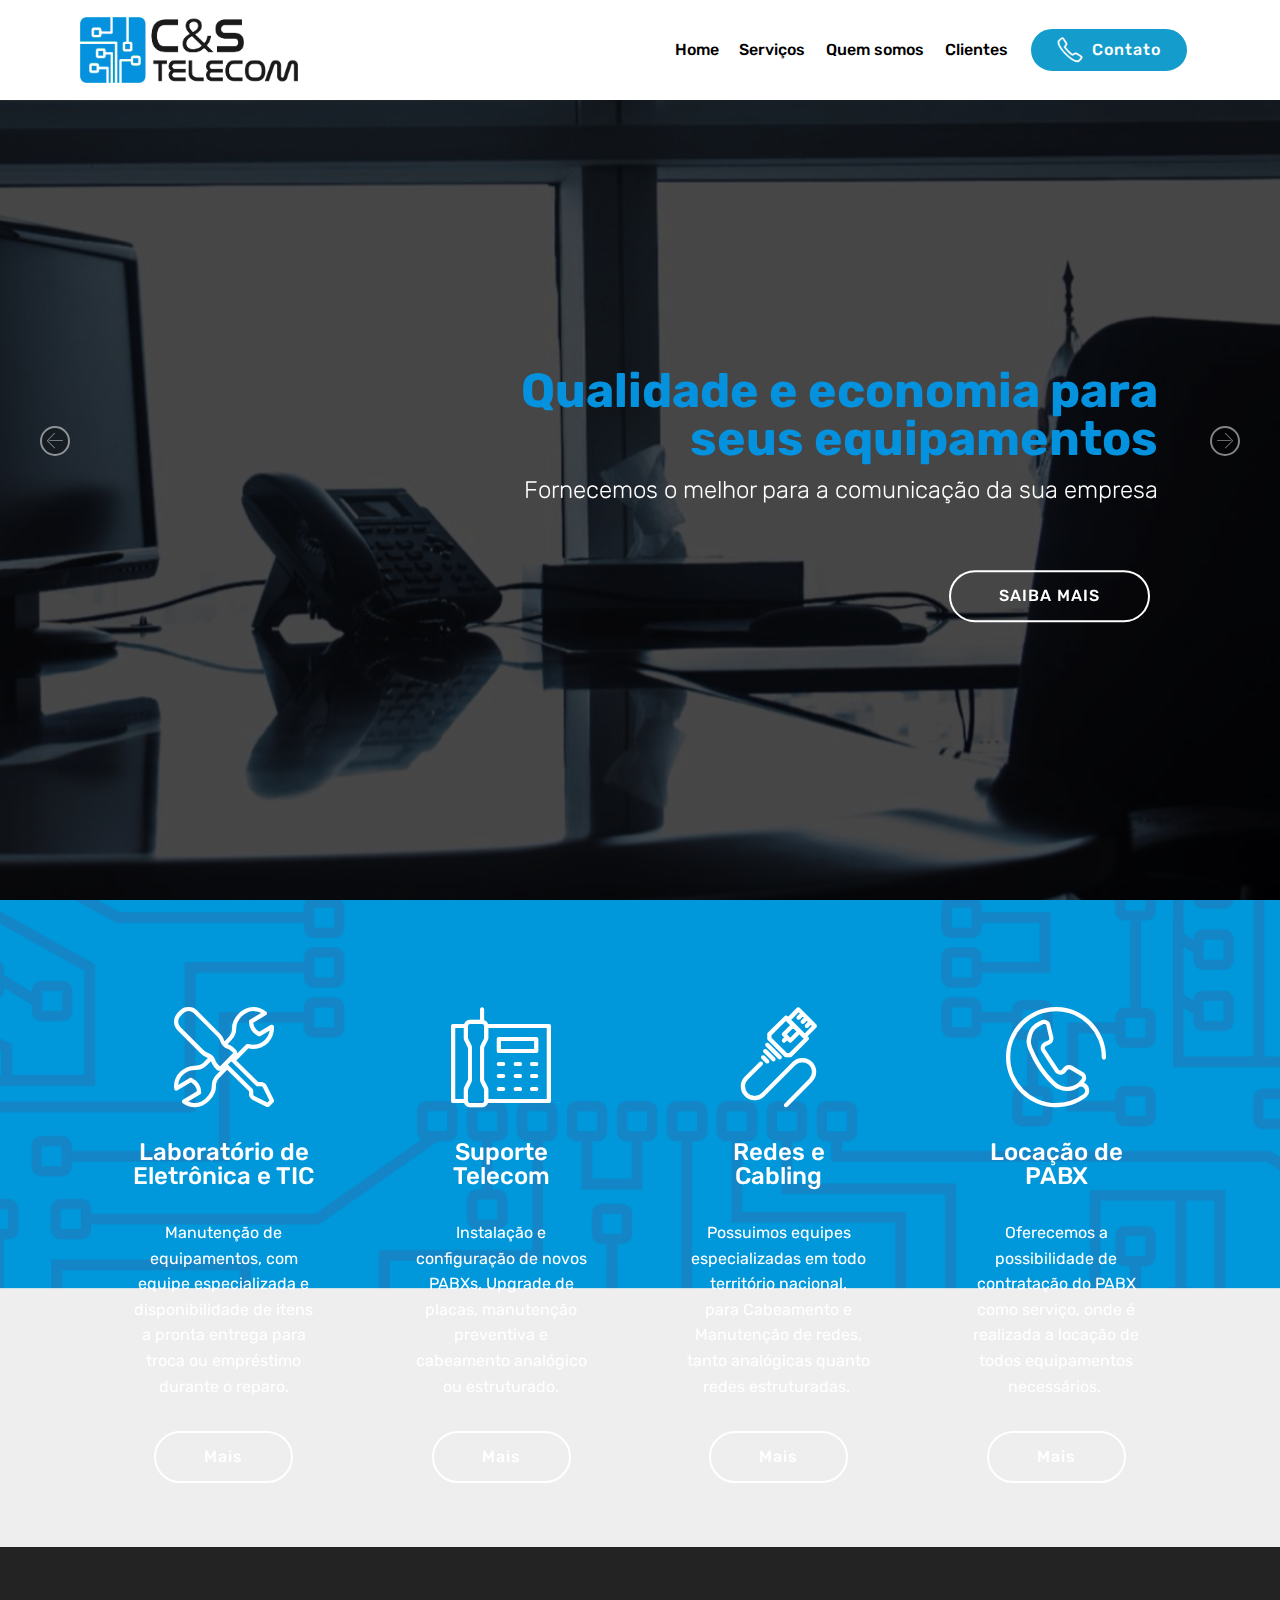
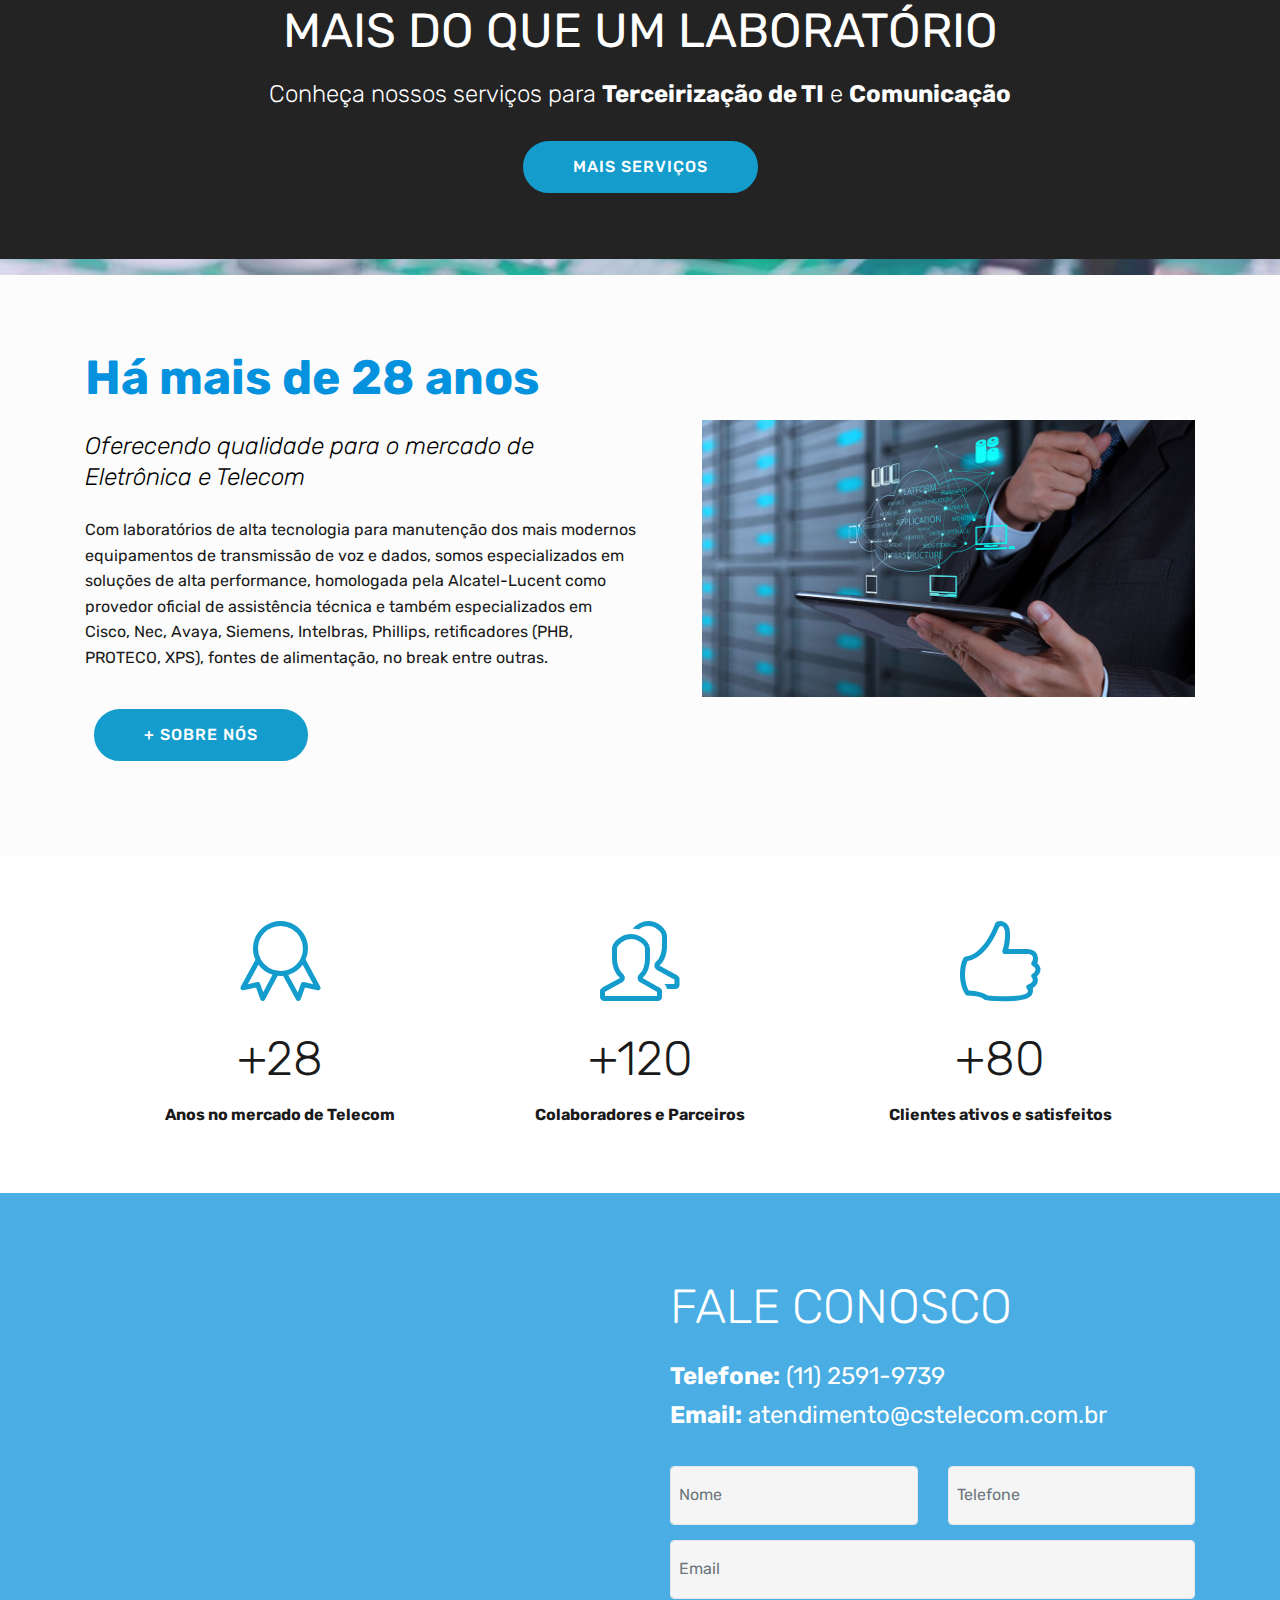
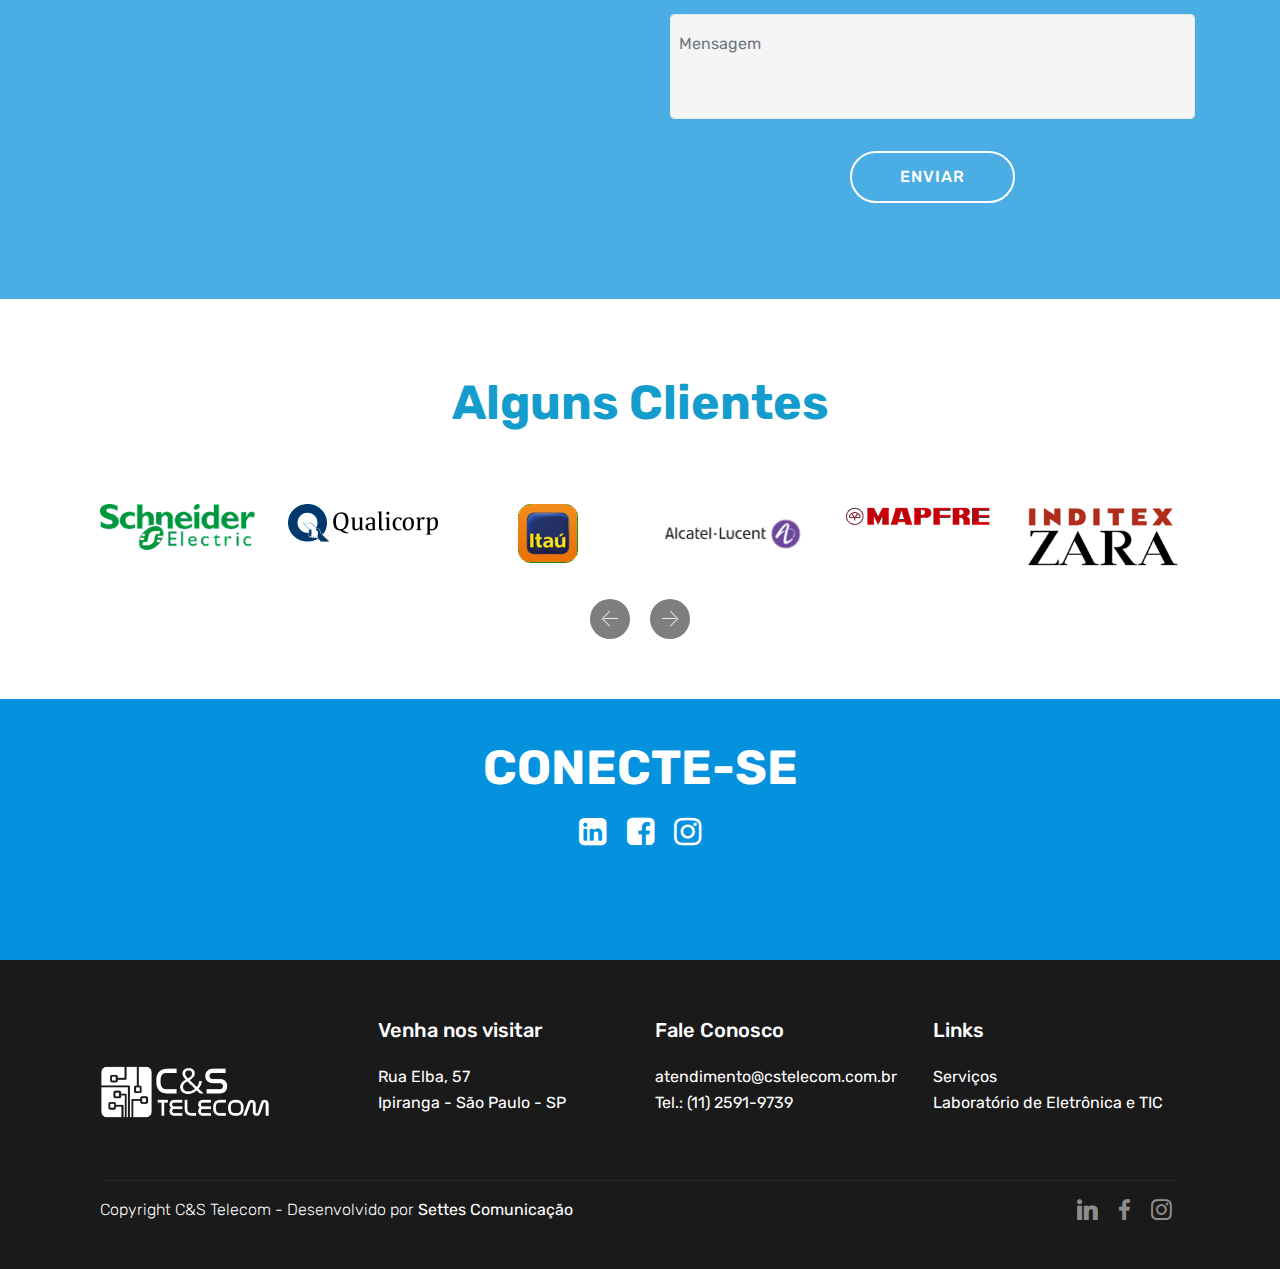
==== commit 8481584b: "create github pages" ====
--- a/index.html
+++ b/index.html
@@ -71,11 +71,11 @@
     </nav>
 </section>
 
-<section class="engine"><a href="https://mobirise.ws/g">how to create your own website</a></section><section class="carousel slide cid-qMvaU6jIdK" data-interval="false" id="slider1-k">
-
-    
-
-    <div class="full-screen"><div class="mbr-slider slide carousel" data-pause="true" data-keyboard="false" data-ride="carousel" data-interval="7000"><div class="carousel-inner" role="listbox"><div class="carousel-item slider-fullscreen-image" data-bg-video-slide="false" style="background-image: url(assets/images/pexels-photo-315640-2000x1333.jpg);"><div class="container container-slide"><div class="image_wrapper"><div class="mbr-overlay" style="opacity: 0.7;"></div><img src="assets/images/pexels-photo-315640-2000x1333.jpg"><div class="carousel-caption justify-content-center"><div class="col-10 align-right"><h2 class="mbr-fonts-style display-2"><strong><br></strong><br><strong>Qualidade e economia para </strong><br><strong>seus equipamentos</strong></h2><p class="lead mbr-text mbr-fonts-style display-5">Fornecemos o melhor para a comunicação da sua empresa<br><br></p><div class="mbr-section-btn" buttons="0"> <a class="btn  btn-white-outline display-4" href="index.html#features8-6">SAIBA MAIS</a></div></div></div></div></div></div><div class="carousel-item slider-fullscreen-image active" data-bg-video-slide="false" style="background-image: url(assets/images/lab-500x410.jpg);"><div class="container container-slide"><div class="image_wrapper"><div class="mbr-overlay" style="opacity: 0.7;"></div><img src="assets/images/lab-500x410.jpg"><div class="carousel-caption justify-content-center"><div class="col-10 align-left"><h2 class="mbr-fonts-style display-2"><strong><br></strong><br><strong>Laboratório Especializado</strong></h2><p class="lead mbr-text mbr-fonts-style display-5">Economize realizando a manutenção nos seus aparelhos.<br><br></p><div class="mbr-section-btn" buttons="0"> <a class="btn  btn-white-outline display-4" href="index.html#features8-6">SAIBA MAIS</a></div></div></div></div></div></div><div class="carousel-item slider-fullscreen-image" data-bg-video-slide="false" style="background-image: url(assets/images/outsoucing-de-telecom-3-619x190.png);"><div class="container container-slide"><div class="image_wrapper"><div class="mbr-overlay" style="opacity: 0.7;"></div><img src="assets/images/outsoucing-de-telecom-3-619x190.png"><div class="carousel-caption justify-content-center"><div class="col-10 align-center"><h2 class="mbr-fonts-style display-2"><br><strong><br></strong><br><strong>Outsourcing de PABX</strong></h2><p class="lead mbr-text mbr-fonts-style display-5">Garanta o funcionamento e continuidade dos seus serviços sem se preocupar com nada.<br><br></p><div class="mbr-section-btn" buttons="0"> <a class="btn  btn-white-outline display-4" href="index.html#features8-6">SAIBA MAIS</a></div></div></div></div></div></div></div><a data-app-prevent-settings="" class="carousel-control carousel-control-prev" role="button" data-slide="prev" href="#slider1-k"><span aria-hidden="true" class="mbri-left mbr-iconfont"></span><span class="sr-only">Previous</span></a><a data-app-prevent-settings="" class="carousel-control carousel-control-next" role="button" data-slide="next" href="#slider1-k"><span aria-hidden="true" class="mbri-right mbr-iconfont"></span><span class="sr-only">Next</span></a></div></div>
+<section class="engine"><a href="https://mobirise.ws/e">best web building software</a></section><section class="carousel slide cid-qMvaU6jIdK" data-interval="false" id="slider1-k">
+
+    
+
+    <div class="full-screen"><div class="mbr-slider slide carousel" data-pause="true" data-keyboard="false" data-ride="carousel" data-interval="7000"><div class="carousel-inner" role="listbox"><div class="carousel-item slider-fullscreen-image active" data-bg-video-slide="false" style="background-image: url(assets/images/pexels-photo-315640-2000x1333.jpg);"><div class="container container-slide"><div class="image_wrapper"><div class="mbr-overlay" style="opacity: 0.7;"></div><img src="assets/images/pexels-photo-315640-2000x1333.jpg"><div class="carousel-caption justify-content-center"><div class="col-10 align-right"><h2 class="mbr-fonts-style display-2"><strong><br></strong><br><strong>Qualidade e economia para </strong><br><strong>seus equipamentos</strong></h2><p class="lead mbr-text mbr-fonts-style display-5">Fornecemos o melhor para a comunicação da sua empresa<br><br></p><div class="mbr-section-btn" buttons="0"> <a class="btn  btn-white-outline display-4" href="index.html#features8-6">SAIBA MAIS</a></div></div></div></div></div></div><div class="carousel-item slider-fullscreen-image" data-bg-video-slide="false" style="background-image: url(assets/images/lab-500x410.jpg);"><div class="container container-slide"><div class="image_wrapper"><div class="mbr-overlay" style="opacity: 0.7;"></div><img src="assets/images/lab-500x410.jpg"><div class="carousel-caption justify-content-center"><div class="col-10 align-left"><h2 class="mbr-fonts-style display-2"><strong><br></strong><br><strong>Laboratório Especializado</strong></h2><p class="lead mbr-text mbr-fonts-style display-5">Economize realizando a manutenção nos seus aparelhos PABX.<br><br></p><div class="mbr-section-btn" buttons="0"> <a class="btn  btn-white-outline display-4" href="index.html#features8-6">SAIBA MAIS</a></div></div></div></div></div></div><div class="carousel-item slider-fullscreen-image" data-bg-video-slide="false" style="background-image: url(assets/images/outsoucing-de-telecom-3-619x190.png);"><div class="container container-slide"><div class="image_wrapper"><div class="mbr-overlay" style="opacity: 0.7;"></div><img src="assets/images/outsoucing-de-telecom-3-619x190.png"><div class="carousel-caption justify-content-center"><div class="col-10 align-center"><h2 class="mbr-fonts-style display-2"><br><strong><br></strong><br><strong>Outsourcing de PABX</strong></h2><p class="lead mbr-text mbr-fonts-style display-5">Garanta o funcionamento e continuidade dos seus serviços sem se preocupar com nada.<br><br></p><div class="mbr-section-btn" buttons="0"> <a class="btn  btn-white-outline display-4" href="index.html#features8-6">SAIBA MAIS</a></div></div></div></div></div></div></div><a data-app-prevent-settings="" class="carousel-control carousel-control-prev" role="button" data-slide="prev" href="#slider1-k"><span aria-hidden="true" class="mbri-left mbr-iconfont"></span><span class="sr-only">Previous</span></a><a data-app-prevent-settings="" class="carousel-control carousel-control-next" role="button" data-slide="next" href="#slider1-k"><span aria-hidden="true" class="mbri-right mbr-iconfont"></span><span class="sr-only">Next</span></a></div></div>
 
 </section>
 
@@ -281,7 +281,7 @@
                 </div>
                 <div data-form-type="formoid">
                     <div data-form-alert="" hidden="">Obrigado! Retornaremos em breve.</div>
-                    <form class="block mbr-form" action="https://mobirise.com/" method="post" data-form-title="NOVO CONTATO através do seu site"><input type="hidden" name="email" data-form-email="true" value="7XZHoI3RD5RKJFGvNyT86KdjvsaJE3LI6yYKyNIWYfDb+0VQaLxMguE5wcFzyMQl1qBogmvfoem0qxmRakazcaqAr5i4fTtI/PJ8b1gJbLxMA6UOJfUB2mqTA75jEeyj" data-form-field="Email">
+                    <form class="block mbr-form" action="https://mobirise.com/" method="post" data-form-title="NOVO CONTATO através do seu site"><input type="hidden" name="email" data-form-email="true" value="PhqMkfd+V9TI3HGWohpoPCpzZufZWAVskcG7f4cL+Hpb+HDUfMRNlM7bSDj4S19qTLe3b91JxIXaxxdVUS10mdco3wrOY90ls3y6exz1v4h1DIP3hM2kIhLrqPYymllw" data-form-field="Email">
                         <div class="row">
                             <div class="col-md-6 multi-horizontal" data-for="name">
                                 <input type="text" class="form-control input" name="name" data-form-field="Name" placeholder="Nome" required="" id="name-form4-a">
--- a/assets/mobirise/css/mbr-additional.css
+++ b/assets/mobirise/css/mbr-additional.css
@@ -2516,48 +2516,48 @@
 .cid-qMzIRp2bLH .copyright > p {
   text-align: left;
 }
-.cid-qMzWTT0bNJ .navbar {
+.cid-qMA0wlJGpO .navbar {
   background: #ffffff;
   transition: none;
   min-height: 100px;
   padding: .5rem 0;
 }
-.cid-qMzWTT0bNJ .navbar-dropdown.bg-color.transparent.opened {
+.cid-qMA0wlJGpO .navbar-dropdown.bg-color.transparent.opened {
   background: #ffffff;
 }
-.cid-qMzWTT0bNJ a {
+.cid-qMA0wlJGpO a {
   font-style: normal;
 }
-.cid-qMzWTT0bNJ .nav-item span {
+.cid-qMA0wlJGpO .nav-item span {
   padding-right: 0.4em;
   line-height: 0.5em;
   vertical-align: text-bottom;
   position: relative;
   text-decoration: none;
 }
-.cid-qMzWTT0bNJ .nav-item a {
+.cid-qMA0wlJGpO .nav-item a {
   display: flex;
   align-items: center;
   justify-content: center;
   padding: 0.7rem 0 !important;
   margin: 0rem .65rem !important;
 }
-.cid-qMzWTT0bNJ .nav-item:focus,
-.cid-qMzWTT0bNJ .nav-link:focus {
+.cid-qMA0wlJGpO .nav-item:focus,
+.cid-qMA0wlJGpO .nav-link:focus {
   outline: none;
 }
-.cid-qMzWTT0bNJ .btn {
+.cid-qMA0wlJGpO .btn {
   padding: 0.4rem 1.5rem;
   display: inline-flex;
   align-items: center;
 }
-.cid-qMzWTT0bNJ .btn .mbr-iconfont {
+.cid-qMA0wlJGpO .btn .mbr-iconfont {
   font-size: 1.6rem;
 }
-.cid-qMzWTT0bNJ .menu-logo {
+.cid-qMA0wlJGpO .menu-logo {
   margin-right: auto;
 }
-.cid-qMzWTT0bNJ .menu-logo .navbar-brand {
+.cid-qMA0wlJGpO .menu-logo .navbar-brand {
   display: flex;
   margin-left: 5rem;
   padding: 0;
@@ -2565,7 +2565,7 @@
   min-height: 3.8rem;
   align-items: center;
 }
-.cid-qMzWTT0bNJ .menu-logo .navbar-brand .navbar-caption-wrap {
+.cid-qMA0wlJGpO .menu-logo .navbar-brand .navbar-caption-wrap {
   display: flex;
   -webkit-align-items: center;
   align-items: center;
@@ -2573,40 +2573,40 @@
   min-width: 7rem;
   margin: .3rem 0;
 }
-.cid-qMzWTT0bNJ .menu-logo .navbar-brand .navbar-caption-wrap .navbar-caption {
+.cid-qMA0wlJGpO .menu-logo .navbar-brand .navbar-caption-wrap .navbar-caption {
   line-height: 1.2rem !important;
   padding-right: 2rem;
 }
-.cid-qMzWTT0bNJ .menu-logo .navbar-brand .navbar-logo {
+.cid-qMA0wlJGpO .menu-logo .navbar-brand .navbar-logo {
   font-size: 4rem;
   transition: font-size 0.25s;
 }
-.cid-qMzWTT0bNJ .menu-logo .navbar-brand .navbar-logo img {
+.cid-qMA0wlJGpO .menu-logo .navbar-brand .navbar-logo img {
   display: flex;
 }
-.cid-qMzWTT0bNJ .menu-logo .navbar-brand .navbar-logo .mbr-iconfont {
+.cid-qMA0wlJGpO .menu-logo .navbar-brand .navbar-logo .mbr-iconfont {
   transition: font-size 0.25s;
 }
-.cid-qMzWTT0bNJ .navbar-toggleable-sm .navbar-collapse {
+.cid-qMA0wlJGpO .navbar-toggleable-sm .navbar-collapse {
   justify-content: flex-end;
   -webkit-justify-content: flex-end;
   padding-right: 5rem;
   width: auto;
 }
-.cid-qMzWTT0bNJ .navbar-toggleable-sm .navbar-collapse .navbar-nav {
+.cid-qMA0wlJGpO .navbar-toggleable-sm .navbar-collapse .navbar-nav {
   flex-wrap: wrap;
   -webkit-flex-wrap: wrap;
   padding-left: 0;
 }
-.cid-qMzWTT0bNJ .navbar-toggleable-sm .navbar-collapse .navbar-nav .nav-item {
+.cid-qMA0wlJGpO .navbar-toggleable-sm .navbar-collapse .navbar-nav .nav-item {
   -webkit-align-self: center;
   align-self: center;
 }
-.cid-qMzWTT0bNJ .navbar-toggleable-sm .navbar-collapse .navbar-buttons {
+.cid-qMA0wlJGpO .navbar-toggleable-sm .navbar-collapse .navbar-buttons {
   padding-left: 0;
   padding-bottom: 0;
 }
-.cid-qMzWTT0bNJ .dropdown .dropdown-menu {
+.cid-qMA0wlJGpO .dropdown .dropdown-menu {
   background: #ffffff;
   display: none;
   position: absolute;
@@ -2615,20 +2615,20 @@
   padding-bottom: 1.4rem;
   text-align: left;
 }
-.cid-qMzWTT0bNJ .dropdown .dropdown-menu .dropdown-item {
+.cid-qMA0wlJGpO .dropdown .dropdown-menu .dropdown-item {
   width: auto;
   padding: 0.235em 1.5385em 0.235em 1.5385em !important;
 }
-.cid-qMzWTT0bNJ .dropdown .dropdown-menu .dropdown-item::after {
+.cid-qMA0wlJGpO .dropdown .dropdown-menu .dropdown-item::after {
   right: 0.5rem;
 }
-.cid-qMzWTT0bNJ .dropdown .dropdown-menu .dropdown-submenu {
+.cid-qMA0wlJGpO .dropdown .dropdown-menu .dropdown-submenu {
   margin: 0;
 }
-.cid-qMzWTT0bNJ .dropdown.open > .dropdown-menu {
+.cid-qMA0wlJGpO .dropdown.open > .dropdown-menu {
   display: block;
 }
-.cid-qMzWTT0bNJ .navbar-toggleable-sm.opened:after {
+.cid-qMA0wlJGpO .navbar-toggleable-sm.opened:after {
   position: absolute;
   width: 100vw;
   height: 100vh;
@@ -2640,28 +2640,28 @@
   -webkit-transform: translateY(100%);
   z-index: 1000;
 }
-.cid-qMzWTT0bNJ .navbar.navbar-short {
+.cid-qMA0wlJGpO .navbar.navbar-short {
   min-height: 60px;
   transition: all .2s;
 }
-.cid-qMzWTT0bNJ .navbar.navbar-short .navbar-toggler-right {
+.cid-qMA0wlJGpO .navbar.navbar-short .navbar-toggler-right {
   top: 20px;
 }
-.cid-qMzWTT0bNJ .navbar.navbar-short .navbar-logo a {
+.cid-qMA0wlJGpO .navbar.navbar-short .navbar-logo a {
   font-size: 2.5rem !important;
   line-height: 2.5rem;
   transition: font-size 0.25s;
 }
-.cid-qMzWTT0bNJ .navbar.navbar-short .navbar-logo a .mbr-iconfont {
+.cid-qMA0wlJGpO .navbar.navbar-short .navbar-logo a .mbr-iconfont {
   font-size: 2.5rem !important;
 }
-.cid-qMzWTT0bNJ .navbar.navbar-short .navbar-logo a img {
+.cid-qMA0wlJGpO .navbar.navbar-short .navbar-logo a img {
   height: 3rem !important;
 }
-.cid-qMzWTT0bNJ .navbar.navbar-short .navbar-brand {
+.cid-qMA0wlJGpO .navbar.navbar-short .navbar-brand {
   min-height: 3rem;
 }
-.cid-qMzWTT0bNJ button.navbar-toggler {
+.cid-qMA0wlJGpO button.navbar-toggler {
   width: 31px;
   height: 18px;
   cursor: pointer;
@@ -2669,10 +2669,10 @@
   top: 1.5rem;
   right: 1rem;
 }
-.cid-qMzWTT0bNJ button.navbar-toggler:focus {
+.cid-qMA0wlJGpO button.navbar-toggler:focus {
   outline: none;
 }
-.cid-qMzWTT0bNJ button.navbar-toggler .hamburger span {
+.cid-qMA0wlJGpO button.navbar-toggler .hamburger span {
   position: absolute;
   right: 0;
   width: 30px;
@@ -2680,88 +2680,88 @@
   border-right: 5px;
   background-color: #149dcc;
 }
-.cid-qMzWTT0bNJ button.navbar-toggler .hamburger span:nth-child(1) {
+.cid-qMA0wlJGpO button.navbar-toggler .hamburger span:nth-child(1) {
   top: 0;
   transition: all .2s;
 }
-.cid-qMzWTT0bNJ button.navbar-toggler .hamburger span:nth-child(2) {
+.cid-qMA0wlJGpO button.navbar-toggler .hamburger span:nth-child(2) {
   top: 8px;
   transition: all .15s;
 }
-.cid-qMzWTT0bNJ button.navbar-toggler .hamburger span:nth-child(3) {
+.cid-qMA0wlJGpO button.navbar-toggler .hamburger span:nth-child(3) {
   top: 8px;
   transition: all .15s;
 }
-.cid-qMzWTT0bNJ button.navbar-toggler .hamburger span:nth-child(4) {
+.cid-qMA0wlJGpO button.navbar-toggler .hamburger span:nth-child(4) {
   top: 16px;
   transition: all .2s;
 }
-.cid-qMzWTT0bNJ nav.opened .hamburger span:nth-child(1) {
+.cid-qMA0wlJGpO nav.opened .hamburger span:nth-child(1) {
   top: 8px;
   width: 0;
   opacity: 0;
   right: 50%;
   transition: all .2s;
 }
-.cid-qMzWTT0bNJ nav.opened .hamburger span:nth-child(2) {
+.cid-qMA0wlJGpO nav.opened .hamburger span:nth-child(2) {
   -webkit-transform: rotate(45deg);
   transform: rotate(45deg);
   transition: all .25s;
 }
-.cid-qMzWTT0bNJ nav.opened .hamburger span:nth-child(3) {
+.cid-qMA0wlJGpO nav.opened .hamburger span:nth-child(3) {
   -webkit-transform: rotate(-45deg);
   transform: rotate(-45deg);
   transition: all .25s;
 }
-.cid-qMzWTT0bNJ nav.opened .hamburger span:nth-child(4) {
+.cid-qMA0wlJGpO nav.opened .hamburger span:nth-child(4) {
   top: 8px;
   width: 0;
   opacity: 0;
   right: 50%;
   transition: all .2s;
 }
-.cid-qMzWTT0bNJ .collapsed.navbar-expand {
+.cid-qMA0wlJGpO .collapsed.navbar-expand {
   flex-direction: column;
 }
-.cid-qMzWTT0bNJ .collapsed .btn {
+.cid-qMA0wlJGpO .collapsed .btn {
   display: flex;
 }
-.cid-qMzWTT0bNJ .collapsed .navbar-collapse {
+.cid-qMA0wlJGpO .collapsed .navbar-collapse {
   display: none !important;
   padding-right: 0 !important;
 }
-.cid-qMzWTT0bNJ .collapsed .navbar-collapse.collapsing,
-.cid-qMzWTT0bNJ .collapsed .navbar-collapse.show {
+.cid-qMA0wlJGpO .collapsed .navbar-collapse.collapsing,
+.cid-qMA0wlJGpO .collapsed .navbar-collapse.show {
   display: block !important;
 }
-.cid-qMzWTT0bNJ .collapsed .navbar-collapse.collapsing .navbar-nav,
-.cid-qMzWTT0bNJ .collapsed .navbar-collapse.show .navbar-nav {
+.cid-qMA0wlJGpO .collapsed .navbar-collapse.collapsing .navbar-nav,
+.cid-qMA0wlJGpO .collapsed .navbar-collapse.show .navbar-nav {
   display: block;
   text-align: center;
 }
-.cid-qMzWTT0bNJ .collapsed .navbar-collapse.collapsing .navbar-nav .nav-item,
-.cid-qMzWTT0bNJ .collapsed .navbar-collapse.show .navbar-nav .nav-item {
+.cid-qMA0wlJGpO .collapsed .navbar-collapse.collapsing .navbar-nav .nav-item,
+.cid-qMA0wlJGpO .collapsed .navbar-collapse.show .navbar-nav .nav-item {
   clear: both;
 }
-.cid-qMzWTT0bNJ .collapsed .navbar-collapse.collapsing .navbar-buttons,
-.cid-qMzWTT0bNJ .collapsed .navbar-collapse.show .navbar-buttons {
+.cid-qMA0wlJGpO .collapsed .navbar-collapse.collapsing .navbar-buttons,
+.cid-qMA0wlJGpO .collapsed .navbar-collapse.show .navbar-buttons {
   text-align: center;
 }
-.cid-qMzWTT0bNJ .collapsed .navbar-collapse.collapsing .navbar-buttons:last-child,
-.cid-qMzWTT0bNJ .collapsed .navbar-collapse.show .navbar-buttons:last-child {
+.cid-qMA0wlJGpO .collapsed .navbar-collapse.collapsing .navbar-buttons:last-child,
+.cid-qMA0wlJGpO .collapsed .navbar-collapse.show .navbar-buttons:last-child {
   margin-bottom: 1rem;
 }
-.cid-qMzWTT0bNJ .collapsed button.navbar-toggler {
+.cid-qMA0wlJGpO .collapsed button.navbar-toggler {
   display: block;
 }
-.cid-qMzWTT0bNJ .collapsed .navbar-brand {
+.cid-qMA0wlJGpO .collapsed .navbar-brand {
   margin-left: 1rem !important;
 }
-.cid-qMzWTT0bNJ .collapsed .navbar-toggleable-sm {
+.cid-qMA0wlJGpO .collapsed .navbar-toggleable-sm {
   flex-direction: column;
   -webkit-flex-direction: column;
 }
-.cid-qMzWTT0bNJ .collapsed .dropdown .dropdown-menu {
+.cid-qMA0wlJGpO .collapsed .dropdown .dropdown-menu {
   width: 100%;
   text-align: center;
   position: relative;
@@ -2773,19 +2773,19 @@
   transition-duration: .5s;
   transition-property: opacity,padding,height;
 }
-.cid-qMzWTT0bNJ .collapsed .dropdown.open > .dropdown-menu {
+.cid-qMA0wlJGpO .collapsed .dropdown.open > .dropdown-menu {
   position: relative;
   opacity: 1;
   height: auto;
   padding: 1.4rem 0;
   visibility: visible;
 }
-.cid-qMzWTT0bNJ .collapsed .dropdown .dropdown-submenu {
+.cid-qMA0wlJGpO .collapsed .dropdown .dropdown-submenu {
   left: 0;
   text-align: center;
   width: 100%;
 }
-.cid-qMzWTT0bNJ .collapsed .dropdown .dropdown-toggle[data-toggle="dropdown-submenu"]::after {
+.cid-qMA0wlJGpO .collapsed .dropdown .dropdown-toggle[data-toggle="dropdown-submenu"]::after {
   margin-top: 0;
   position: inherit;
   right: 0;
@@ -2801,51 +2801,51 @@
   border-left: .30em solid transparent;
 }
 @media (max-width: 991px) {
-  .cid-qMzWTT0bNJ.navbar-expand {
+  .cid-qMA0wlJGpO.navbar-expand {
     flex-direction: column;
   }
-  .cid-qMzWTT0bNJ img {
+  .cid-qMA0wlJGpO img {
     height: 3.8rem !important;
   }
-  .cid-qMzWTT0bNJ .btn {
+  .cid-qMA0wlJGpO .btn {
     display: flex;
   }
-  .cid-qMzWTT0bNJ button.navbar-toggler {
+  .cid-qMA0wlJGpO button.navbar-toggler {
     display: block;
   }
-  .cid-qMzWTT0bNJ .navbar-brand {
+  .cid-qMA0wlJGpO .navbar-brand {
     margin-left: 1rem !important;
   }
-  .cid-qMzWTT0bNJ .navbar-toggleable-sm {
+  .cid-qMA0wlJGpO .navbar-toggleable-sm {
     flex-direction: column;
     -webkit-flex-direction: column;
   }
-  .cid-qMzWTT0bNJ .navbar-collapse {
+  .cid-qMA0wlJGpO .navbar-collapse {
     display: none !important;
     padding-right: 0 !important;
   }
-  .cid-qMzWTT0bNJ .navbar-collapse.collapsing,
-  .cid-qMzWTT0bNJ .navbar-collapse.show {
+  .cid-qMA0wlJGpO .navbar-collapse.collapsing,
+  .cid-qMA0wlJGpO .navbar-collapse.show {
     display: block !important;
   }
-  .cid-qMzWTT0bNJ .navbar-collapse.collapsing .navbar-nav,
-  .cid-qMzWTT0bNJ .navbar-collapse.show .navbar-nav {
+  .cid-qMA0wlJGpO .navbar-collapse.collapsing .navbar-nav,
+  .cid-qMA0wlJGpO .navbar-collapse.show .navbar-nav {
     display: block;
     text-align: center;
   }
-  .cid-qMzWTT0bNJ .navbar-collapse.collapsing .navbar-nav .nav-item,
-  .cid-qMzWTT0bNJ .navbar-collapse.show .navbar-nav .nav-item {
+  .cid-qMA0wlJGpO .navbar-collapse.collapsing .navbar-nav .nav-item,
+  .cid-qMA0wlJGpO .navbar-collapse.show .navbar-nav .nav-item {
     clear: both;
   }
-  .cid-qMzWTT0bNJ .navbar-collapse.collapsing .navbar-buttons,
-  .cid-qMzWTT0bNJ .navbar-collapse.show .navbar-buttons {
+  .cid-qMA0wlJGpO .navbar-collapse.collapsing .navbar-buttons,
+  .cid-qMA0wlJGpO .navbar-collapse.show .navbar-buttons {
     text-align: center;
   }
-  .cid-qMzWTT0bNJ .navbar-collapse.collapsing .navbar-buttons:last-child,
-  .cid-qMzWTT0bNJ .navbar-collapse.show .navbar-buttons:last-child {
+  .cid-qMA0wlJGpO .navbar-collapse.collapsing .navbar-buttons:last-child,
+  .cid-qMA0wlJGpO .navbar-collapse.show .navbar-buttons:last-child {
     margin-bottom: 1rem;
   }
-  .cid-qMzWTT0bNJ .dropdown .dropdown-menu {
+  .cid-qMA0wlJGpO .dropdown .dropdown-menu {
     width: 100%;
     text-align: center;
     position: relative;
@@ -2857,19 +2857,19 @@
     transition-duration: .5s;
     transition-property: opacity,padding,height;
   }
-  .cid-qMzWTT0bNJ .dropdown.open > .dropdown-menu {
+  .cid-qMA0wlJGpO .dropdown.open > .dropdown-menu {
     position: relative;
     opacity: 1;
     height: auto;
     padding: 1.4rem 0;
     visibility: visible;
   }
-  .cid-qMzWTT0bNJ .dropdown .dropdown-submenu {
+  .cid-qMA0wlJGpO .dropdown .dropdown-submenu {
     left: 0;
     text-align: center;
     width: 100%;
   }
-  .cid-qMzWTT0bNJ .dropdown .dropdown-toggle[data-toggle="dropdown-submenu"]::after {
+  .cid-qMA0wlJGpO .dropdown .dropdown-toggle[data-toggle="dropdown-submenu"]::after {
     margin-top: 0;
     position: inherit;
     right: 0;
@@ -2886,15 +2886,15 @@
   }
 }
 @media (min-width: 767px) {
-  .cid-qMzWTT0bNJ .menu-logo {
+  .cid-qMA0wlJGpO .menu-logo {
     flex-shrink: 0;
   }
 }
-.cid-qMzWTT0bNJ .navbar-collapse {
+.cid-qMA0wlJGpO .navbar-collapse {
   flex-basis: auto;
 }
-.cid-qMzWTT0bNJ .nav-link:hover,
-.cid-qMzWTT0bNJ .dropdown-item:hover {
+.cid-qMA0wlJGpO .nav-link:hover,
+.cid-qMA0wlJGpO .dropdown-item:hover {
   color: #149dcc !important;
 }
 .cid-qMvlbu2ZQu {
@@ -3871,48 +3871,48 @@
 .cid-qMzIKCXJF4 .copyright > p {
   text-align: left;
 }
-.cid-qMzX8phzmf .navbar {
+.cid-qMA0EKaP39 .navbar {
   background: #ffffff;
   transition: none;
   min-height: 100px;
   padding: .5rem 0;
 }
-.cid-qMzX8phzmf .navbar-dropdown.bg-color.transparent.opened {
+.cid-qMA0EKaP39 .navbar-dropdown.bg-color.transparent.opened {
   background: #ffffff;
 }
-.cid-qMzX8phzmf a {
+.cid-qMA0EKaP39 a {
   font-style: normal;
 }
-.cid-qMzX8phzmf .nav-item span {
+.cid-qMA0EKaP39 .nav-item span {
   padding-right: 0.4em;
   line-height: 0.5em;
   vertical-align: text-bottom;
   position: relative;
   text-decoration: none;
 }
-.cid-qMzX8phzmf .nav-item a {
+.cid-qMA0EKaP39 .nav-item a {
   display: flex;
   align-items: center;
   justify-content: center;
   padding: 0.7rem 0 !important;
   margin: 0rem .65rem !important;
 }
-.cid-qMzX8phzmf .nav-item:focus,
-.cid-qMzX8phzmf .nav-link:focus {
+.cid-qMA0EKaP39 .nav-item:focus,
+.cid-qMA0EKaP39 .nav-link:focus {
   outline: none;
 }
-.cid-qMzX8phzmf .btn {
+.cid-qMA0EKaP39 .btn {
   padding: 0.4rem 1.5rem;
   display: inline-flex;
   align-items: center;
 }
-.cid-qMzX8phzmf .btn .mbr-iconfont {
+.cid-qMA0EKaP39 .btn .mbr-iconfont {
   font-size: 1.6rem;
 }
-.cid-qMzX8phzmf .menu-logo {
+.cid-qMA0EKaP39 .menu-logo {
   margin-right: auto;
 }
-.cid-qMzX8phzmf .menu-logo .navbar-brand {
+.cid-qMA0EKaP39 .menu-logo .navbar-brand {
   display: flex;
   margin-left: 5rem;
   padding: 0;
@@ -3920,7 +3920,7 @@
   min-height: 3.8rem;
   align-items: center;
 }
-.cid-qMzX8phzmf .menu-logo .navbar-brand .navbar-caption-wrap {
+.cid-qMA0EKaP39 .menu-logo .navbar-brand .navbar-caption-wrap {
   display: flex;
   -webkit-align-items: center;
   align-items: center;
@@ -3928,40 +3928,40 @@
   min-width: 7rem;
   margin: .3rem 0;
 }
-.cid-qMzX8phzmf .menu-logo .navbar-brand .navbar-caption-wrap .navbar-caption {
+.cid-qMA0EKaP39 .menu-logo .navbar-brand .navbar-caption-wrap .navbar-caption {
   line-height: 1.2rem !important;
   padding-right: 2rem;
 }
-.cid-qMzX8phzmf .menu-logo .navbar-brand .navbar-logo {
+.cid-qMA0EKaP39 .menu-logo .navbar-brand .navbar-logo {
   font-size: 4rem;
   transition: font-size 0.25s;
 }
-.cid-qMzX8phzmf .menu-logo .navbar-brand .navbar-logo img {
+.cid-qMA0EKaP39 .menu-logo .navbar-brand .navbar-logo img {
   display: flex;
 }
-.cid-qMzX8phzmf .menu-logo .navbar-brand .navbar-logo .mbr-iconfont {
+.cid-qMA0EKaP39 .menu-logo .navbar-brand .navbar-logo .mbr-iconfont {
   transition: font-size 0.25s;
 }
-.cid-qMzX8phzmf .navbar-toggleable-sm .navbar-collapse {
+.cid-qMA0EKaP39 .navbar-toggleable-sm .navbar-collapse {
   justify-content: flex-end;
   -webkit-justify-content: flex-end;
   padding-right: 5rem;
   width: auto;
 }
-.cid-qMzX8phzmf .navbar-toggleable-sm .navbar-collapse .navbar-nav {
+.cid-qMA0EKaP39 .navbar-toggleable-sm .navbar-collapse .navbar-nav {
   flex-wrap: wrap;
   -webkit-flex-wrap: wrap;
   padding-left: 0;
 }
-.cid-qMzX8phzmf .navbar-toggleable-sm .navbar-collapse .navbar-nav .nav-item {
+.cid-qMA0EKaP39 .navbar-toggleable-sm .navbar-collapse .navbar-nav .nav-item {
   -webkit-align-self: center;
   align-self: center;
 }
-.cid-qMzX8phzmf .navbar-toggleable-sm .navbar-collapse .navbar-buttons {
+.cid-qMA0EKaP39 .navbar-toggleable-sm .navbar-collapse .navbar-buttons {
   padding-left: 0;
   padding-bottom: 0;
 }
-.cid-qMzX8phzmf .dropdown .dropdown-menu {
+.cid-qMA0EKaP39 .dropdown .dropdown-menu {
   background: #ffffff;
   display: none;
   position: absolute;
@@ -3970,20 +3970,20 @@
   padding-bottom: 1.4rem;
   text-align: left;
 }
-.cid-qMzX8phzmf .dropdown .dropdown-menu .dropdown-item {
+.cid-qMA0EKaP39 .dropdown .dropdown-menu .dropdown-item {
   width: auto;
   padding: 0.235em 1.5385em 0.235em 1.5385em !important;
 }
-.cid-qMzX8phzmf .dropdown .dropdown-menu .dropdown-item::after {
+.cid-qMA0EKaP39 .dropdown .dropdown-menu .dropdown-item::after {
   right: 0.5rem;
 }
-.cid-qMzX8phzmf .dropdown .dropdown-menu .dropdown-submenu {
+.cid-qMA0EKaP39 .dropdown .dropdown-menu .dropdown-submenu {
   margin: 0;
 }
-.cid-qMzX8phzmf .dropdown.open > .dropdown-menu {
+.cid-qMA0EKaP39 .dropdown.open > .dropdown-menu {
   display: block;
 }
-.cid-qMzX8phzmf .navbar-toggleable-sm.opened:after {
+.cid-qMA0EKaP39 .navbar-toggleable-sm.opened:after {
   position: absolute;
   width: 100vw;
   height: 100vh;
@@ -3995,28 +3995,28 @@
   -webkit-transform: translateY(100%);
   z-index: 1000;
 }
-.cid-qMzX8phzmf .navbar.navbar-short {
+.cid-qMA0EKaP39 .navbar.navbar-short {
   min-height: 60px;
   transition: all .2s;
 }
-.cid-qMzX8phzmf .navbar.navbar-short .navbar-toggler-right {
+.cid-qMA0EKaP39 .navbar.navbar-short .navbar-toggler-right {
   top: 20px;
 }
-.cid-qMzX8phzmf .navbar.navbar-short .navbar-logo a {
+.cid-qMA0EKaP39 .navbar.navbar-short .navbar-logo a {
   font-size: 2.5rem !important;
   line-height: 2.5rem;
   transition: font-size 0.25s;
 }
-.cid-qMzX8phzmf .navbar.navbar-short .navbar-logo a .mbr-iconfont {
+.cid-qMA0EKaP39 .navbar.navbar-short .navbar-logo a .mbr-iconfont {
   font-size: 2.5rem !important;
 }
-.cid-qMzX8phzmf .navbar.navbar-short .navbar-logo a img {
+.cid-qMA0EKaP39 .navbar.navbar-short .navbar-logo a img {
   height: 3rem !important;
 }
-.cid-qMzX8phzmf .navbar.navbar-short .navbar-brand {
+.cid-qMA0EKaP39 .navbar.navbar-short .navbar-brand {
   min-height: 3rem;
 }
-.cid-qMzX8phzmf button.navbar-toggler {
+.cid-qMA0EKaP39 button.navbar-toggler {
   width: 31px;
   height: 18px;
   cursor: pointer;
@@ -4024,10 +4024,10 @@
   top: 1.5rem;
   right: 1rem;
 }
-.cid-qMzX8phzmf button.navbar-toggler:focus {
+.cid-qMA0EKaP39 button.navbar-toggler:focus {
   outline: none;
 }
-.cid-qMzX8phzmf button.navbar-toggler .hamburger span {
+.cid-qMA0EKaP39 button.navbar-toggler .hamburger span {
   position: absolute;
   right: 0;
   width: 30px;
@@ -4035,88 +4035,88 @@
   border-right: 5px;
   background-color: #149dcc;
 }
-.cid-qMzX8phzmf button.navbar-toggler .hamburger span:nth-child(1) {
+.cid-qMA0EKaP39 button.navbar-toggler .hamburger span:nth-child(1) {
   top: 0;
   transition: all .2s;
 }
-.cid-qMzX8phzmf button.navbar-toggler .hamburger span:nth-child(2) {
+.cid-qMA0EKaP39 button.navbar-toggler .hamburger span:nth-child(2) {
   top: 8px;
   transition: all .15s;
 }
-.cid-qMzX8phzmf button.navbar-toggler .hamburger span:nth-child(3) {
+.cid-qMA0EKaP39 button.navbar-toggler .hamburger span:nth-child(3) {
   top: 8px;
   transition: all .15s;
 }
-.cid-qMzX8phzmf button.navbar-toggler .hamburger span:nth-child(4) {
+.cid-qMA0EKaP39 button.navbar-toggler .hamburger span:nth-child(4) {
   top: 16px;
   transition: all .2s;
 }
-.cid-qMzX8phzmf nav.opened .hamburger span:nth-child(1) {
+.cid-qMA0EKaP39 nav.opened .hamburger span:nth-child(1) {
   top: 8px;
   width: 0;
   opacity: 0;
   right: 50%;
   transition: all .2s;
 }
-.cid-qMzX8phzmf nav.opened .hamburger span:nth-child(2) {
+.cid-qMA0EKaP39 nav.opened .hamburger span:nth-child(2) {
   -webkit-transform: rotate(45deg);
   transform: rotate(45deg);
   transition: all .25s;
 }
-.cid-qMzX8phzmf nav.opened .hamburger span:nth-child(3) {
+.cid-qMA0EKaP39 nav.opened .hamburger span:nth-child(3) {
   -webkit-transform: rotate(-45deg);
   transform: rotate(-45deg);
   transition: all .25s;
 }
-.cid-qMzX8phzmf nav.opened .hamburger span:nth-child(4) {
+.cid-qMA0EKaP39 nav.opened .hamburger span:nth-child(4) {
   top: 8px;
   width: 0;
   opacity: 0;
   right: 50%;
   transition: all .2s;
 }
-.cid-qMzX8phzmf .collapsed.navbar-expand {
+.cid-qMA0EKaP39 .collapsed.navbar-expand {
   flex-direction: column;
 }
-.cid-qMzX8phzmf .collapsed .btn {
+.cid-qMA0EKaP39 .collapsed .btn {
   display: flex;
 }
-.cid-qMzX8phzmf .collapsed .navbar-collapse {
+.cid-qMA0EKaP39 .collapsed .navbar-collapse {
   display: none !important;
   padding-right: 0 !important;
 }
-.cid-qMzX8phzmf .collapsed .navbar-collapse.collapsing,
-.cid-qMzX8phzmf .collapsed .navbar-collapse.show {
+.cid-qMA0EKaP39 .collapsed .navbar-collapse.collapsing,
+.cid-qMA0EKaP39 .collapsed .navbar-collapse.show {
   display: block !important;
 }
-.cid-qMzX8phzmf .collapsed .navbar-collapse.collapsing .navbar-nav,
-.cid-qMzX8phzmf .collapsed .navbar-collapse.show .navbar-nav {
+.cid-qMA0EKaP39 .collapsed .navbar-collapse.collapsing .navbar-nav,
+.cid-qMA0EKaP39 .collapsed .navbar-collapse.show .navbar-nav {
   display: block;
   text-align: center;
 }
-.cid-qMzX8phzmf .collapsed .navbar-collapse.collapsing .navbar-nav .nav-item,
-.cid-qMzX8phzmf .collapsed .navbar-collapse.show .navbar-nav .nav-item {
+.cid-qMA0EKaP39 .collapsed .navbar-collapse.collapsing .navbar-nav .nav-item,
+.cid-qMA0EKaP39 .collapsed .navbar-collapse.show .navbar-nav .nav-item {
   clear: both;
 }
-.cid-qMzX8phzmf .collapsed .navbar-collapse.collapsing .navbar-buttons,
-.cid-qMzX8phzmf .collapsed .navbar-collapse.show .navbar-buttons {
+.cid-qMA0EKaP39 .collapsed .navbar-collapse.collapsing .navbar-buttons,
+.cid-qMA0EKaP39 .collapsed .navbar-collapse.show .navbar-buttons {
   text-align: center;
 }
-.cid-qMzX8phzmf .collapsed .navbar-collapse.collapsing .navbar-buttons:last-child,
-.cid-qMzX8phzmf .collapsed .navbar-collapse.show .navbar-buttons:last-child {
+.cid-qMA0EKaP39 .collapsed .navbar-collapse.collapsing .navbar-buttons:last-child,
+.cid-qMA0EKaP39 .collapsed .navbar-collapse.show .navbar-buttons:last-child {
   margin-bottom: 1rem;
 }
-.cid-qMzX8phzmf .collapsed button.navbar-toggler {
+.cid-qMA0EKaP39 .collapsed button.navbar-toggler {
   display: block;
 }
-.cid-qMzX8phzmf .collapsed .navbar-brand {
+.cid-qMA0EKaP39 .collapsed .navbar-brand {
   margin-left: 1rem !important;
 }
-.cid-qMzX8phzmf .collapsed .navbar-toggleable-sm {
+.cid-qMA0EKaP39 .collapsed .navbar-toggleable-sm {
   flex-direction: column;
   -webkit-flex-direction: column;
 }
-.cid-qMzX8phzmf .collapsed .dropdown .dropdown-menu {
+.cid-qMA0EKaP39 .collapsed .dropdown .dropdown-menu {
   width: 100%;
   text-align: center;
   position: relative;
@@ -4128,19 +4128,19 @@
   transition-duration: .5s;
   transition-property: opacity,padding,height;
 }
-.cid-qMzX8phzmf .collapsed .dropdown.open > .dropdown-menu {
+.cid-qMA0EKaP39 .collapsed .dropdown.open > .dropdown-menu {
   position: relative;
   opacity: 1;
   height: auto;
   padding: 1.4rem 0;
   visibility: visible;
 }
-.cid-qMzX8phzmf .collapsed .dropdown .dropdown-submenu {
+.cid-qMA0EKaP39 .collapsed .dropdown .dropdown-submenu {
   left: 0;
   text-align: center;
   width: 100%;
 }
-.cid-qMzX8phzmf .collapsed .dropdown .dropdown-toggle[data-toggle="dropdown-submenu"]::after {
+.cid-qMA0EKaP39 .collapsed .dropdown .dropdown-toggle[data-toggle="dropdown-submenu"]::after {
   margin-top: 0;
   position: inherit;
   right: 0;
@@ -4156,51 +4156,51 @@
   border-left: .30em solid transparent;
 }
 @media (max-width: 991px) {
-  .cid-qMzX8phzmf.navbar-expand {
+  .cid-qMA0EKaP39.navbar-expand {
     flex-direction: column;
   }
-  .cid-qMzX8phzmf img {
+  .cid-qMA0EKaP39 img {
     height: 3.8rem !important;
   }
-  .cid-qMzX8phzmf .btn {
+  .cid-qMA0EKaP39 .btn {
     display: flex;
   }
-  .cid-qMzX8phzmf button.navbar-toggler {
+  .cid-qMA0EKaP39 button.navbar-toggler {
     display: block;
   }
-  .cid-qMzX8phzmf .navbar-brand {
+  .cid-qMA0EKaP39 .navbar-brand {
     margin-left: 1rem !important;
   }
-  .cid-qMzX8phzmf .navbar-toggleable-sm {
+  .cid-qMA0EKaP39 .navbar-toggleable-sm {
     flex-direction: column;
     -webkit-flex-direction: column;
   }
-  .cid-qMzX8phzmf .navbar-collapse {
+  .cid-qMA0EKaP39 .navbar-collapse {
     display: none !important;
     padding-right: 0 !important;
   }
-  .cid-qMzX8phzmf .navbar-collapse.collapsing,
-  .cid-qMzX8phzmf .navbar-collapse.show {
+  .cid-qMA0EKaP39 .navbar-collapse.collapsing,
+  .cid-qMA0EKaP39 .navbar-collapse.show {
     display: block !important;
   }
-  .cid-qMzX8phzmf .navbar-collapse.collapsing .navbar-nav,
-  .cid-qMzX8phzmf .navbar-collapse.show .navbar-nav {
+  .cid-qMA0EKaP39 .navbar-collapse.collapsing .navbar-nav,
+  .cid-qMA0EKaP39 .navbar-collapse.show .navbar-nav {
     display: block;
     text-align: center;
   }
-  .cid-qMzX8phzmf .navbar-collapse.collapsing .navbar-nav .nav-item,
-  .cid-qMzX8phzmf .navbar-collapse.show .navbar-nav .nav-item {
+  .cid-qMA0EKaP39 .navbar-collapse.collapsing .navbar-nav .nav-item,
+  .cid-qMA0EKaP39 .navbar-collapse.show .navbar-nav .nav-item {
     clear: both;
   }
-  .cid-qMzX8phzmf .navbar-collapse.collapsing .navbar-buttons,
-  .cid-qMzX8phzmf .navbar-collapse.show .navbar-buttons {
+  .cid-qMA0EKaP39 .navbar-collapse.collapsing .navbar-buttons,
+  .cid-qMA0EKaP39 .navbar-collapse.show .navbar-buttons {
     text-align: center;
   }
-  .cid-qMzX8phzmf .navbar-collapse.collapsing .navbar-buttons:last-child,
-  .cid-qMzX8phzmf .navbar-collapse.show .navbar-buttons:last-child {
+  .cid-qMA0EKaP39 .navbar-collapse.collapsing .navbar-buttons:last-child,
+  .cid-qMA0EKaP39 .navbar-collapse.show .navbar-buttons:last-child {
     margin-bottom: 1rem;
   }
-  .cid-qMzX8phzmf .dropdown .dropdown-menu {
+  .cid-qMA0EKaP39 .dropdown .dropdown-menu {
     width: 100%;
     text-align: center;
     position: relative;
@@ -4212,19 +4212,19 @@
     transition-duration: .5s;
     transition-property: opacity,padding,height;
   }
-  .cid-qMzX8phzmf .dropdown.open > .dropdown-menu {
+  .cid-qMA0EKaP39 .dropdown.open > .dropdown-menu {
     position: relative;
     opacity: 1;
     height: auto;
     padding: 1.4rem 0;
     visibility: visible;
   }
-  .cid-qMzX8phzmf .dropdown .dropdown-submenu {
+  .cid-qMA0EKaP39 .dropdown .dropdown-submenu {
     left: 0;
     text-align: center;
     width: 100%;
   }
-  .cid-qMzX8phzmf .dropdown .dropdown-toggle[data-toggle="dropdown-submenu"]::after {
+  .cid-qMA0EKaP39 .dropdown .dropdown-toggle[data-toggle="dropdown-submenu"]::after {
     margin-top: 0;
     position: inherit;
     right: 0;
@@ -4241,15 +4241,15 @@
   }
 }
 @media (min-width: 767px) {
-  .cid-qMzX8phzmf .menu-logo {
+  .cid-qMA0EKaP39 .menu-logo {
     flex-shrink: 0;
   }
 }
-.cid-qMzX8phzmf .navbar-collapse {
+.cid-qMA0EKaP39 .navbar-collapse {
   flex-basis: auto;
 }
-.cid-qMzX8phzmf .nav-link:hover,
-.cid-qMzX8phzmf .dropdown-item:hover {
+.cid-qMA0EKaP39 .nav-link:hover,
+.cid-qMA0EKaP39 .dropdown-item:hover {
   color: #149dcc !important;
 }
 .cid-qMvD9Zmhoh {
@@ -4449,48 +4449,48 @@
 .cid-qMzIjjY3Hf .copyright > p {
   text-align: left;
 }
-.cid-qMzX1D6B8v .navbar {
+.cid-qMA0A4iNUO .navbar {
   background: #ffffff;
   transition: none;
   min-height: 100px;
   padding: .5rem 0;
 }
-.cid-qMzX1D6B8v .navbar-dropdown.bg-color.transparent.opened {
+.cid-qMA0A4iNUO .navbar-dropdown.bg-color.transparent.opened {
   background: #ffffff;
 }
-.cid-qMzX1D6B8v a {
+.cid-qMA0A4iNUO a {
   font-style: normal;
 }
-.cid-qMzX1D6B8v .nav-item span {
+.cid-qMA0A4iNUO .nav-item span {
   padding-right: 0.4em;
   line-height: 0.5em;
   vertical-align: text-bottom;
   position: relative;
   text-decoration: none;
 }
-.cid-qMzX1D6B8v .nav-item a {
+.cid-qMA0A4iNUO .nav-item a {
   display: flex;
   align-items: center;
   justify-content: center;
   padding: 0.7rem 0 !important;
   margin: 0rem .65rem !important;
 }
-.cid-qMzX1D6B8v .nav-item:focus,
-.cid-qMzX1D6B8v .nav-link:focus {
+.cid-qMA0A4iNUO .nav-item:focus,
+.cid-qMA0A4iNUO .nav-link:focus {
   outline: none;
 }
-.cid-qMzX1D6B8v .btn {
+.cid-qMA0A4iNUO .btn {
   padding: 0.4rem 1.5rem;
   display: inline-flex;
   align-items: center;
 }
-.cid-qMzX1D6B8v .btn .mbr-iconfont {
+.cid-qMA0A4iNUO .btn .mbr-iconfont {
   font-size: 1.6rem;
 }
-.cid-qMzX1D6B8v .menu-logo {
+.cid-qMA0A4iNUO .menu-logo {
   margin-right: auto;
 }
-.cid-qMzX1D6B8v .menu-logo .navbar-brand {
+.cid-qMA0A4iNUO .menu-logo .navbar-brand {
   display: flex;
   margin-left: 5rem;
   padding: 0;
@@ -4498,7 +4498,7 @@
   min-height: 3.8rem;
   align-items: center;
 }
-.cid-qMzX1D6B8v .menu-logo .navbar-brand .navbar-caption-wrap {
+.cid-qMA0A4iNUO .menu-logo .navbar-brand .navbar-caption-wrap {
   display: flex;
   -webkit-align-items: center;
   align-items: center;
@@ -4506,40 +4506,40 @@
   min-width: 7rem;
   margin: .3rem 0;
 }
-.cid-qMzX1D6B8v .menu-logo .navbar-brand .navbar-caption-wrap .navbar-caption {
+.cid-qMA0A4iNUO .menu-logo .navbar-brand .navbar-caption-wrap .navbar-caption {
   line-height: 1.2rem !important;
   padding-right: 2rem;
 }
-.cid-qMzX1D6B8v .menu-logo .navbar-brand .navbar-logo {
+.cid-qMA0A4iNUO .menu-logo .navbar-brand .navbar-logo {
   font-size: 4rem;
   transition: font-size 0.25s;
 }
-.cid-qMzX1D6B8v .menu-logo .navbar-brand .navbar-logo img {
+.cid-qMA0A4iNUO .menu-logo .navbar-brand .navbar-logo img {
   display: flex;
 }
-.cid-qMzX1D6B8v .menu-logo .navbar-brand .navbar-logo .mbr-iconfont {
+.cid-qMA0A4iNUO .menu-logo .navbar-brand .navbar-logo .mbr-iconfont {
   transition: font-size 0.25s;
 }
-.cid-qMzX1D6B8v .navbar-toggleable-sm .navbar-collapse {
+.cid-qMA0A4iNUO .navbar-toggleable-sm .navbar-collapse {
   justify-content: flex-end;
   -webkit-justify-content: flex-end;
   padding-right: 5rem;
   width: auto;
 }
-.cid-qMzX1D6B8v .navbar-toggleable-sm .navbar-collapse .navbar-nav {
+.cid-qMA0A4iNUO .navbar-toggleable-sm .navbar-collapse .navbar-nav {
   flex-wrap: wrap;
   -webkit-flex-wrap: wrap;
   padding-left: 0;
 }
-.cid-qMzX1D6B8v .navbar-toggleable-sm .navbar-collapse .navbar-nav .nav-item {
+.cid-qMA0A4iNUO .navbar-toggleable-sm .navbar-collapse .navbar-nav .nav-item {
   -webkit-align-self: center;
   align-self: center;
 }
-.cid-qMzX1D6B8v .navbar-toggleable-sm .navbar-collapse .navbar-buttons {
+.cid-qMA0A4iNUO .navbar-toggleable-sm .navbar-collapse .navbar-buttons {
   padding-left: 0;
   padding-bottom: 0;
 }
-.cid-qMzX1D6B8v .dropdown .dropdown-menu {
+.cid-qMA0A4iNUO .dropdown .dropdown-menu {
   background: #ffffff;
   display: none;
   position: absolute;
@@ -4548,20 +4548,20 @@
   padding-bottom: 1.4rem;
   text-align: left;
 }
-.cid-qMzX1D6B8v .dropdown .dropdown-menu .dropdown-item {
+.cid-qMA0A4iNUO .dropdown .dropdown-menu .dropdown-item {
   width: auto;
   padding: 0.235em 1.5385em 0.235em 1.5385em !important;
 }
-.cid-qMzX1D6B8v .dropdown .dropdown-menu .dropdown-item::after {
+.cid-qMA0A4iNUO .dropdown .dropdown-menu .dropdown-item::after {
   right: 0.5rem;
 }
-.cid-qMzX1D6B8v .dropdown .dropdown-menu .dropdown-submenu {
+.cid-qMA0A4iNUO .dropdown .dropdown-menu .dropdown-submenu {
   margin: 0;
 }
-.cid-qMzX1D6B8v .dropdown.open > .dropdown-menu {
+.cid-qMA0A4iNUO .dropdown.open > .dropdown-menu {
   display: block;
 }
-.cid-qMzX1D6B8v .navbar-toggleable-sm.opened:after {
+.cid-qMA0A4iNUO .navbar-toggleable-sm.opened:after {
   position: absolute;
   width: 100vw;
   height: 100vh;
@@ -4573,28 +4573,28 @@
   -webkit-transform: translateY(100%);
   z-index: 1000;
 }
-.cid-qMzX1D6B8v .navbar.navbar-short {
+.cid-qMA0A4iNUO .navbar.navbar-short {
   min-height: 60px;
   transition: all .2s;
 }
-.cid-qMzX1D6B8v .navbar.navbar-short .navbar-toggler-right {
+.cid-qMA0A4iNUO .navbar.navbar-short .navbar-toggler-right {
   top: 20px;
 }
-.cid-qMzX1D6B8v .navbar.navbar-short .navbar-logo a {
+.cid-qMA0A4iNUO .navbar.navbar-short .navbar-logo a {
   font-size: 2.5rem !important;
   line-height: 2.5rem;
   transition: font-size 0.25s;
 }
-.cid-qMzX1D6B8v .navbar.navbar-short .navbar-logo a .mbr-iconfont {
+.cid-qMA0A4iNUO .navbar.navbar-short .navbar-logo a .mbr-iconfont {
   font-size: 2.5rem !important;
 }
-.cid-qMzX1D6B8v .navbar.navbar-short .navbar-logo a img {
+.cid-qMA0A4iNUO .navbar.navbar-short .navbar-logo a img {
   height: 3rem !important;
 }
-.cid-qMzX1D6B8v .navbar.navbar-short .navbar-brand {
+.cid-qMA0A4iNUO .navbar.navbar-short .navbar-brand {
   min-height: 3rem;
 }
-.cid-qMzX1D6B8v button.navbar-toggler {
+.cid-qMA0A4iNUO button.navbar-toggler {
   width: 31px;
   height: 18px;
   cursor: pointer;
@@ -4602,10 +4602,10 @@
   top: 1.5rem;
   right: 1rem;
 }
-.cid-qMzX1D6B8v button.navbar-toggler:focus {
+.cid-qMA0A4iNUO button.navbar-toggler:focus {
   outline: none;
 }
-.cid-qMzX1D6B8v button.navbar-toggler .hamburger span {
+.cid-qMA0A4iNUO button.navbar-toggler .hamburger span {
   position: absolute;
   right: 0;
   width: 30px;
@@ -4613,88 +4613,88 @@
   border-right: 5px;
   background-color: #149dcc;
 }
-.cid-qMzX1D6B8v button.navbar-toggler .hamburger span:nth-child(1) {
+.cid-qMA0A4iNUO button.navbar-toggler .hamburger span:nth-child(1) {
   top: 0;
   transition: all .2s;
 }
-.cid-qMzX1D6B8v button.navbar-toggler .hamburger span:nth-child(2) {
+.cid-qMA0A4iNUO button.navbar-toggler .hamburger span:nth-child(2) {
   top: 8px;
   transition: all .15s;
 }
-.cid-qMzX1D6B8v button.navbar-toggler .hamburger span:nth-child(3) {
+.cid-qMA0A4iNUO button.navbar-toggler .hamburger span:nth-child(3) {
   top: 8px;
   transition: all .15s;
 }
-.cid-qMzX1D6B8v button.navbar-toggler .hamburger span:nth-child(4) {
+.cid-qMA0A4iNUO button.navbar-toggler .hamburger span:nth-child(4) {
   top: 16px;
   transition: all .2s;
 }
-.cid-qMzX1D6B8v nav.opened .hamburger span:nth-child(1) {
+.cid-qMA0A4iNUO nav.opened .hamburger span:nth-child(1) {
   top: 8px;
   width: 0;
   opacity: 0;
   right: 50%;
   transition: all .2s;
 }
-.cid-qMzX1D6B8v nav.opened .hamburger span:nth-child(2) {
+.cid-qMA0A4iNUO nav.opened .hamburger span:nth-child(2) {
   -webkit-transform: rotate(45deg);
   transform: rotate(45deg);
   transition: all .25s;
 }
-.cid-qMzX1D6B8v nav.opened .hamburger span:nth-child(3) {
+.cid-qMA0A4iNUO nav.opened .hamburger span:nth-child(3) {
   -webkit-transform: rotate(-45deg);
   transform: rotate(-45deg);
   transition: all .25s;
 }
-.cid-qMzX1D6B8v nav.opened .hamburger span:nth-child(4) {
+.cid-qMA0A4iNUO nav.opened .hamburger span:nth-child(4) {
   top: 8px;
   width: 0;
   opacity: 0;
   right: 50%;
   transition: all .2s;
 }
-.cid-qMzX1D6B8v .collapsed.navbar-expand {
+.cid-qMA0A4iNUO .collapsed.navbar-expand {
   flex-direction: column;
 }
-.cid-qMzX1D6B8v .collapsed .btn {
+.cid-qMA0A4iNUO .collapsed .btn {
   display: flex;
 }
-.cid-qMzX1D6B8v .collapsed .navbar-collapse {
+.cid-qMA0A4iNUO .collapsed .navbar-collapse {
   display: none !important;
   padding-right: 0 !important;
 }
-.cid-qMzX1D6B8v .collapsed .navbar-collapse.collapsing,
-.cid-qMzX1D6B8v .collapsed .navbar-collapse.show {
+.cid-qMA0A4iNUO .collapsed .navbar-collapse.collapsing,
+.cid-qMA0A4iNUO .collapsed .navbar-collapse.show {
   display: block !important;
 }
-.cid-qMzX1D6B8v .collapsed .navbar-collapse.collapsing .navbar-nav,
-.cid-qMzX1D6B8v .collapsed .navbar-collapse.show .navbar-nav {
+.cid-qMA0A4iNUO .collapsed .navbar-collapse.collapsing .navbar-nav,
+.cid-qMA0A4iNUO .collapsed .navbar-collapse.show .navbar-nav {
   display: block;
   text-align: center;
 }
-.cid-qMzX1D6B8v .collapsed .navbar-collapse.collapsing .navbar-nav .nav-item,
-.cid-qMzX1D6B8v .collapsed .navbar-collapse.show .navbar-nav .nav-item {
+.cid-qMA0A4iNUO .collapsed .navbar-collapse.collapsing .navbar-nav .nav-item,
+.cid-qMA0A4iNUO .collapsed .navbar-collapse.show .navbar-nav .nav-item {
   clear: both;
 }
-.cid-qMzX1D6B8v .collapsed .navbar-collapse.collapsing .navbar-buttons,
-.cid-qMzX1D6B8v .collapsed .navbar-collapse.show .navbar-buttons {
+.cid-qMA0A4iNUO .collapsed .navbar-collapse.collapsing .navbar-buttons,
+.cid-qMA0A4iNUO .collapsed .navbar-collapse.show .navbar-buttons {
   text-align: center;
 }
-.cid-qMzX1D6B8v .collapsed .navbar-collapse.collapsing .navbar-buttons:last-child,
-.cid-qMzX1D6B8v .collapsed .navbar-collapse.show .navbar-buttons:last-child {
+.cid-qMA0A4iNUO .collapsed .navbar-collapse.collapsing .navbar-buttons:last-child,
+.cid-qMA0A4iNUO .collapsed .navbar-collapse.show .navbar-buttons:last-child {
   margin-bottom: 1rem;
 }
-.cid-qMzX1D6B8v .collapsed button.navbar-toggler {
+.cid-qMA0A4iNUO .collapsed button.navbar-toggler {
   display: block;
 }
-.cid-qMzX1D6B8v .collapsed .navbar-brand {
+.cid-qMA0A4iNUO .collapsed .navbar-brand {
   margin-left: 1rem !important;
 }
-.cid-qMzX1D6B8v .collapsed .navbar-toggleable-sm {
+.cid-qMA0A4iNUO .collapsed .navbar-toggleable-sm {
   flex-direction: column;
   -webkit-flex-direction: column;
 }
-.cid-qMzX1D6B8v .collapsed .dropdown .dropdown-menu {
+.cid-qMA0A4iNUO .collapsed .dropdown .dropdown-menu {
   width: 100%;
   text-align: center;
   position: relative;
@@ -4706,19 +4706,19 @@
   transition-duration: .5s;
   transition-property: opacity,padding,height;
 }
-.cid-qMzX1D6B8v .collapsed .dropdown.open > .dropdown-menu {
+.cid-qMA0A4iNUO .collapsed .dropdown.open > .dropdown-menu {
   position: relative;
   opacity: 1;
   height: auto;
   padding: 1.4rem 0;
   visibility: visible;
 }
-.cid-qMzX1D6B8v .collapsed .dropdown .dropdown-submenu {
+.cid-qMA0A4iNUO .collapsed .dropdown .dropdown-submenu {
   left: 0;
   text-align: center;
   width: 100%;
 }
-.cid-qMzX1D6B8v .collapsed .dropdown .dropdown-toggle[data-toggle="dropdown-submenu"]::after {
+.cid-qMA0A4iNUO .collapsed .dropdown .dropdown-toggle[data-toggle="dropdown-submenu"]::after {
   margin-top: 0;
   position: inherit;
   right: 0;
@@ -4734,51 +4734,51 @@
   border-left: .30em solid transparent;
 }
 @media (max-width: 991px) {
-  .cid-qMzX1D6B8v.navbar-expand {
+  .cid-qMA0A4iNUO.navbar-expand {
     flex-direction: column;
   }
-  .cid-qMzX1D6B8v img {
+  .cid-qMA0A4iNUO img {
     height: 3.8rem !important;
   }
-  .cid-qMzX1D6B8v .btn {
+  .cid-qMA0A4iNUO .btn {
     display: flex;
   }
-  .cid-qMzX1D6B8v button.navbar-toggler {
+  .cid-qMA0A4iNUO button.navbar-toggler {
     display: block;
   }
-  .cid-qMzX1D6B8v .navbar-brand {
+  .cid-qMA0A4iNUO .navbar-brand {
     margin-left: 1rem !important;
   }
-  .cid-qMzX1D6B8v .navbar-toggleable-sm {
+  .cid-qMA0A4iNUO .navbar-toggleable-sm {
     flex-direction: column;
     -webkit-flex-direction: column;
   }
-  .cid-qMzX1D6B8v .navbar-collapse {
+  .cid-qMA0A4iNUO .navbar-collapse {
     display: none !important;
     padding-right: 0 !important;
   }
-  .cid-qMzX1D6B8v .navbar-collapse.collapsing,
-  .cid-qMzX1D6B8v .navbar-collapse.show {
+  .cid-qMA0A4iNUO .navbar-collapse.collapsing,
+  .cid-qMA0A4iNUO .navbar-collapse.show {
     display: block !important;
   }
-  .cid-qMzX1D6B8v .navbar-collapse.collapsing .navbar-nav,
-  .cid-qMzX1D6B8v .navbar-collapse.show .navbar-nav {
+  .cid-qMA0A4iNUO .navbar-collapse.collapsing .navbar-nav,
+  .cid-qMA0A4iNUO .navbar-collapse.show .navbar-nav {
     display: block;
     text-align: center;
   }
-  .cid-qMzX1D6B8v .navbar-collapse.collapsing .navbar-nav .nav-item,
-  .cid-qMzX1D6B8v .navbar-collapse.show .navbar-nav .nav-item {
+  .cid-qMA0A4iNUO .navbar-collapse.collapsing .navbar-nav .nav-item,
+  .cid-qMA0A4iNUO .navbar-collapse.show .navbar-nav .nav-item {
     clear: both;
   }
-  .cid-qMzX1D6B8v .navbar-collapse.collapsing .navbar-buttons,
-  .cid-qMzX1D6B8v .navbar-collapse.show .navbar-buttons {
+  .cid-qMA0A4iNUO .navbar-collapse.collapsing .navbar-buttons,
+  .cid-qMA0A4iNUO .navbar-collapse.show .navbar-buttons {
     text-align: center;
   }
-  .cid-qMzX1D6B8v .navbar-collapse.collapsing .navbar-buttons:last-child,
-  .cid-qMzX1D6B8v .navbar-collapse.show .navbar-buttons:last-child {
+  .cid-qMA0A4iNUO .navbar-collapse.collapsing .navbar-buttons:last-child,
+  .cid-qMA0A4iNUO .navbar-collapse.show .navbar-buttons:last-child {
     margin-bottom: 1rem;
   }
-  .cid-qMzX1D6B8v .dropdown .dropdown-menu {
+  .cid-qMA0A4iNUO .dropdown .dropdown-menu {
     width: 100%;
     text-align: center;
     position: relative;
@@ -4790,19 +4790,19 @@
     transition-duration: .5s;
     transition-property: opacity,padding,height;
   }
-  .cid-qMzX1D6B8v .dropdown.open > .dropdown-menu {
+  .cid-qMA0A4iNUO .dropdown.open > .dropdown-menu {
     position: relative;
     opacity: 1;
     height: auto;
     padding: 1.4rem 0;
     visibility: visible;
   }
-  .cid-qMzX1D6B8v .dropdown .dropdown-submenu {
+  .cid-qMA0A4iNUO .dropdown .dropdown-submenu {
     left: 0;
     text-align: center;
     width: 100%;
   }
-  .cid-qMzX1D6B8v .dropdown .dropdown-toggle[data-toggle="dropdown-submenu"]::after {
+  .cid-qMA0A4iNUO .dropdown .dropdown-toggle[data-toggle="dropdown-submenu"]::after {
     margin-top: 0;
     position: inherit;
     right: 0;
@@ -4819,15 +4819,15 @@
   }
 }
 @media (min-width: 767px) {
-  .cid-qMzX1D6B8v .menu-logo {
+  .cid-qMA0A4iNUO .menu-logo {
     flex-shrink: 0;
   }
 }
-.cid-qMzX1D6B8v .navbar-collapse {
+.cid-qMA0A4iNUO .navbar-collapse {
   flex-basis: auto;
 }
-.cid-qMzX1D6B8v .nav-link:hover,
-.cid-qMzX1D6B8v .dropdown-item:hover {
+.cid-qMA0A4iNUO .nav-link:hover,
+.cid-qMA0A4iNUO .dropdown-item:hover {
   color: #149dcc !important;
 }
 .cid-qMvCVFJ1ee {
@@ -5029,48 +5029,48 @@
 .cid-qMzI7u3foh .copyright > p {
   text-align: left;
 }
-.cid-qMzXcCKtT5 .navbar {
+.cid-qMA0IZRwH6 .navbar {
   background: #ffffff;
   transition: none;
   min-height: 100px;
   padding: .5rem 0;
 }
-.cid-qMzXcCKtT5 .navbar-dropdown.bg-color.transparent.opened {
+.cid-qMA0IZRwH6 .navbar-dropdown.bg-color.transparent.opened {
   background: #ffffff;
 }
-.cid-qMzXcCKtT5 a {
+.cid-qMA0IZRwH6 a {
   font-style: normal;
 }
-.cid-qMzXcCKtT5 .nav-item span {
+.cid-qMA0IZRwH6 .nav-item span {
   padding-right: 0.4em;
   line-height: 0.5em;
   vertical-align: text-bottom;
   position: relative;
   text-decoration: none;
 }
-.cid-qMzXcCKtT5 .nav-item a {
+.cid-qMA0IZRwH6 .nav-item a {
   display: flex;
   align-items: center;
   justify-content: center;
   padding: 0.7rem 0 !important;
   margin: 0rem .65rem !important;
 }
-.cid-qMzXcCKtT5 .nav-item:focus,
-.cid-qMzXcCKtT5 .nav-link:focus {
+.cid-qMA0IZRwH6 .nav-item:focus,
+.cid-qMA0IZRwH6 .nav-link:focus {
   outline: none;
 }
-.cid-qMzXcCKtT5 .btn {
+.cid-qMA0IZRwH6 .btn {
   padding: 0.4rem 1.5rem;
   display: inline-flex;
   align-items: center;
 }
-.cid-qMzXcCKtT5 .btn .mbr-iconfont {
+.cid-qMA0IZRwH6 .btn .mbr-iconfont {
   font-size: 1.6rem;
 }
-.cid-qMzXcCKtT5 .menu-logo {
+.cid-qMA0IZRwH6 .menu-logo {
   margin-right: auto;
 }
-.cid-qMzXcCKtT5 .menu-logo .navbar-brand {
+.cid-qMA0IZRwH6 .menu-logo .navbar-brand {
   display: flex;
   margin-left: 5rem;
   padding: 0;
@@ -5078,7 +5078,7 @@
   min-height: 3.8rem;
   align-items: center;
 }
-.cid-qMzXcCKtT5 .menu-logo .navbar-brand .navbar-caption-wrap {
+.cid-qMA0IZRwH6 .menu-logo .navbar-brand .navbar-caption-wrap {
   display: flex;
   -webkit-align-items: center;
   align-items: center;
@@ -5086,40 +5086,40 @@
   min-width: 7rem;
   margin: .3rem 0;
 }
-.cid-qMzXcCKtT5 .menu-logo .navbar-brand .navbar-caption-wrap .navbar-caption {
+.cid-qMA0IZRwH6 .menu-logo .navbar-brand .navbar-caption-wrap .navbar-caption {
   line-height: 1.2rem !important;
   padding-right: 2rem;
 }
-.cid-qMzXcCKtT5 .menu-logo .navbar-brand .navbar-logo {
+.cid-qMA0IZRwH6 .menu-logo .navbar-brand .navbar-logo {
   font-size: 4rem;
   transition: font-size 0.25s;
 }
-.cid-qMzXcCKtT5 .menu-logo .navbar-brand .navbar-logo img {
+.cid-qMA0IZRwH6 .menu-logo .navbar-brand .navbar-logo img {
   display: flex;
 }
-.cid-qMzXcCKtT5 .menu-logo .navbar-brand .navbar-logo .mbr-iconfont {
+.cid-qMA0IZRwH6 .menu-logo .navbar-brand .navbar-logo .mbr-iconfont {
   transition: font-size 0.25s;
 }
-.cid-qMzXcCKtT5 .navbar-toggleable-sm .navbar-collapse {
+.cid-qMA0IZRwH6 .navbar-toggleable-sm .navbar-collapse {
   justify-content: flex-end;
   -webkit-justify-content: flex-end;
   padding-right: 5rem;
   width: auto;
 }
-.cid-qMzXcCKtT5 .navbar-toggleable-sm .navbar-collapse .navbar-nav {
+.cid-qMA0IZRwH6 .navbar-toggleable-sm .navbar-collapse .navbar-nav {
   flex-wrap: wrap;
   -webkit-flex-wrap: wrap;
   padding-left: 0;
 }
-.cid-qMzXcCKtT5 .navbar-toggleable-sm .navbar-collapse .navbar-nav .nav-item {
+.cid-qMA0IZRwH6 .navbar-toggleable-sm .navbar-collapse .navbar-nav .nav-item {
   -webkit-align-self: center;
   align-self: center;
 }
-.cid-qMzXcCKtT5 .navbar-toggleable-sm .navbar-collapse .navbar-buttons {
+.cid-qMA0IZRwH6 .navbar-toggleable-sm .navbar-collapse .navbar-buttons {
   padding-left: 0;
   padding-bottom: 0;
 }
-.cid-qMzXcCKtT5 .dropdown .dropdown-menu {
+.cid-qMA0IZRwH6 .dropdown .dropdown-menu {
   background: #ffffff;
   display: none;
   position: absolute;
@@ -5128,20 +5128,20 @@
   padding-bottom: 1.4rem;
   text-align: left;
 }
-.cid-qMzXcCKtT5 .dropdown .dropdown-menu .dropdown-item {
+.cid-qMA0IZRwH6 .dropdown .dropdown-menu .dropdown-item {
   width: auto;
   padding: 0.235em 1.5385em 0.235em 1.5385em !important;
 }
-.cid-qMzXcCKtT5 .dropdown .dropdown-menu .dropdown-item::after {
+.cid-qMA0IZRwH6 .dropdown .dropdown-menu .dropdown-item::after {
   right: 0.5rem;
 }
-.cid-qMzXcCKtT5 .dropdown .dropdown-menu .dropdown-submenu {
+.cid-qMA0IZRwH6 .dropdown .dropdown-menu .dropdown-submenu {
   margin: 0;
 }
-.cid-qMzXcCKtT5 .dropdown.open > .dropdown-menu {
+.cid-qMA0IZRwH6 .dropdown.open > .dropdown-menu {
   display: block;
 }
-.cid-qMzXcCKtT5 .navbar-toggleable-sm.opened:after {
+.cid-qMA0IZRwH6 .navbar-toggleable-sm.opened:after {
   position: absolute;
   width: 100vw;
   height: 100vh;
@@ -5153,28 +5153,28 @@
   -webkit-transform: translateY(100%);
   z-index: 1000;
 }
-.cid-qMzXcCKtT5 .navbar.navbar-short {
+.cid-qMA0IZRwH6 .navbar.navbar-short {
   min-height: 60px;
   transition: all .2s;
 }
-.cid-qMzXcCKtT5 .navbar.navbar-short .navbar-toggler-right {
+.cid-qMA0IZRwH6 .navbar.navbar-short .navbar-toggler-right {
   top: 20px;
 }
-.cid-qMzXcCKtT5 .navbar.navbar-short .navbar-logo a {
+.cid-qMA0IZRwH6 .navbar.navbar-short .navbar-logo a {
   font-size: 2.5rem !important;
   line-height: 2.5rem;
   transition: font-size 0.25s;
 }
-.cid-qMzXcCKtT5 .navbar.navbar-short .navbar-logo a .mbr-iconfont {
+.cid-qMA0IZRwH6 .navbar.navbar-short .navbar-logo a .mbr-iconfont {
   font-size: 2.5rem !important;
 }
-.cid-qMzXcCKtT5 .navbar.navbar-short .navbar-logo a img {
+.cid-qMA0IZRwH6 .navbar.navbar-short .navbar-logo a img {
   height: 3rem !important;
 }
-.cid-qMzXcCKtT5 .navbar.navbar-short .navbar-brand {
+.cid-qMA0IZRwH6 .navbar.navbar-short .navbar-brand {
   min-height: 3rem;
 }
-.cid-qMzXcCKtT5 button.navbar-toggler {
+.cid-qMA0IZRwH6 button.navbar-toggler {
   width: 31px;
   height: 18px;
   cursor: pointer;
@@ -5182,10 +5182,10 @@
   top: 1.5rem;
   right: 1rem;
 }
-.cid-qMzXcCKtT5 button.navbar-toggler:focus {
+.cid-qMA0IZRwH6 button.navbar-toggler:focus {
   outline: none;
 }
-.cid-qMzXcCKtT5 button.navbar-toggler .hamburger span {
+.cid-qMA0IZRwH6 button.navbar-toggler .hamburger span {
   position: absolute;
   right: 0;
   width: 30px;
@@ -5193,88 +5193,88 @@
   border-right: 5px;
   background-color: #149dcc;
 }
-.cid-qMzXcCKtT5 button.navbar-toggler .hamburger span:nth-child(1) {
+.cid-qMA0IZRwH6 button.navbar-toggler .hamburger span:nth-child(1) {
   top: 0;
   transition: all .2s;
 }
-.cid-qMzXcCKtT5 button.navbar-toggler .hamburger span:nth-child(2) {
+.cid-qMA0IZRwH6 button.navbar-toggler .hamburger span:nth-child(2) {
   top: 8px;
   transition: all .15s;
 }
-.cid-qMzXcCKtT5 button.navbar-toggler .hamburger span:nth-child(3) {
+.cid-qMA0IZRwH6 button.navbar-toggler .hamburger span:nth-child(3) {
   top: 8px;
   transition: all .15s;
 }
-.cid-qMzXcCKtT5 button.navbar-toggler .hamburger span:nth-child(4) {
+.cid-qMA0IZRwH6 button.navbar-toggler .hamburger span:nth-child(4) {
   top: 16px;
   transition: all .2s;
 }
-.cid-qMzXcCKtT5 nav.opened .hamburger span:nth-child(1) {
+.cid-qMA0IZRwH6 nav.opened .hamburger span:nth-child(1) {
   top: 8px;
   width: 0;
   opacity: 0;
   right: 50%;
   transition: all .2s;
 }
-.cid-qMzXcCKtT5 nav.opened .hamburger span:nth-child(2) {
+.cid-qMA0IZRwH6 nav.opened .hamburger span:nth-child(2) {
   -webkit-transform: rotate(45deg);
   transform: rotate(45deg);
   transition: all .25s;
 }
-.cid-qMzXcCKtT5 nav.opened .hamburger span:nth-child(3) {
+.cid-qMA0IZRwH6 nav.opened .hamburger span:nth-child(3) {
   -webkit-transform: rotate(-45deg);
   transform: rotate(-45deg);
   transition: all .25s;
 }
-.cid-qMzXcCKtT5 nav.opened .hamburger span:nth-child(4) {
+.cid-qMA0IZRwH6 nav.opened .hamburger span:nth-child(4) {
   top: 8px;
   width: 0;
   opacity: 0;
   right: 50%;
   transition: all .2s;
 }
-.cid-qMzXcCKtT5 .collapsed.navbar-expand {
+.cid-qMA0IZRwH6 .collapsed.navbar-expand {
   flex-direction: column;
 }
-.cid-qMzXcCKtT5 .collapsed .btn {
+.cid-qMA0IZRwH6 .collapsed .btn {
   display: flex;
 }
-.cid-qMzXcCKtT5 .collapsed .navbar-collapse {
+.cid-qMA0IZRwH6 .collapsed .navbar-collapse {
   display: none !important;
   padding-right: 0 !important;
 }
-.cid-qMzXcCKtT5 .collapsed .navbar-collapse.collapsing,
-.cid-qMzXcCKtT5 .collapsed .navbar-collapse.show {
+.cid-qMA0IZRwH6 .collapsed .navbar-collapse.collapsing,
+.cid-qMA0IZRwH6 .collapsed .navbar-collapse.show {
   display: block !important;
 }
-.cid-qMzXcCKtT5 .collapsed .navbar-collapse.collapsing .navbar-nav,
-.cid-qMzXcCKtT5 .collapsed .navbar-collapse.show .navbar-nav {
+.cid-qMA0IZRwH6 .collapsed .navbar-collapse.collapsing .navbar-nav,
+.cid-qMA0IZRwH6 .collapsed .navbar-collapse.show .navbar-nav {
   display: block;
   text-align: center;
 }
-.cid-qMzXcCKtT5 .collapsed .navbar-collapse.collapsing .navbar-nav .nav-item,
-.cid-qMzXcCKtT5 .collapsed .navbar-collapse.show .navbar-nav .nav-item {
+.cid-qMA0IZRwH6 .collapsed .navbar-collapse.collapsing .navbar-nav .nav-item,
+.cid-qMA0IZRwH6 .collapsed .navbar-collapse.show .navbar-nav .nav-item {
   clear: both;
 }
-.cid-qMzXcCKtT5 .collapsed .navbar-collapse.collapsing .navbar-buttons,
-.cid-qMzXcCKtT5 .collapsed .navbar-collapse.show .navbar-buttons {
+.cid-qMA0IZRwH6 .collapsed .navbar-collapse.collapsing .navbar-buttons,
+.cid-qMA0IZRwH6 .collapsed .navbar-collapse.show .navbar-buttons {
   text-align: center;
 }
-.cid-qMzXcCKtT5 .collapsed .navbar-collapse.collapsing .navbar-buttons:last-child,
-.cid-qMzXcCKtT5 .collapsed .navbar-collapse.show .navbar-buttons:last-child {
+.cid-qMA0IZRwH6 .collapsed .navbar-collapse.collapsing .navbar-buttons:last-child,
+.cid-qMA0IZRwH6 .collapsed .navbar-collapse.show .navbar-buttons:last-child {
   margin-bottom: 1rem;
 }
-.cid-qMzXcCKtT5 .collapsed button.navbar-toggler {
+.cid-qMA0IZRwH6 .collapsed button.navbar-toggler {
   display: block;
 }
-.cid-qMzXcCKtT5 .collapsed .navbar-brand {
+.cid-qMA0IZRwH6 .collapsed .navbar-brand {
   margin-left: 1rem !important;
 }
-.cid-qMzXcCKtT5 .collapsed .navbar-toggleable-sm {
+.cid-qMA0IZRwH6 .collapsed .navbar-toggleable-sm {
   flex-direction: column;
   -webkit-flex-direction: column;
 }
-.cid-qMzXcCKtT5 .collapsed .dropdown .dropdown-menu {
+.cid-qMA0IZRwH6 .collapsed .dropdown .dropdown-menu {
   width: 100%;
   text-align: center;
   position: relative;
@@ -5286,19 +5286,19 @@
   transition-duration: .5s;
   transition-property: opacity,padding,height;
 }
-.cid-qMzXcCKtT5 .collapsed .dropdown.open > .dropdown-menu {
+.cid-qMA0IZRwH6 .collapsed .dropdown.open > .dropdown-menu {
   position: relative;
   opacity: 1;
   height: auto;
   padding: 1.4rem 0;
   visibility: visible;
 }
-.cid-qMzXcCKtT5 .collapsed .dropdown .dropdown-submenu {
+.cid-qMA0IZRwH6 .collapsed .dropdown .dropdown-submenu {
   left: 0;
   text-align: center;
   width: 100%;
 }
-.cid-qMzXcCKtT5 .collapsed .dropdown .dropdown-toggle[data-toggle="dropdown-submenu"]::after {
+.cid-qMA0IZRwH6 .collapsed .dropdown .dropdown-toggle[data-toggle="dropdown-submenu"]::after {
   margin-top: 0;
   position: inherit;
   right: 0;
@@ -5314,51 +5314,51 @@
   border-left: .30em solid transparent;
 }
 @media (max-width: 991px) {
-  .cid-qMzXcCKtT5.navbar-expand {
+  .cid-qMA0IZRwH6.navbar-expand {
     flex-direction: column;
   }
-  .cid-qMzXcCKtT5 img {
+  .cid-qMA0IZRwH6 img {
     height: 3.8rem !important;
   }
-  .cid-qMzXcCKtT5 .btn {
+  .cid-qMA0IZRwH6 .btn {
     display: flex;
   }
-  .cid-qMzXcCKtT5 button.navbar-toggler {
+  .cid-qMA0IZRwH6 button.navbar-toggler {
     display: block;
   }
-  .cid-qMzXcCKtT5 .navbar-brand {
+  .cid-qMA0IZRwH6 .navbar-brand {
     margin-left: 1rem !important;
   }
-  .cid-qMzXcCKtT5 .navbar-toggleable-sm {
+  .cid-qMA0IZRwH6 .navbar-toggleable-sm {
     flex-direction: column;
     -webkit-flex-direction: column;
   }
-  .cid-qMzXcCKtT5 .navbar-collapse {
+  .cid-qMA0IZRwH6 .navbar-collapse {
     display: none !important;
     padding-right: 0 !important;
   }
-  .cid-qMzXcCKtT5 .navbar-collapse.collapsing,
-  .cid-qMzXcCKtT5 .navbar-collapse.show {
+  .cid-qMA0IZRwH6 .navbar-collapse.collapsing,
+  .cid-qMA0IZRwH6 .navbar-collapse.show {
     display: block !important;
   }
-  .cid-qMzXcCKtT5 .navbar-collapse.collapsing .navbar-nav,
-  .cid-qMzXcCKtT5 .navbar-collapse.show .navbar-nav {
+  .cid-qMA0IZRwH6 .navbar-collapse.collapsing .navbar-nav,
+  .cid-qMA0IZRwH6 .navbar-collapse.show .navbar-nav {
     display: block;
     text-align: center;
   }
-  .cid-qMzXcCKtT5 .navbar-collapse.collapsing .navbar-nav .nav-item,
-  .cid-qMzXcCKtT5 .navbar-collapse.show .navbar-nav .nav-item {
+  .cid-qMA0IZRwH6 .navbar-collapse.collapsing .navbar-nav .nav-item,
+  .cid-qMA0IZRwH6 .navbar-collapse.show .navbar-nav .nav-item {
     clear: both;
   }
-  .cid-qMzXcCKtT5 .navbar-collapse.collapsing .navbar-buttons,
-  .cid-qMzXcCKtT5 .navbar-collapse.show .navbar-buttons {
+  .cid-qMA0IZRwH6 .navbar-collapse.collapsing .navbar-buttons,
+  .cid-qMA0IZRwH6 .navbar-collapse.show .navbar-buttons {
     text-align: center;
   }
-  .cid-qMzXcCKtT5 .navbar-collapse.collapsing .navbar-buttons:last-child,
-  .cid-qMzXcCKtT5 .navbar-collapse.show .navbar-buttons:last-child {
+  .cid-qMA0IZRwH6 .navbar-collapse.collapsing .navbar-buttons:last-child,
+  .cid-qMA0IZRwH6 .navbar-collapse.show .navbar-buttons:last-child {
     margin-bottom: 1rem;
   }
-  .cid-qMzXcCKtT5 .dropdown .dropdown-menu {
+  .cid-qMA0IZRwH6 .dropdown .dropdown-menu {
     width: 100%;
     text-align: center;
     position: relative;
@@ -5370,19 +5370,19 @@
     transition-duration: .5s;
     transition-property: opacity,padding,height;
   }
-  .cid-qMzXcCKtT5 .dropdown.open > .dropdown-menu {
+  .cid-qMA0IZRwH6 .dropdown.open > .dropdown-menu {
     position: relative;
     opacity: 1;
     height: auto;
     padding: 1.4rem 0;
     visibility: visible;
   }
-  .cid-qMzXcCKtT5 .dropdown .dropdown-submenu {
+  .cid-qMA0IZRwH6 .dropdown .dropdown-submenu {
     left: 0;
     text-align: center;
     width: 100%;
   }
-  .cid-qMzXcCKtT5 .dropdown .dropdown-toggle[data-toggle="dropdown-submenu"]::after {
+  .cid-qMA0IZRwH6 .dropdown .dropdown-toggle[data-toggle="dropdown-submenu"]::after {
     margin-top: 0;
     position: inherit;
     right: 0;
@@ -5399,15 +5399,15 @@
   }
 }
 @media (min-width: 767px) {
-  .cid-qMzXcCKtT5 .menu-logo {
+  .cid-qMA0IZRwH6 .menu-logo {
     flex-shrink: 0;
   }
 }
-.cid-qMzXcCKtT5 .navbar-collapse {
+.cid-qMA0IZRwH6 .navbar-collapse {
   flex-basis: auto;
 }
-.cid-qMzXcCKtT5 .nav-link:hover,
-.cid-qMzXcCKtT5 .dropdown-item:hover {
+.cid-qMA0IZRwH6 .nav-link:hover,
+.cid-qMA0IZRwH6 .dropdown-item:hover {
   color: #149dcc !important;
 }
 .cid-qMvDbXkA7t {
